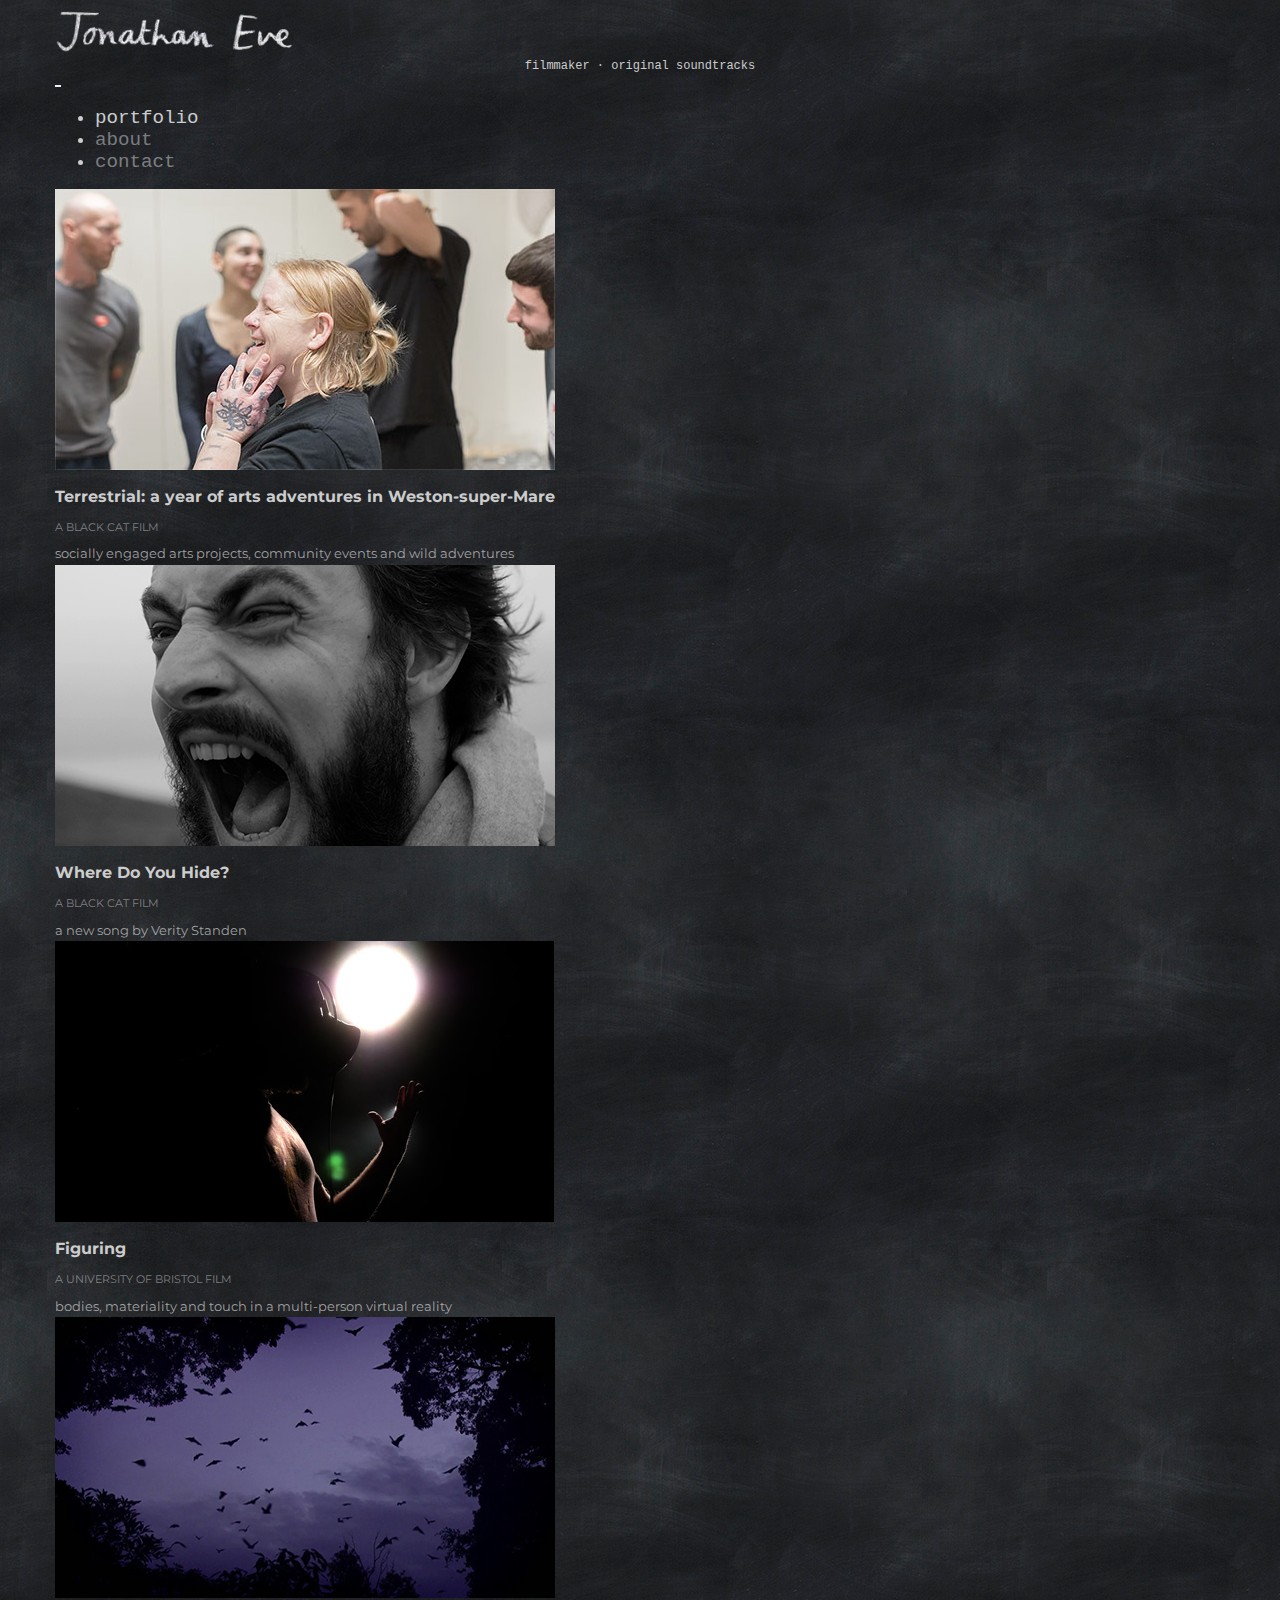
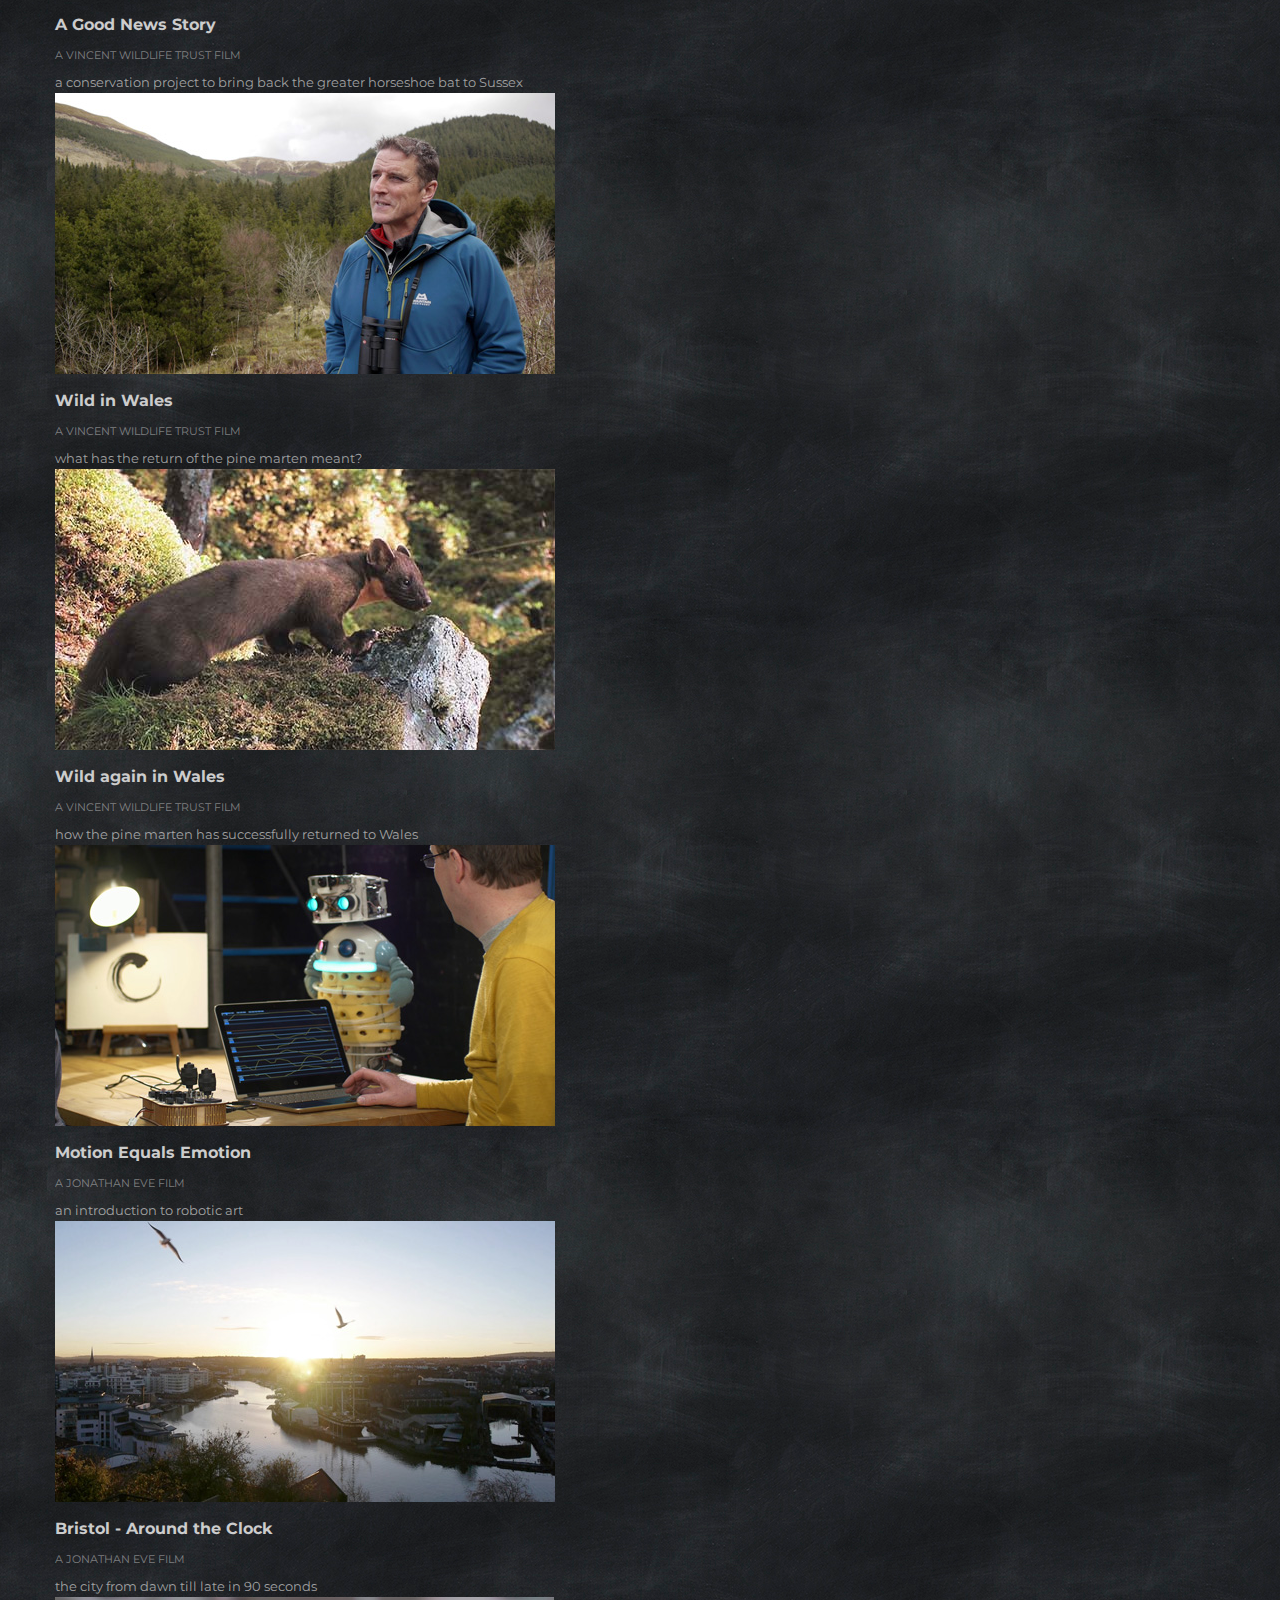
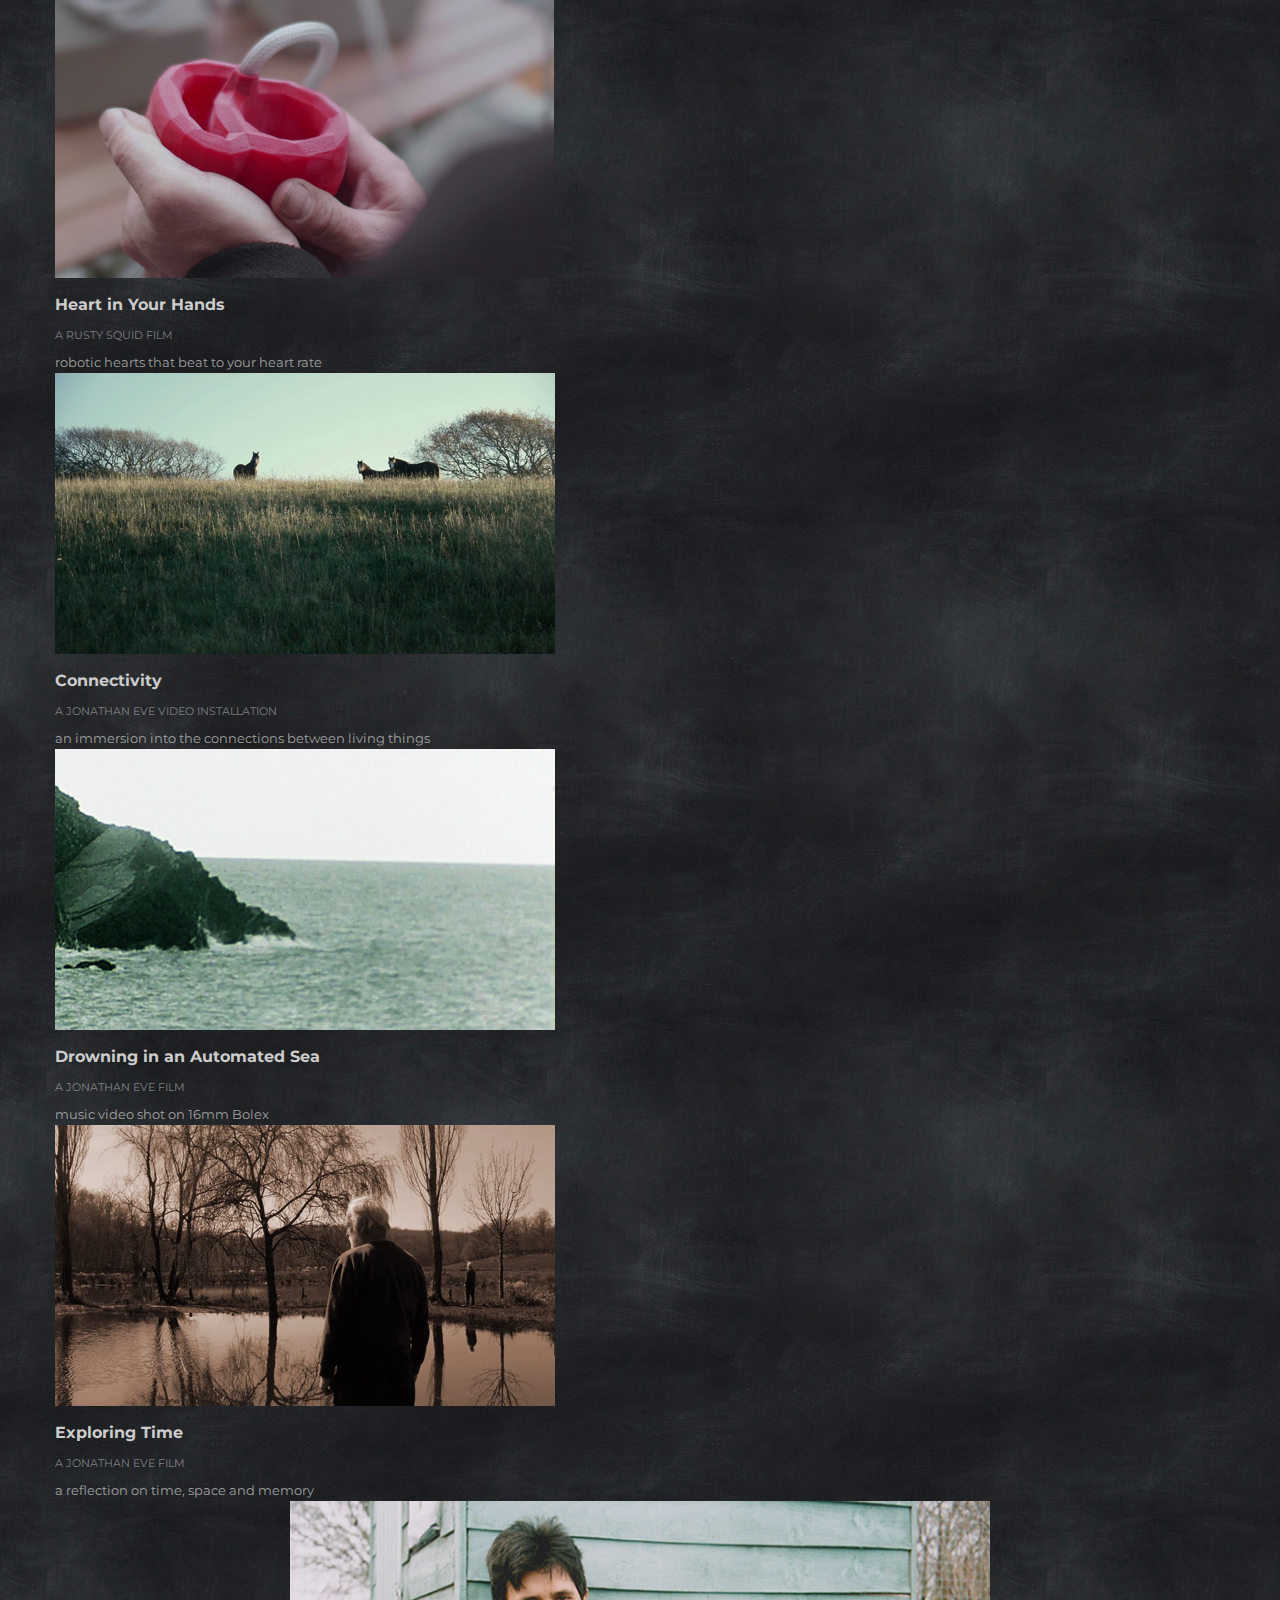
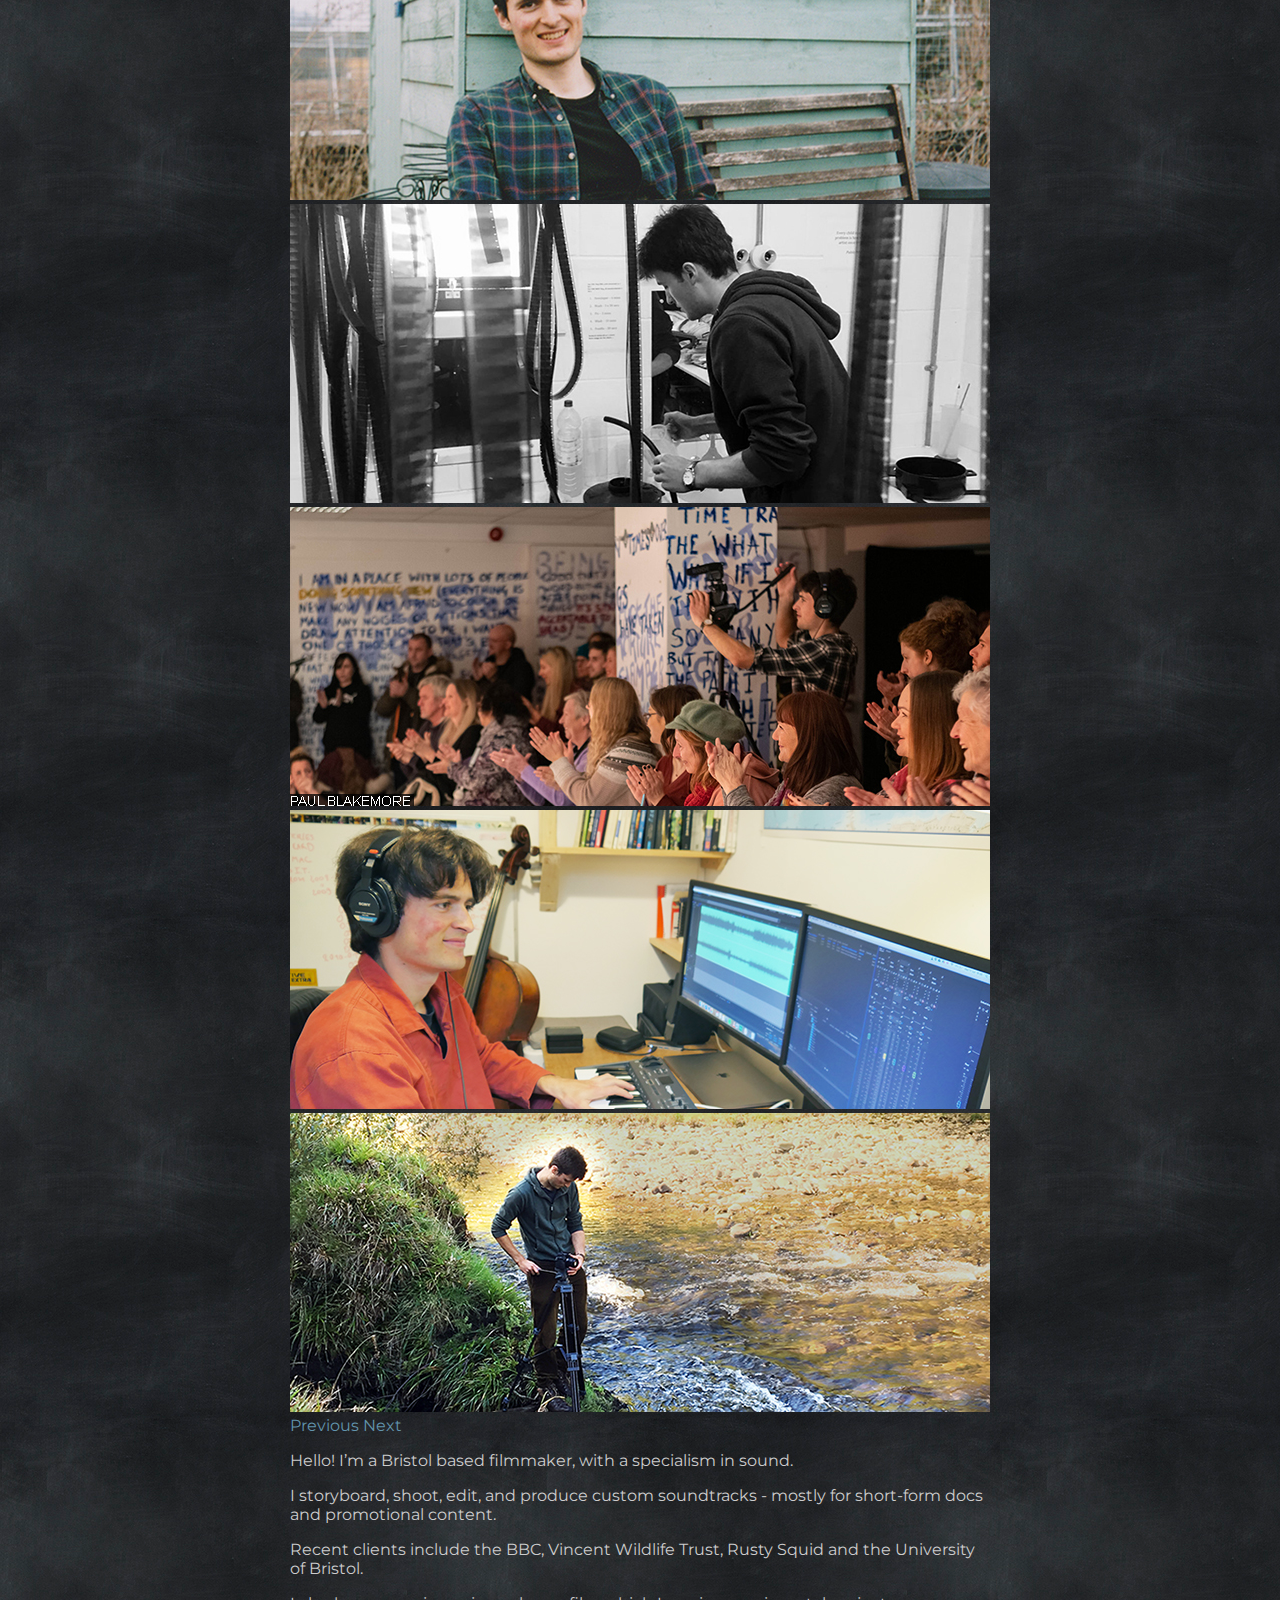
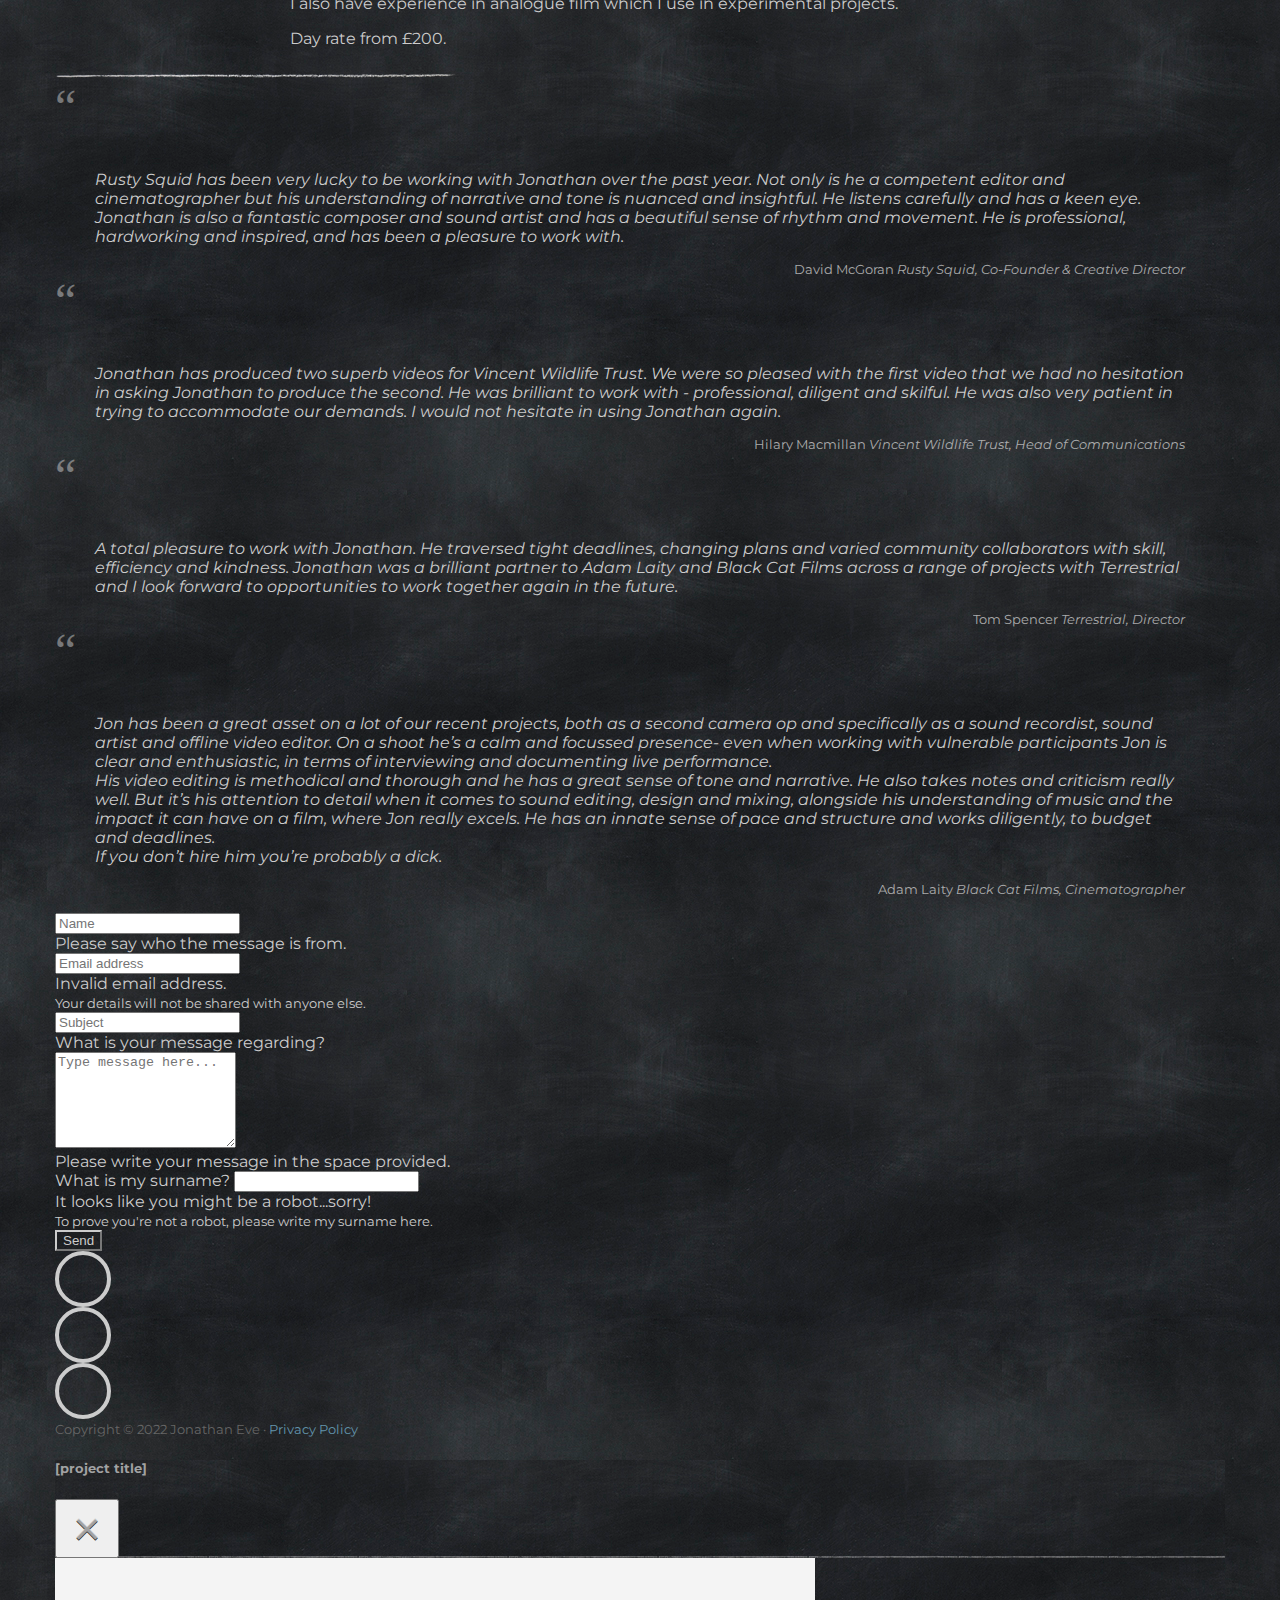
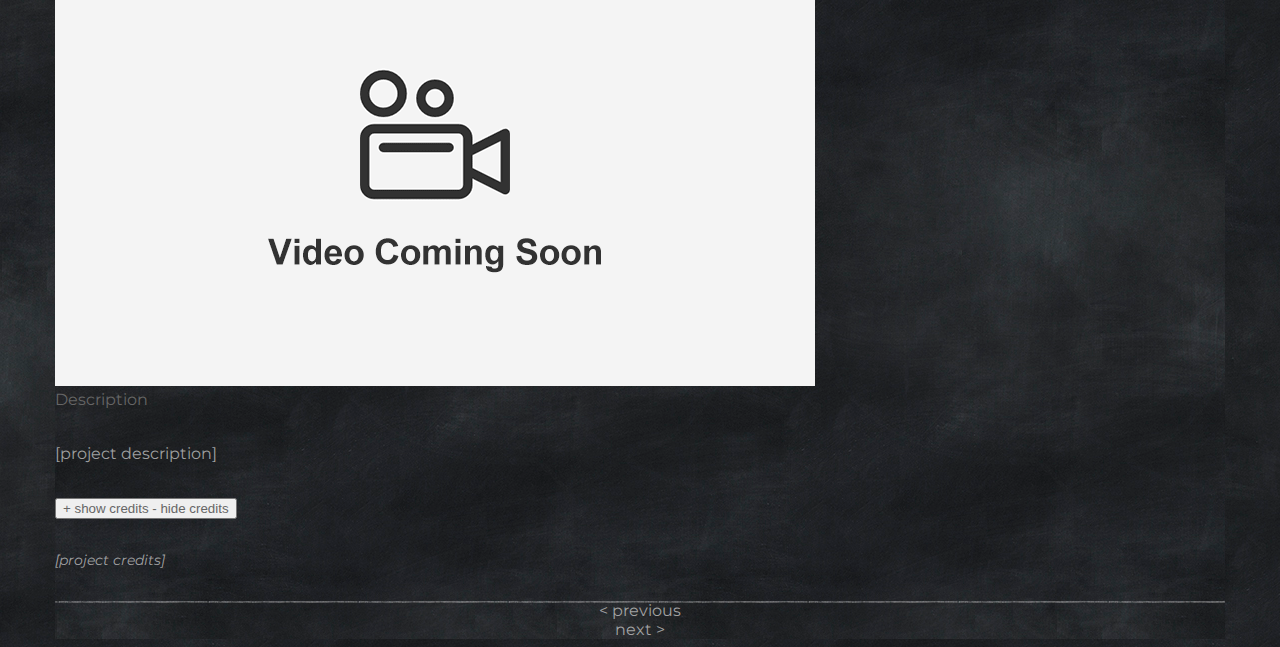
==== index.html @ f2f2db8c "Updated with new film A Good News Story" ====
<!doctype html>
<html lang="en">
<head>
  <!-- Required meta tags -->
  <meta http-equiv="Content-Type" content="text/html; charset=utf-8"/>
  <meta name="viewport" content="width=device-width, initial-scale=1, shrink-to-fit=no">
  <title>Jonathan Eve - Filmmaker</title>
  <meta name="description" content="Bristol based filmmaker. Storyboarding, cinematography, editing and original soundtracks.">

  <!-- Browser icon -->
  <link rel="apple-touch-icon" sizes="180x180" href="/apple-touch-icon.png?v=2">
  <link rel="icon" type="image/png" sizes="32x32" href="/favicon-32x32.png?v=2">
  <link rel="icon" type="image/png" sizes="16x16" href="/favicon-16x16.png?v=2">
  <link rel="manifest" href="/site.webmanifest?v=2">
  <link rel="mask-icon" href="/safari-pinned-tab.svg?v=2" color="#4b4946">
  <link rel="shortcut icon" href="/favicon.ico?v=2">
  <meta name="msapplication-TileColor" content="#4b4946">
  <meta name="theme-color" content="#4b4946">

  <!-- Global site tag (gtag.js) - Google Analytics -->
  <script async src="https://www.googletagmanager.com/gtag/js?id=UA-143518389-1"></script>
  <script src="google-analytics.js"></script>

  <!-- Bootstrap CSS -->
<link rel="stylesheet" href="https://stackpath.bootstrapcdn.com/bootstrap/4.5.0/css/bootstrap.min.css" integrity="sha384-9aIt2nRpC12Uk9gS9baDl411NQApFmC26EwAOH8WgZl5MYYxFfc+NcPb1dKGj7Sk" crossorigin="anonymous">
  
  <!-- Font Awesome CSS -->
  <link rel="stylesheet" href="https://use.fontawesome.com/releases/v5.7.0/css/all.css" integrity="sha384-lZN37f5QGtY3VHgisS14W3ExzMWZxybE1SJSEsQp9S+oqd12jhcu+A56Ebc1zFSJ" crossorigin="anonymous">
  <!-- Website CSS -->
  <link rel="stylesheet" href="css/style.css">
  <!-- Fonts -->
  <link href="https://fonts.googleapis.com/css?family=Montserrat" rel="stylesheet">
  <link href="https://fonts.googleapis.com/css?family=Cutive+Mono&display=swap" rel="stylesheet">
</head>

<!-- Page start -->
<body id="bo" style="background-image: url('/img/background-blackboard-light.jpg');">
  <div id="background-2" class="px-2" style="background-image: url('/img/illustrations/storyboard-bottom.png'); background-repeat: no-repeat; background-position: bottom;">

    <!-- Navigation menu -->

<div class="navbar-container">
  <nav class="navbar navbar-expand-sm navbar-dark px-2 py-4 pb-sm-5">
    <a class="navbar-brand" href="https://www.jonathaneve.co.uk">
      <span class="brand">
        <img src="/img/jonathan-eve-logo.png" alt="Jonathan Eve" width="240">
      </span>
      <small>filmmaker &middot; original soundtracks</small>
    </a>

    <button class="navbar-toggler" type="button" data-toggle="collapse" data-target="#navbarSupportedContent" aria-controls="navbarSupportedContent" aria-expanded="false" aria-label="Toggle navigation">
      <i class="fas fa-bars"></i>
    </button>
    <div class="collapse navbar-collapse" id="navbarSupportedContent">
      <ul class="ml-auto nav nav-tabs navbar-nav" id="myTab" role="tablist">
        <li class="nav-item text-right">
          <a class="nav-link active green" id="portfolio-tab" data-toggle="tab" href="#portfolio" role="tab" aria-controls="portfolio" aria-selected="true">portfolio</a>
        </li>
        <li class="nav-item text-right">
          <a class="nav-link" id="about-tab" data-toggle="tab" href="#about" role="tab" aria-controls="about" aria-selected="false">about</a>
        </li>
        <li class="nav-item text-right">
          <!-- padding right 0 to align with edge of page -->
          <a class="nav-link pr-0" id="contact-tab" data-toggle="tab" href="#contact" role="tab" aria-controls="contact" aria-selected="false">contact</a>
        </li>
      </ul>
    </div>
  </nav>
</div>

<!-- Tab content -->

<div class="tab-content">


  <!-- Portfolio section -->
  <section class="container-fluid tab-pane fade show active" id="portfolio" role="tabpanel" aria-labelledby="portfolio-tab">
    <div class="row">
      <div class="portfolio-item col-sm-6 col-lg-4 px-0 py-2 px-sm-2">
    <div class="row no-gutters">
      <div class="col-5 col-sm-12">
        <img src="/img/thumbs/500px/terrestrial.jpg" class="img-fluid" alt="Thumbnail for Terrestrial: a year of arts adventures in Weston-super-Mare - showing a group of dancers in rehearsal">
      </div>
      <div class="col-7 col-sm-12">
        <div class="portfolio-item-text py-1 py-sm-2 px-2 px-sm-1">
          <h2 class="project-title">Terrestrial: a year of arts adventures in Weston-super-Mare</h2>
          <p class="project-subtitle"><small>A Black Cat film</small></p>
          <p class="project-description-short d-none d-sm-block">socially engaged arts projects, community events and wild adventures</p>
          <p class="project-description">Terrestrial has been supporting a series of bold projects in Weston-super-Mare. This film tells the story of these collaborative artworks - each created through a partnership between visiting national artists and local community groups.</p>
          <p class="project-credits">camera & editing by Adam Laity<br>sound & editing by Jonathan Eve<br>Still photography by Paul Blakemore<br>Music by Verity Standen & Paul Rogerson<br>2020</p>
          <a class="project-content" data-aspect-ratio="16by9" href="https://vimeo.com/400360726">Link to video</a>
        </div>
      </div>
      <a class="stretched-link" data-toggle="modal" data-target="#previewModal" href="#"></a>
    </div>
</div>

<div class="portfolio-item col-sm-6 col-lg-4 px-0 py-2 px-sm-2">
    <div class="row no-gutters">
      <div class="col-5 col-sm-12">
        <img src="/img/thumbs/500px/where-do-you-hide.jpg" class="img-fluid" alt="Thumbnail for Where Do You Hide? - showing the face of a man screaming into the wind">
      </div>
      <div class="col-7 col-sm-12">
        <div class="portfolio-item-text py-1 py-sm-2 px-2 px-sm-1">
          <h2 class="project-title">Where Do You Hide?</h2>
          <p class="project-subtitle"><small>A Black Cat film</small></p>
          <p class="project-description-short d-none d-sm-block">a new song by Verity Standen</p>
          <p class="project-description">A new song by Verity Standen, recorded remotely as a lockdown experiment - with singers across the UK screaming into their phones and laptops.</p>
          <p class="project-credits">song composed and performed by Verity Standen<br>song produced and co-arranged by David Ridley<br>film directed & cinematography by Adam Laity<br>additional camerawork & editing by Jonathan Eve</p>
          <a class="project-content" data-aspect-ratio="21by9" href="https://vimeo.com/514614842">Link to video</a>
        </div>
      </div>
      <a class="stretched-link" data-toggle="modal" data-target="#previewModal" href="#"></a>
    </div>
</div>

<div class="portfolio-item col-sm-6 col-lg-4 px-0 py-2 px-sm-2">
    <div class="row no-gutters">
      <div class="col-5 col-sm-12">
        <img src="/img/thumbs/500px/figuring.jpg" class="img-fluid" alt="Thumbnail for Figuring - showing a Figuring participant wearing a virtual reality headset">
      </div>
      <div class="col-7 col-sm-12">
        <div class="portfolio-item-text py-1 py-sm-2 px-2 px-sm-1">
          <h2 class="project-title">Figuring</h2>
          <p class="project-subtitle"><small>A University of Bristol film</small></p>
          <p class="project-description-short d-none d-sm-block">bodies, materiality and touch in a multi-person virtual reality</p>
          <p class="project-description">Video documentation of an artistic, scientific and technological project - <i>Figuring</i> - exploring bodies, materiality and touch in multi-person virtual reality.<br>For further details please visit <a href="http://www.figuring-project.com/" target="_blank">figuring-project</a>.</p>
          <p class="project-credits">cinematography by Adam Laity<br>sound design & Foley by Jonathan Eve<br>2018</p>
          <a class="project-content" data-aspect-ratio="21by9" href="https://vimeo.com/302290946">Link to video</a>
        </div>
      </div>
      <a class="stretched-link" data-toggle="modal" data-target="#previewModal" href="#"></a>
    </div>
</div>

<div class="portfolio-item col-sm-6 col-lg-4 px-0 py-2 px-sm-2">
    <div class="row no-gutters">
      <div class="col-5 col-sm-12">
        <img src="/img/thumbs/500px/a-good-news-story.jpg" class="img-fluid" alt="Thumbnail for A Good News Story - showing bats flying in the twilight">
      </div>
      <div class="col-7 col-sm-12">
        <div class="portfolio-item-text py-1 py-sm-2 px-2 px-sm-1">
          <h2 class="project-title">A Good News Story</h2>
          <p class="project-subtitle"><small>A Vincent Wildlife Trust film</small></p>
          <p class="project-description-short d-none d-sm-block">a conservation project to bring back the greater horseshoe bat to Sussex</p>
          <p class="project-description">A small but significant group of greater horseshoe bats has recently been discovered using this dilapidated building as a maternity roost. This is very exciting as it is the first known breeding population east of its current stronghold in southwest England.</p>
          <p class="project-credits">produced by Hilary Macmillan<br>camera, sound, editing & music by Jonathan Eve<br>2021</p>
          <a class="project-content" data-aspect-ratio="16by9" href="https://vimeo.com/592344150">Link to video</a>
        </div>
      </div>
      <a class="stretched-link" data-toggle="modal" data-target="#previewModal" href="#"></a>
    </div>
</div>

<div class="portfolio-item col-sm-6 col-lg-4 px-0 py-2 px-sm-2">
    <div class="row no-gutters">
      <div class="col-5 col-sm-12">
        <img src="/img/thumbs/500px/wild-in-wales.jpg" class="img-fluid" alt="Thumbnail for Wild in Wales - showing Iolo Williams before a Welsh landscape">
      </div>
      <div class="col-7 col-sm-12">
        <div class="portfolio-item-text py-1 py-sm-2 px-2 px-sm-1">
          <h2 class="project-title">Wild in Wales</h2>
          <p class="project-subtitle"><small>A Vincent Wildlife Trust film</small></p>
          <p class="project-description-short d-none d-sm-block">what has the return of the pine marten meant?</p>
          <p class="project-description">A short documentary about the return of the pine marten to England and Wales. What does this mean to the people who live or work in Wales? Featuring Iolo Williams, naturalist & broadcaster.</p>
          <p class="project-credits">produced by Hilary Macmillan<br>camera & editing by Jonathan Eve<br>2016</p>
          <a class="project-content" data-aspect-ratio="16by9" href="https://vimeo.com/168819064">Link to video</a>
        </div>
      </div>
      <a class="stretched-link" data-toggle="modal" data-target="#previewModal" href="#"></a>
    </div>
</div>

<div class="portfolio-item col-sm-6 col-lg-4 px-0 py-2 px-sm-2">
    <div class="row no-gutters">
      <div class="col-5 col-sm-12">
        <img src="/img/thumbs/500px/wild-again-in-wales.jpg" class="img-fluid" alt="Thumbnail for Wild again in Wales - showing a pine marten">
      </div>
      <div class="col-7 col-sm-12">
        <div class="portfolio-item-text py-1 py-sm-2 px-2 px-sm-1">
          <h2 class="project-title">Wild again in Wales</h2>
          <p class="project-subtitle"><small>A Vincent Wildlife Trust film</small></p>
          <p class="project-description-short d-none d-sm-block">how the pine marten has successfully returned to Wales</p>
          <p class="project-description">Following a feasibility study and extensive consultation, 51 pine martens were translocated to mid-Wales from Scotland between 2015 and 2017. This has resulted in the re-establishment of a viable marten population, with the population growing in number and range. Wild again in Wales is a summary of the project to date. Featured on Springwatch 2020 on BBC 2.</p>
          <p class="project-credits">produced by Hilary Macmillan<br>camera, sound, editing & music by Jonathan Eve<br>2019</p>
          <a class="project-content" data-aspect-ratio="16by9" href="https://vimeo.com/386215938">Link to video</a>
        </div>
      </div>
      <a class="stretched-link" data-toggle="modal" data-target="#previewModal" href="#"></a>
    </div>
</div>

<div class="portfolio-item col-sm-6 col-lg-4 px-0 py-2 px-sm-2">
    <div class="row no-gutters">
      <div class="col-5 col-sm-12">
        <img src="/img/thumbs/500px/motion-equals-emotion.jpg" class="img-fluid" alt="Thumbnail for Motion equals Emotion - showing Rusty Squid working on their V3 robot">
      </div>
      <div class="col-7 col-sm-12">
        <div class="portfolio-item-text py-1 py-sm-2 px-2 px-sm-1">
          <h2 class="project-title">Motion Equals Emotion</h2>
          <p class="project-subtitle"><small>A Jonathan Eve film</small></p>
          <p class="project-description-short d-none d-sm-block">an introduction to robotic art</p>
          <p class="project-description">David McGoran, a robotic engineer and designer tells the story of Rusty Squid, a studio for robotic art and design, based in Bristol. This film was nominated for the 'Our City' competition in Bristol.</p>
          <p class="project-credits">voice-over by David McGoran<br>camera, sound, editing & music by Jonathan Eve<br>additional footage by James Dalby and Adam Laity<br>2018</p>
          <a class="project-content" data-aspect-ratio="16by9" href="https://vimeo.com/266889325">Link to video</a>
        </div>
      </div>
      <a class="stretched-link" data-toggle="modal" data-target="#previewModal" href="#"></a>
    </div>
</div>

<div class="portfolio-item col-sm-6 col-lg-4 px-0 py-2 px-sm-2">
    <div class="row no-gutters">
      <div class="col-5 col-sm-12">
        <img src="/img/thumbs/500px/bristol-around-the-clock.jpg" class="img-fluid" alt="Thumbnail for Bristol - Around the Clock - showing a sunrise over Bristol's Floating Harbour">
      </div>
      <div class="col-7 col-sm-12">
        <div class="portfolio-item-text py-1 py-sm-2 px-2 px-sm-1">
          <h2 class="project-title">Bristol - Around the Clock</h2>
          <p class="project-subtitle"><small>A Jonathan Eve film</small></p>
          <p class="project-description-short d-none d-sm-block">the city from dawn till late in 90 seconds</p>
          <p class="project-description">Scenes of people and places in Bristol, from dawn till late. This film was nominated for the 'Our City' competition in Bristol.</p>
          <p class="project-credits">camera, sound, editing & music by Jonathan Eve<br>2017</p>
          <a class="project-content" data-aspect-ratio="16by9" href="https://vimeo.com/245193532">Link to video</a>
        </div>
      </div>
      <a class="stretched-link" data-toggle="modal" data-target="#previewModal" href="#"></a>
    </div>
</div>

<div class="portfolio-item col-sm-6 col-lg-4 px-0 py-2 px-sm-2">
    <div class="row no-gutters">
      <div class="col-5 col-sm-12">
        <img src="/img/thumbs/500px/heart-in-your-hands.jpg" class="img-fluid" alt="Thumbnail for Heart in Your Hands - showing a close-up of a robotic heart cradled in someone's hands">
      </div>
      <div class="col-7 col-sm-12">
        <div class="portfolio-item-text py-1 py-sm-2 px-2 px-sm-1">
          <h2 class="project-title">Heart in Your Hands</h2>
          <p class="project-subtitle"><small>A Rusty Squid film</small></p>
          <p class="project-description-short d-none d-sm-block">robotic hearts that beat to your heart rate</p>
          <p class="project-description">Documentary on the design and fabrication of robotic hearts. This film will be released later this year.</p>
          <p class="project-credits">directed by David McGoran<br>cinematography by Adam Laity <br>editing & original music by Jonathan Eve</p>
          <a class="project-content" data-aspect-ratio="16by9" href="#">Link to video</a>
        </div>
      </div>
      <a class="stretched-link" data-toggle="modal" data-target="#previewModal" href="#"></a>
    </div>
</div>

<div class="portfolio-item col-sm-6 col-lg-4 px-0 py-2 px-sm-2">
    <div class="row no-gutters">
      <div class="col-5 col-sm-12">
        <img src="/img/thumbs/500px/connectivity-scene3-reel2.jpg" class="img-fluid" alt="Thumbnail for Connectivity - showing horses looking over a sunlit field">
      </div>
      <div class="col-7 col-sm-12">
        <div class="portfolio-item-text py-1 py-sm-2 px-2 px-sm-1">
          <h2 class="project-title">Connectivity</h2>
          <p class="project-subtitle"><small>A Jonathan Eve video installation</small></p>
          <p class="project-description-short d-none d-sm-block">an immersion into the connections between living things</p>
          <p class="project-description">Originally created as a video installation, two screens facing each other held an audience enclosed in a moment of connectivity between pairs of living beings, separated by a vast stretch of space. Music made from found sounds taken directly from their environments (<a href="https://vimeo.com/298600495/" target="_blank">documentation video</a>).</p>
          <p class="project-credits">camera, sound, editing & music by Jonathan Eve<br>2015</p>
          <a class="project-content" data-aspect-ratio="21by9" href="https://vimeo.com/252597766">Link to video</a>
        </div>
      </div>
      <a class="stretched-link" data-toggle="modal" data-target="#previewModal" href="#"></a>
    </div>
</div>

<div class="portfolio-item col-sm-6 col-lg-4 px-0 py-2 px-sm-2">
    <div class="row no-gutters">
      <div class="col-5 col-sm-12">
        <img src="/img/thumbs/500px/drowning-in-an-automated-sea.jpg" class="img-fluid" alt="Thumbnail for Drowning in an Automated Sea - showing a moody view of the sea and a rock">
      </div>
      <div class="col-7 col-sm-12">
        <div class="portfolio-item-text py-1 py-sm-2 px-2 px-sm-1">
          <h2 class="project-title">Drowning in an Automated Sea</h2>
          <p class="project-subtitle"><small>A Jonathan Eve film</small></p>
          <p class="project-description-short d-none d-sm-block">music video shot on 16mm Bolex</p>
          <p class="project-description">Scenes between Aberystwyth and Aberaeron, shot on a spring-wound 16mm Bolex, developed and digitised at the University of Aberystwyth. Music: <i>Drowning in an automated sea</i> by calm!<br><a href="https://moonsidetapes.bandcamp.com/album/sunken-hum/" target="_blank">go to album on bandcamp</a>.</p>
          <p class="project-credits">camera & editing by Jonathan Eve<br>special thanks to Greg Bevan & Aberystwyth University TFTS alumni access scheme<br>2018</p>
          <a class="project-content" data-aspect-ratio="4by3" href="https://vimeo.com/298009105">Link to video</a>
        </div>
      </div>
      <a class="stretched-link" data-toggle="modal" data-target="#previewModal" href="#"></a>
    </div>
</div>

<div class="portfolio-item col-sm-6 col-lg-4 px-0 py-2 px-sm-2">
    <div class="row no-gutters">
      <div class="col-5 col-sm-12">
        <img src="/img/thumbs/500px/exploring-time.jpg" class="img-fluid" alt="Thumbnail for Exploring Time - showing a figure standing before a reflective stretch of water">
      </div>
      <div class="col-7 col-sm-12">
        <div class="portfolio-item-text py-1 py-sm-2 px-2 px-sm-1">
          <h2 class="project-title">Exploring Time</h2>
          <p class="project-subtitle"><small>A Jonathan Eve film</small></p>
          <p class="project-description-short d-none d-sm-block">a reflection on time, space and memory</p>
          <p class="project-description">An experimental reflection on time, space and memory.</p>
          <p class="project-credits">camera, sound, editing & music by Jonathan Eve<br>2015</p>
          <a class="project-content" data-aspect-ratio="16by9" href="https://vimeo.com/132607721">Link to video</a>
        </div>
      </div>
      <a class="stretched-link" data-toggle="modal" data-target="#previewModal" href="#"></a>
    </div>
</div>


    </div>
  </section>

  <!-- About section -->

  <section class="container-fluid tab-pane fade" id="about" role="tabpanel" aria-labelledby="about-tab">
    <div class="row">
      <div class="about-content">

  <div class="col px-2 pb-4 pb-sm-5 text-center">

    <div id="carousel" class="carousel slide" data-interval="false" data-wrap="false">
      <div class="carousel-inner">
        <div class="carousel-item active">
          <img src="/img/jonathan-portrait.jpg" class="img-fluid" alt="Photo of Jonathan sitting on a bench">
        </div>
        <div class="carousel-item">
          <img src="/img/jonathan-developing-film.jpg" class="img-fluid" alt="Photo of Jonathan developing film">
        </div>
        <div class="carousel-item">
          <img src="/img/jon-camera-terrestrial.jpg" class="img-fluid" alt="Photo of Jonathan filming an event">
        </div>
        <div class="carousel-item">
          <img src="/img/jon-editingv2.jpg" class="img-fluid" alt="Photo of Jonathan editing">
        </div>
        <div class="carousel-item">
          <img src="/img/jonathan-camera-river.jpg" class="img-fluid" alt="Photo of Jonathan with a tripod on a river bank">
        </div>


      </div>
      <a class="carousel-control-prev" href="#carousel" role="button" data-slide="prev">
        <span class="carousel-control-prev-icon" aria-hidden="true"></span>
        <span class="sr-only">Previous</span>
      </a>
      <a class="carousel-control-next" href="#carousel" role="button" data-slide="next">
        <span class="carousel-control-next-icon" aria-hidden="true"></span>
        <span class="sr-only">Next</span>
      </a>
    </div>
  </div>

  <div class="col-12 p-2 text-center">
    <p>Hello! I’m a Bristol based filmmaker, with a specialism in sound.</p><p>I storyboard, shoot, edit, and produce custom soundtracks - mostly for short-form docs and promotional content.</p><p>Recent clients include the BBC, Vincent Wildlife Trust, Rusty Squid and the University of Bristol.</p><p>I also have experience in analogue film which I use in experimental projects.</p><p>Day rate from £200.</p>
  </div>

</div>
</div>
<div class="text-center py-4">
<img class="img-fluid" src="/img/chalk-line.png" alt="Chalk line divider">
</div>
<div class="row align-items-center">
<div class="col-sm-6 p-2">
  <div class="row">
    <div class="col-1">
      <p class="big-quotes"></p>
    </div>
    <div class="col">
      <blockquote class="testimonial">
        <p class="">Rusty Squid has been very lucky to be working with Jonathan over the past year. Not only is he a competent editor and cinematographer but his understanding of narrative and tone is nuanced and insightful. He listens carefully and has a keen eye. Jonathan is also a fantastic composer and sound artist and has a beautiful sense of rhythm and movement. He is professional, hardworking and inspired, and has been a pleasure to work with.</p>
        <footer class="pr-1">David McGoran <cite title="Job title and company">Rusty Squid, Co-Founder & Creative Director</cite></footer>
      </blockquote>
    </div>
  </div>
</div>
<div class="col-sm-6 p-2">
  <div class="row">
    <div class="col-1">
      <p class="big-quotes"></p>
    </div>
    <div class="col">
      <blockquote class="testimonial">
        <p class="">Jonathan has produced two superb videos for Vincent Wildlife Trust. We were so pleased with the first video that we had no hesitation in asking Jonathan to produce the second. He was brilliant to work with - professional, diligent and skilful. He was also very patient in trying to accommodate our demands. I would not hesitate in using Jonathan again.</p>
        <footer class="pr-1">Hilary Macmillan <cite title="Job title and company">Vincent Wildlife Trust, Head of Communications</cite></footer>
      </blockquote>
    </div>
  </div>
</div>
<div class="col-sm-6 p-2">
  <div class="row">
    <div class="col-1">
      <p class="big-quotes"></p>
    </div>
    <div class="col">
      <blockquote class="testimonial">
        <p class="">A total pleasure to work with Jonathan. He traversed tight deadlines, changing plans and varied community collaborators with skill, efficiency and kindness. Jonathan was a brilliant partner to Adam Laity and Black Cat Films across a range of projects with Terrestrial and I look forward to opportunities to work together again in the future.</p>
        <footer class="pr-1">Tom Spencer <cite title="Job title and company">Terrestrial, Director</cite></footer>
      </blockquote>
    </div>
  </div>
</div>
<div class="col-sm-6 p-2">
  <div class="row">
    <div class="col-1">
      <p class="big-quotes"></p>
    </div>
    <div class="col">
      <blockquote class="testimonial">
        <p class="">Jon has been a great asset on a lot of our recent projects, both as a second camera op and specifically as a sound recordist, sound artist and offline video editor. On a shoot he’s a calm and focussed presence- even when working with vulnerable participants Jon is clear and enthusiastic, in terms of interviewing and documenting live performance.<br>His video editing is methodical and thorough and he has a great sense of tone and narrative. He also takes notes and criticism really well. But it’s his attention to detail when it comes to sound editing, design and mixing, alongside his understanding of music and the impact it can have on a film, where Jon really excels. He has an innate sense of pace and structure and works diligently, to budget and deadlines.<br>If you don’t hire him you’re probably a dick.</p>
        <footer class="pr-1">Adam Laity <cite title="Job title and company">Black Cat Films, Cinematographer</cite></footer>
      </blockquote>
    </div>
  </div>
</div>

    </div>
  </section>


  <!-- Contact -->

  <section class="container tab-pane fade" id="contact" role="tabpanel" aria-labelledby="contact-tab">

    <div class="row justify-content-center">
      <div class="col-md-9 col-lg-7 col-xl-7 p-2">

  <form id="contact-form" class="needs-validation" action="https://us-central1-radiant-entry-241421.cloudfunctions.net/email_form" method="post" novalidate>

    <div class="form-group">
      <input type="text" class="form-control" id="fromName" name="fromName" placeholder="Name" required>
      <div class="invalid-feedback">
        Please say who the message is from.
      </div>
    </div>

    <div class="form-group">
      <input type="email" class="form-control" id="fromEmail" name="fromEmail" aria-describedby="emailHelp" placeholder="Email address" required>
      <div class="invalid-feedback">
        Invalid email address.
      </div>
      <small id="emailHelp" class="form-text text-muted">Your details will not be shared with anyone else.</small>
    </div>

    <div class="form-group">
      <input type="text" class="form-control" id="subject" name="subject" placeholder="Subject" required>
      <div class="invalid-feedback">
        What is your message regarding?
      </div>
    </div>

    <div class="form-group">
      <textarea class="form-control" id="message" name="message" placeholder="Type message here..." rows="6" required></textarea>
      <div class="invalid-feedback">
        Please write your message in the space provided.
      </div>
    </div>

    <div class="form-group">
      <label for="antiSpam">What is my surname?</label>
      <input type="text" class="form-control" id="antiSpam" name="antiSpam" placeholder="" required>
      <div class="invalid-feedback">
        It looks like you might be a robot...sorry!
      </div>
      <small id="spamHelp" class="form-text text-muted">To prove you're not a robot, please write my surname here.</small>
    </div>

    <div class="form-group text-right">
      <button type="submit" class="btn btn-primary" name="Submit">Send <i class="far fa-paper-plane"></i></button>
    </div>
  </form>
</div>

    </div>
  </section>

</div>

<!-- Social icons -->

<footer class="pt-5 pb-3">

  <ul class="list-unstyled list-inline social-icon text-center">
    <li class="list-inline-item p-1">
      <a id="vimeo" href="https://vimeo.com/user37777984" target="_blank">
        <i class="fab fa-vimeo-v"></i>
      </a>
    </li>
    <li class="list-inline-item p-1">
      <a id="instagram" href="https://instagram.com/jonathanevefilm" target="_blank">
        <i class="fab fa-instagram"></i>
      </a>
    </li>
    <li class="list-inline-item p-1">
      <a id="twitter" href="https://twitter.com/jonathanevefilm" target="_blank">
        <i class="fab fa-twitter"></i>
      </a>
    </li>
  </ul>

  <!-- Copyright -->
  <!-- TODO: add automatic date in python code -->
  <div class="footer-copyright text-center my-5 muted-colour">
    <small>Copyright © 2022 Jonathan Eve &middot; <a href="privacy-policy.html" target="_blank">Privacy Policy</a> </small>
  </div>

</footer>



<!-- Modal -->
<div class="modal fade" id="previewModal" tabindex="-1" role="dialog" aria-labelledby="exampleModalLabel" aria-hidden="true">
  <div class="modal-dialog modal-lg" role="document">
    <div class="modal-content" style="background-image: url('/img/background-blackboard-light.jpg');">

      <div class="modal-header" style="background-image: url('/img/chalk-line-border.png'); background-repeat: repeat-x; background-position: bottom;">
        <h5 id="modal-title">[project title]</h5>
        <button type="button" class="close" data-dismiss="modal" aria-label="Close">
          <span aria-hidden="true">&times;</span>
        </button>
      </div>

      <div class="modal-body" id="modal-video">
        <!-- Video placeholder when no video link exists -->
        <img src="/img/video-coming-soon-placeholder.gif" class="img-fluid" alt="Responsive image">
      </div>

      <div class="modal-body">

        <a href="#" class="toggler muted-colour" role="button" data-toggle="collapse" data-target="#modal-description" aria-expanded="true" aria-controls="modal-description">
          Description
          <span class="d-none"><i class="fas fa-caret-right"></i></span>
          <span class="not-hidden"><i class="fas fa-caret-down"></i></span>
        </a>
        <div id="modal-description" class="collapse show">
          <p>[project description]</p>
        </div>

        <div class="text-right">
          <button class="btn btn-sm toggler muted-colour" type="button" data-toggle="collapse" data-target="#modal-credits" aria-expanded="false" aria-controls="modal-credits">
            <span class="not-hidden">+ show credits</span>
            <span class="d-none">- hide credits</span>
          </button>
          <div id="modal-credits" class="collapse">
            <p>[project credits]</p>
          </div>
        </div>

      </div>
      <div class="modal-footer" style="background-image: url('/img/chalk-line-border.png'); background-repeat: repeat-x; background-position: top;">
        <div class="container-fluid">
          <div class="row">
            <div class="col-6 p-0 text-left">
              <a id="prevButton" href="#">&lt; previous</a>
            </div>
            <div class="col-6 p-0 text-right">
              <a id="nextButton" href="#">next &gt;</a>
            </div>
          </div>
        </div>
      </div>
    </div>
  </div>
</div>


  </div>

  <!-- jQuery first, then Popper.js, then Bootstrap JS -->
  <script src="https://code.jquery.com/jquery-3.5.1.slim.min.js" integrity="sha384-DfXdz2htPH0lsSSs5nCTpuj/zy4C+OGpamoFVy38MVBnE+IbbVYUew+OrCXaRkfj" crossorigin="anonymous"></script>
  <script src="https://cdn.jsdelivr.net/npm/popper.js@1.16.0/dist/umd/popper.min.js" integrity="sha384-Q6E9RHvbIyZFJoft+2mJbHaEWldlvI9IOYy5n3zV9zzTtmI3UksdQRVvoxMfooAo" crossorigin="anonymous"></script>
  <script src="https://stackpath.bootstrapcdn.com/bootstrap/4.5.0/js/bootstrap.min.js" integrity="sha384-OgVRvuATP1z7JjHLkuOU7Xw704+h835Lr+6QL9UvYjZE3Ipu6Tp75j7Bh/kR0JKI" crossorigin="anonymous"></script>

  <!-- Website scripts -->
  <script src="js/script.js"></script>
  <script src="js/form-validation.js"></script>

</body>
</html>
---- css/style.css ----
/* Set the main theme colours in the body tag */

html {
  /* font-size: 12pt; */
}

@media (max-width: 360px) {
  html {
    font-size: 90%;
  }

}

body {

  /* Set the main font style here */
  font-family: 'Montserrat', 'Raleway', 'Open sans', 'Nunito', sans-serif;
  /* fall back background */
  background-color: black;

}

#background-2 {
  /* limit width of content on large screens */
  max-width: 1170px;
  margin: auto;
}

#bo .navbar-container {
  font-family: 'Courier', 'Cutive Mono', 'Inconsolata', monospace;

}


/* remove underlines for all links */
#bo a {
  text-decoration: none;
}


#bo .muted-colour {
  color: hsl(40, 0%, 40%);
}


/* override bootstrap font colours */
/* main colour */

/* darkest */
#bo .project-subtitle,
#bo .nav-link {
  color: hsla(40, 0%, 80%, 0.55);
}

/* medium */
#bo .nav-link:hover,
#bo .project-description-short,
#bo .navbar-toggler {
  color: hsla(40, 0%, 80%, 0.75);
}

/* bright*/
#bo,
#bo .nav-link.active,
#bo .navbar-brand,
#bo .navbar-toggler:hover {
  color: hsla(40, 0%, 80%, 1);
}


a,
.pastel-blue {
  color: hsl(200, 31%, 53%);
}

a:hover,
.pastel-blue-dark {
  color: hsl(200, 31%, 43%);
}

#bo .btn-primary {
  background-color: transparent;
  border-color: hsla(40, 0%, 80%, 1);
  color: hsla(40, 0%, 80%, 1)
}

#bo .btn-primary:hover {
  background-color: hsla(40, 0%, 100%, 1);
  color: hsla(40, 0%, 10%, 1)
}


#bo.modal-open .container-fluid img {
  filter: grayscale(100%);
  transition: filter 2s;
}

#bo .modal-content {
  color: hsla(40, 0%, 80%, 0.75);
  background-color: hsl(0, 0%, 10%);
  /* font-size: 0.9em; */
  /* border: solid; */
  /* color: hsl(0, 0%, 90%); */
}

#bo .modal-backdrop.show {
  opacity: 0.7;
}

#bo .modal-content button.close {
  color: inherit;
  text-shadow: 0 1px 0 hsl(0, 0%, 15%);
}

#bo .close {
  font-size: 3em;
}

#bo .close {
  outline: none;
}

#bo .modal-header .close {
  padding: 0 1rem;
}

#bo .modal-header {
  /* border-bottom: 1px solid; */
  border-bottom: none;
}

#bo .modal-footer {
  /* border-top: 1px solid; */
  border-top: none;
  display: block;
  text-align: center;
}

#bo .modal-footer a {
  color: inherit;
}

#modal-title {
  font-weight: bold;
  display: block;
  /* text-align: center; */
}

#modal-description,
#modal-credits {
  white-space: pre-line;
}

#modal-credits {
  /* color: hsl(0, 0%, 70%); */
  font-style: italic;
  /* text-align: right; */
  font-size: 0.9em;
}




.navbar-brand small {
  display: block;
  text-align: center;
  font-size: 9pt;
  /* opacity: 0.7; */
  /* color: hsl(360, 0%, 50%); */
  /* font-family: 'Montserrat', sans-serif; */
}

.nav-item {
  font-size: 1.2em;
  /* font-family: 'Montserrat', sans-serif; */
}

#bo .nav-link,
#bo .nav-tabs {
  background: none;
  border: none;
}

/* #bo .fade {
  transition: opacity 0.3s;
} */

#bo .navbar-toggler {
  border: none;
  /* padding-left: 0; */
  padding-right: 0;
  font-size: 1.5em;
}

#bo .navbar-toggler:focus {
  outline: 0;
  /* color:  */
}
#bo .portfolio-item a:focus {
  outline: 0;
}




#bo .portfolio-item:hover {
  background-color: hsla(40, 0%, 30%, 0.4);
  background-clip: content-box;
  transition: background-color 0.3s;
}

#bo .portfolio-item {
  background-clip: content-box;
  transition: background-color 0.3s;
}


.project-title {
  font-size: 1em;
  margin-bottom: 0.2rem;
  line-height: normal;
}

.project-subtitle {
  font-size: 0.8em;
  margin-bottom: 0.2rem;
  line-height: normal;
  text-transform: uppercase;
}

.project-description-short {
  font-size: 0.8em;
  /* font-style: italic; */
  margin-bottom: 0.2rem;
  line-height: normal;
}


/* Hide content only displayed in modal */
.project-description,
.project-credits,
.project-content {
  display: none;
}

#bo .stretched-link:hover {
  background-color: hsla(200, 31%, 53%, 0.3);
}



#bo .about-content {
  max-width: 700px;
  margin: auto;
}

#bo .big-quotes::before {
  font-size: 3em;
  position: relative;
  top: -20px;
  content: open-quote;
  opacity: 0.5;
  font-family: Georgia, serif;
}

#bo .big-quotes::after {
  content: no-close-quote;
}

.testimonial p {
  font-style: italic;
}

.testimonial footer {
  font-size: 0.8em;
  opacity: 0.8;
  text-align: right;
}

.testimonial footer cite {
  font-style: italic;
}

.social-icon {
  list-style: none;
  display: block;
  padding: 0;
  margin: 0;
}

.social-icon a {
  display: table-cell;
  vertical-align: middle;
  text-align: center;
  width: 3em;
  height: 3em;
  color: inherit;
  border-style: solid;
  border-width: 4px;
  border-radius: 50%;
  transition: all 0.3s;
}


#email:hover {
  color: #ffa500;
}
#twitter:hover {
  color: #1da1f2;
}
#facebook:hover {
  color: #3b5998;
}
#vimeo:hover {
  color: #1ab7ea;
}
#linkedin:hover {
  color: #0976b4;
}
#instagram:hover {
  color: #c13584;
}
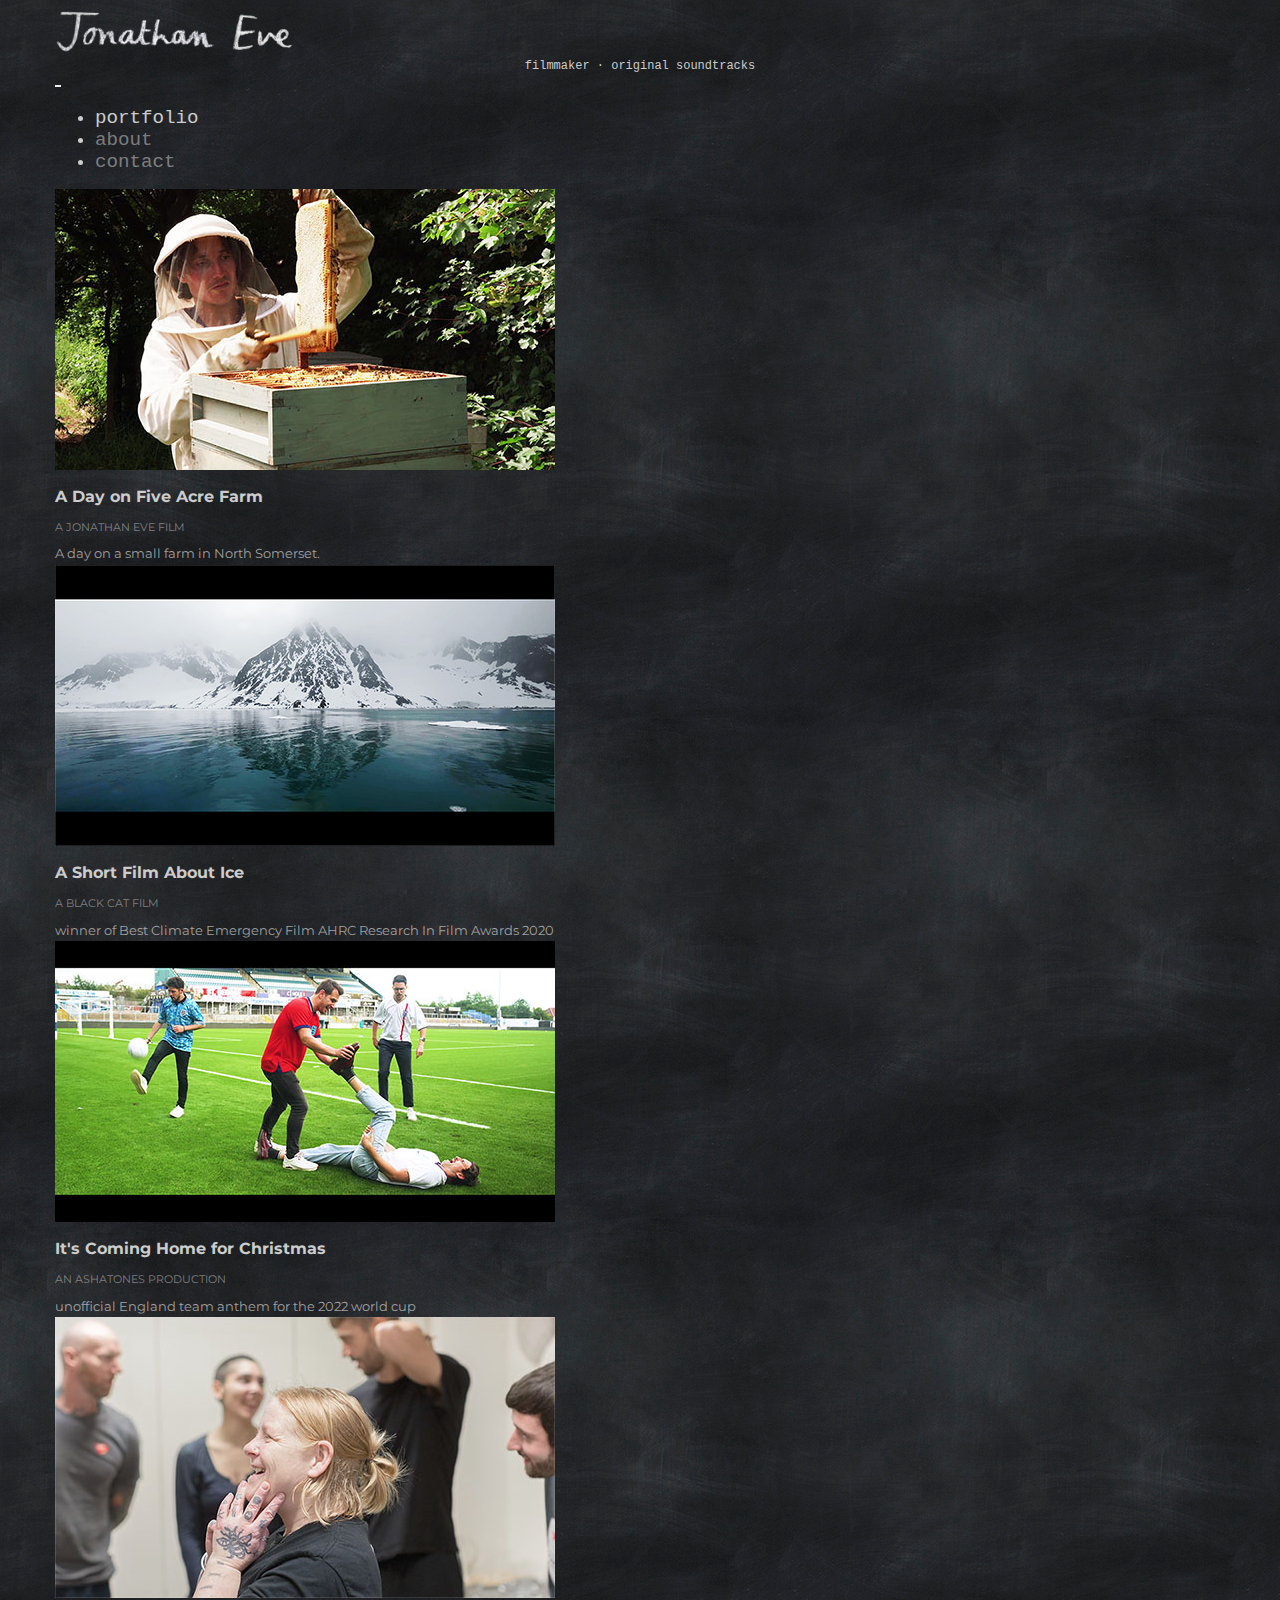
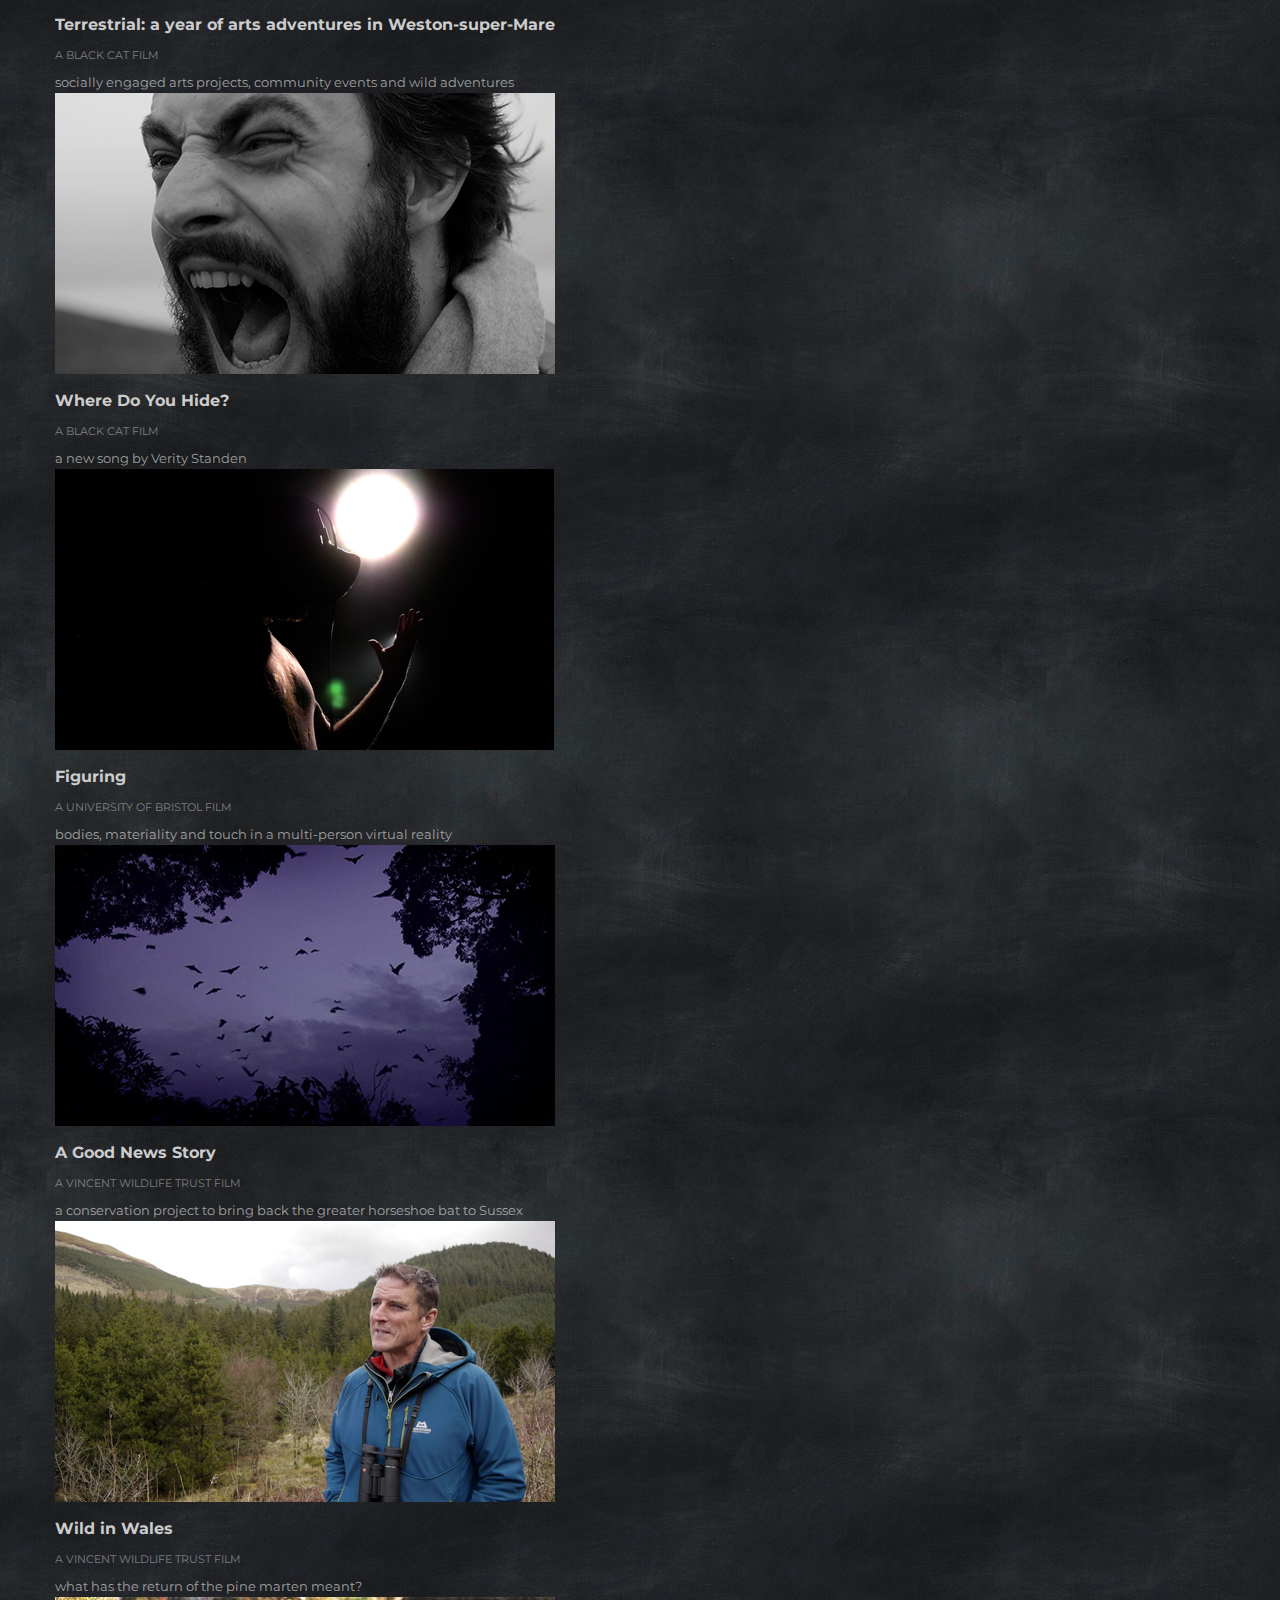
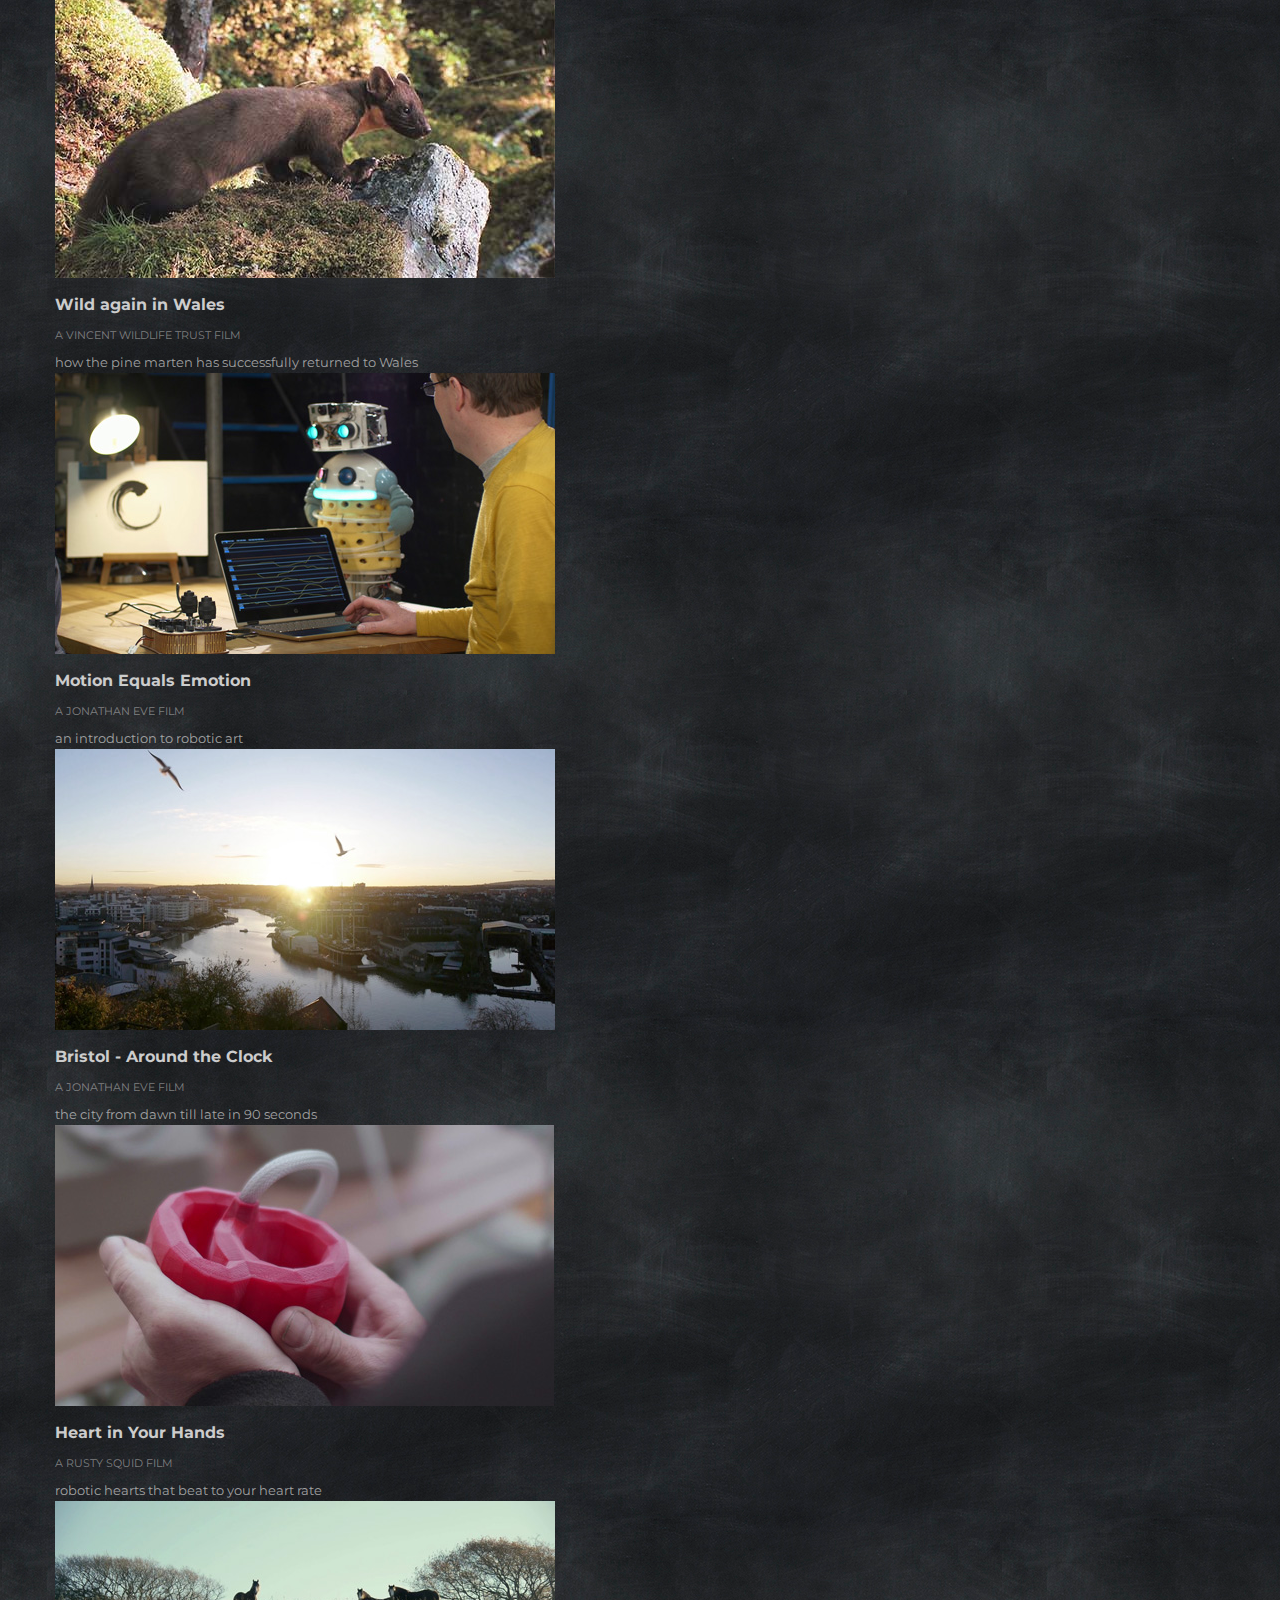
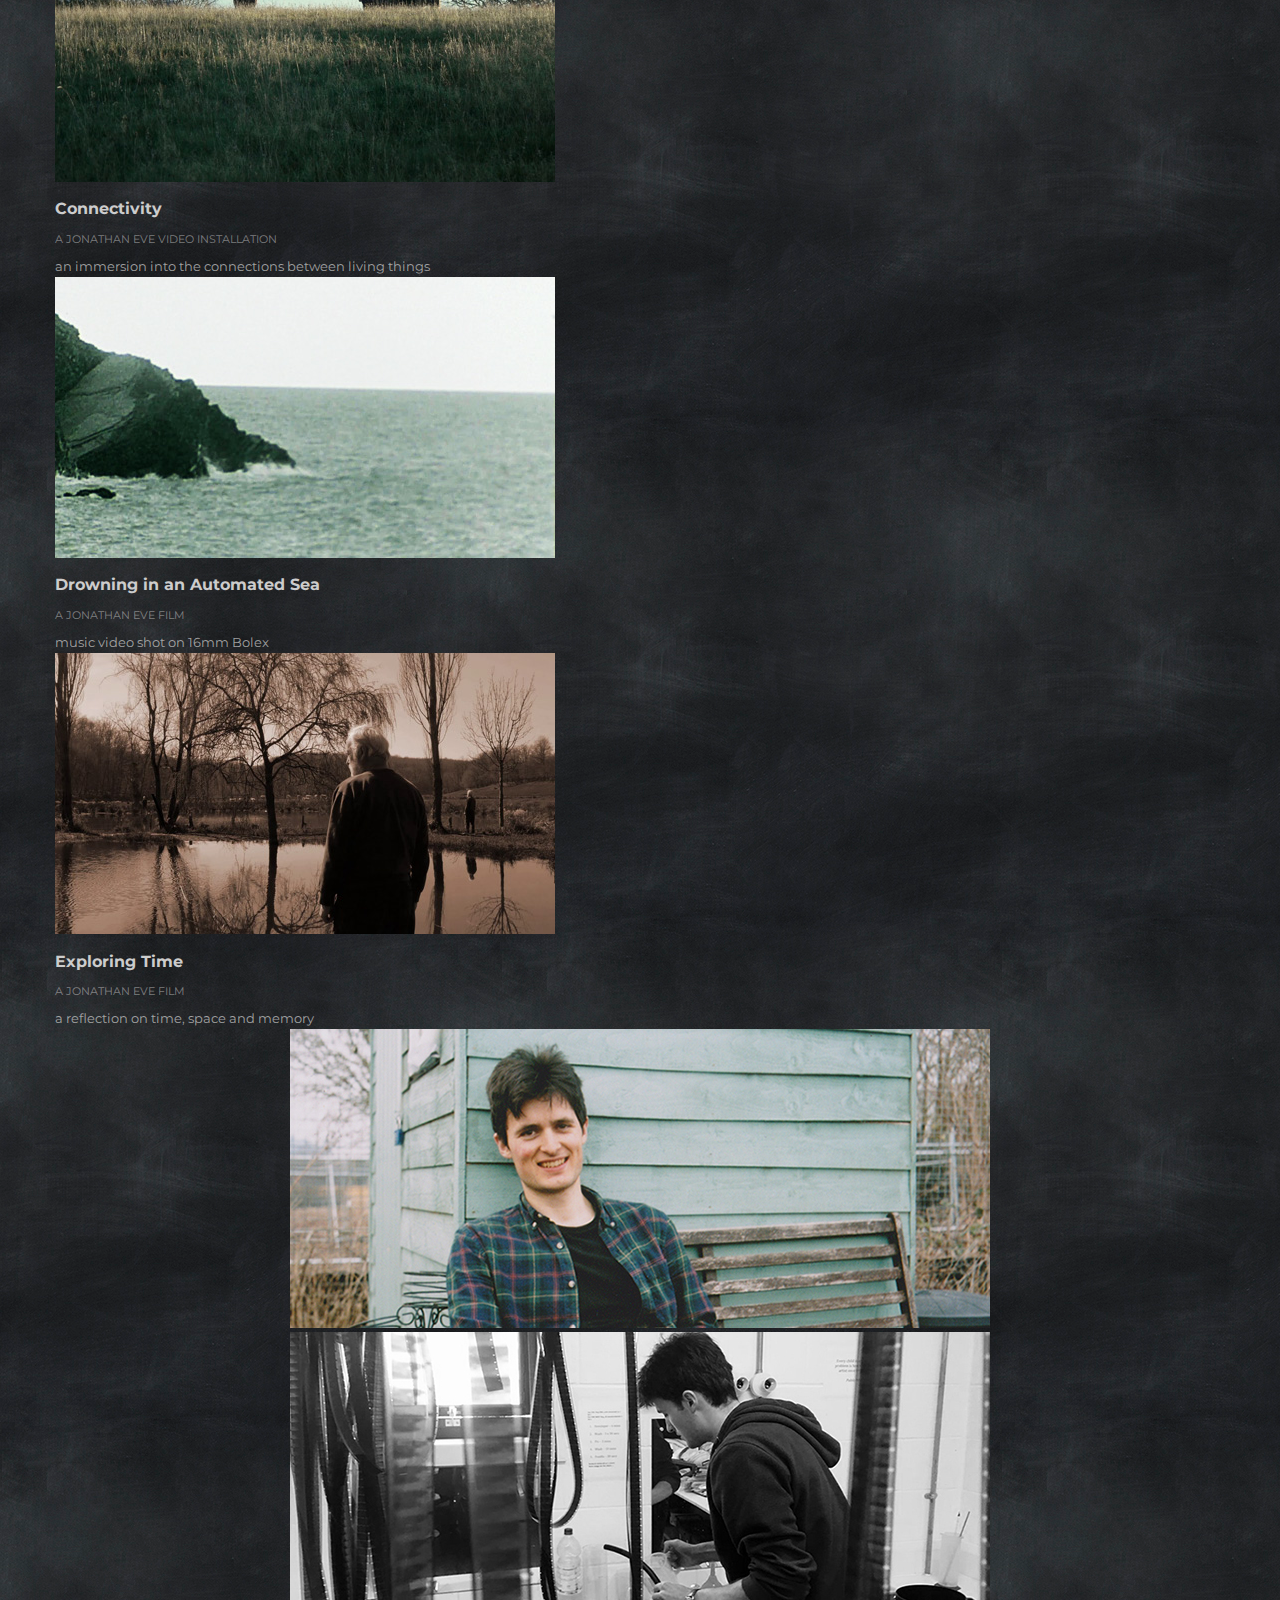
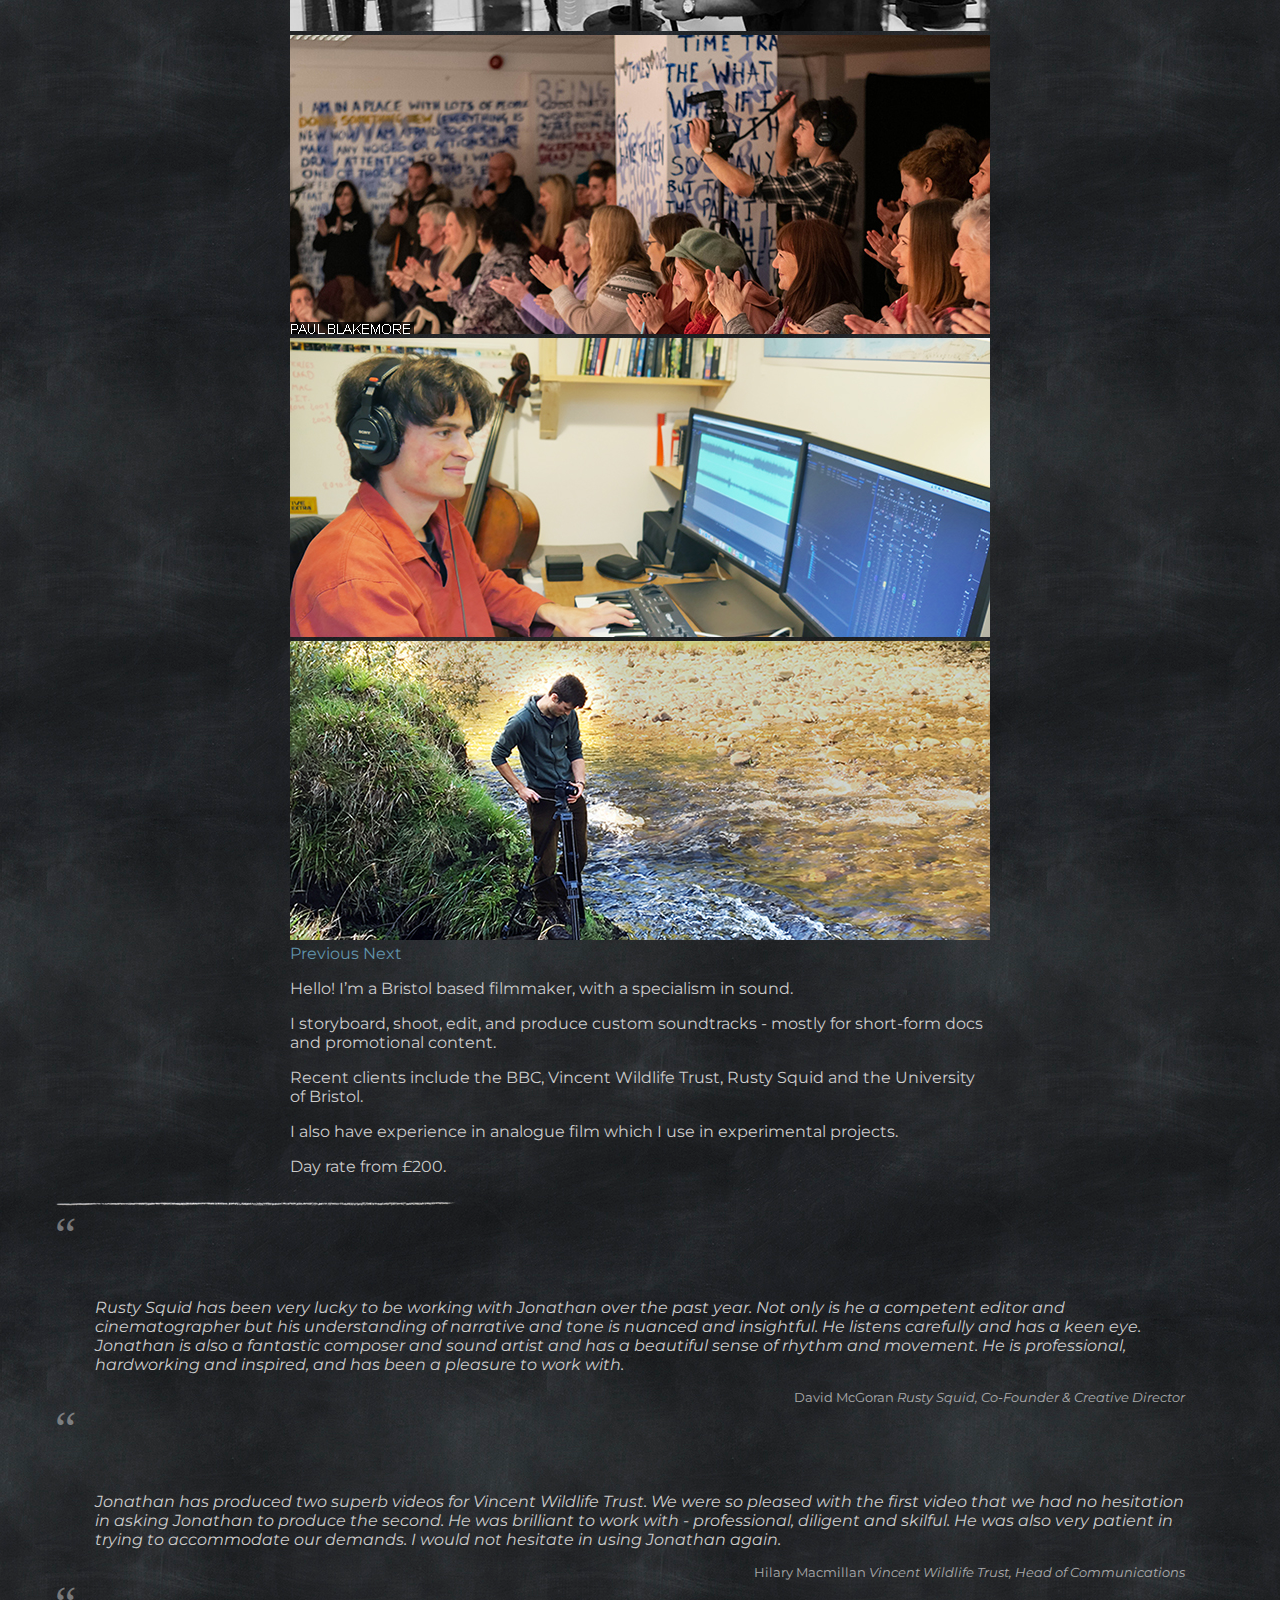
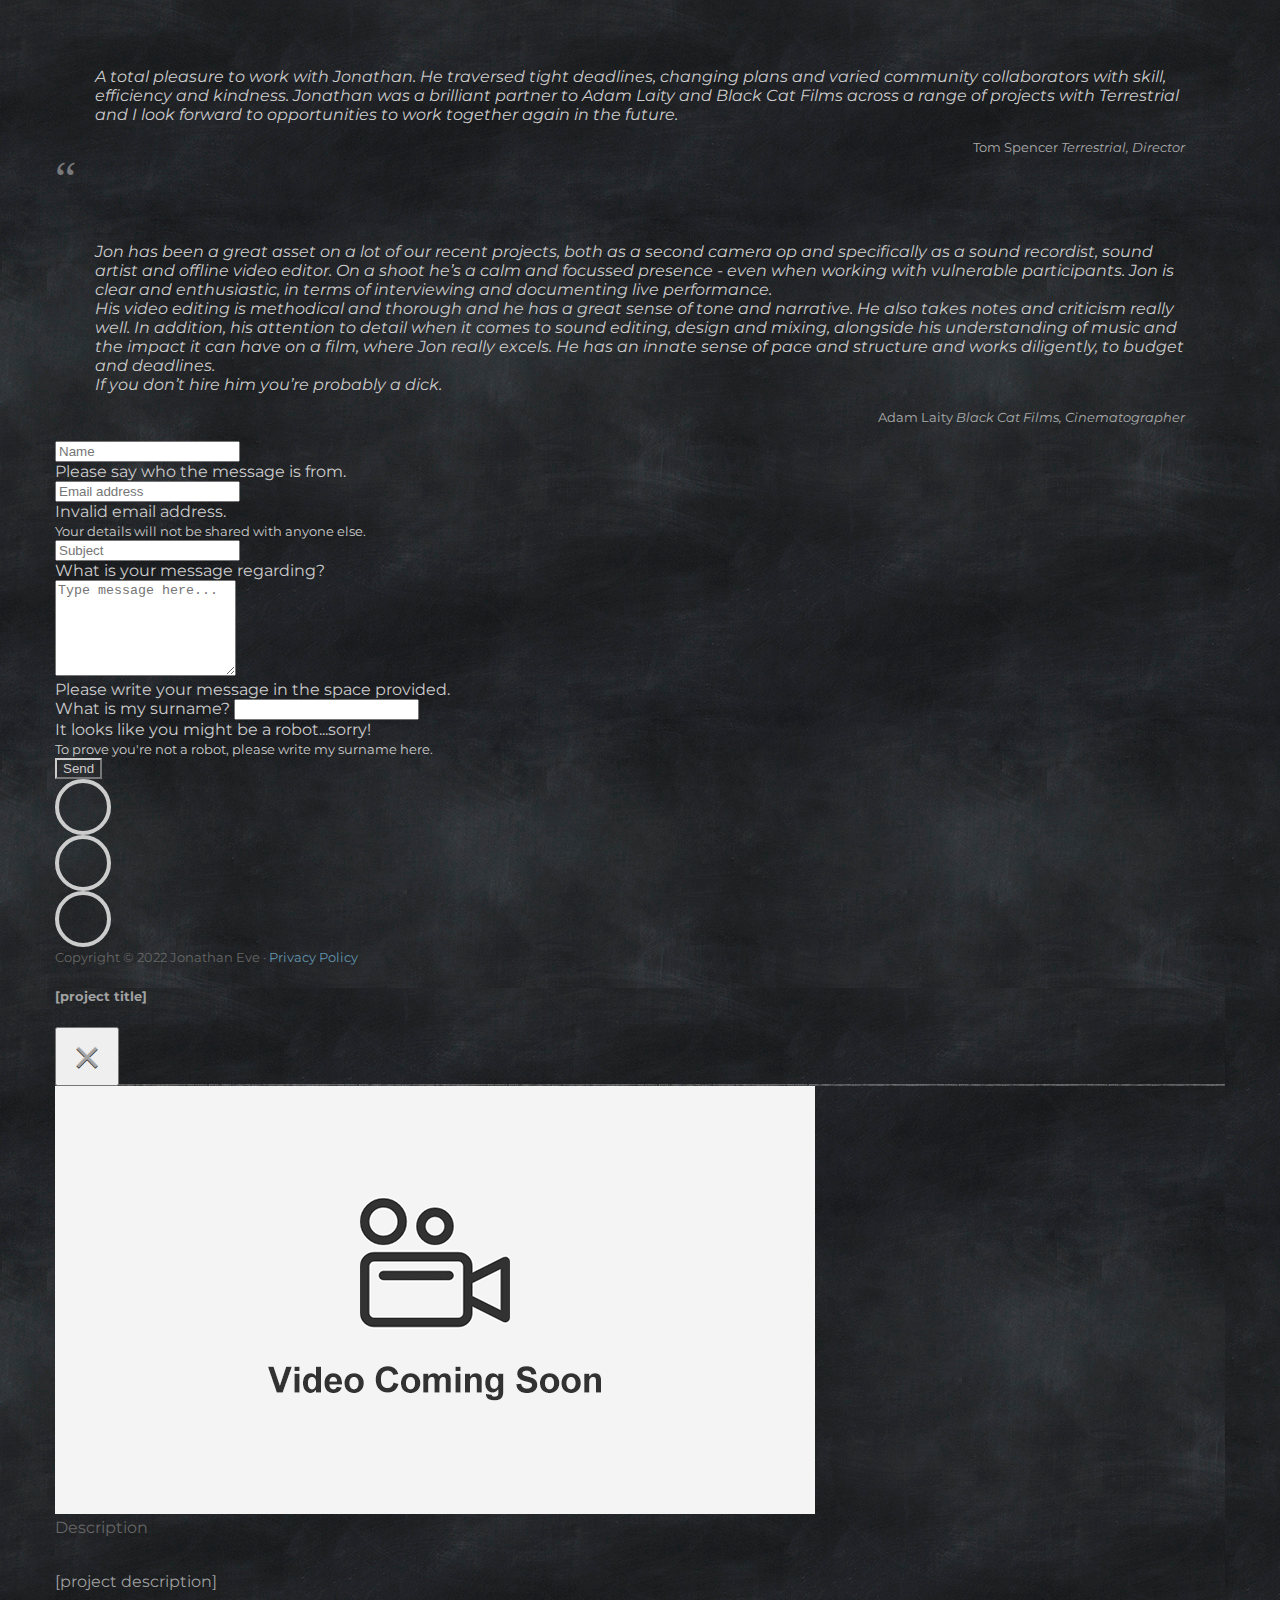
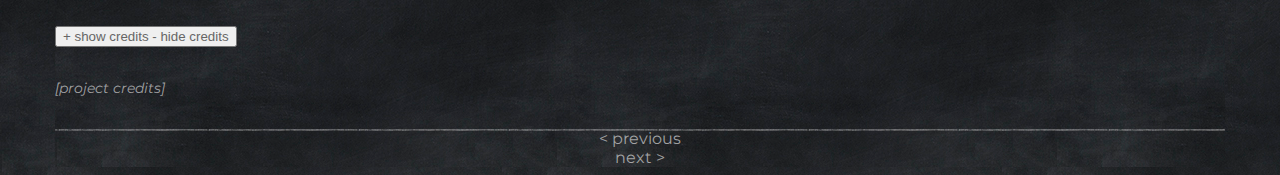
==== commit a9e95373: "New films added" ====
--- a/index.html
+++ b/index.html
@@ -79,6 +79,63 @@
       <div class="portfolio-item col-sm-6 col-lg-4 px-0 py-2 px-sm-2">
     <div class="row no-gutters">
       <div class="col-5 col-sm-12">
+        <img src="/img/thumbs/500px/a-day-on-five-acre-farm.jpg" class="img-fluid" alt="Thumbnail for A Day on Five Acre Farm - showing beekeeper extracting honey">
+      </div>
+      <div class="col-7 col-sm-12">
+        <div class="portfolio-item-text py-1 py-sm-2 px-2 px-sm-1">
+          <h2 class="project-title">A Day on Five Acre Farm </h2>
+          <p class="project-subtitle"><small>A Jonathan Eve film</small></p>
+          <p class="project-description-short d-none d-sm-block">A day on a small farm in North Somerset.</p>
+          <p class="project-description">In early 2018 George, Sarah and the team at Tobacco Factory purchased five acres of land near Backwell, just to the south of Bristol, and set about establishing our very own farm to supply our kitchens and shop in town with delicious fresh produce, embracing the ‘farm to fork’ movement.</p>
+          <p class="project-credits">camera, sound, editing & music by Jonathan Eve<br>2022</p>
+          <a class="project-content" data-aspect-ratio="16by9" href="https://vimeo.com/776684671">Link to video</a>
+        </div>
+      </div>
+      <a class="stretched-link" data-toggle="modal" data-target="#previewModal" href="#"></a>
+    </div>
+</div>
+
+<div class="portfolio-item col-sm-6 col-lg-4 px-0 py-2 px-sm-2">
+    <div class="row no-gutters">
+      <div class="col-5 col-sm-12">
+        <img src="/img/thumbs/500px/a-short-film-about-ice.jpg" class="img-fluid" alt="Thumbnail for A Short Film About Ice - showing a glacier">
+      </div>
+      <div class="col-7 col-sm-12">
+        <div class="portfolio-item-text py-1 py-sm-2 px-2 px-sm-1">
+          <h2 class="project-title">A Short Film About Ice</h2>
+          <p class="project-subtitle"><small>A Black Cat film</small></p>
+          <p class="project-description-short d-none d-sm-block">winner of Best Climate Emergency Film AHRC Research In Film Awards 2020</p>
+          <p class="project-description">A film-poem (29 mins) documenting the journey of a cinematographer through the fragile landscapes of the Arctic.</p>
+          <p class="project-credits">a film by Adam Laity<br>sound design by Jonathan Eve<br>2020</p>
+          <a class="project-content" data-aspect-ratio="21by9" href="https://vimeo.com/433959525">Link to video</a>
+        </div>
+      </div>
+      <a class="stretched-link" data-toggle="modal" data-target="#previewModal" href="#"></a>
+    </div>
+</div>
+
+<div class="portfolio-item col-sm-6 col-lg-4 px-0 py-2 px-sm-2">
+    <div class="row no-gutters">
+      <div class="col-5 col-sm-12">
+        <img src="/img/thumbs/500px/its-coming-home-for-christmas.jpg" class="img-fluid" alt="Thumbnail for It's Coming Home For Christmas - Ashatones on football pitch">
+      </div>
+      <div class="col-7 col-sm-12">
+        <div class="portfolio-item-text py-1 py-sm-2 px-2 px-sm-1">
+          <h2 class="project-title">It's Coming Home for Christmas</h2>
+          <p class="project-subtitle"><small>An Ashatones production</small></p>
+          <p class="project-description-short d-none d-sm-block">unofficial England team anthem for the 2022 world cup</p>
+          <p class="project-description">Barbershop quartet arrangement of Chris Rea's 'Driving Home for Christmas' with a FIFA Qatar 2022 World Cup twist!</p>
+          <p class="project-credits">performed by The Ashatones<br>directed by Eleanor Pead<br>camera and editing by Jonathan Eve</p>
+          <a class="project-content" data-aspect-ratio="21by9" href="https://www.youtube.com/watch?v=4yiNlu7w_GE">Link to video</a>
+        </div>
+      </div>
+      <a class="stretched-link" data-toggle="modal" data-target="#previewModal" href="#"></a>
+    </div>
+</div>
+
+<div class="portfolio-item col-sm-6 col-lg-4 px-0 py-2 px-sm-2">
+    <div class="row no-gutters">
+      <div class="col-5 col-sm-12">
         <img src="/img/thumbs/500px/terrestrial.jpg" class="img-fluid" alt="Thumbnail for Terrestrial: a year of arts adventures in Weston-super-Mare - showing a group of dancers in rehearsal">
       </div>
       <div class="col-7 col-sm-12">
@@ -403,7 +460,7 @@
     </div>
     <div class="col">
       <blockquote class="testimonial">
-        <p class="">Jon has been a great asset on a lot of our recent projects, both as a second camera op and specifically as a sound recordist, sound artist and offline video editor. On a shoot he’s a calm and focussed presence- even when working with vulnerable participants Jon is clear and enthusiastic, in terms of interviewing and documenting live performance.<br>His video editing is methodical and thorough and he has a great sense of tone and narrative. He also takes notes and criticism really well. But it’s his attention to detail when it comes to sound editing, design and mixing, alongside his understanding of music and the impact it can have on a film, where Jon really excels. He has an innate sense of pace and structure and works diligently, to budget and deadlines.<br>If you don’t hire him you’re probably a dick.</p>
+        <p class="">Jon has been a great asset on a lot of our recent projects, both as a second camera op and specifically as a sound recordist, sound artist and offline video editor. On a shoot he’s a calm and focussed presence - even when working with vulnerable participants. Jon is clear and enthusiastic, in terms of interviewing and documenting live performance.<br>His video editing is methodical and thorough and he has a great sense of tone and narrative. He also takes notes and criticism really well. In addition, his attention to detail when it comes to sound editing, design and mixing, alongside his understanding of music and the impact it can have on a film, where Jon really excels. He has an innate sense of pace and structure and works diligently, to budget and deadlines.<br>If you don’t hire him you’re probably a dick.</p>
         <footer class="pr-1">Adam Laity <cite title="Job title and company">Black Cat Films, Cinematographer</cite></footer>
       </blockquote>
     </div>
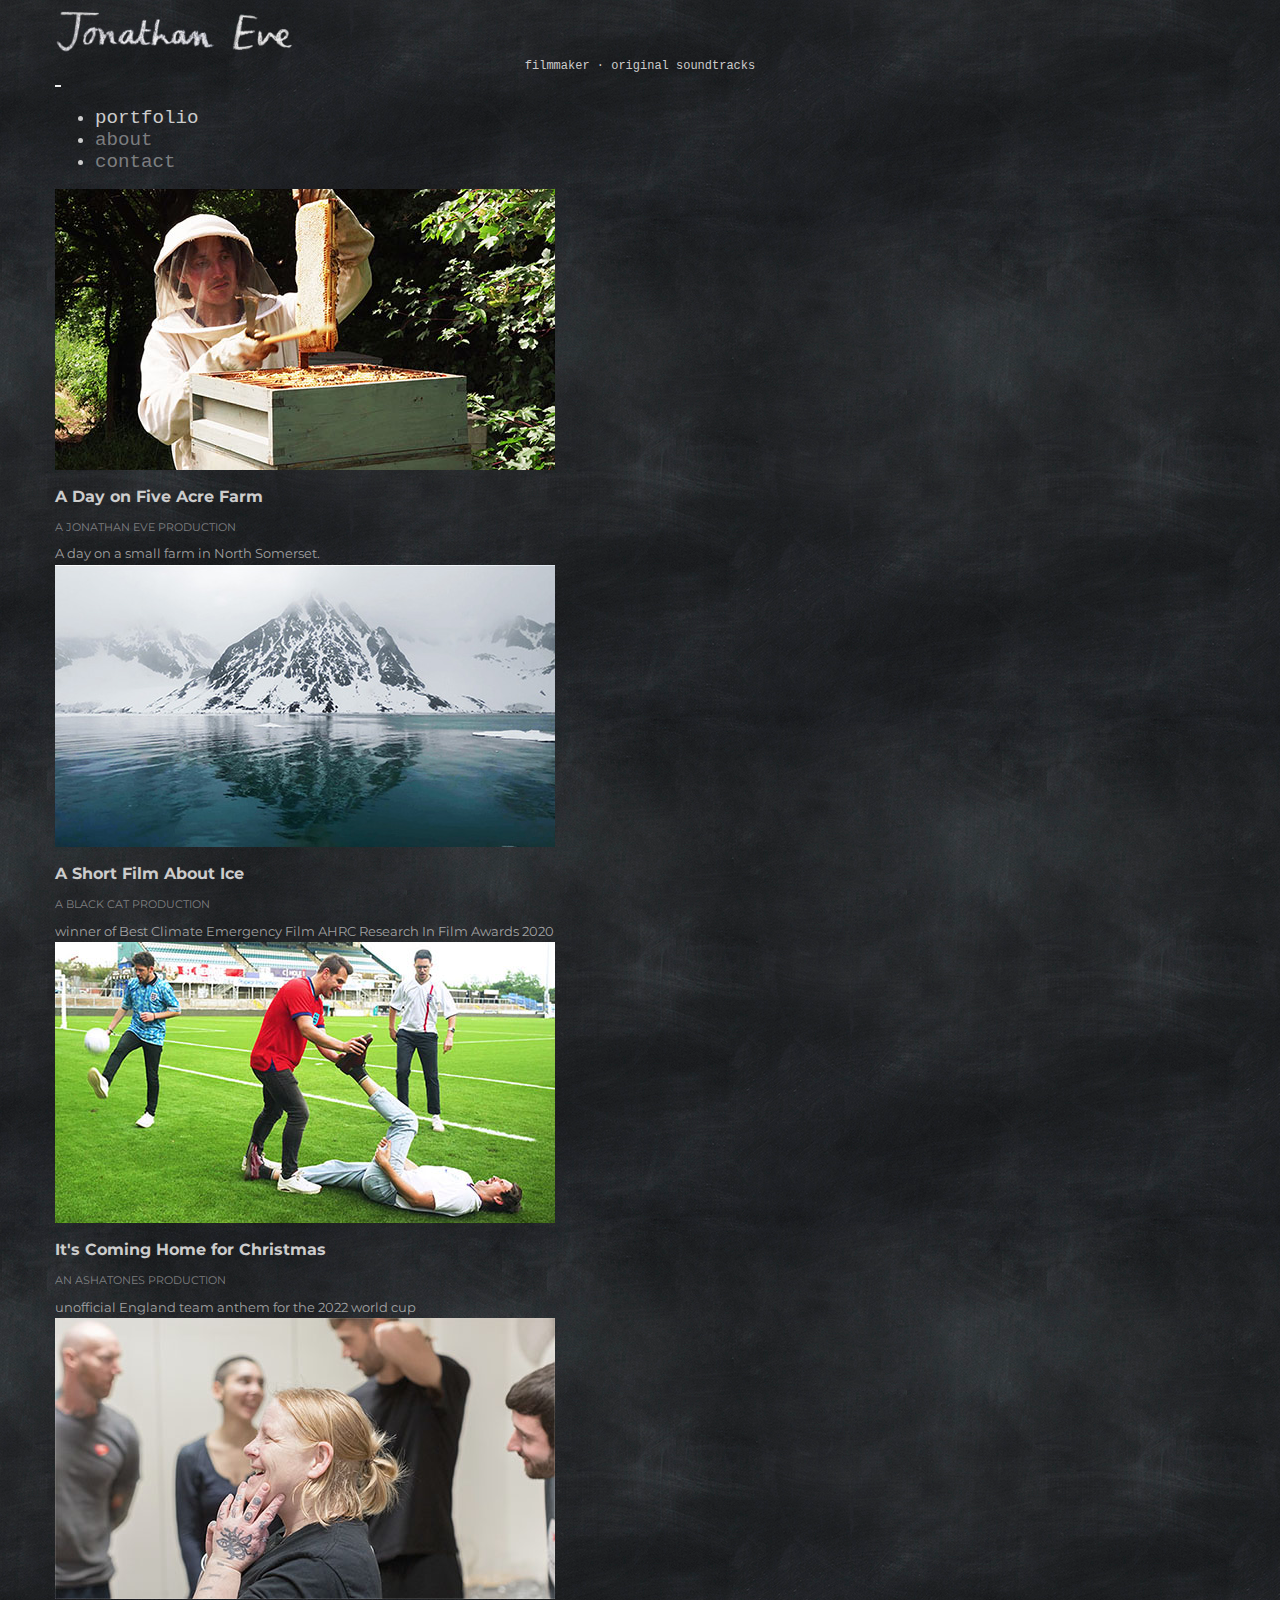
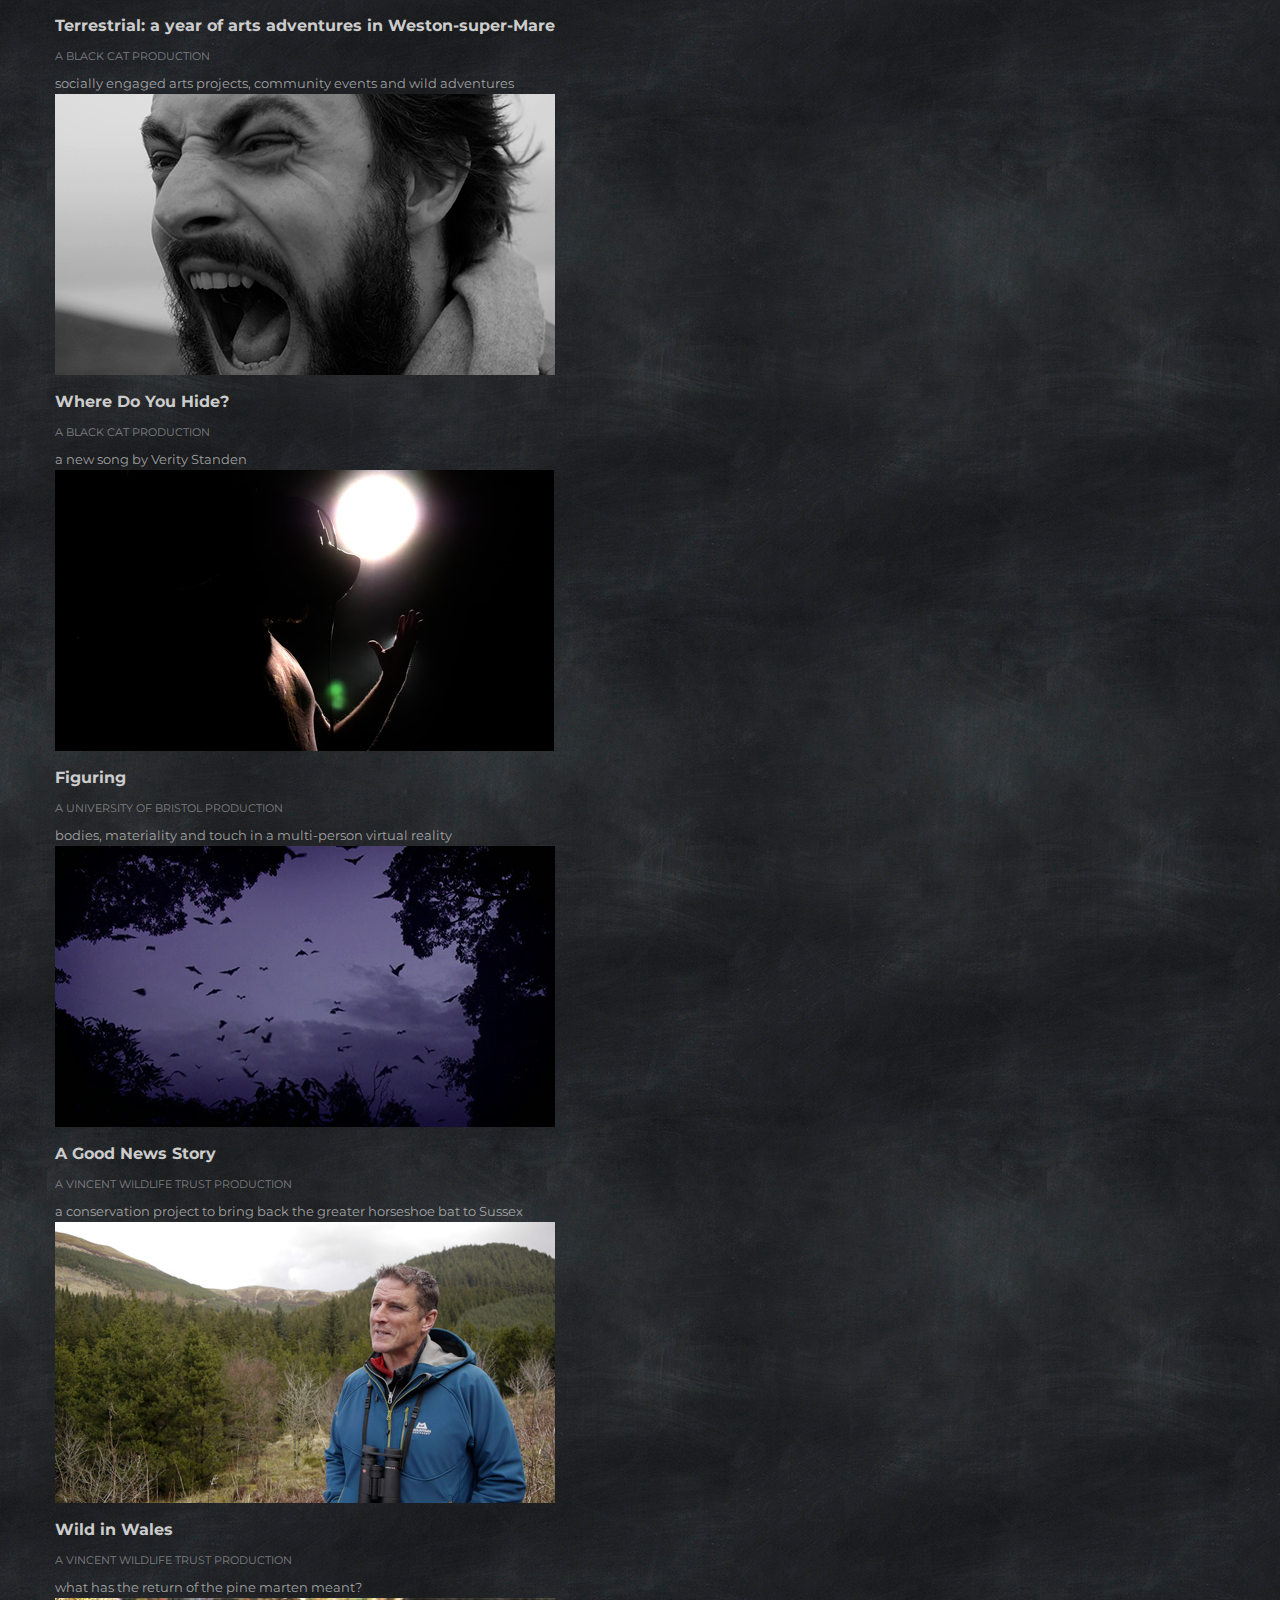
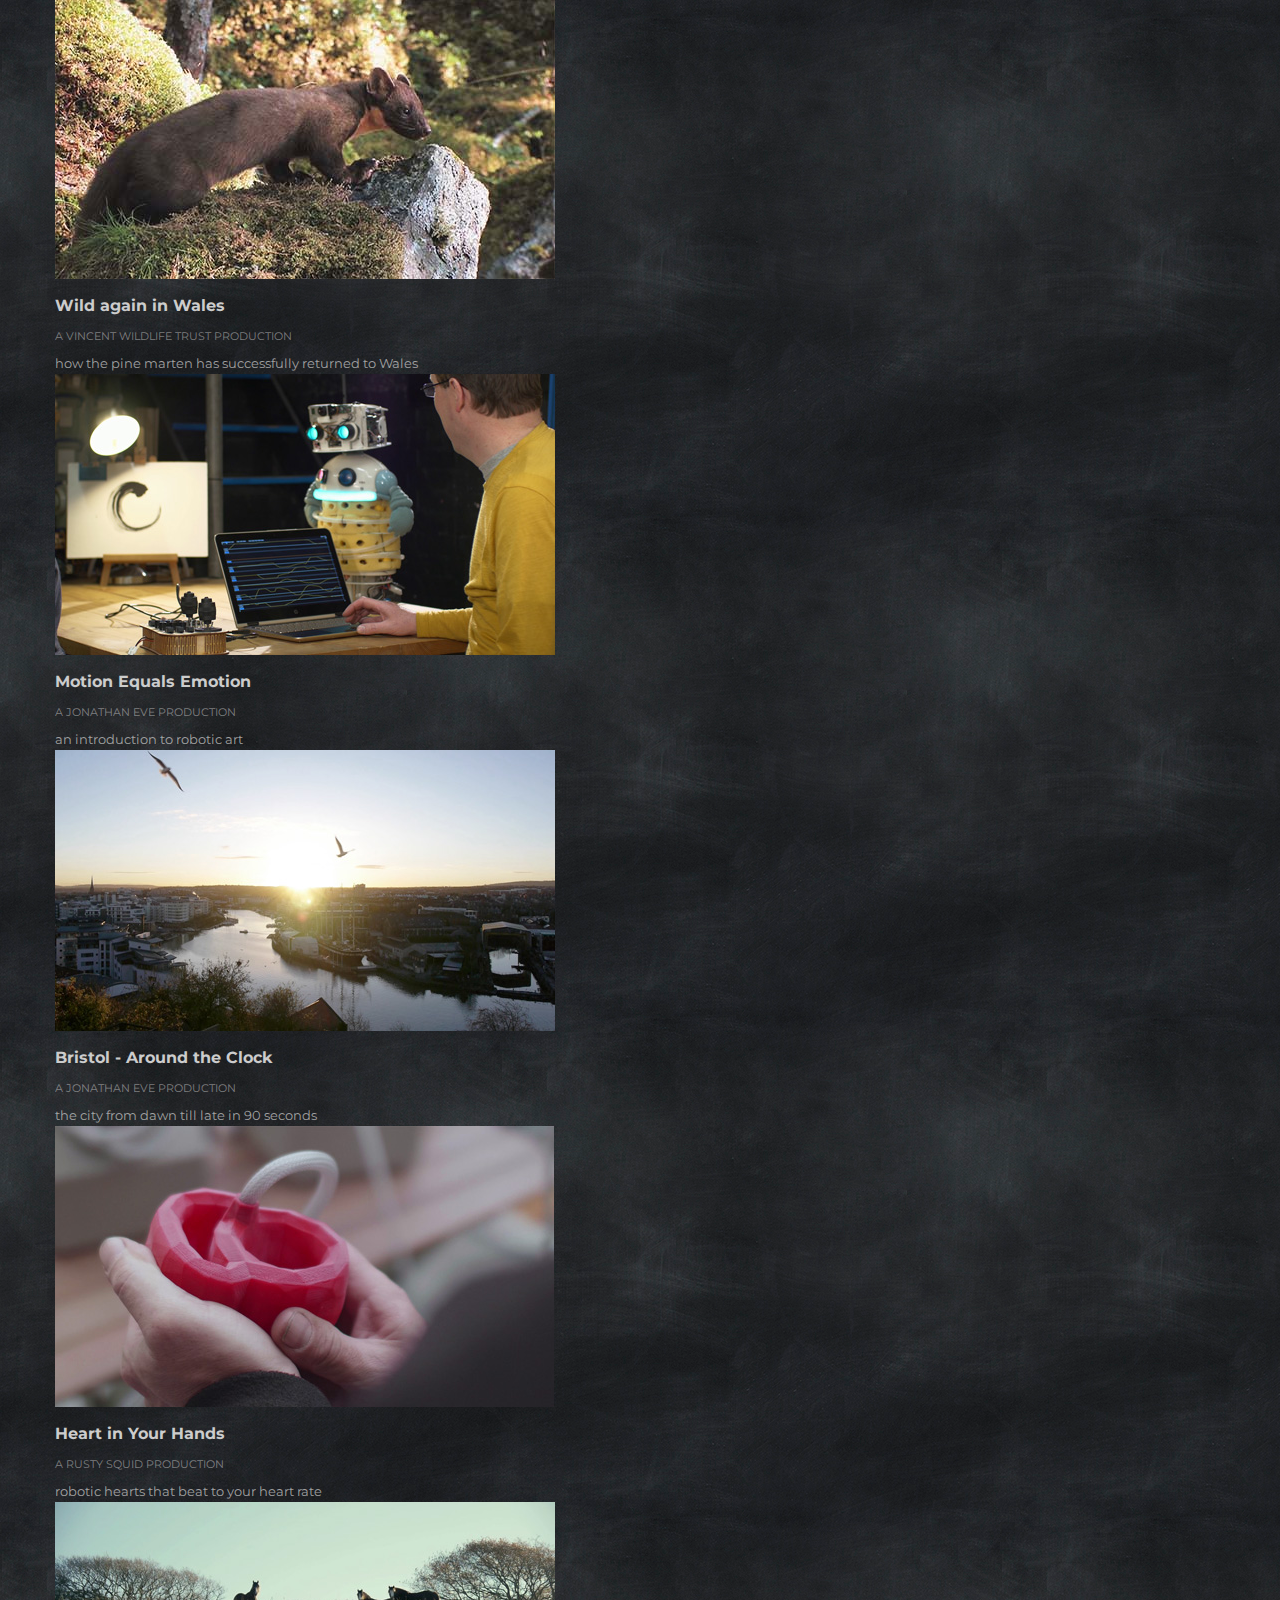
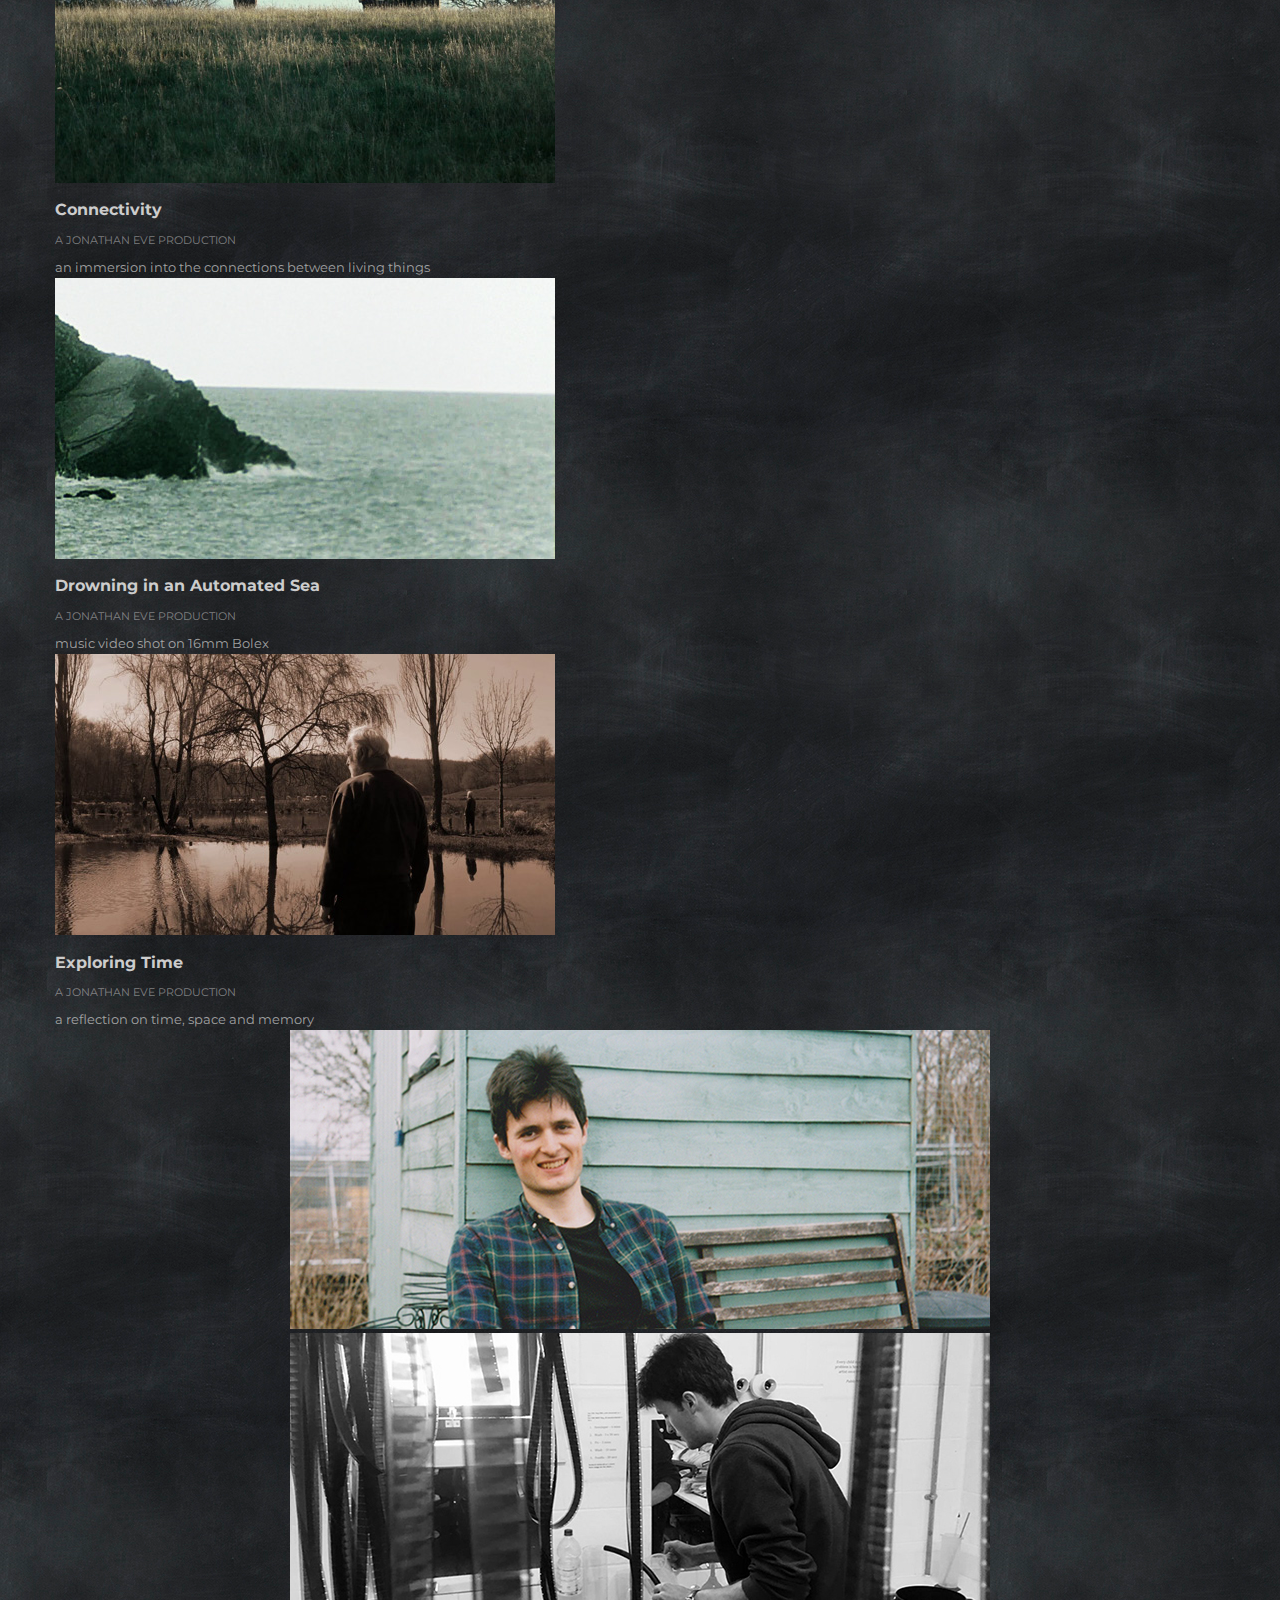
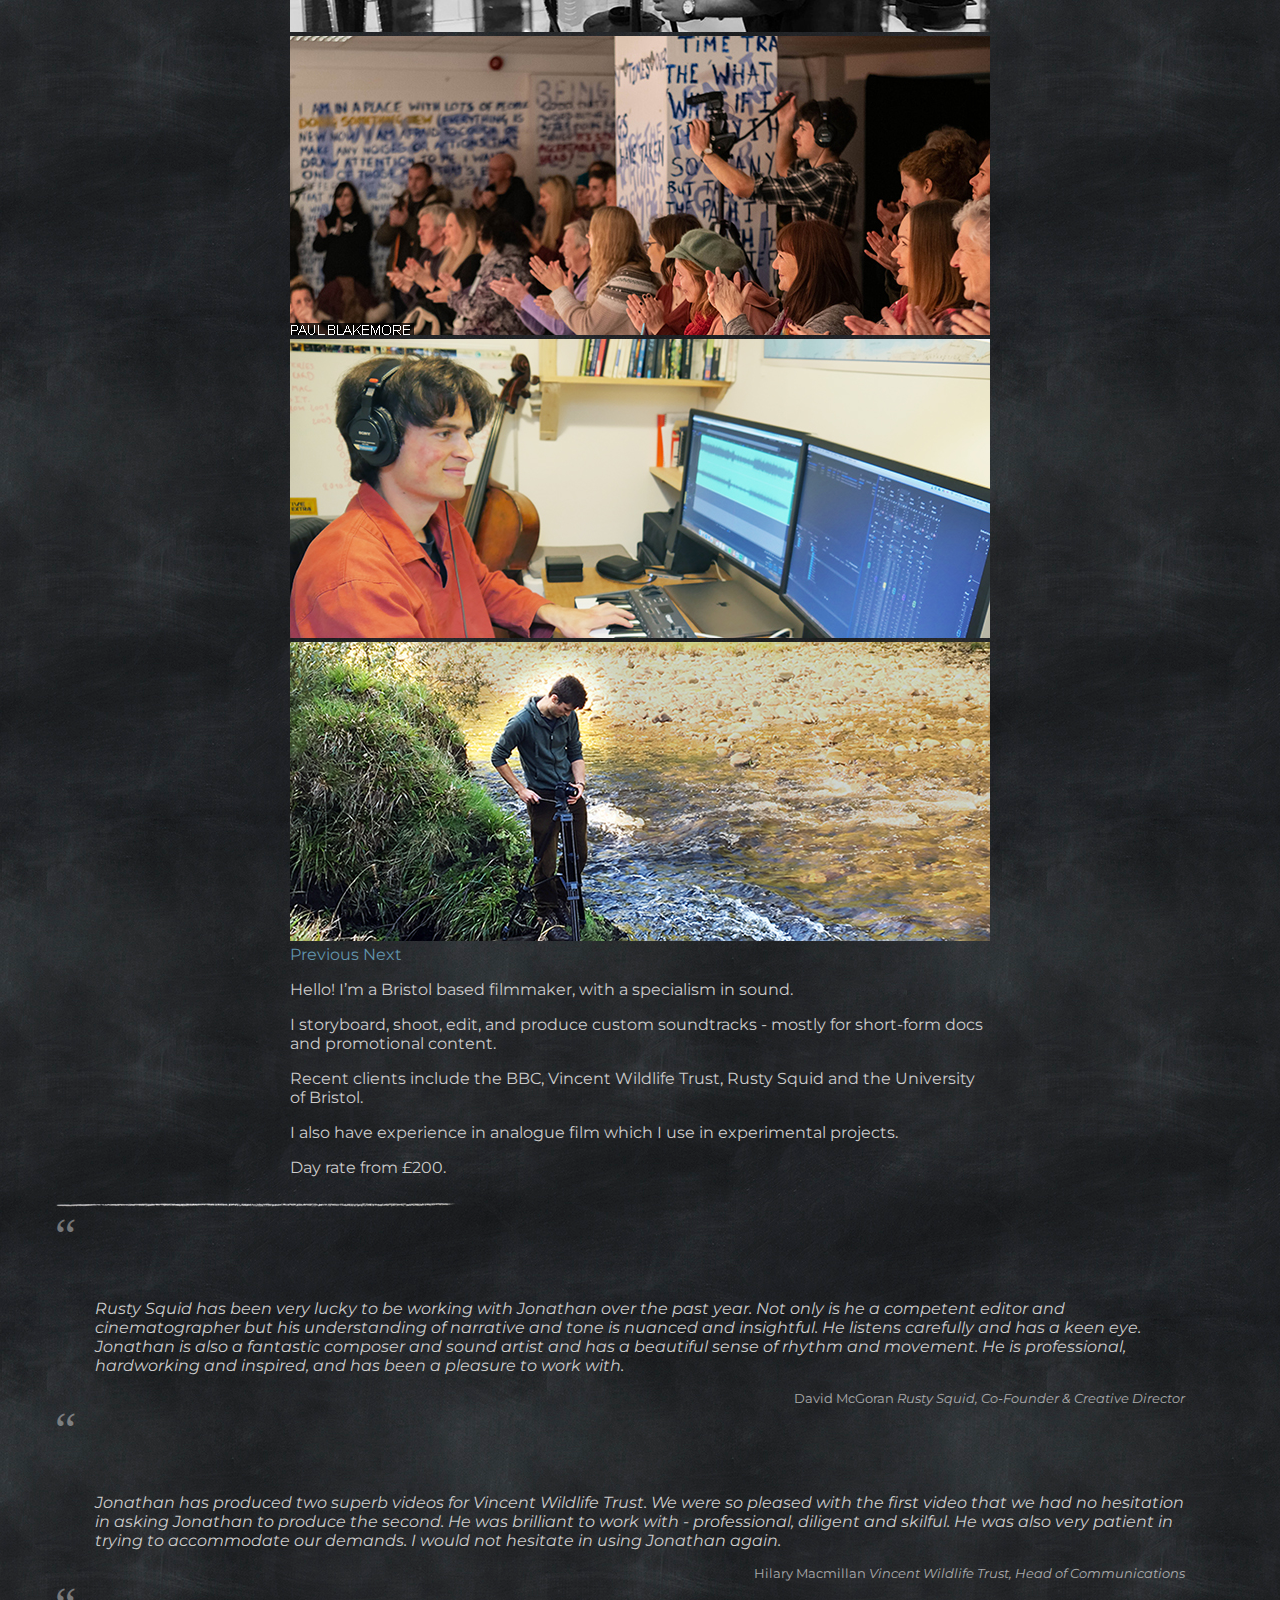
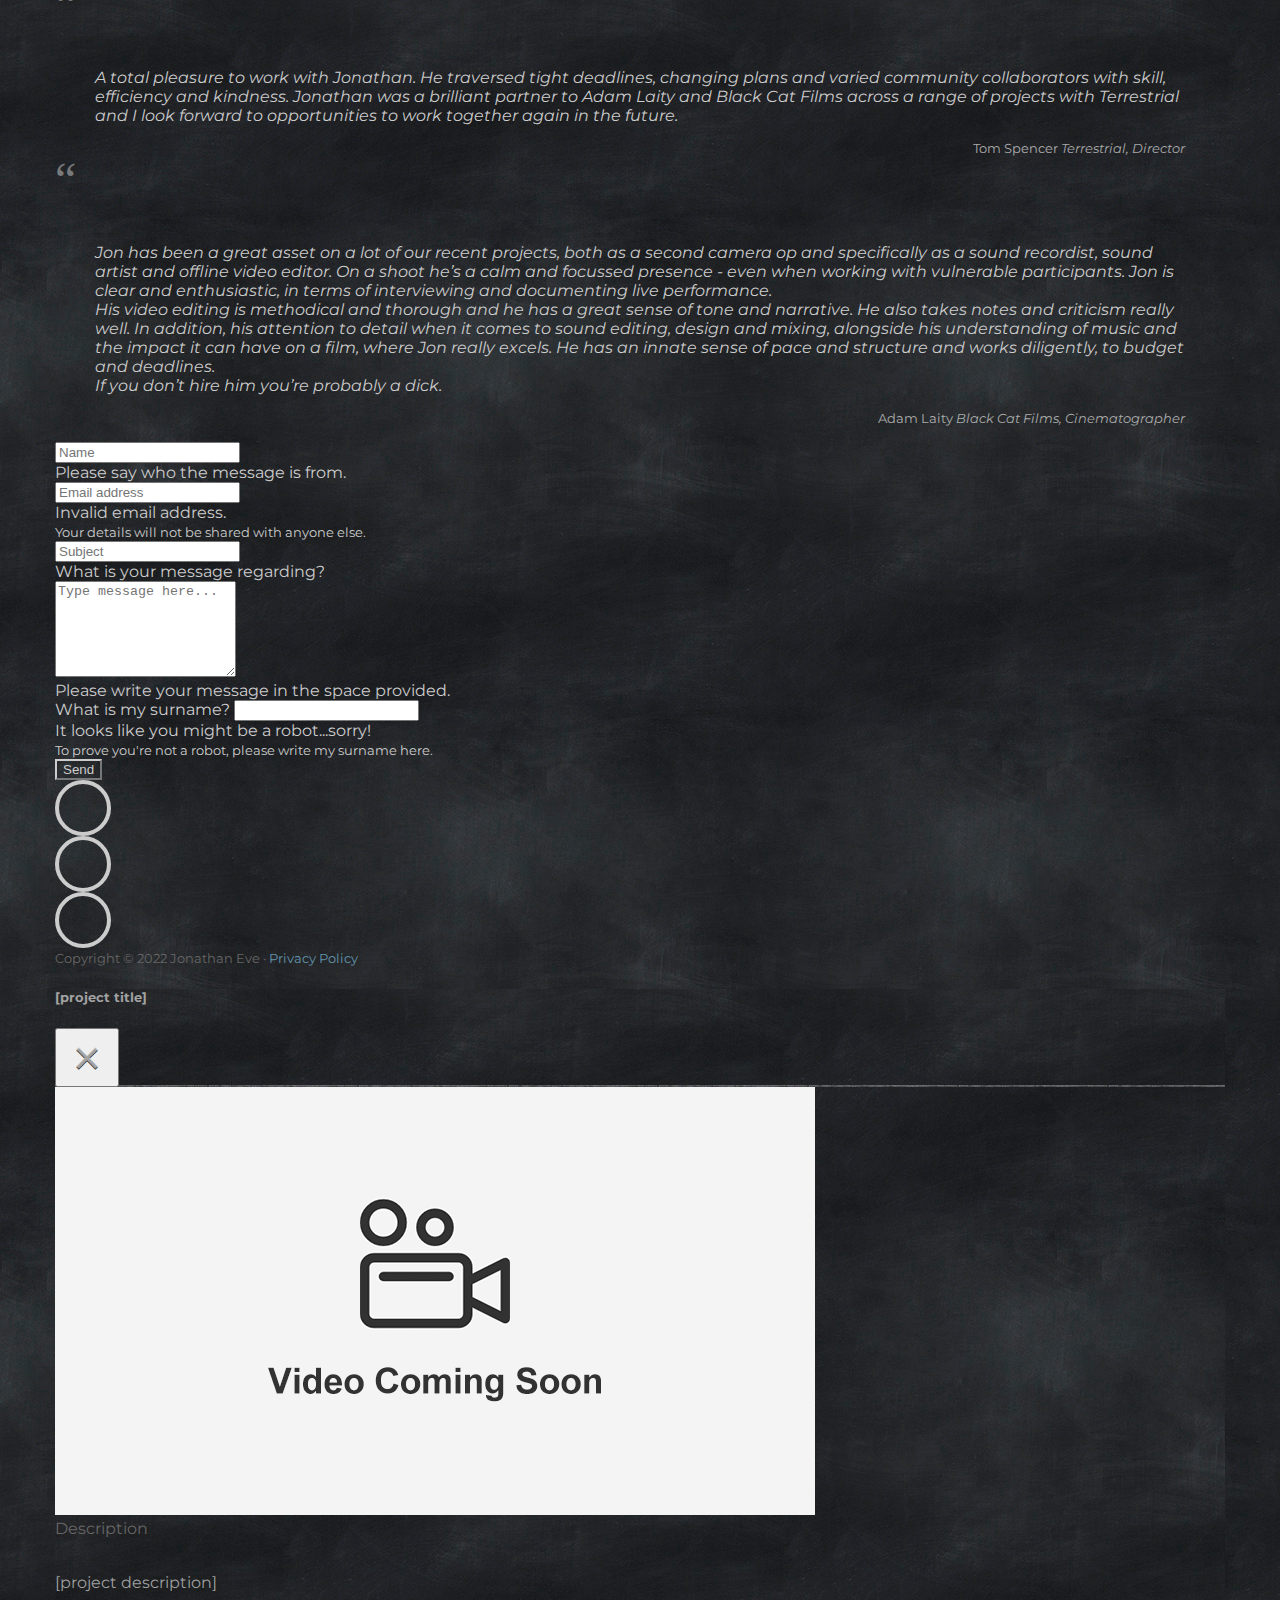
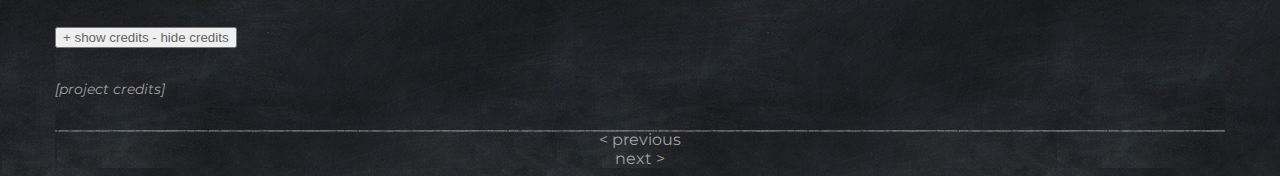
==== commit 06d77ba6: "Fix thumbnails and link" ====
--- a/index.html
+++ b/index.html
@@ -84,7 +84,7 @@
       <div class="col-7 col-sm-12">
         <div class="portfolio-item-text py-1 py-sm-2 px-2 px-sm-1">
           <h2 class="project-title">A Day on Five Acre Farm </h2>
-          <p class="project-subtitle"><small>A Jonathan Eve film</small></p>
+          <p class="project-subtitle"><small>A Jonathan Eve Production</small></p>
           <p class="project-description-short d-none d-sm-block">A day on a small farm in North Somerset.</p>
           <p class="project-description">In early 2018 George, Sarah and the team at Tobacco Factory purchased five acres of land near Backwell, just to the south of Bristol, and set about establishing our very own farm to supply our kitchens and shop in town with delicious fresh produce, embracing the ‘farm to fork’ movement.</p>
           <p class="project-credits">camera, sound, editing & music by Jonathan Eve<br>2022</p>
@@ -103,7 +103,7 @@
       <div class="col-7 col-sm-12">
         <div class="portfolio-item-text py-1 py-sm-2 px-2 px-sm-1">
           <h2 class="project-title">A Short Film About Ice</h2>
-          <p class="project-subtitle"><small>A Black Cat film</small></p>
+          <p class="project-subtitle"><small>A Black Cat Production</small></p>
           <p class="project-description-short d-none d-sm-block">winner of Best Climate Emergency Film AHRC Research In Film Awards 2020</p>
           <p class="project-description">A film-poem (29 mins) documenting the journey of a cinematographer through the fragile landscapes of the Arctic.</p>
           <p class="project-credits">a film by Adam Laity<br>sound design by Jonathan Eve<br>2020</p>
@@ -122,11 +122,11 @@
       <div class="col-7 col-sm-12">
         <div class="portfolio-item-text py-1 py-sm-2 px-2 px-sm-1">
           <h2 class="project-title">It's Coming Home for Christmas</h2>
-          <p class="project-subtitle"><small>An Ashatones production</small></p>
+          <p class="project-subtitle"><small>An Ashatones Production</small></p>
           <p class="project-description-short d-none d-sm-block">unofficial England team anthem for the 2022 world cup</p>
           <p class="project-description">Barbershop quartet arrangement of Chris Rea's 'Driving Home for Christmas' with a FIFA Qatar 2022 World Cup twist!</p>
           <p class="project-credits">performed by The Ashatones<br>directed by Eleanor Pead<br>camera and editing by Jonathan Eve</p>
-          <a class="project-content" data-aspect-ratio="21by9" href="https://www.youtube.com/watch?v=4yiNlu7w_GE">Link to video</a>
+          <a class="project-content" data-aspect-ratio="21by9" href="https://youtu.be/4yiNlu7w_GE">Link to video</a>
         </div>
       </div>
       <a class="stretched-link" data-toggle="modal" data-target="#previewModal" href="#"></a>
@@ -141,7 +141,7 @@
       <div class="col-7 col-sm-12">
         <div class="portfolio-item-text py-1 py-sm-2 px-2 px-sm-1">
           <h2 class="project-title">Terrestrial: a year of arts adventures in Weston-super-Mare</h2>
-          <p class="project-subtitle"><small>A Black Cat film</small></p>
+          <p class="project-subtitle"><small>A Black Cat Production</small></p>
           <p class="project-description-short d-none d-sm-block">socially engaged arts projects, community events and wild adventures</p>
           <p class="project-description">Terrestrial has been supporting a series of bold projects in Weston-super-Mare. This film tells the story of these collaborative artworks - each created through a partnership between visiting national artists and local community groups.</p>
           <p class="project-credits">camera & editing by Adam Laity<br>sound & editing by Jonathan Eve<br>Still photography by Paul Blakemore<br>Music by Verity Standen & Paul Rogerson<br>2020</p>
@@ -160,7 +160,7 @@
       <div class="col-7 col-sm-12">
         <div class="portfolio-item-text py-1 py-sm-2 px-2 px-sm-1">
           <h2 class="project-title">Where Do You Hide?</h2>
-          <p class="project-subtitle"><small>A Black Cat film</small></p>
+          <p class="project-subtitle"><small>A Black Cat Production</small></p>
           <p class="project-description-short d-none d-sm-block">a new song by Verity Standen</p>
           <p class="project-description">A new song by Verity Standen, recorded remotely as a lockdown experiment - with singers across the UK screaming into their phones and laptops.</p>
           <p class="project-credits">song composed and performed by Verity Standen<br>song produced and co-arranged by David Ridley<br>film directed & cinematography by Adam Laity<br>additional camerawork & editing by Jonathan Eve</p>
@@ -179,7 +179,7 @@
       <div class="col-7 col-sm-12">
         <div class="portfolio-item-text py-1 py-sm-2 px-2 px-sm-1">
           <h2 class="project-title">Figuring</h2>
-          <p class="project-subtitle"><small>A University of Bristol film</small></p>
+          <p class="project-subtitle"><small>A University of Bristol Production</small></p>
           <p class="project-description-short d-none d-sm-block">bodies, materiality and touch in a multi-person virtual reality</p>
           <p class="project-description">Video documentation of an artistic, scientific and technological project - <i>Figuring</i> - exploring bodies, materiality and touch in multi-person virtual reality.<br>For further details please visit <a href="http://www.figuring-project.com/" target="_blank">figuring-project</a>.</p>
           <p class="project-credits">cinematography by Adam Laity<br>sound design & Foley by Jonathan Eve<br>2018</p>
@@ -198,7 +198,7 @@
       <div class="col-7 col-sm-12">
         <div class="portfolio-item-text py-1 py-sm-2 px-2 px-sm-1">
           <h2 class="project-title">A Good News Story</h2>
-          <p class="project-subtitle"><small>A Vincent Wildlife Trust film</small></p>
+          <p class="project-subtitle"><small>A Vincent Wildlife Trust Production</small></p>
           <p class="project-description-short d-none d-sm-block">a conservation project to bring back the greater horseshoe bat to Sussex</p>
           <p class="project-description">A small but significant group of greater horseshoe bats has recently been discovered using this dilapidated building as a maternity roost. This is very exciting as it is the first known breeding population east of its current stronghold in southwest England.</p>
           <p class="project-credits">produced by Hilary Macmillan<br>camera, sound, editing & music by Jonathan Eve<br>2021</p>
@@ -217,7 +217,7 @@
       <div class="col-7 col-sm-12">
         <div class="portfolio-item-text py-1 py-sm-2 px-2 px-sm-1">
           <h2 class="project-title">Wild in Wales</h2>
-          <p class="project-subtitle"><small>A Vincent Wildlife Trust film</small></p>
+          <p class="project-subtitle"><small>A Vincent Wildlife Trust Production</small></p>
           <p class="project-description-short d-none d-sm-block">what has the return of the pine marten meant?</p>
           <p class="project-description">A short documentary about the return of the pine marten to England and Wales. What does this mean to the people who live or work in Wales? Featuring Iolo Williams, naturalist & broadcaster.</p>
           <p class="project-credits">produced by Hilary Macmillan<br>camera & editing by Jonathan Eve<br>2016</p>
@@ -236,7 +236,7 @@
       <div class="col-7 col-sm-12">
         <div class="portfolio-item-text py-1 py-sm-2 px-2 px-sm-1">
           <h2 class="project-title">Wild again in Wales</h2>
-          <p class="project-subtitle"><small>A Vincent Wildlife Trust film</small></p>
+          <p class="project-subtitle"><small>A Vincent Wildlife Trust Production</small></p>
           <p class="project-description-short d-none d-sm-block">how the pine marten has successfully returned to Wales</p>
           <p class="project-description">Following a feasibility study and extensive consultation, 51 pine martens were translocated to mid-Wales from Scotland between 2015 and 2017. This has resulted in the re-establishment of a viable marten population, with the population growing in number and range. Wild again in Wales is a summary of the project to date. Featured on Springwatch 2020 on BBC 2.</p>
           <p class="project-credits">produced by Hilary Macmillan<br>camera, sound, editing & music by Jonathan Eve<br>2019</p>
@@ -255,7 +255,7 @@
       <div class="col-7 col-sm-12">
         <div class="portfolio-item-text py-1 py-sm-2 px-2 px-sm-1">
           <h2 class="project-title">Motion Equals Emotion</h2>
-          <p class="project-subtitle"><small>A Jonathan Eve film</small></p>
+          <p class="project-subtitle"><small>A Jonathan Eve Production</small></p>
           <p class="project-description-short d-none d-sm-block">an introduction to robotic art</p>
           <p class="project-description">David McGoran, a robotic engineer and designer tells the story of Rusty Squid, a studio for robotic art and design, based in Bristol. This film was nominated for the 'Our City' competition in Bristol.</p>
           <p class="project-credits">voice-over by David McGoran<br>camera, sound, editing & music by Jonathan Eve<br>additional footage by James Dalby and Adam Laity<br>2018</p>
@@ -274,7 +274,7 @@
       <div class="col-7 col-sm-12">
         <div class="portfolio-item-text py-1 py-sm-2 px-2 px-sm-1">
           <h2 class="project-title">Bristol - Around the Clock</h2>
-          <p class="project-subtitle"><small>A Jonathan Eve film</small></p>
+          <p class="project-subtitle"><small>A Jonathan Eve Production</small></p>
           <p class="project-description-short d-none d-sm-block">the city from dawn till late in 90 seconds</p>
           <p class="project-description">Scenes of people and places in Bristol, from dawn till late. This film was nominated for the 'Our City' competition in Bristol.</p>
           <p class="project-credits">camera, sound, editing & music by Jonathan Eve<br>2017</p>
@@ -293,7 +293,7 @@
       <div class="col-7 col-sm-12">
         <div class="portfolio-item-text py-1 py-sm-2 px-2 px-sm-1">
           <h2 class="project-title">Heart in Your Hands</h2>
-          <p class="project-subtitle"><small>A Rusty Squid film</small></p>
+          <p class="project-subtitle"><small>A Rusty Squid Production</small></p>
           <p class="project-description-short d-none d-sm-block">robotic hearts that beat to your heart rate</p>
           <p class="project-description">Documentary on the design and fabrication of robotic hearts. This film will be released later this year.</p>
           <p class="project-credits">directed by David McGoran<br>cinematography by Adam Laity <br>editing & original music by Jonathan Eve</p>
@@ -312,7 +312,7 @@
       <div class="col-7 col-sm-12">
         <div class="portfolio-item-text py-1 py-sm-2 px-2 px-sm-1">
           <h2 class="project-title">Connectivity</h2>
-          <p class="project-subtitle"><small>A Jonathan Eve video installation</small></p>
+          <p class="project-subtitle"><small>A Jonathan Eve Production</small></p>
           <p class="project-description-short d-none d-sm-block">an immersion into the connections between living things</p>
           <p class="project-description">Originally created as a video installation, two screens facing each other held an audience enclosed in a moment of connectivity between pairs of living beings, separated by a vast stretch of space. Music made from found sounds taken directly from their environments (<a href="https://vimeo.com/298600495/" target="_blank">documentation video</a>).</p>
           <p class="project-credits">camera, sound, editing & music by Jonathan Eve<br>2015</p>
@@ -331,7 +331,7 @@
       <div class="col-7 col-sm-12">
         <div class="portfolio-item-text py-1 py-sm-2 px-2 px-sm-1">
           <h2 class="project-title">Drowning in an Automated Sea</h2>
-          <p class="project-subtitle"><small>A Jonathan Eve film</small></p>
+          <p class="project-subtitle"><small>A Jonathan Eve Production</small></p>
           <p class="project-description-short d-none d-sm-block">music video shot on 16mm Bolex</p>
           <p class="project-description">Scenes between Aberystwyth and Aberaeron, shot on a spring-wound 16mm Bolex, developed and digitised at the University of Aberystwyth. Music: <i>Drowning in an automated sea</i> by calm!<br><a href="https://moonsidetapes.bandcamp.com/album/sunken-hum/" target="_blank">go to album on bandcamp</a>.</p>
           <p class="project-credits">camera & editing by Jonathan Eve<br>special thanks to Greg Bevan & Aberystwyth University TFTS alumni access scheme<br>2018</p>
@@ -350,7 +350,7 @@
       <div class="col-7 col-sm-12">
         <div class="portfolio-item-text py-1 py-sm-2 px-2 px-sm-1">
           <h2 class="project-title">Exploring Time</h2>
-          <p class="project-subtitle"><small>A Jonathan Eve film</small></p>
+          <p class="project-subtitle"><small>A Jonathan Eve Production</small></p>
           <p class="project-description-short d-none d-sm-block">a reflection on time, space and memory</p>
           <p class="project-description">An experimental reflection on time, space and memory.</p>
           <p class="project-credits">camera, sound, editing & music by Jonathan Eve<br>2015</p>
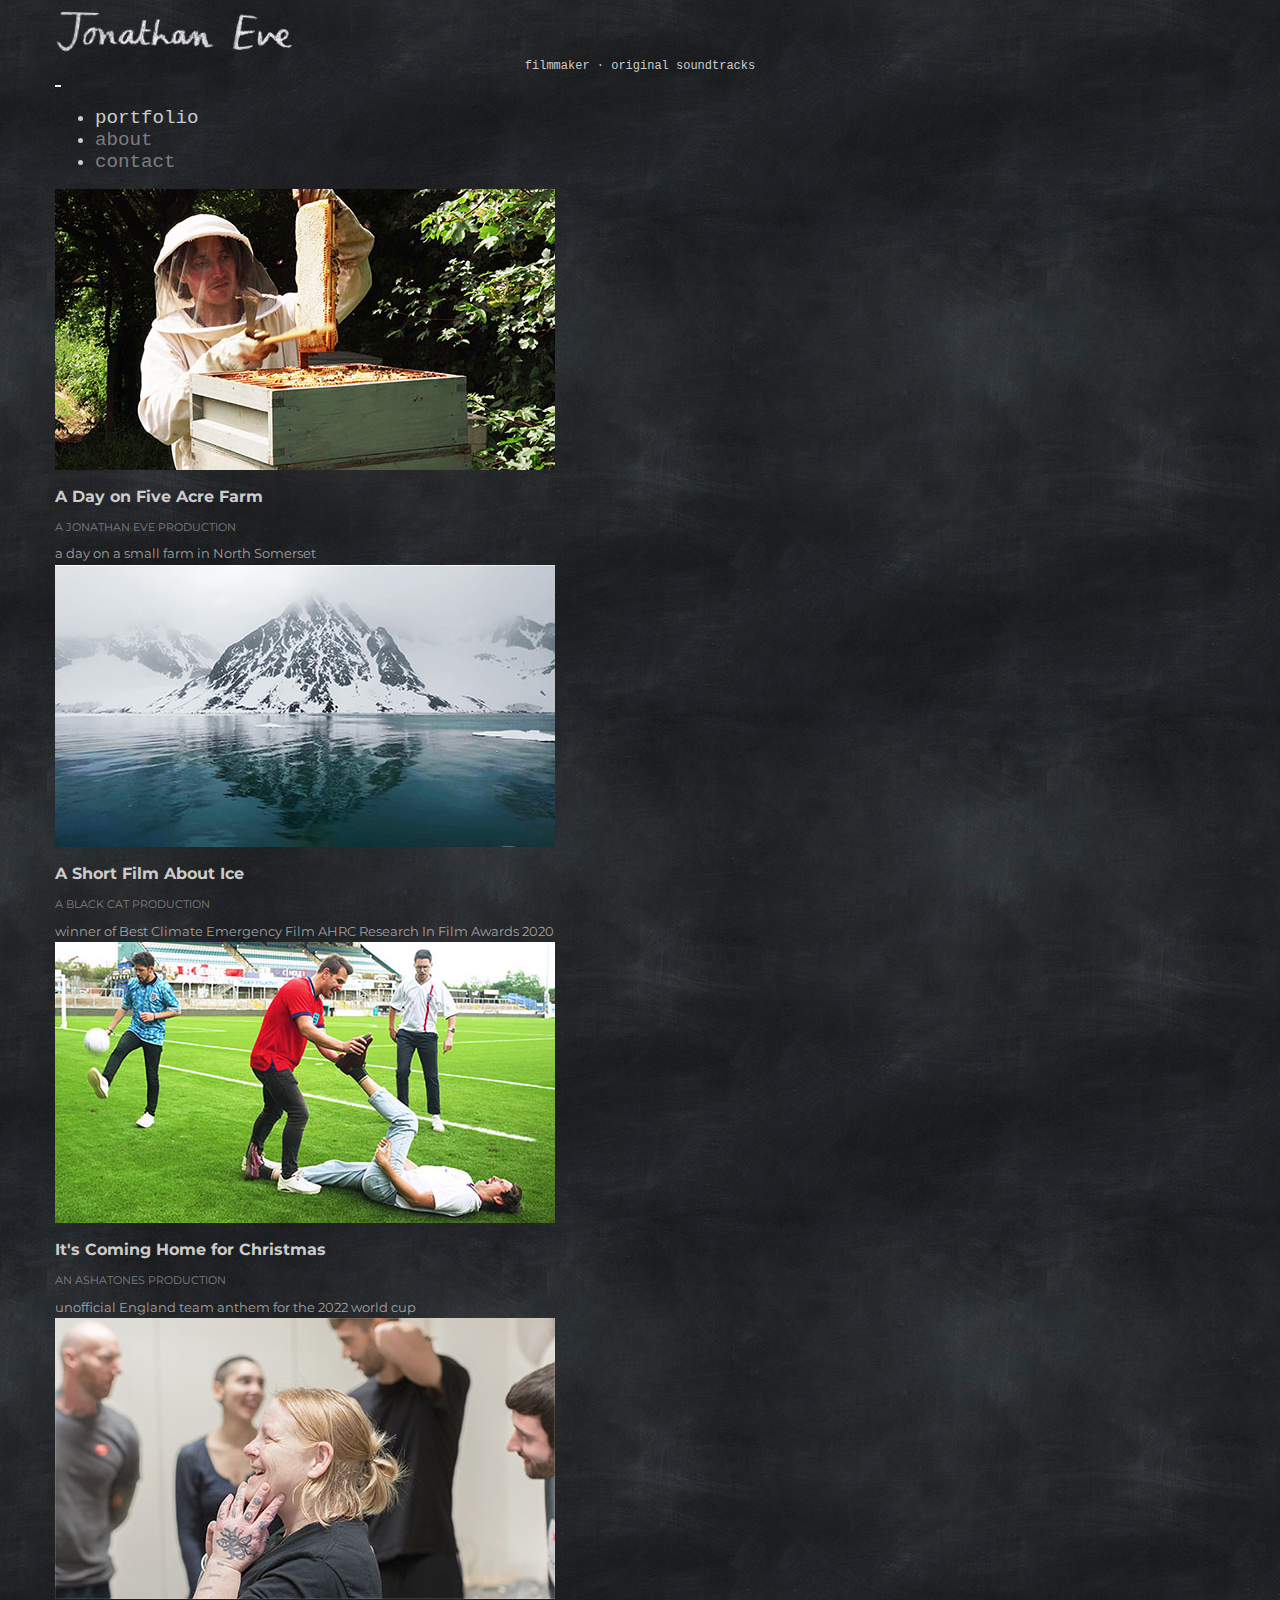
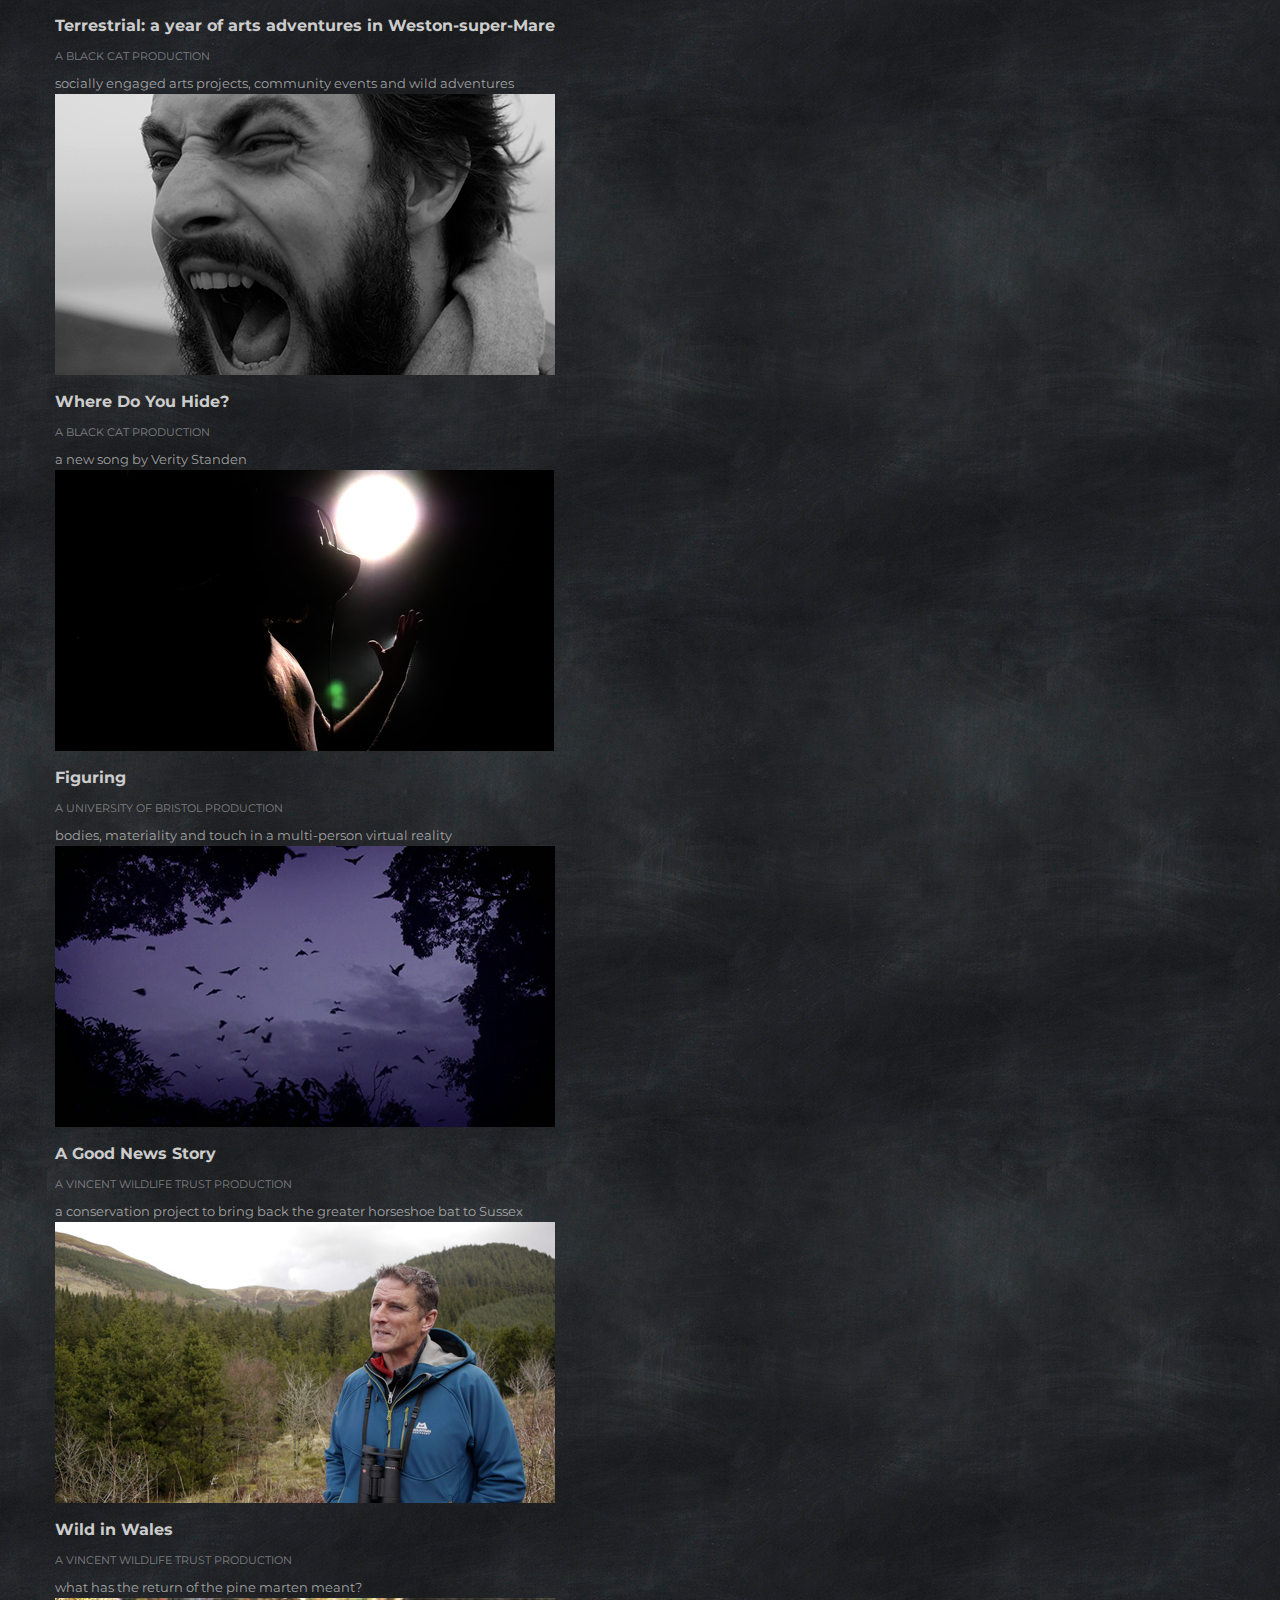
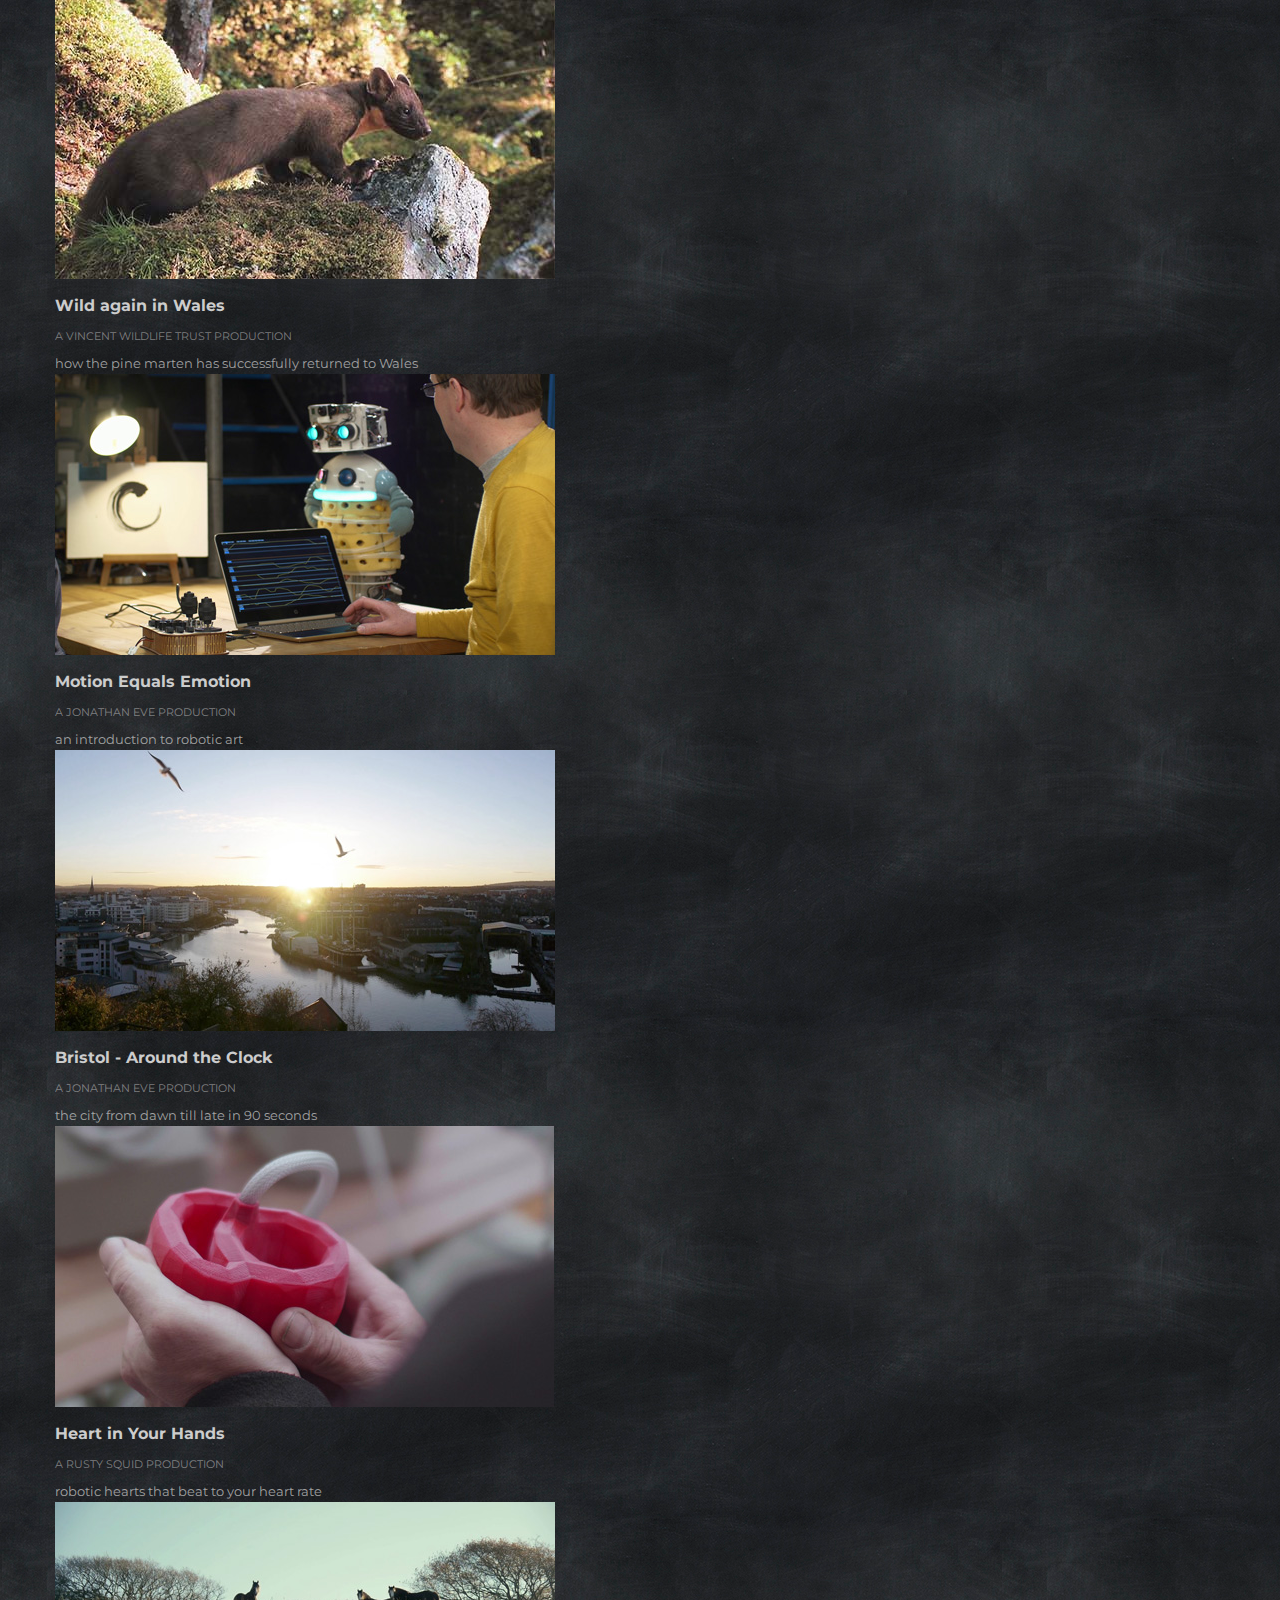
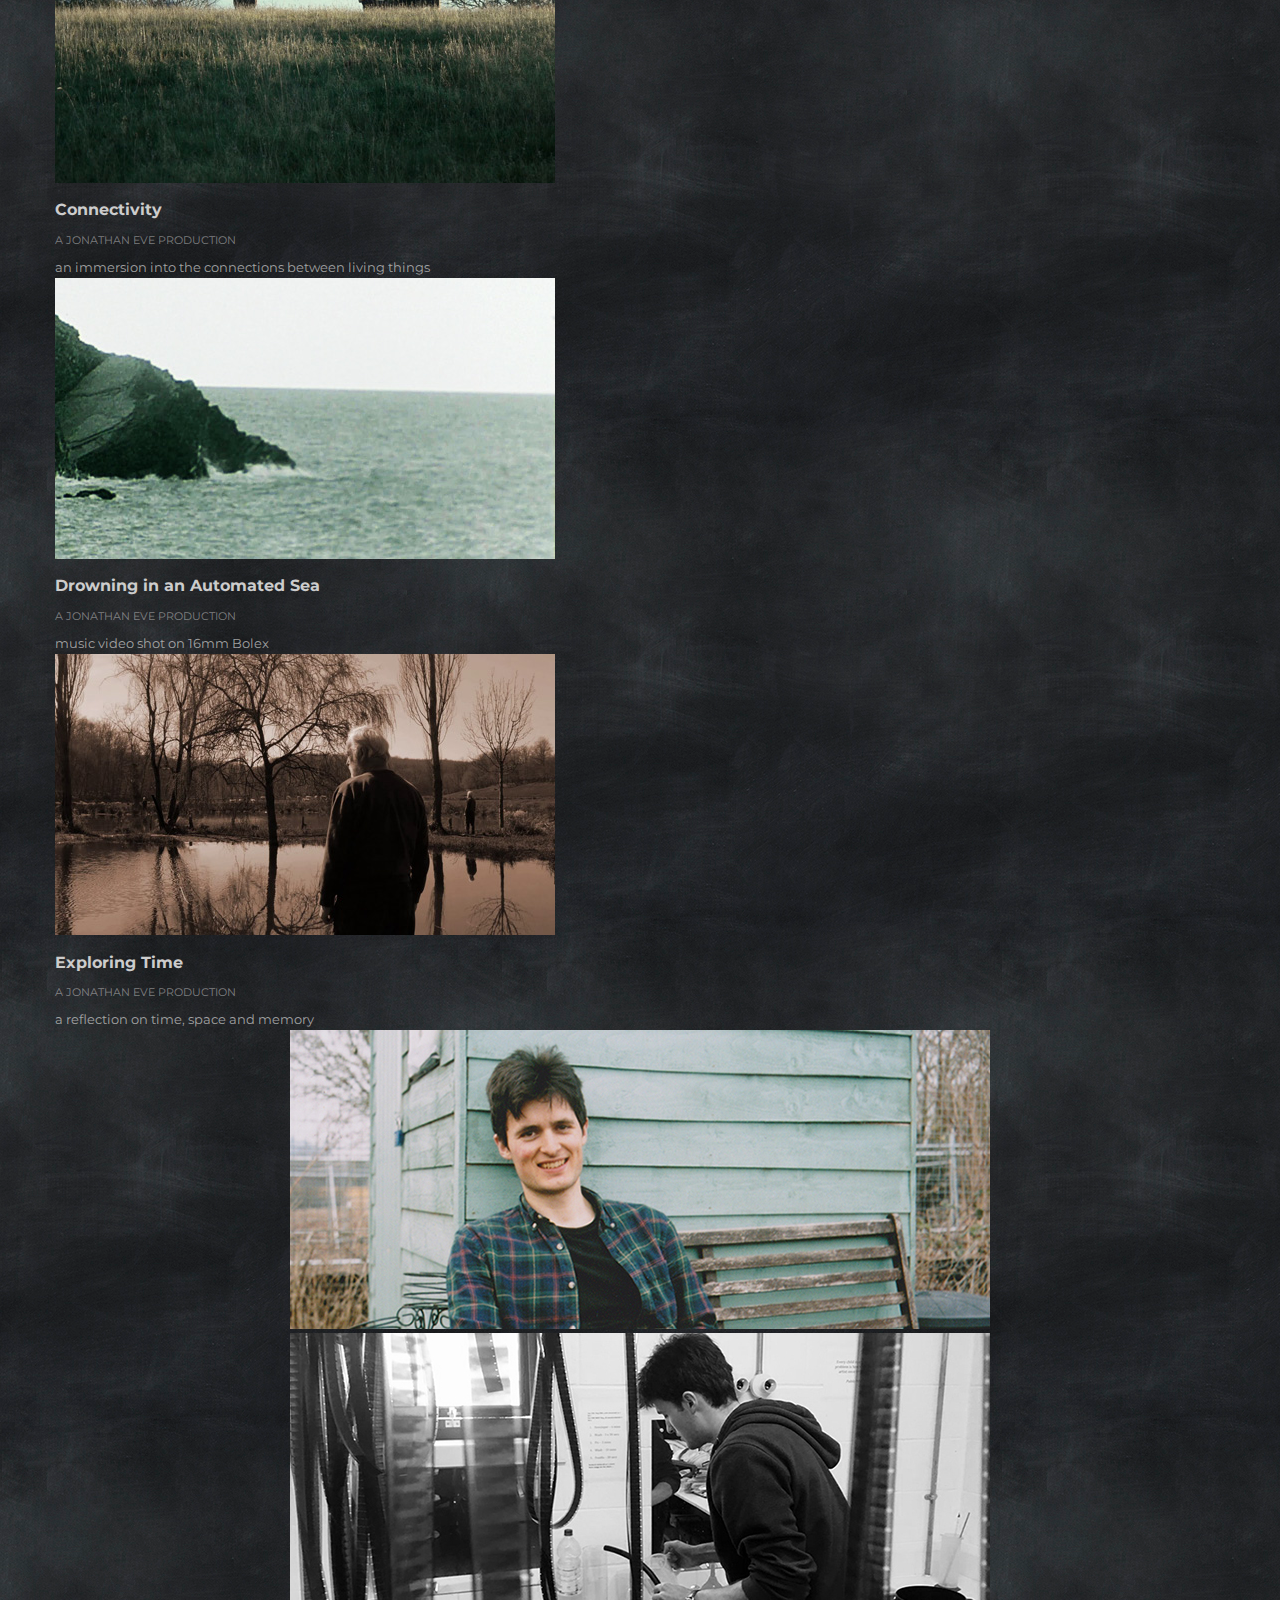
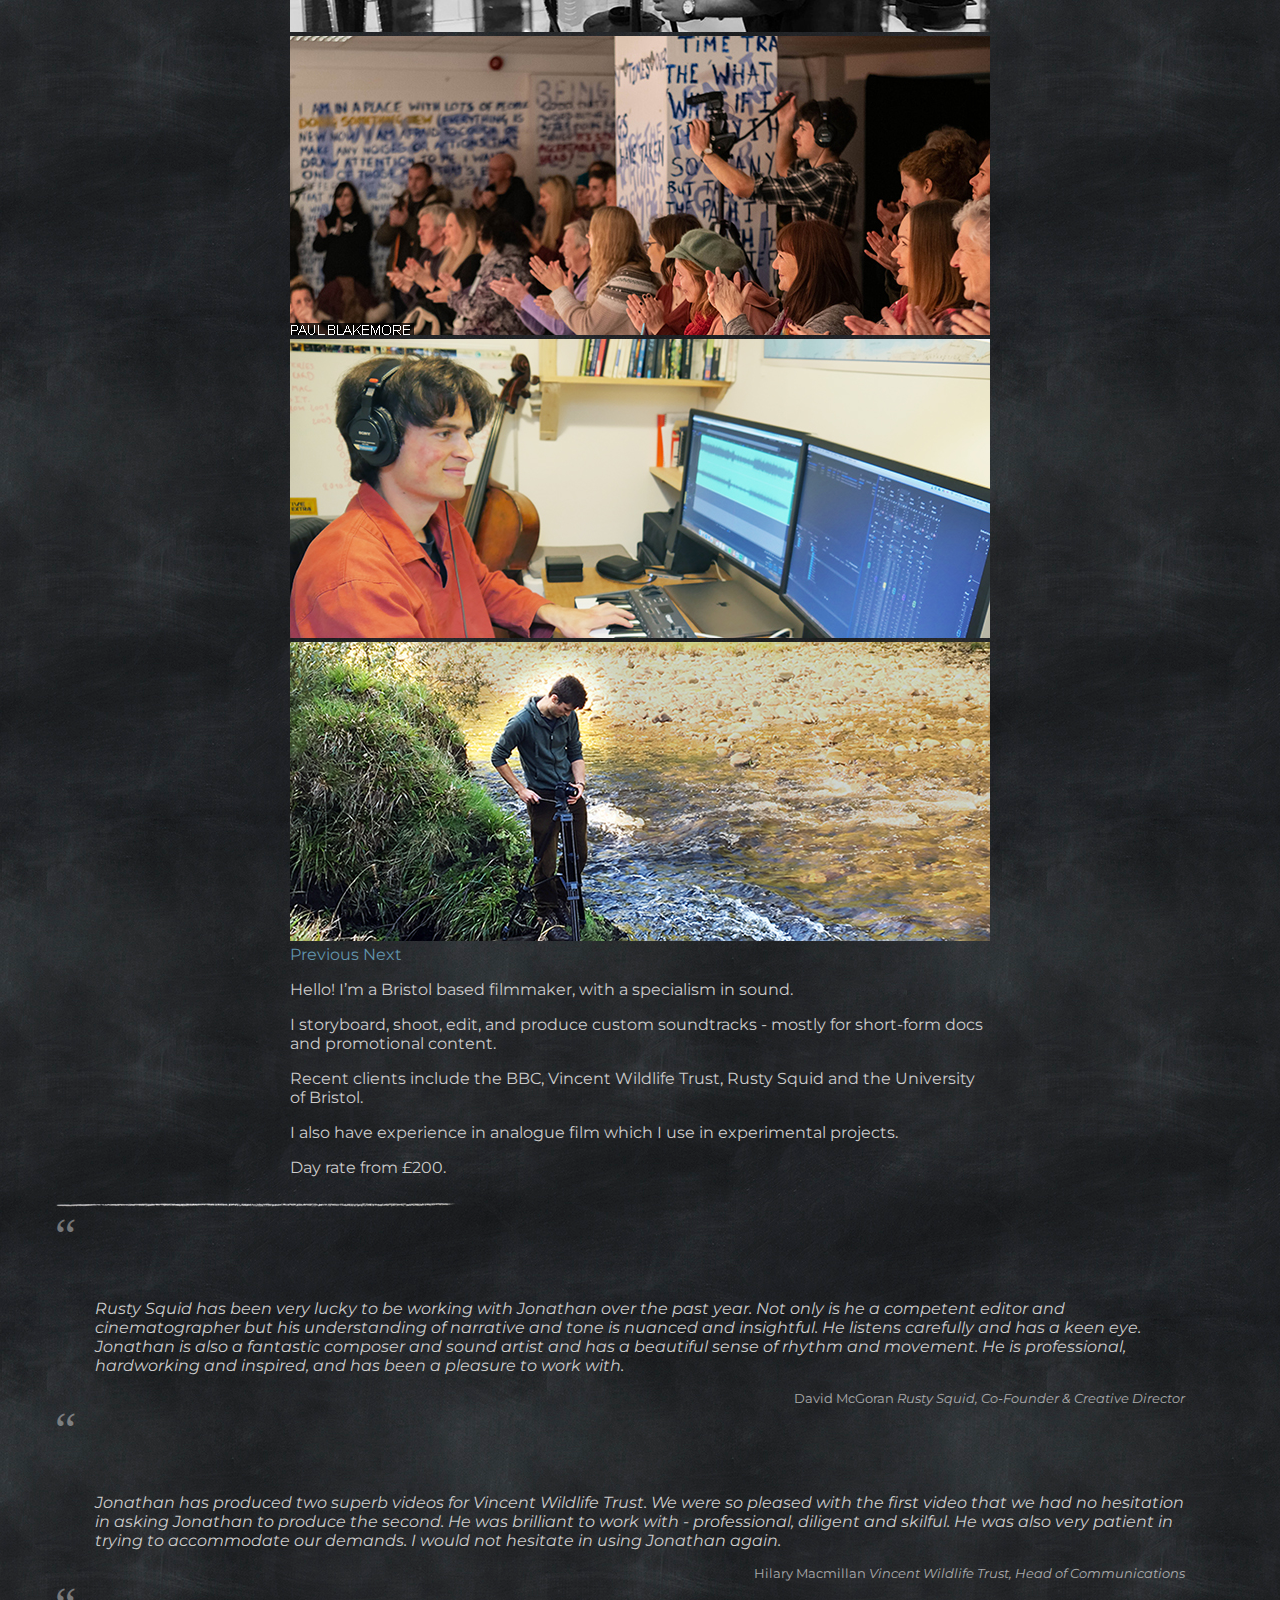
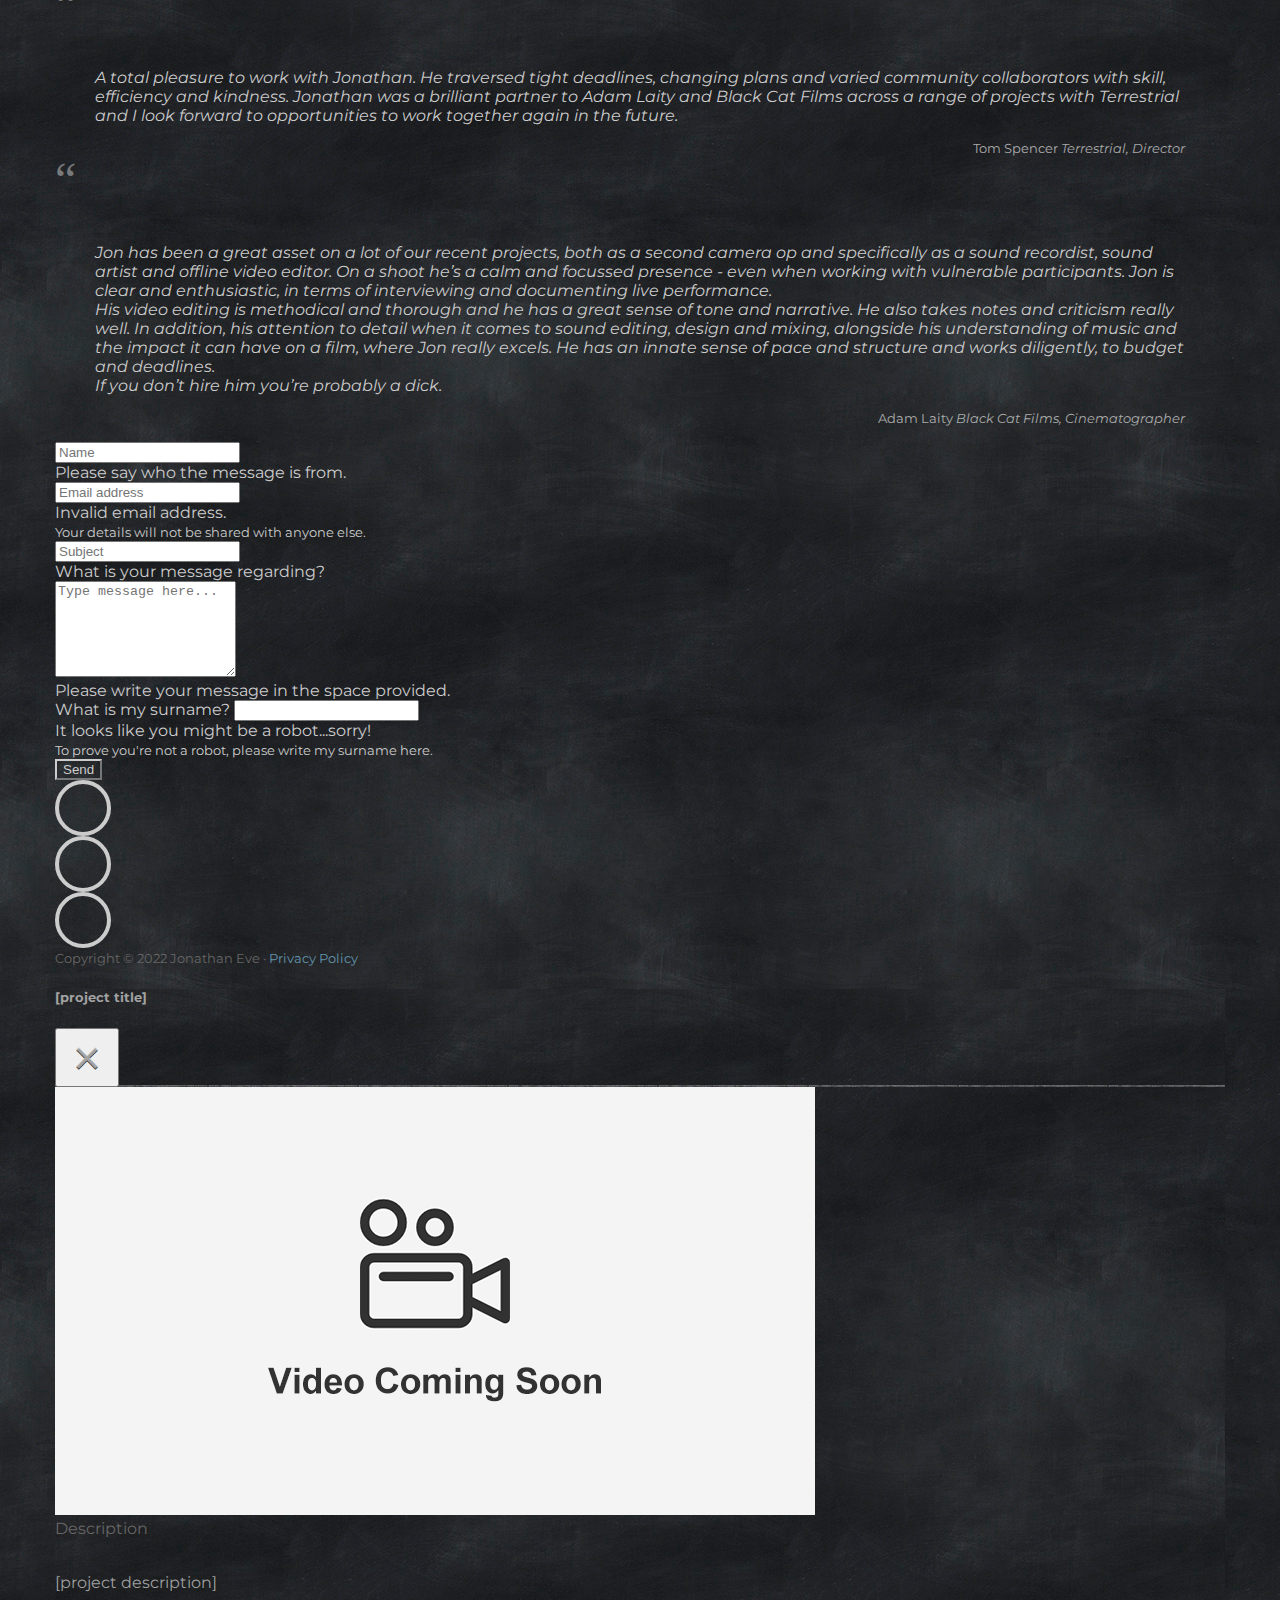
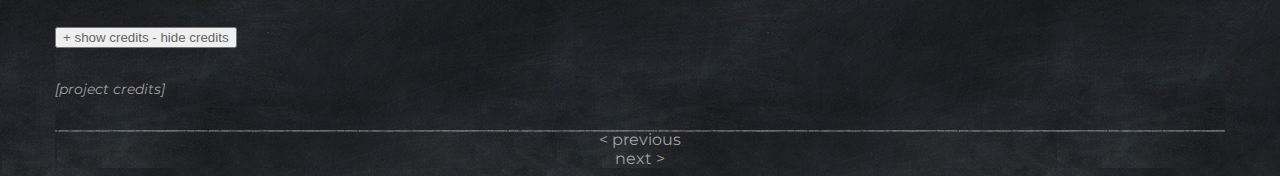
==== commit 15db4c69: "Updated aspect ratio" ====
--- a/index.html
+++ b/index.html
@@ -85,7 +85,7 @@
         <div class="portfolio-item-text py-1 py-sm-2 px-2 px-sm-1">
           <h2 class="project-title">A Day on Five Acre Farm </h2>
           <p class="project-subtitle"><small>A Jonathan Eve Production</small></p>
-          <p class="project-description-short d-none d-sm-block">A day on a small farm in North Somerset.</p>
+          <p class="project-description-short d-none d-sm-block">a day on a small farm in North Somerset</p>
           <p class="project-description">In early 2018 George, Sarah and the team at Tobacco Factory purchased five acres of land near Backwell, just to the south of Bristol, and set about establishing our very own farm to supply our kitchens and shop in town with delicious fresh produce, embracing the ‘farm to fork’ movement.</p>
           <p class="project-credits">camera, sound, editing & music by Jonathan Eve<br>2022</p>
           <a class="project-content" data-aspect-ratio="16by9" href="https://vimeo.com/776684671">Link to video</a>
@@ -126,7 +126,7 @@
           <p class="project-description-short d-none d-sm-block">unofficial England team anthem for the 2022 world cup</p>
           <p class="project-description">Barbershop quartet arrangement of Chris Rea's 'Driving Home for Christmas' with a FIFA Qatar 2022 World Cup twist!</p>
           <p class="project-credits">performed by The Ashatones<br>directed by Eleanor Pead<br>camera and editing by Jonathan Eve</p>
-          <a class="project-content" data-aspect-ratio="21by9" href="https://youtu.be/4yiNlu7w_GE">Link to video</a>
+          <a class="project-content" data-aspect-ratio="16by9" href="https://youtu.be/4yiNlu7w_GE">Link to video</a>
         </div>
       </div>
       <a class="stretched-link" data-toggle="modal" data-target="#previewModal" href="#"></a>
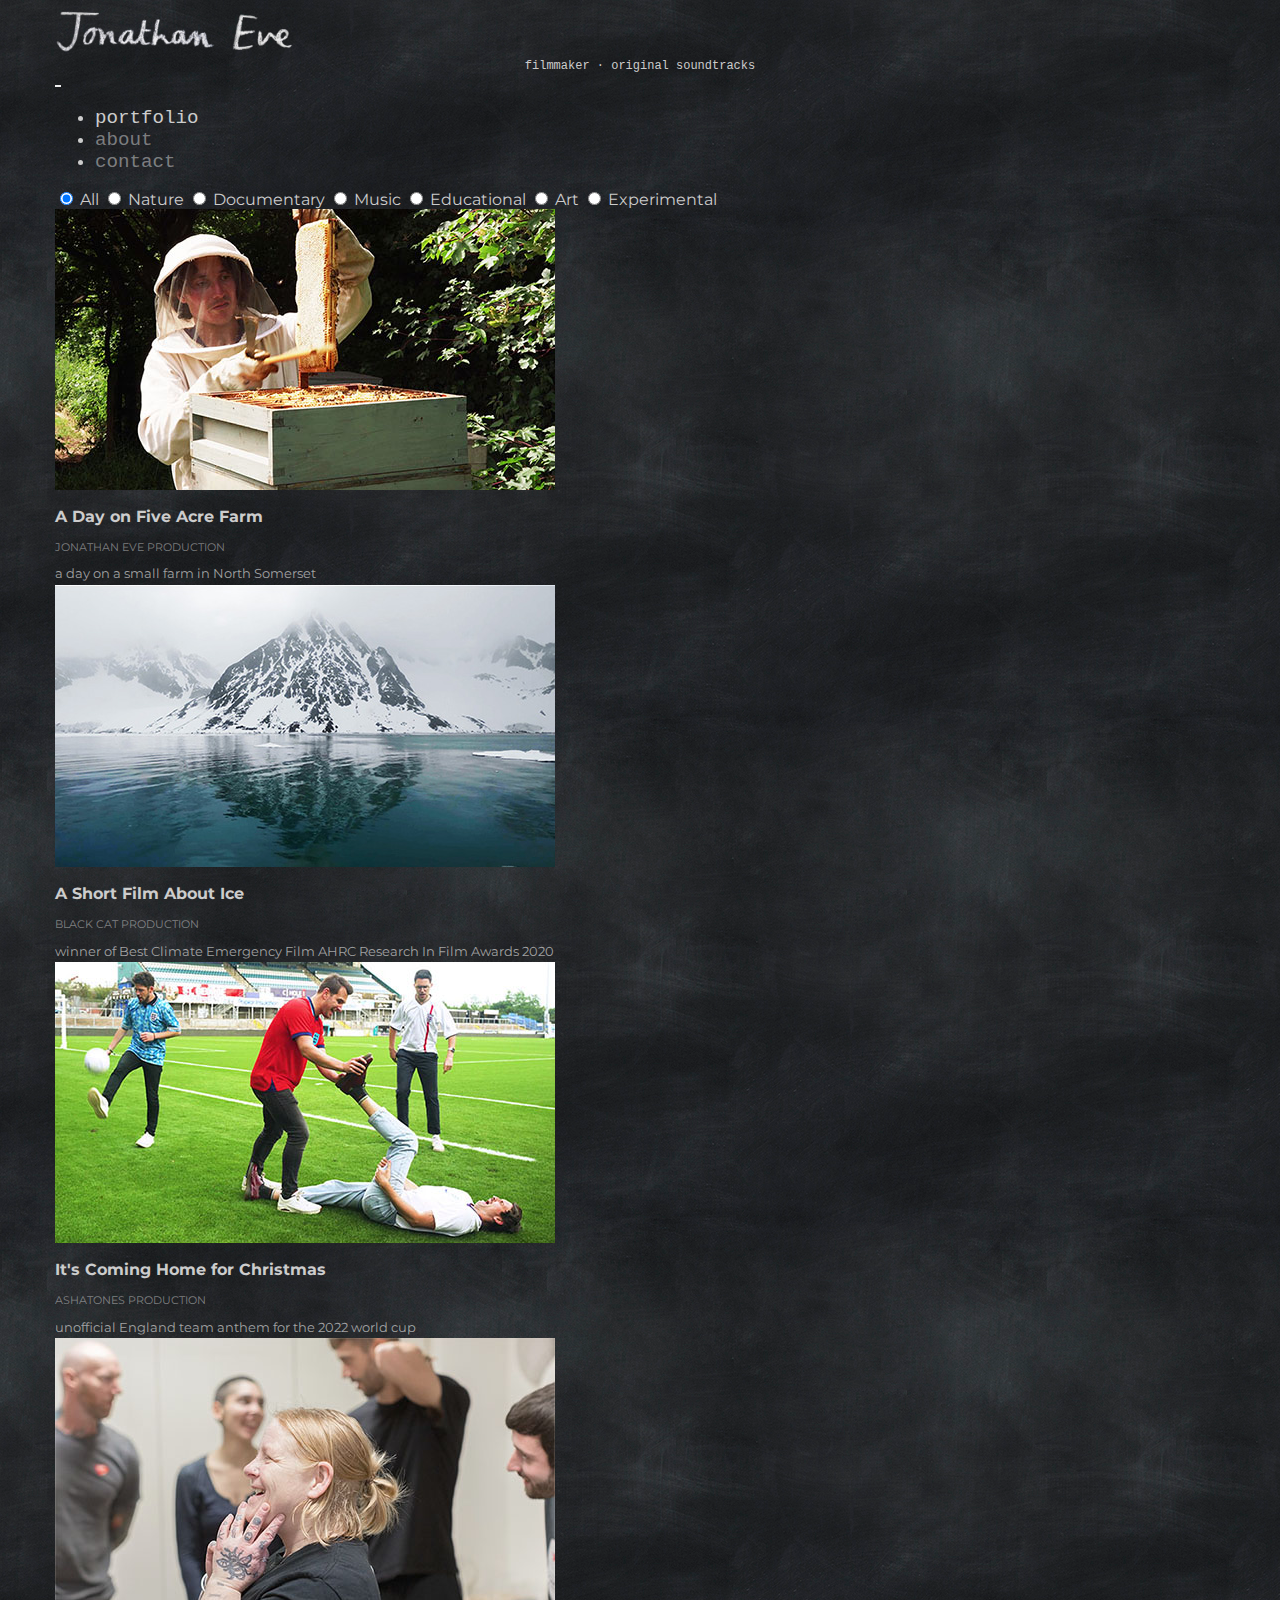
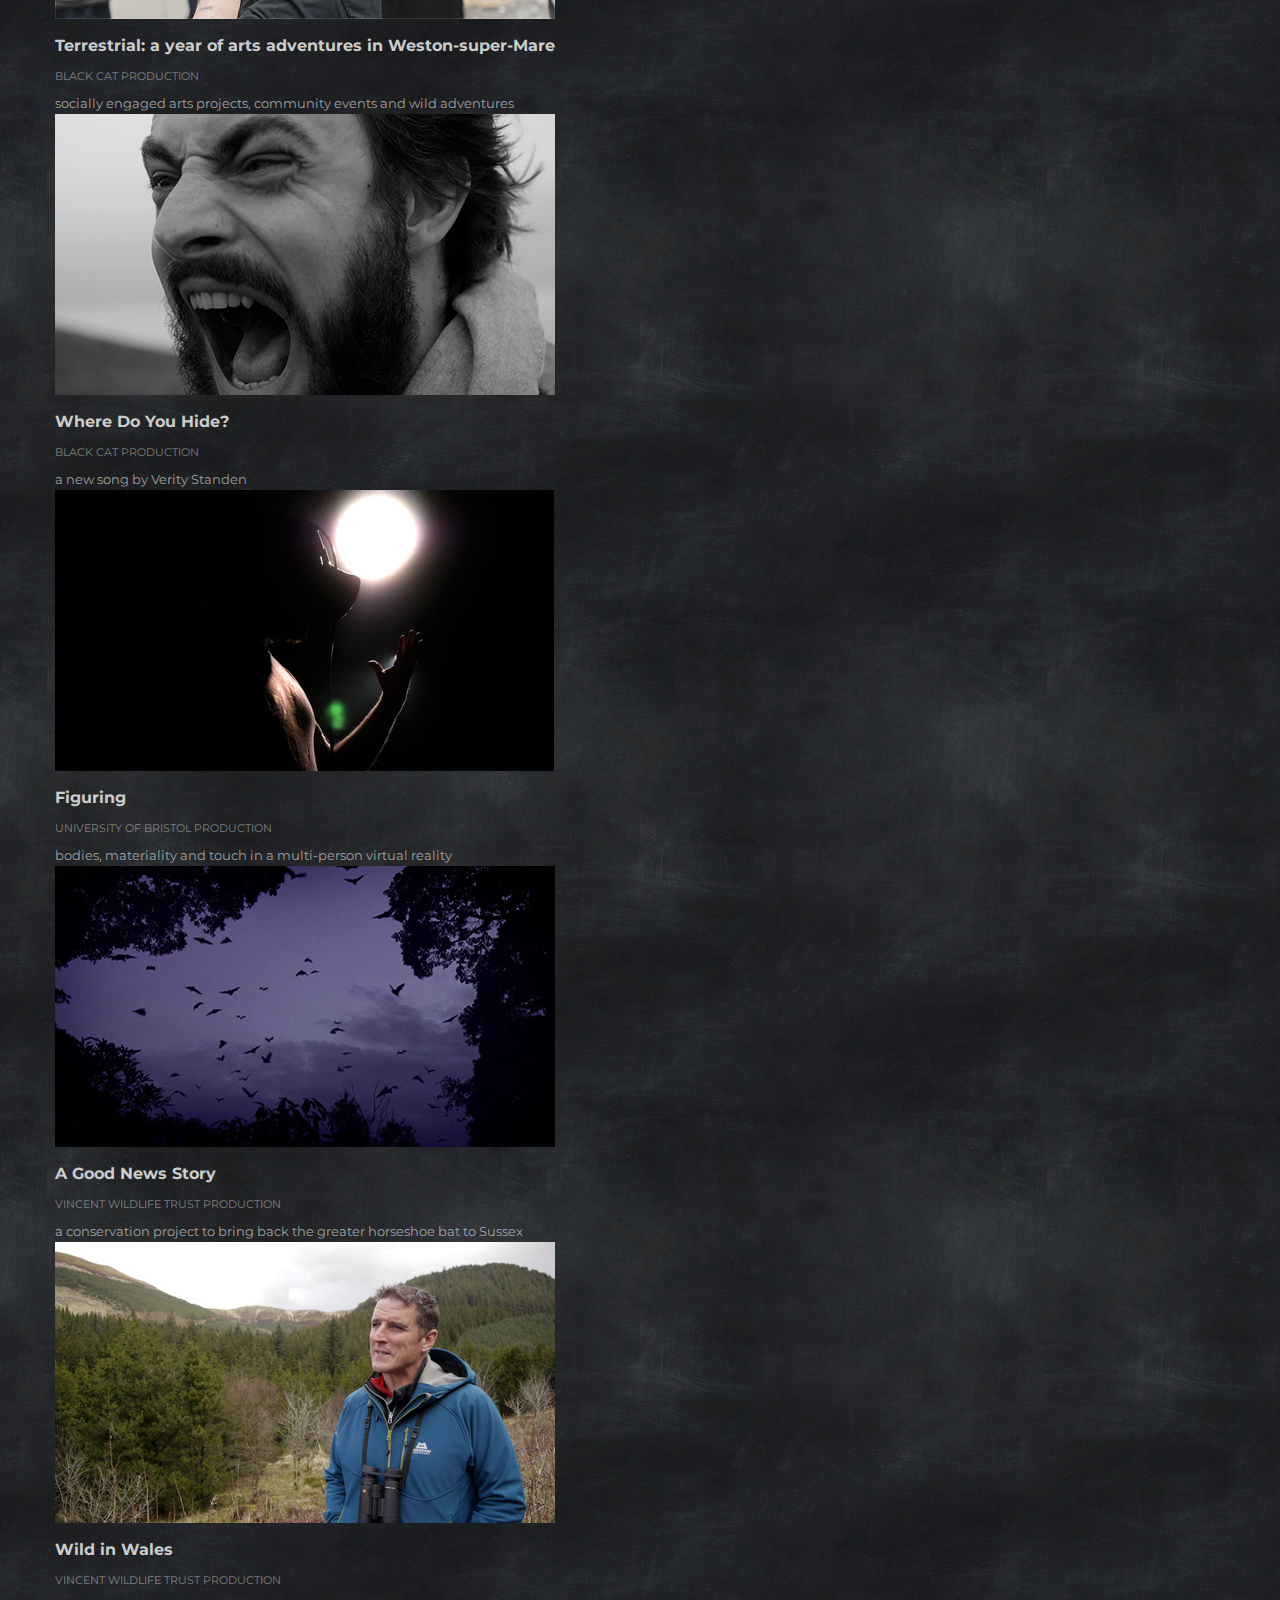
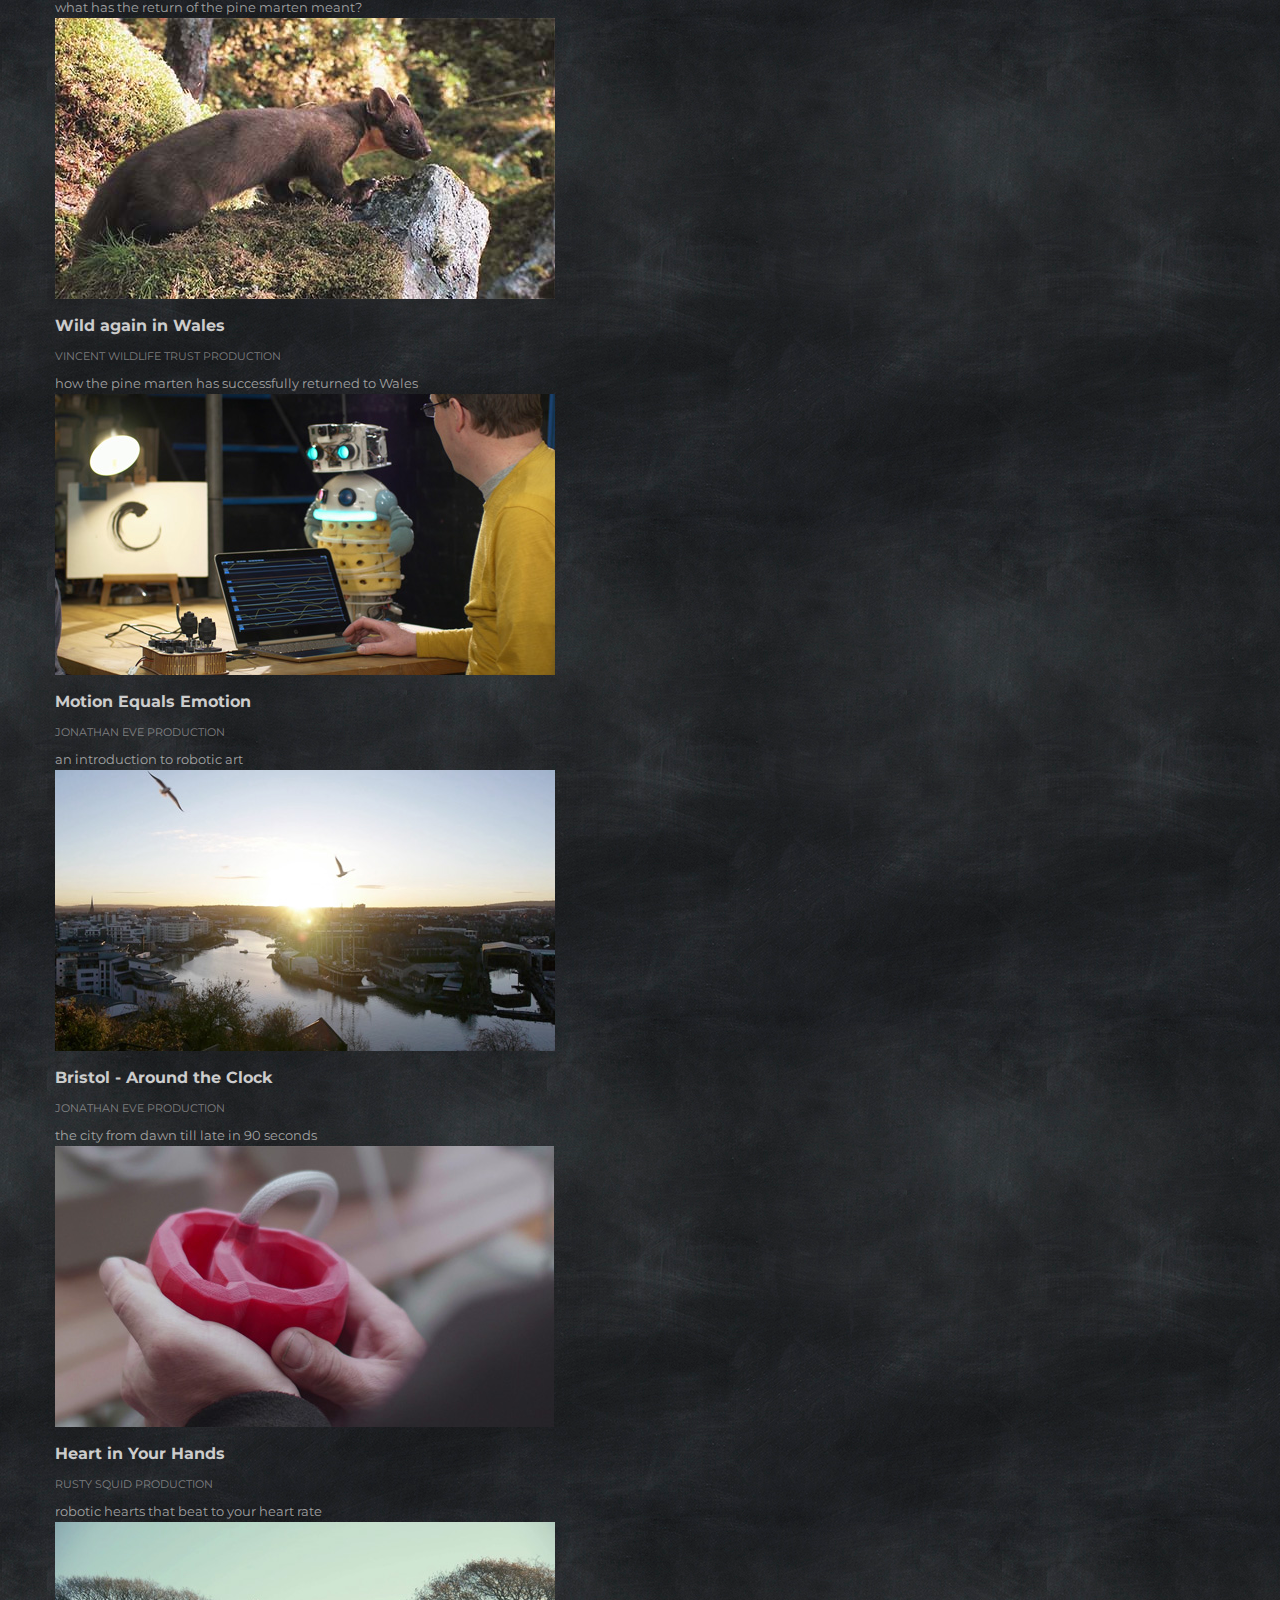
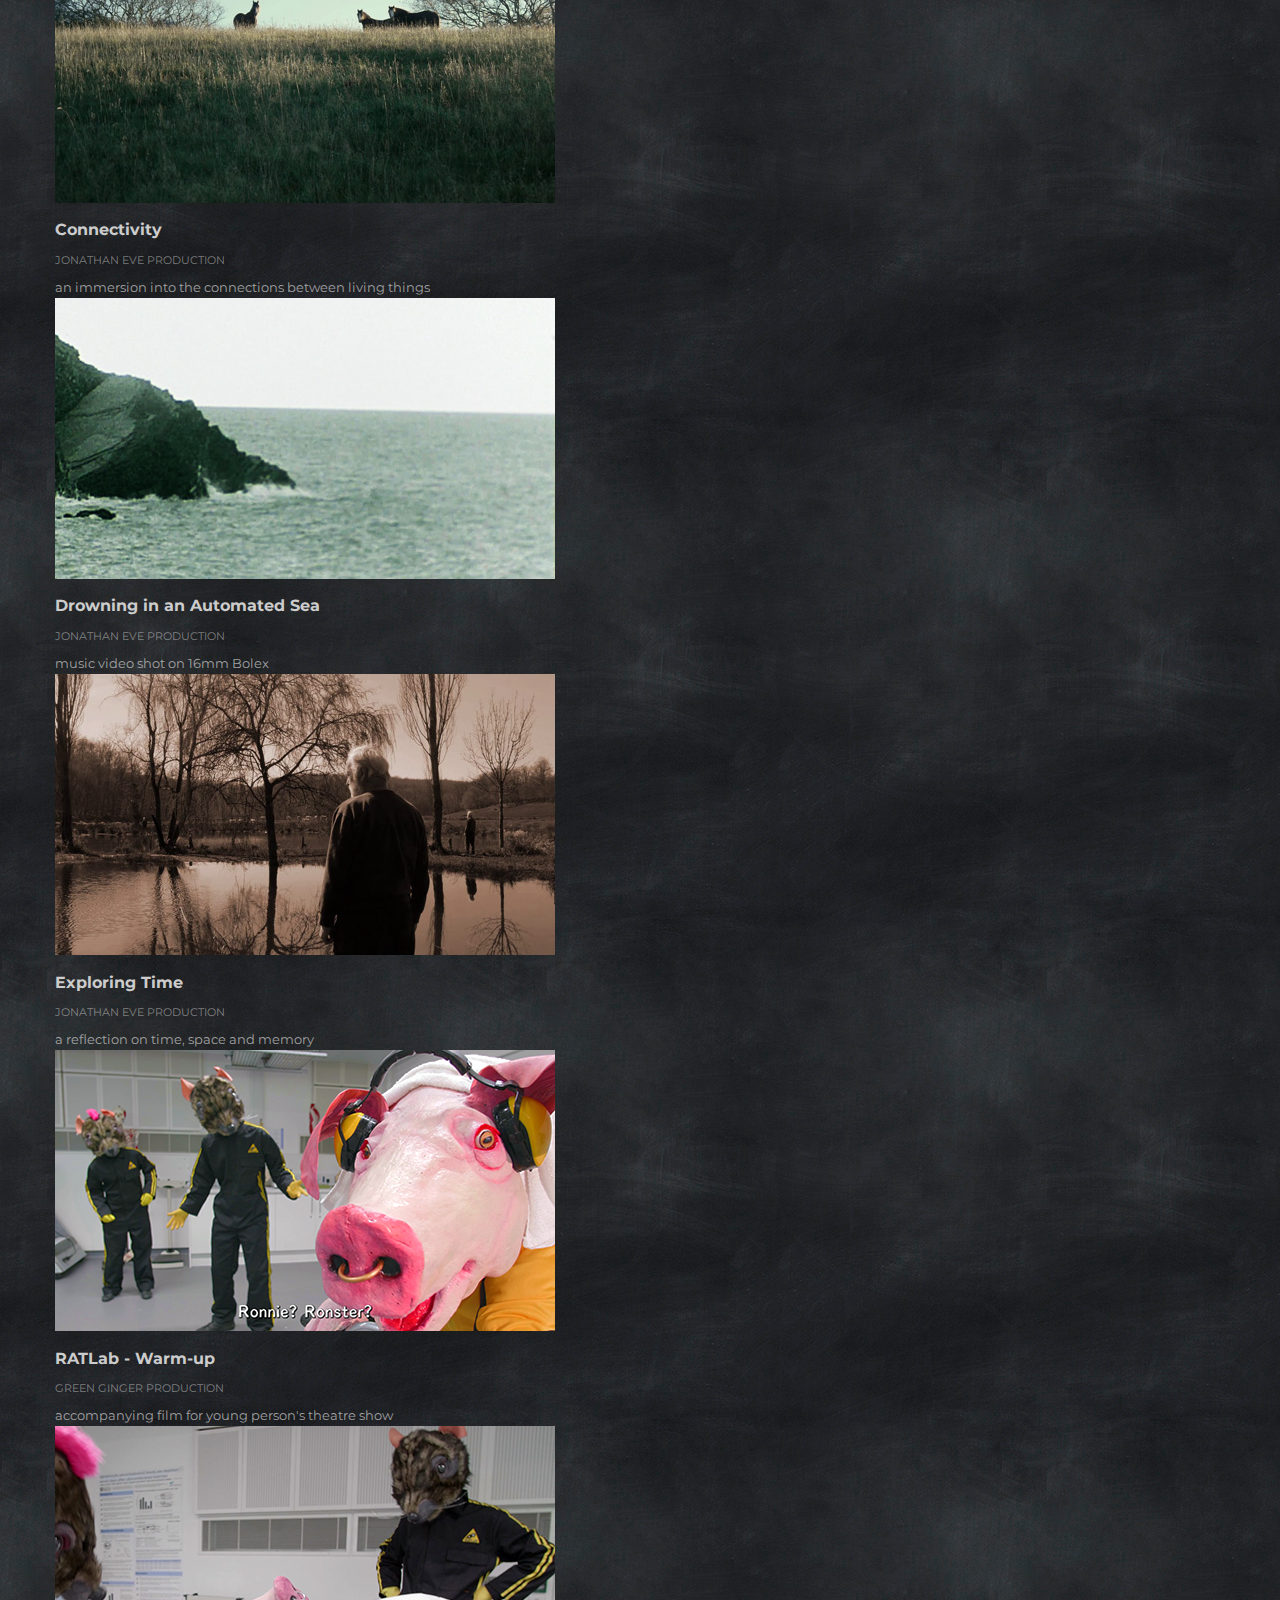
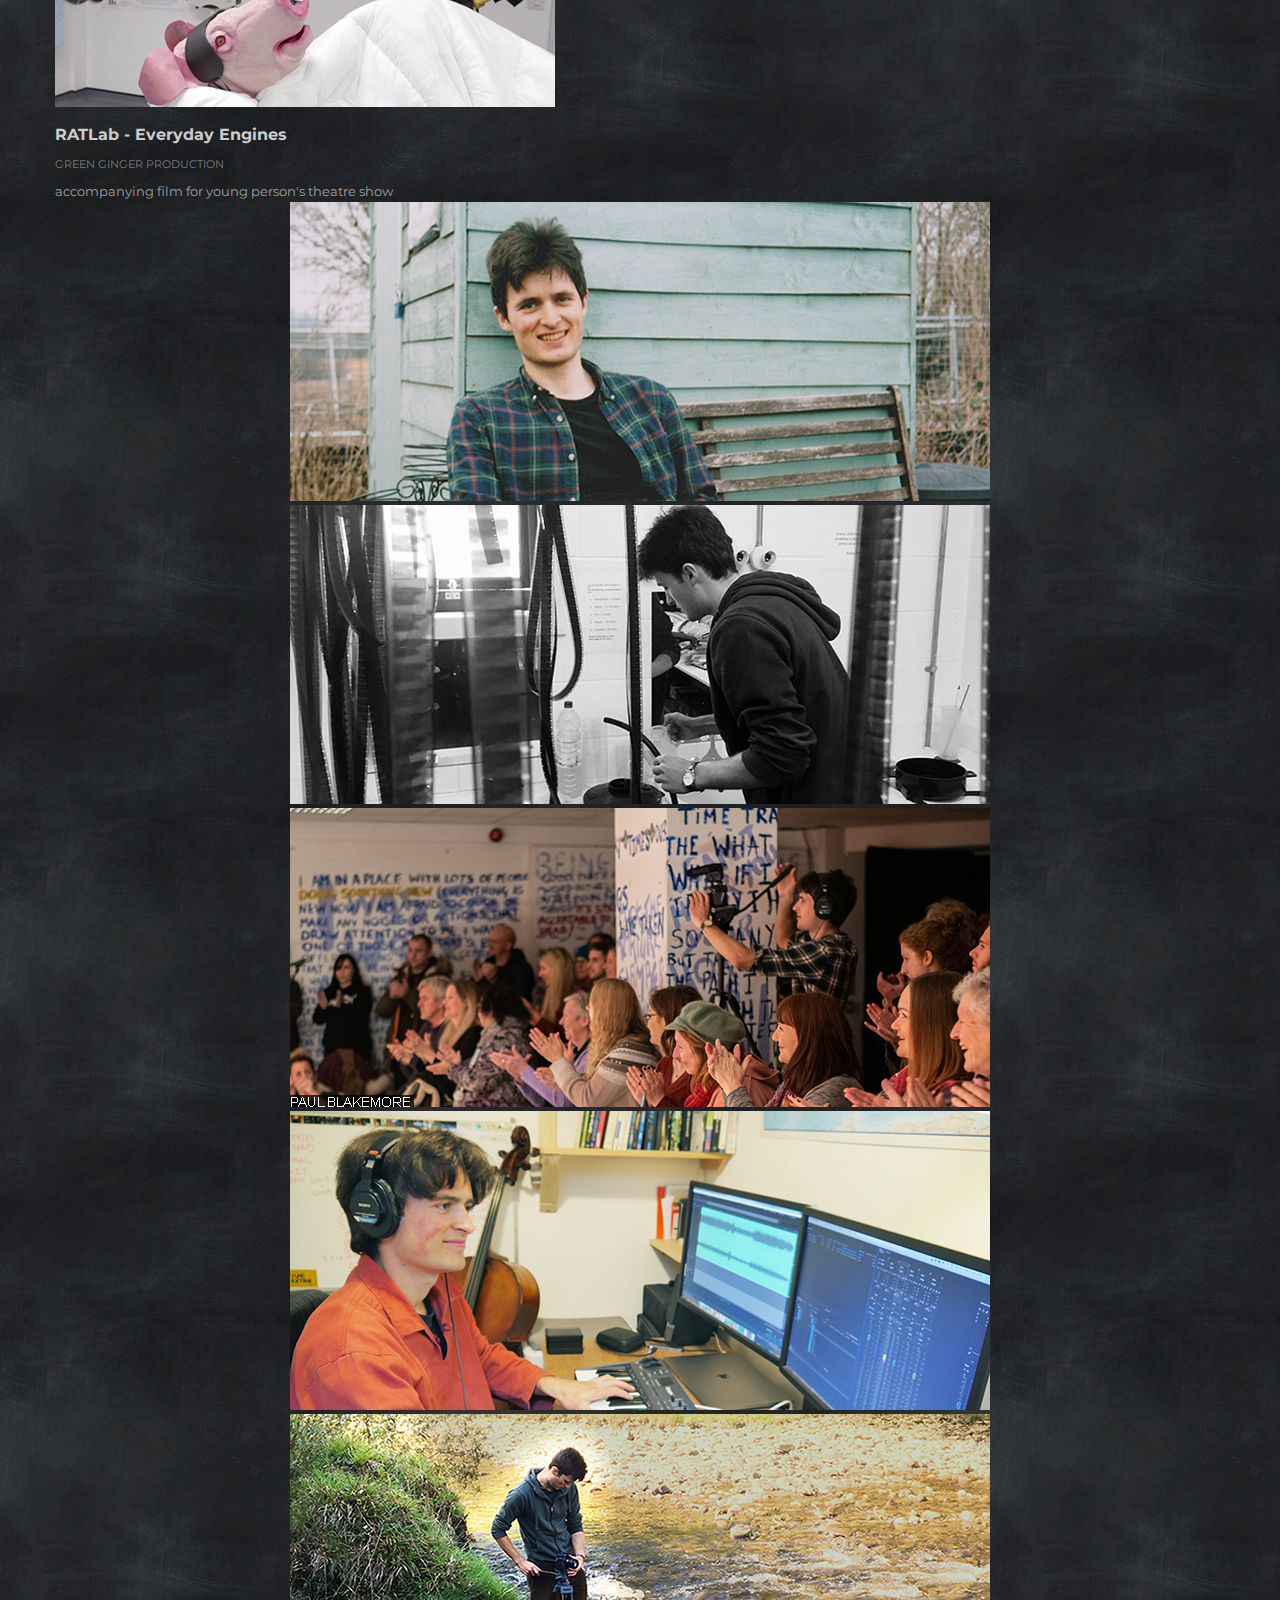
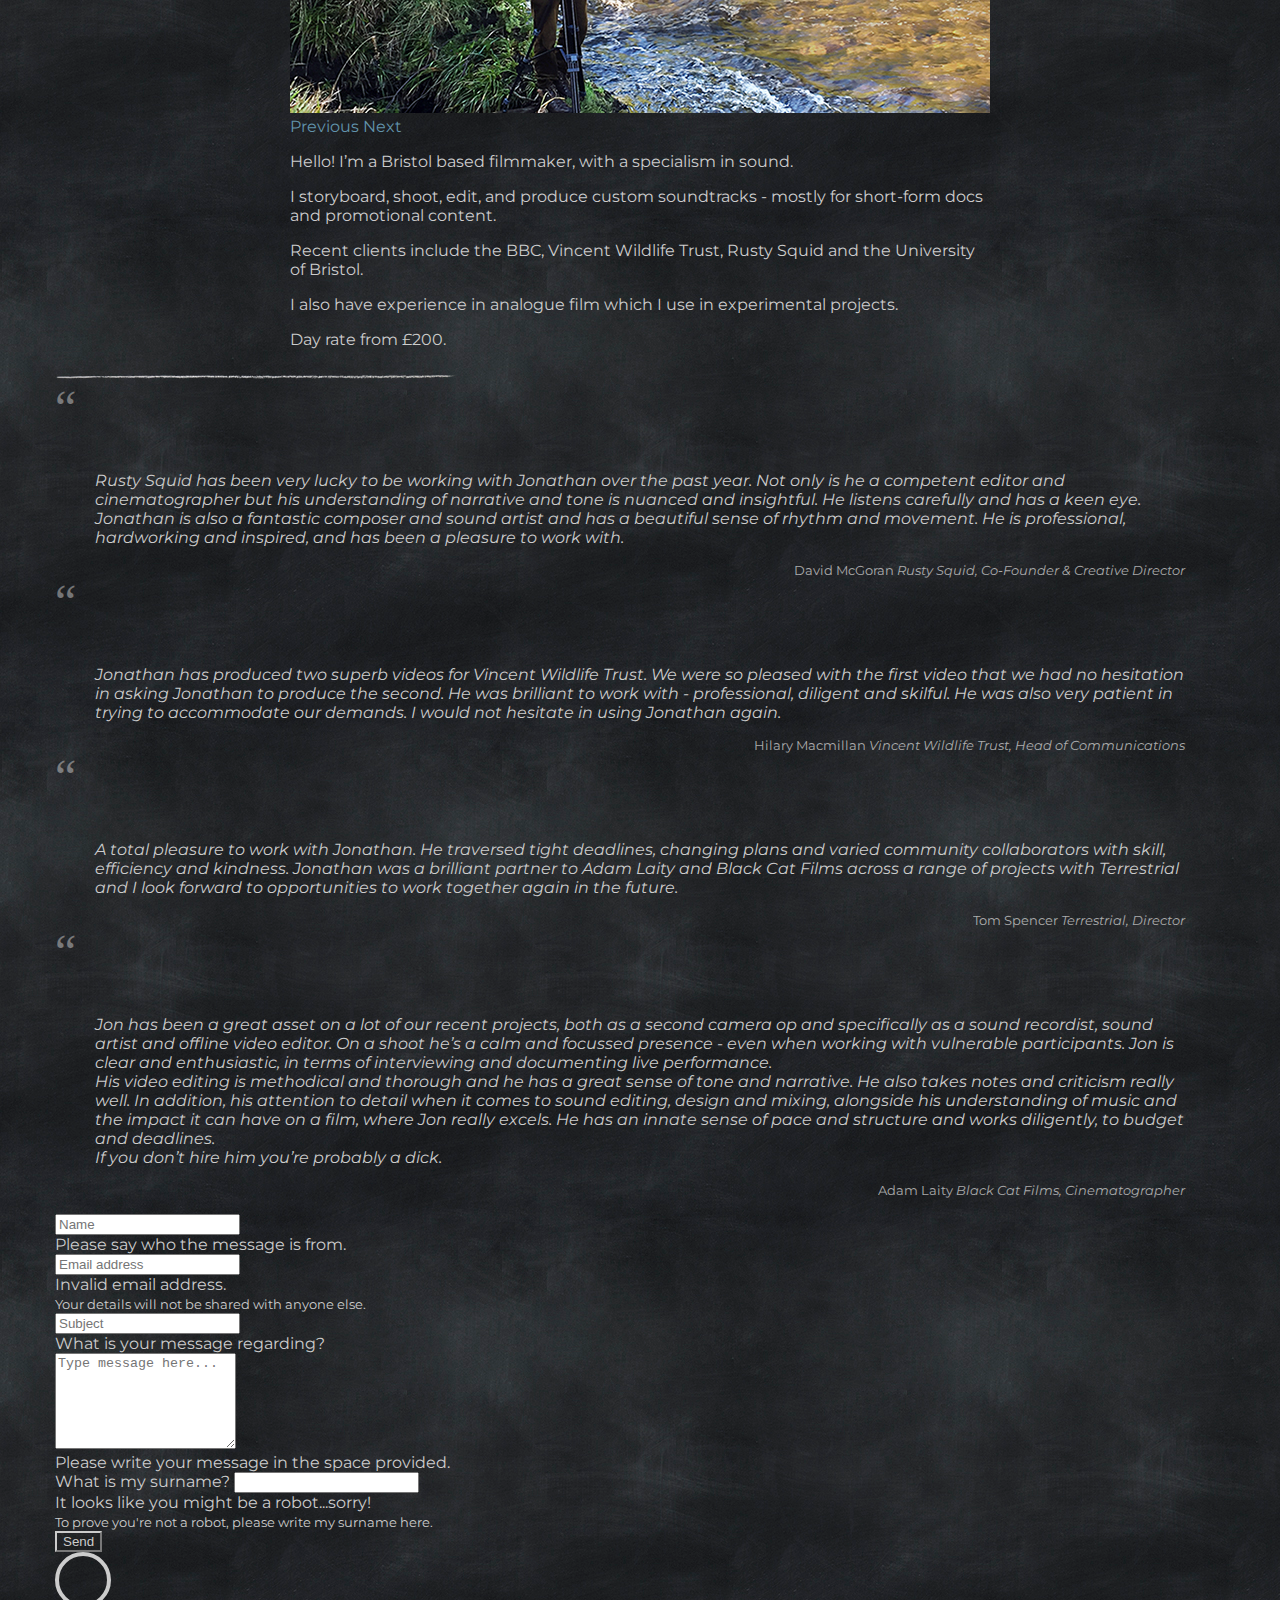
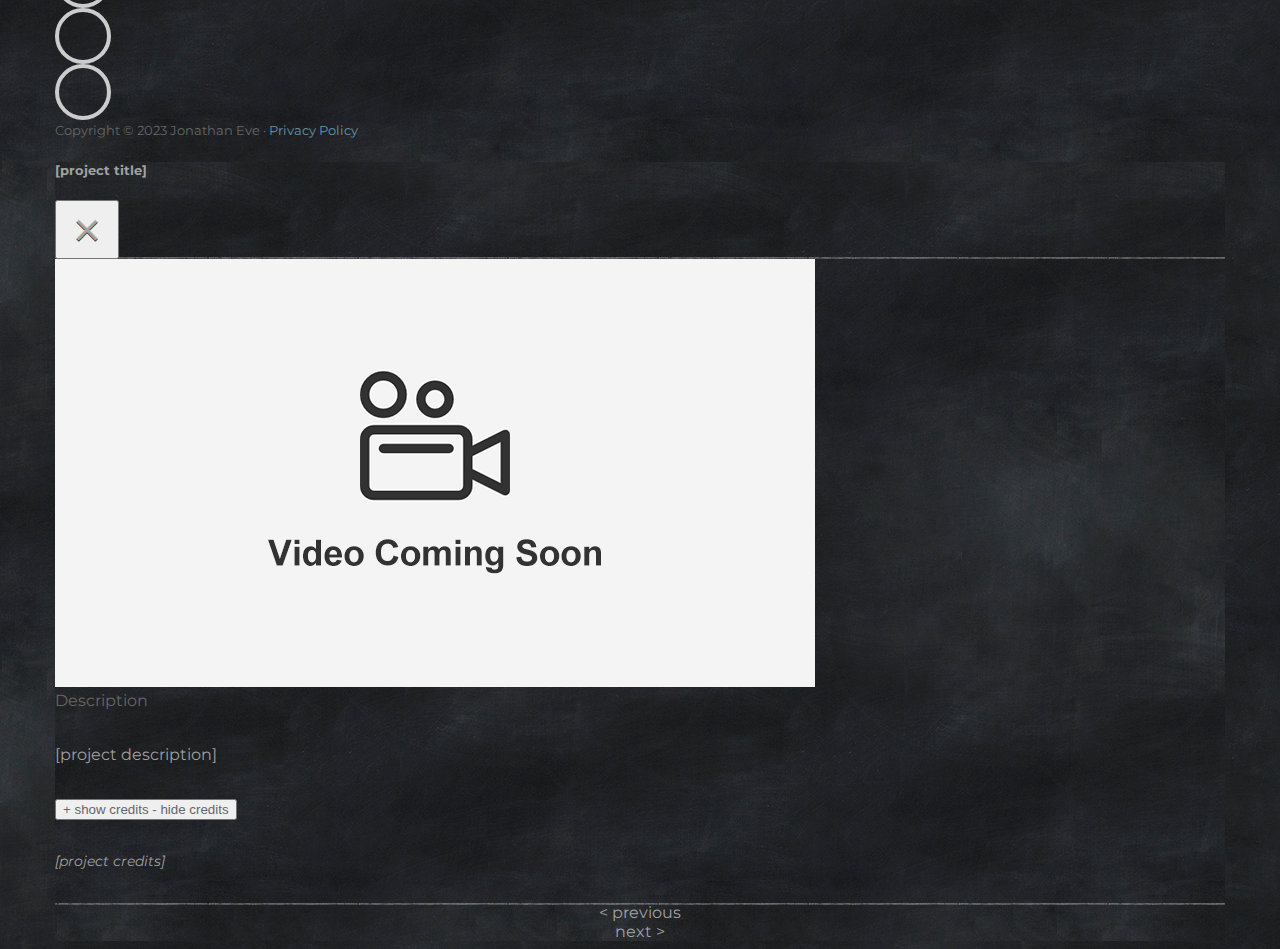
==== commit 655c07d4: "Added portfolio filter" ====
--- a/index.html
+++ b/index.html
@@ -5,7 +5,7 @@
   <meta http-equiv="Content-Type" content="text/html; charset=utf-8"/>
   <meta name="viewport" content="width=device-width, initial-scale=1, shrink-to-fit=no">
   <title>Jonathan Eve - Filmmaker</title>
-  <meta name="description" content="Bristol based filmmaker. Storyboarding, cinematography, editing and original soundtracks.">
+  <meta name="description" content="Bristol based filmmaker. Storyboarding, cinematography, editing, sound design and original soundtracks.">
 
   <!-- Browser icon -->
   <link rel="apple-touch-icon" sizes="180x180" href="/apple-touch-icon.png?v=2">
@@ -22,7 +22,7 @@
   <script src="google-analytics.js"></script>
 
   <!-- Bootstrap CSS -->
-<link rel="stylesheet" href="https://stackpath.bootstrapcdn.com/bootstrap/4.5.0/css/bootstrap.min.css" integrity="sha384-9aIt2nRpC12Uk9gS9baDl411NQApFmC26EwAOH8WgZl5MYYxFfc+NcPb1dKGj7Sk" crossorigin="anonymous">
+  <link rel="stylesheet" href="https://cdn.jsdelivr.net/npm/bootstrap@4.6.2/dist/css/bootstrap.min.css" integrity="sha384-xOolHFLEh07PJGoPkLv1IbcEPTNtaed2xpHsD9ESMhqIYd0nLMwNLD69Npy4HI+N" crossorigin="anonymous">
   
   <!-- Font Awesome CSS -->
   <link rel="stylesheet" href="https://use.fontawesome.com/releases/v5.7.0/css/all.css" integrity="sha384-lZN37f5QGtY3VHgisS14W3ExzMWZxybE1SJSEsQp9S+oqd12jhcu+A56Ebc1zFSJ" crossorigin="anonymous">
@@ -75,16 +75,49 @@
 
   <!-- Portfolio section -->
   <section class="container-fluid tab-pane fade show active" id="portfolio" role="tabpanel" aria-labelledby="portfolio-tab">
+
+    <div class="text-center pb-5">
+      <div class="btn-group-sm btn-group-toggle" data-toggle="buttons">
+
+        <label class="btn btn-outline-secondary shadow-none active">
+          <input class="filter-button" type="radio" name="options" data-filter="all" checked> All
+        </label>
+        <label class="btn btn-outline-secondary shadow-none">
+          <input class="filter-button" type="radio" name="options" data-filter="nature"> Nature
+        </label>
+        <label class="btn btn-outline-secondary shadow-none">
+          <input class="filter-button" type="radio" name="options" data-filter="documentary"> Documentary
+        </label>
+        <label class="btn btn-outline-secondary shadow-none">
+          <input class="filter-button" type="radio" name="options" data-filter="music"> Music
+        </label>
+        <label class="btn btn-outline-secondary shadow-none">
+          <input class="filter-button" type="radio" name="options" data-filter="educational"> Educational
+        </label>
+        <label class="btn btn-outline-secondary shadow-none">
+          <input class="filter-button" type="radio" name="options" data-filter="art"> Art
+        </label>
+        <label class="btn btn-outline-secondary shadow-none">
+          <input class="filter-button" type="radio" name="options" data-filter="experimental"> Experimental
+        </label>
+        <!-- <label class="btn btn-outline-secondary shadow-none">
+          <input class="filter-button" type="radio" name="options" data-filter="drama"> Drama
+        </label> -->
+
+      </div>
+    </div>
+
+
     <div class="row">
-      <div class="portfolio-item col-sm-6 col-lg-4 px-0 py-2 px-sm-2">
-    <div class="row no-gutters">
-      <div class="col-5 col-sm-12">
-        <img src="/img/thumbs/500px/a-day-on-five-acre-farm.jpg" class="img-fluid" alt="Thumbnail for A Day on Five Acre Farm - showing beekeeper extracting honey">
+      <div class="portfolio-item col-sm-6 col-lg-4 px-0 py-2 px-sm-2 filter documentary">
+    <div class="row no-gutters">
+      <div class="col-5 col-sm-12">
+        <img src="/img/thumbs/500px/a-day-on-five-acre-farm.jpg" class="img-fluid easeload" onload="this.style.opacity=1" alt="Thumbnail for A Day on Five Acre Farm - showing beekeeper extracting honey">
       </div>
       <div class="col-7 col-sm-12">
         <div class="portfolio-item-text py-1 py-sm-2 px-2 px-sm-1">
           <h2 class="project-title">A Day on Five Acre Farm </h2>
-          <p class="project-subtitle"><small>A Jonathan Eve Production</small></p>
+          <p class="project-subtitle"><small>Jonathan Eve Production</small></p>
           <p class="project-description-short d-none d-sm-block">a day on a small farm in North Somerset</p>
           <p class="project-description">In early 2018 George, Sarah and the team at Tobacco Factory purchased five acres of land near Backwell, just to the south of Bristol, and set about establishing our very own farm to supply our kitchens and shop in town with delicious fresh produce, embracing the ‘farm to fork’ movement.</p>
           <p class="project-credits">camera, sound, editing & music by Jonathan Eve<br>2022</p>
@@ -95,15 +128,15 @@
     </div>
 </div>
 
-<div class="portfolio-item col-sm-6 col-lg-4 px-0 py-2 px-sm-2">
-    <div class="row no-gutters">
-      <div class="col-5 col-sm-12">
-        <img src="/img/thumbs/500px/a-short-film-about-ice.jpg" class="img-fluid" alt="Thumbnail for A Short Film About Ice - showing a glacier">
+<div class="portfolio-item col-sm-6 col-lg-4 px-0 py-2 px-sm-2 filter documentary">
+    <div class="row no-gutters">
+      <div class="col-5 col-sm-12">
+        <img src="/img/thumbs/500px/a-short-film-about-ice.jpg" class="img-fluid easeload" onload="this.style.opacity=1" alt="Thumbnail for A Short Film About Ice - showing a glacier">
       </div>
       <div class="col-7 col-sm-12">
         <div class="portfolio-item-text py-1 py-sm-2 px-2 px-sm-1">
           <h2 class="project-title">A Short Film About Ice</h2>
-          <p class="project-subtitle"><small>A Black Cat Production</small></p>
+          <p class="project-subtitle"><small>Black Cat Production</small></p>
           <p class="project-description-short d-none d-sm-block">winner of Best Climate Emergency Film AHRC Research In Film Awards 2020</p>
           <p class="project-description">A film-poem (29 mins) documenting the journey of a cinematographer through the fragile landscapes of the Arctic.</p>
           <p class="project-credits">a film by Adam Laity<br>sound design by Jonathan Eve<br>2020</p>
@@ -114,15 +147,15 @@
     </div>
 </div>
 
-<div class="portfolio-item col-sm-6 col-lg-4 px-0 py-2 px-sm-2">
-    <div class="row no-gutters">
-      <div class="col-5 col-sm-12">
-        <img src="/img/thumbs/500px/its-coming-home-for-christmas.jpg" class="img-fluid" alt="Thumbnail for It's Coming Home For Christmas - Ashatones on football pitch">
+<div class="portfolio-item col-sm-6 col-lg-4 px-0 py-2 px-sm-2 filter music">
+    <div class="row no-gutters">
+      <div class="col-5 col-sm-12">
+        <img src="/img/thumbs/500px/its-coming-home-for-christmas.jpg" class="img-fluid easeload" onload="this.style.opacity=1" alt="Thumbnail for It's Coming Home For Christmas - Ashatones on football pitch">
       </div>
       <div class="col-7 col-sm-12">
         <div class="portfolio-item-text py-1 py-sm-2 px-2 px-sm-1">
           <h2 class="project-title">It's Coming Home for Christmas</h2>
-          <p class="project-subtitle"><small>An Ashatones Production</small></p>
+          <p class="project-subtitle"><small>Ashatones Production</small></p>
           <p class="project-description-short d-none d-sm-block">unofficial England team anthem for the 2022 world cup</p>
           <p class="project-description">Barbershop quartet arrangement of Chris Rea's 'Driving Home for Christmas' with a FIFA Qatar 2022 World Cup twist!</p>
           <p class="project-credits">performed by The Ashatones<br>directed by Eleanor Pead<br>camera and editing by Jonathan Eve</p>
@@ -133,15 +166,15 @@
     </div>
 </div>
 
-<div class="portfolio-item col-sm-6 col-lg-4 px-0 py-2 px-sm-2">
-    <div class="row no-gutters">
-      <div class="col-5 col-sm-12">
-        <img src="/img/thumbs/500px/terrestrial.jpg" class="img-fluid" alt="Thumbnail for Terrestrial: a year of arts adventures in Weston-super-Mare - showing a group of dancers in rehearsal">
+<div class="portfolio-item col-sm-6 col-lg-4 px-0 py-2 px-sm-2 filter documentary">
+    <div class="row no-gutters">
+      <div class="col-5 col-sm-12">
+        <img src="/img/thumbs/500px/terrestrial.jpg" class="img-fluid easeload" onload="this.style.opacity=1" alt="Thumbnail for Terrestrial: a year of arts adventures in Weston-super-Mare - showing a group of dancers in rehearsal">
       </div>
       <div class="col-7 col-sm-12">
         <div class="portfolio-item-text py-1 py-sm-2 px-2 px-sm-1">
           <h2 class="project-title">Terrestrial: a year of arts adventures in Weston-super-Mare</h2>
-          <p class="project-subtitle"><small>A Black Cat Production</small></p>
+          <p class="project-subtitle"><small>Black Cat Production</small></p>
           <p class="project-description-short d-none d-sm-block">socially engaged arts projects, community events and wild adventures</p>
           <p class="project-description">Terrestrial has been supporting a series of bold projects in Weston-super-Mare. This film tells the story of these collaborative artworks - each created through a partnership between visiting national artists and local community groups.</p>
           <p class="project-credits">camera & editing by Adam Laity<br>sound & editing by Jonathan Eve<br>Still photography by Paul Blakemore<br>Music by Verity Standen & Paul Rogerson<br>2020</p>
@@ -152,15 +185,15 @@
     </div>
 </div>
 
-<div class="portfolio-item col-sm-6 col-lg-4 px-0 py-2 px-sm-2">
-    <div class="row no-gutters">
-      <div class="col-5 col-sm-12">
-        <img src="/img/thumbs/500px/where-do-you-hide.jpg" class="img-fluid" alt="Thumbnail for Where Do You Hide? - showing the face of a man screaming into the wind">
+<div class="portfolio-item col-sm-6 col-lg-4 px-0 py-2 px-sm-2 filter music">
+    <div class="row no-gutters">
+      <div class="col-5 col-sm-12">
+        <img src="/img/thumbs/500px/where-do-you-hide.jpg" class="img-fluid easeload" onload="this.style.opacity=1" alt="Thumbnail for Where Do You Hide? - showing the face of a man screaming into the wind">
       </div>
       <div class="col-7 col-sm-12">
         <div class="portfolio-item-text py-1 py-sm-2 px-2 px-sm-1">
           <h2 class="project-title">Where Do You Hide?</h2>
-          <p class="project-subtitle"><small>A Black Cat Production</small></p>
+          <p class="project-subtitle"><small>Black Cat Production</small></p>
           <p class="project-description-short d-none d-sm-block">a new song by Verity Standen</p>
           <p class="project-description">A new song by Verity Standen, recorded remotely as a lockdown experiment - with singers across the UK screaming into their phones and laptops.</p>
           <p class="project-credits">song composed and performed by Verity Standen<br>song produced and co-arranged by David Ridley<br>film directed & cinematography by Adam Laity<br>additional camerawork & editing by Jonathan Eve</p>
@@ -171,15 +204,15 @@
     </div>
 </div>
 
-<div class="portfolio-item col-sm-6 col-lg-4 px-0 py-2 px-sm-2">
-    <div class="row no-gutters">
-      <div class="col-5 col-sm-12">
-        <img src="/img/thumbs/500px/figuring.jpg" class="img-fluid" alt="Thumbnail for Figuring - showing a Figuring participant wearing a virtual reality headset">
+<div class="portfolio-item col-sm-6 col-lg-4 px-0 py-2 px-sm-2 filter art">
+    <div class="row no-gutters">
+      <div class="col-5 col-sm-12">
+        <img src="/img/thumbs/500px/figuring.jpg" class="img-fluid easeload" onload="this.style.opacity=1" alt="Thumbnail for Figuring - showing a Figuring participant wearing a virtual reality headset">
       </div>
       <div class="col-7 col-sm-12">
         <div class="portfolio-item-text py-1 py-sm-2 px-2 px-sm-1">
           <h2 class="project-title">Figuring</h2>
-          <p class="project-subtitle"><small>A University of Bristol Production</small></p>
+          <p class="project-subtitle"><small>University of Bristol Production</small></p>
           <p class="project-description-short d-none d-sm-block">bodies, materiality and touch in a multi-person virtual reality</p>
           <p class="project-description">Video documentation of an artistic, scientific and technological project - <i>Figuring</i> - exploring bodies, materiality and touch in multi-person virtual reality.<br>For further details please visit <a href="http://www.figuring-project.com/" target="_blank">figuring-project</a>.</p>
           <p class="project-credits">cinematography by Adam Laity<br>sound design & Foley by Jonathan Eve<br>2018</p>
@@ -190,15 +223,15 @@
     </div>
 </div>
 
-<div class="portfolio-item col-sm-6 col-lg-4 px-0 py-2 px-sm-2">
-    <div class="row no-gutters">
-      <div class="col-5 col-sm-12">
-        <img src="/img/thumbs/500px/a-good-news-story.jpg" class="img-fluid" alt="Thumbnail for A Good News Story - showing bats flying in the twilight">
+<div class="portfolio-item col-sm-6 col-lg-4 px-0 py-2 px-sm-2 filter nature">
+    <div class="row no-gutters">
+      <div class="col-5 col-sm-12">
+        <img src="/img/thumbs/500px/a-good-news-story.jpg" class="img-fluid easeload" onload="this.style.opacity=1" alt="Thumbnail for A Good News Story - showing bats flying in the twilight">
       </div>
       <div class="col-7 col-sm-12">
         <div class="portfolio-item-text py-1 py-sm-2 px-2 px-sm-1">
           <h2 class="project-title">A Good News Story</h2>
-          <p class="project-subtitle"><small>A Vincent Wildlife Trust Production</small></p>
+          <p class="project-subtitle"><small>Vincent Wildlife Trust Production</small></p>
           <p class="project-description-short d-none d-sm-block">a conservation project to bring back the greater horseshoe bat to Sussex</p>
           <p class="project-description">A small but significant group of greater horseshoe bats has recently been discovered using this dilapidated building as a maternity roost. This is very exciting as it is the first known breeding population east of its current stronghold in southwest England.</p>
           <p class="project-credits">produced by Hilary Macmillan<br>camera, sound, editing & music by Jonathan Eve<br>2021</p>
@@ -209,15 +242,15 @@
     </div>
 </div>
 
-<div class="portfolio-item col-sm-6 col-lg-4 px-0 py-2 px-sm-2">
-    <div class="row no-gutters">
-      <div class="col-5 col-sm-12">
-        <img src="/img/thumbs/500px/wild-in-wales.jpg" class="img-fluid" alt="Thumbnail for Wild in Wales - showing Iolo Williams before a Welsh landscape">
+<div class="portfolio-item col-sm-6 col-lg-4 px-0 py-2 px-sm-2 filter nature">
+    <div class="row no-gutters">
+      <div class="col-5 col-sm-12">
+        <img src="/img/thumbs/500px/wild-in-wales.jpg" class="img-fluid easeload" onload="this.style.opacity=1" alt="Thumbnail for Wild in Wales - showing Iolo Williams before a Welsh landscape">
       </div>
       <div class="col-7 col-sm-12">
         <div class="portfolio-item-text py-1 py-sm-2 px-2 px-sm-1">
           <h2 class="project-title">Wild in Wales</h2>
-          <p class="project-subtitle"><small>A Vincent Wildlife Trust Production</small></p>
+          <p class="project-subtitle"><small>Vincent Wildlife Trust Production</small></p>
           <p class="project-description-short d-none d-sm-block">what has the return of the pine marten meant?</p>
           <p class="project-description">A short documentary about the return of the pine marten to England and Wales. What does this mean to the people who live or work in Wales? Featuring Iolo Williams, naturalist & broadcaster.</p>
           <p class="project-credits">produced by Hilary Macmillan<br>camera & editing by Jonathan Eve<br>2016</p>
@@ -228,15 +261,15 @@
     </div>
 </div>
 
-<div class="portfolio-item col-sm-6 col-lg-4 px-0 py-2 px-sm-2">
-    <div class="row no-gutters">
-      <div class="col-5 col-sm-12">
-        <img src="/img/thumbs/500px/wild-again-in-wales.jpg" class="img-fluid" alt="Thumbnail for Wild again in Wales - showing a pine marten">
+<div class="portfolio-item col-sm-6 col-lg-4 px-0 py-2 px-sm-2 filter nature">
+    <div class="row no-gutters">
+      <div class="col-5 col-sm-12">
+        <img src="/img/thumbs/500px/wild-again-in-wales.jpg" class="img-fluid easeload" onload="this.style.opacity=1" alt="Thumbnail for Wild again in Wales - showing a pine marten">
       </div>
       <div class="col-7 col-sm-12">
         <div class="portfolio-item-text py-1 py-sm-2 px-2 px-sm-1">
           <h2 class="project-title">Wild again in Wales</h2>
-          <p class="project-subtitle"><small>A Vincent Wildlife Trust Production</small></p>
+          <p class="project-subtitle"><small>Vincent Wildlife Trust Production</small></p>
           <p class="project-description-short d-none d-sm-block">how the pine marten has successfully returned to Wales</p>
           <p class="project-description">Following a feasibility study and extensive consultation, 51 pine martens were translocated to mid-Wales from Scotland between 2015 and 2017. This has resulted in the re-establishment of a viable marten population, with the population growing in number and range. Wild again in Wales is a summary of the project to date. Featured on Springwatch 2020 on BBC 2.</p>
           <p class="project-credits">produced by Hilary Macmillan<br>camera, sound, editing & music by Jonathan Eve<br>2019</p>
@@ -247,15 +280,15 @@
     </div>
 </div>
 
-<div class="portfolio-item col-sm-6 col-lg-4 px-0 py-2 px-sm-2">
-    <div class="row no-gutters">
-      <div class="col-5 col-sm-12">
-        <img src="/img/thumbs/500px/motion-equals-emotion.jpg" class="img-fluid" alt="Thumbnail for Motion equals Emotion - showing Rusty Squid working on their V3 robot">
+<div class="portfolio-item col-sm-6 col-lg-4 px-0 py-2 px-sm-2 filter art">
+    <div class="row no-gutters">
+      <div class="col-5 col-sm-12">
+        <img src="/img/thumbs/500px/motion-equals-emotion.jpg" class="img-fluid easeload" onload="this.style.opacity=1" alt="Thumbnail for Motion equals Emotion - showing Rusty Squid working on their V3 robot">
       </div>
       <div class="col-7 col-sm-12">
         <div class="portfolio-item-text py-1 py-sm-2 px-2 px-sm-1">
           <h2 class="project-title">Motion Equals Emotion</h2>
-          <p class="project-subtitle"><small>A Jonathan Eve Production</small></p>
+          <p class="project-subtitle"><small>Jonathan Eve Production</small></p>
           <p class="project-description-short d-none d-sm-block">an introduction to robotic art</p>
           <p class="project-description">David McGoran, a robotic engineer and designer tells the story of Rusty Squid, a studio for robotic art and design, based in Bristol. This film was nominated for the 'Our City' competition in Bristol.</p>
           <p class="project-credits">voice-over by David McGoran<br>camera, sound, editing & music by Jonathan Eve<br>additional footage by James Dalby and Adam Laity<br>2018</p>
@@ -266,15 +299,15 @@
     </div>
 </div>
 
-<div class="portfolio-item col-sm-6 col-lg-4 px-0 py-2 px-sm-2">
-    <div class="row no-gutters">
-      <div class="col-5 col-sm-12">
-        <img src="/img/thumbs/500px/bristol-around-the-clock.jpg" class="img-fluid" alt="Thumbnail for Bristol - Around the Clock - showing a sunrise over Bristol's Floating Harbour">
+<div class="portfolio-item col-sm-6 col-lg-4 px-0 py-2 px-sm-2 filter documentary">
+    <div class="row no-gutters">
+      <div class="col-5 col-sm-12">
+        <img src="/img/thumbs/500px/bristol-around-the-clock.jpg" class="img-fluid easeload" onload="this.style.opacity=1" alt="Thumbnail for Bristol - Around the Clock - showing a sunrise over Bristol's Floating Harbour">
       </div>
       <div class="col-7 col-sm-12">
         <div class="portfolio-item-text py-1 py-sm-2 px-2 px-sm-1">
           <h2 class="project-title">Bristol - Around the Clock</h2>
-          <p class="project-subtitle"><small>A Jonathan Eve Production</small></p>
+          <p class="project-subtitle"><small>Jonathan Eve Production</small></p>
           <p class="project-description-short d-none d-sm-block">the city from dawn till late in 90 seconds</p>
           <p class="project-description">Scenes of people and places in Bristol, from dawn till late. This film was nominated for the 'Our City' competition in Bristol.</p>
           <p class="project-credits">camera, sound, editing & music by Jonathan Eve<br>2017</p>
@@ -285,15 +318,15 @@
     </div>
 </div>
 
-<div class="portfolio-item col-sm-6 col-lg-4 px-0 py-2 px-sm-2">
-    <div class="row no-gutters">
-      <div class="col-5 col-sm-12">
-        <img src="/img/thumbs/500px/heart-in-your-hands.jpg" class="img-fluid" alt="Thumbnail for Heart in Your Hands - showing a close-up of a robotic heart cradled in someone's hands">
+<div class="portfolio-item col-sm-6 col-lg-4 px-0 py-2 px-sm-2 filter art">
+    <div class="row no-gutters">
+      <div class="col-5 col-sm-12">
+        <img src="/img/thumbs/500px/heart-in-your-hands.jpg" class="img-fluid easeload" onload="this.style.opacity=1" alt="Thumbnail for Heart in Your Hands - showing a close-up of a robotic heart cradled in someone's hands">
       </div>
       <div class="col-7 col-sm-12">
         <div class="portfolio-item-text py-1 py-sm-2 px-2 px-sm-1">
           <h2 class="project-title">Heart in Your Hands</h2>
-          <p class="project-subtitle"><small>A Rusty Squid Production</small></p>
+          <p class="project-subtitle"><small>Rusty Squid Production</small></p>
           <p class="project-description-short d-none d-sm-block">robotic hearts that beat to your heart rate</p>
           <p class="project-description">Documentary on the design and fabrication of robotic hearts. This film will be released later this year.</p>
           <p class="project-credits">directed by David McGoran<br>cinematography by Adam Laity <br>editing & original music by Jonathan Eve</p>
@@ -304,15 +337,15 @@
     </div>
 </div>
 
-<div class="portfolio-item col-sm-6 col-lg-4 px-0 py-2 px-sm-2">
-    <div class="row no-gutters">
-      <div class="col-5 col-sm-12">
-        <img src="/img/thumbs/500px/connectivity-scene3-reel2.jpg" class="img-fluid" alt="Thumbnail for Connectivity - showing horses looking over a sunlit field">
+<div class="portfolio-item col-sm-6 col-lg-4 px-0 py-2 px-sm-2 filter experimental">
+    <div class="row no-gutters">
+      <div class="col-5 col-sm-12">
+        <img src="/img/thumbs/500px/connectivity-scene3-reel2.jpg" class="img-fluid easeload" onload="this.style.opacity=1" alt="Thumbnail for Connectivity - showing horses looking over a sunlit field">
       </div>
       <div class="col-7 col-sm-12">
         <div class="portfolio-item-text py-1 py-sm-2 px-2 px-sm-1">
           <h2 class="project-title">Connectivity</h2>
-          <p class="project-subtitle"><small>A Jonathan Eve Production</small></p>
+          <p class="project-subtitle"><small>Jonathan Eve Production</small></p>
           <p class="project-description-short d-none d-sm-block">an immersion into the connections between living things</p>
           <p class="project-description">Originally created as a video installation, two screens facing each other held an audience enclosed in a moment of connectivity between pairs of living beings, separated by a vast stretch of space. Music made from found sounds taken directly from their environments (<a href="https://vimeo.com/298600495/" target="_blank">documentation video</a>).</p>
           <p class="project-credits">camera, sound, editing & music by Jonathan Eve<br>2015</p>
@@ -323,15 +356,15 @@
     </div>
 </div>
 
-<div class="portfolio-item col-sm-6 col-lg-4 px-0 py-2 px-sm-2">
-    <div class="row no-gutters">
-      <div class="col-5 col-sm-12">
-        <img src="/img/thumbs/500px/drowning-in-an-automated-sea.jpg" class="img-fluid" alt="Thumbnail for Drowning in an Automated Sea - showing a moody view of the sea and a rock">
+<div class="portfolio-item col-sm-6 col-lg-4 px-0 py-2 px-sm-2 filter experimental">
+    <div class="row no-gutters">
+      <div class="col-5 col-sm-12">
+        <img src="/img/thumbs/500px/drowning-in-an-automated-sea.jpg" class="img-fluid easeload" onload="this.style.opacity=1" alt="Thumbnail for Drowning in an Automated Sea - showing a moody view of the sea and a rock">
       </div>
       <div class="col-7 col-sm-12">
         <div class="portfolio-item-text py-1 py-sm-2 px-2 px-sm-1">
           <h2 class="project-title">Drowning in an Automated Sea</h2>
-          <p class="project-subtitle"><small>A Jonathan Eve Production</small></p>
+          <p class="project-subtitle"><small>Jonathan Eve Production</small></p>
           <p class="project-description-short d-none d-sm-block">music video shot on 16mm Bolex</p>
           <p class="project-description">Scenes between Aberystwyth and Aberaeron, shot on a spring-wound 16mm Bolex, developed and digitised at the University of Aberystwyth. Music: <i>Drowning in an automated sea</i> by calm!<br><a href="https://moonsidetapes.bandcamp.com/album/sunken-hum/" target="_blank">go to album on bandcamp</a>.</p>
           <p class="project-credits">camera & editing by Jonathan Eve<br>special thanks to Greg Bevan & Aberystwyth University TFTS alumni access scheme<br>2018</p>
@@ -342,19 +375,57 @@
     </div>
 </div>
 
-<div class="portfolio-item col-sm-6 col-lg-4 px-0 py-2 px-sm-2">
-    <div class="row no-gutters">
-      <div class="col-5 col-sm-12">
-        <img src="/img/thumbs/500px/exploring-time.jpg" class="img-fluid" alt="Thumbnail for Exploring Time - showing a figure standing before a reflective stretch of water">
+<div class="portfolio-item col-sm-6 col-lg-4 px-0 py-2 px-sm-2 filter experimental">
+    <div class="row no-gutters">
+      <div class="col-5 col-sm-12">
+        <img src="/img/thumbs/500px/exploring-time.jpg" class="img-fluid easeload" onload="this.style.opacity=1" alt="Thumbnail for Exploring Time - showing a figure standing before a reflective stretch of water">
       </div>
       <div class="col-7 col-sm-12">
         <div class="portfolio-item-text py-1 py-sm-2 px-2 px-sm-1">
           <h2 class="project-title">Exploring Time</h2>
-          <p class="project-subtitle"><small>A Jonathan Eve Production</small></p>
+          <p class="project-subtitle"><small>Jonathan Eve Production</small></p>
           <p class="project-description-short d-none d-sm-block">a reflection on time, space and memory</p>
           <p class="project-description">An experimental reflection on time, space and memory.</p>
           <p class="project-credits">camera, sound, editing & music by Jonathan Eve<br>2015</p>
           <a class="project-content" data-aspect-ratio="16by9" href="https://vimeo.com/132607721">Link to video</a>
+        </div>
+      </div>
+      <a class="stretched-link" data-toggle="modal" data-target="#previewModal" href="#"></a>
+    </div>
+</div>
+
+<div class="portfolio-item col-sm-6 col-lg-4 px-0 py-2 px-sm-2 filter educational">
+    <div class="row no-gutters">
+      <div class="col-5 col-sm-12">
+        <img src="/img/thumbs/500px/ratlab-warm-up.jpg" class="img-fluid easeload" onload="this.style.opacity=1" alt="Thumbnail for RATLab Warm-up - showing Ronnie the pig">
+      </div>
+      <div class="col-7 col-sm-12">
+        <div class="portfolio-item-text py-1 py-sm-2 px-2 px-sm-1">
+          <h2 class="project-title">RATLab - Warm-up</h2>
+          <p class="project-subtitle"><small>Green Ginger Production</small></p>
+          <p class="project-description-short d-none d-sm-block">accompanying film for young person's theatre show</p>
+          <p class="project-description">Can too much exercise be bad for us? Do different activities need different ways to warm up?</p>
+          <p class="project-credits">written and directed by Chris Pirie<br>camera by Adam Laity<br>sound, editing and music by Jonathan Eve</p>
+          <a class="project-content" data-aspect-ratio="16by9" href="https://youtu.be/sUGbWDl8fGE">Link to video</a>
+        </div>
+      </div>
+      <a class="stretched-link" data-toggle="modal" data-target="#previewModal" href="#"></a>
+    </div>
+</div>
+
+<div class="portfolio-item col-sm-6 col-lg-4 px-0 py-2 px-sm-2 filter educational">
+    <div class="row no-gutters">
+      <div class="col-5 col-sm-12">
+        <img src="/img/thumbs/500px/ratlab-everyday-engines.jpg" class="img-fluid easeload" onload="this.style.opacity=1" alt="Thumbnail for RATLab Everyday Engines - showing Ronnie the pig">
+      </div>
+      <div class="col-7 col-sm-12">
+        <div class="portfolio-item-text py-1 py-sm-2 px-2 px-sm-1">
+          <h2 class="project-title">RATLab - Everyday Engines</h2>
+          <p class="project-subtitle"><small>Green Ginger Production</small></p>
+          <p class="project-description-short d-none d-sm-block">accompanying film for young person's theatre show</p>
+          <p class="project-description">Think about your daily routine. What do you do? What do you use? Which everyday objects surrounding you now do you think have been engineered?</p>
+          <p class="project-credits">written and directed by Chris Pirie<br>camera by Adam Laity<br>sound, editing and music by Jonathan Eve</p>
+          <a class="project-content" data-aspect-ratio="16by9" href="https://youtu.be/AUD4mWHa__k">Link to video</a>
         </div>
       </div>
       <a class="stretched-link" data-toggle="modal" data-target="#previewModal" href="#"></a>
@@ -554,7 +625,7 @@
   <!-- Copyright -->
   <!-- TODO: add automatic date in python code -->
   <div class="footer-copyright text-center my-5 muted-colour">
-    <small>Copyright © 2022 Jonathan Eve &middot; <a href="privacy-policy.html" target="_blank">Privacy Policy</a> </small>
+    <small>Copyright © 2023 Jonathan Eve &middot; <a href="privacy-policy.html" target="_blank">Privacy Policy</a> </small>
   </div>
 
 </footer>
@@ -620,9 +691,9 @@
   </div>
 
   <!-- jQuery first, then Popper.js, then Bootstrap JS -->
-  <script src="https://code.jquery.com/jquery-3.5.1.slim.min.js" integrity="sha384-DfXdz2htPH0lsSSs5nCTpuj/zy4C+OGpamoFVy38MVBnE+IbbVYUew+OrCXaRkfj" crossorigin="anonymous"></script>
-  <script src="https://cdn.jsdelivr.net/npm/popper.js@1.16.0/dist/umd/popper.min.js" integrity="sha384-Q6E9RHvbIyZFJoft+2mJbHaEWldlvI9IOYy5n3zV9zzTtmI3UksdQRVvoxMfooAo" crossorigin="anonymous"></script>
-  <script src="https://stackpath.bootstrapcdn.com/bootstrap/4.5.0/js/bootstrap.min.js" integrity="sha384-OgVRvuATP1z7JjHLkuOU7Xw704+h835Lr+6QL9UvYjZE3Ipu6Tp75j7Bh/kR0JKI" crossorigin="anonymous"></script>
+  <script src="https://cdn.jsdelivr.net/npm/jquery@3.5.1/dist/jquery.slim.min.js" integrity="sha384-DfXdz2htPH0lsSSs5nCTpuj/zy4C+OGpamoFVy38MVBnE+IbbVYUew+OrCXaRkfj" crossorigin="anonymous"></script>
+  <!-- <script src="https://cdn.jsdelivr.net/npm/popper.js@1.16.1/dist/umd/popper.min.js" integrity="sha384-9/reFTGAW83EW2RDu2S0VKaIzap3H66lZH81PoYlFhbGU+6BZp6G7niu735Sk7lN" crossorigin="anonymous"></script> -->
+  <script src="https://cdn.jsdelivr.net/npm/bootstrap@4.6.2/dist/js/bootstrap.min.js" integrity="sha384-+sLIOodYLS7CIrQpBjl+C7nPvqq+FbNUBDunl/OZv93DB7Ln/533i8e/mZXLi/P+" crossorigin="anonymous"></script>
 
   <!-- Website scripts -->
   <script src="js/script.js"></script>
--- a/css/style.css
+++ b/css/style.css
@@ -1,8 +1,5 @@
 /* Set the main theme colours in the body tag */
 
-html {
-  /* font-size: 12pt; */
-}
 
 @media (max-width: 360px) {
   html {
@@ -199,6 +196,7 @@
 #bo .portfolio-item a:focus {
   outline: 0;
 }
+
 
 
 
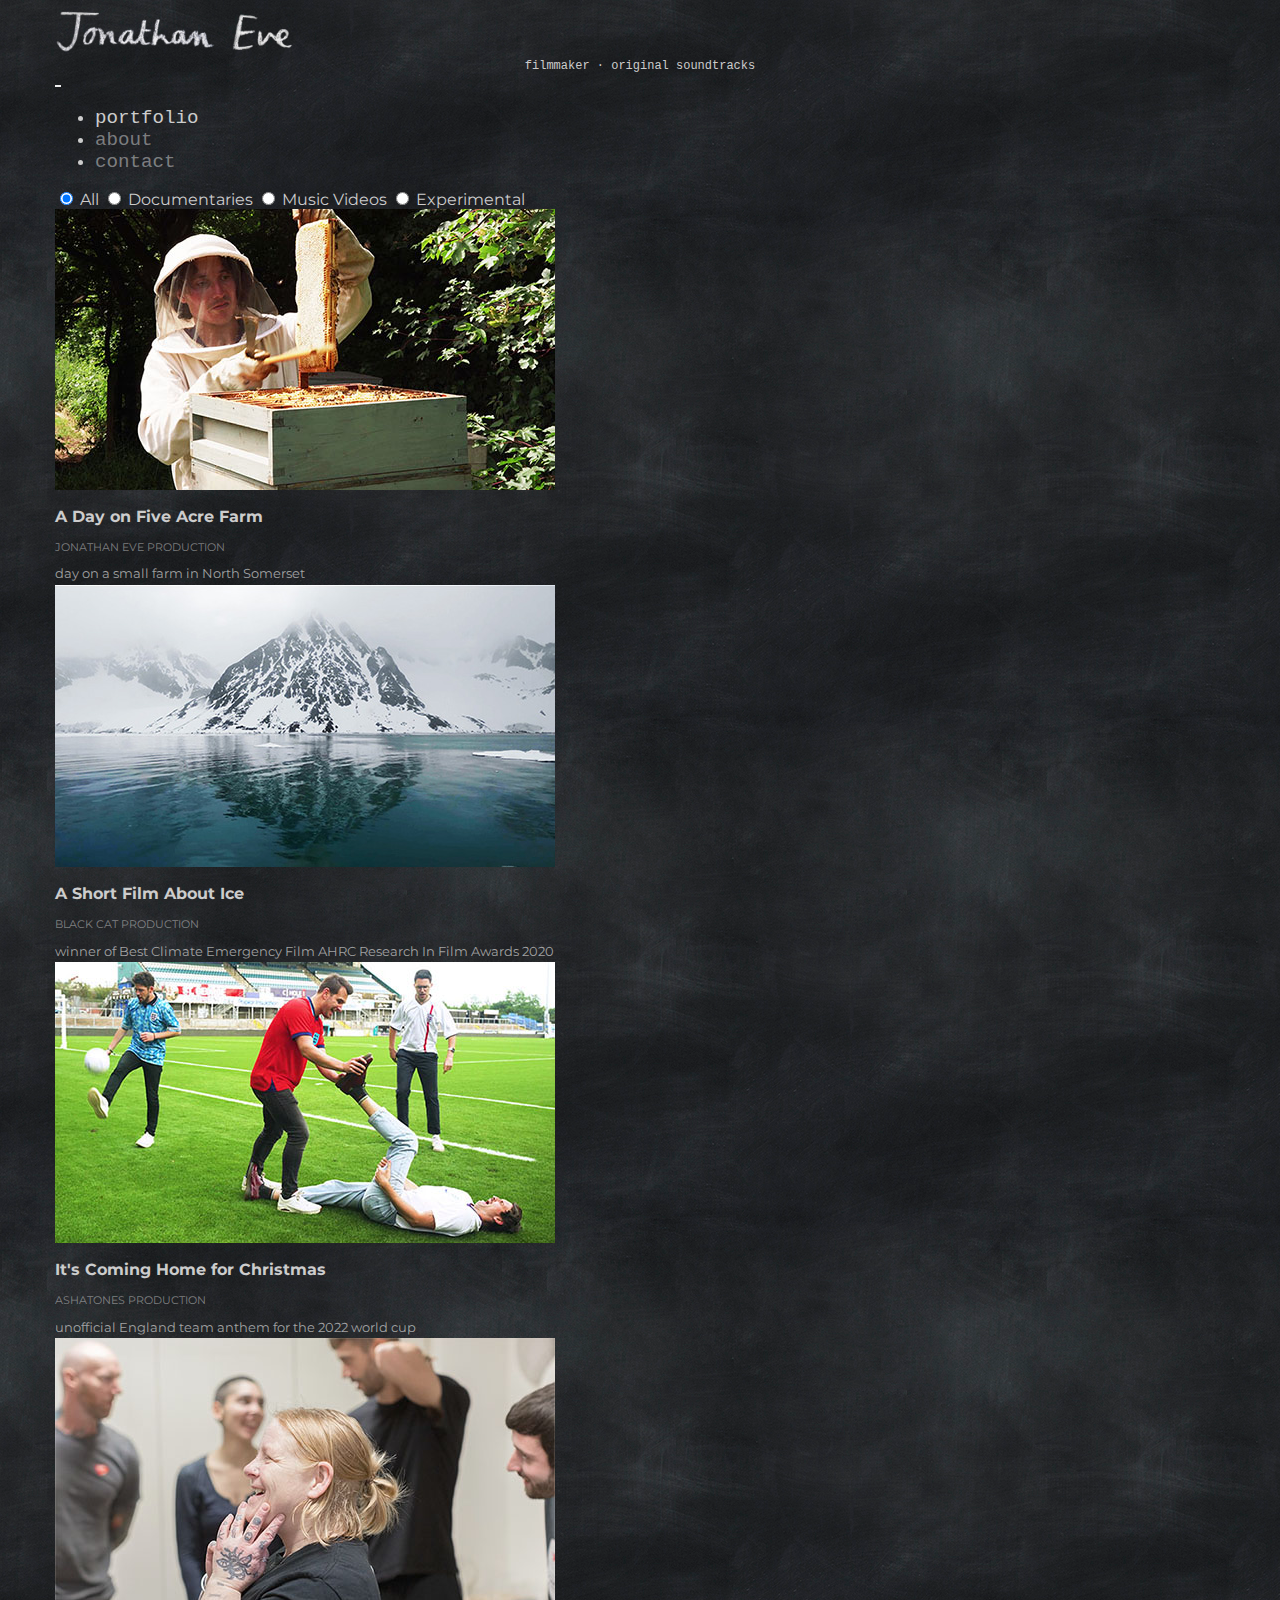
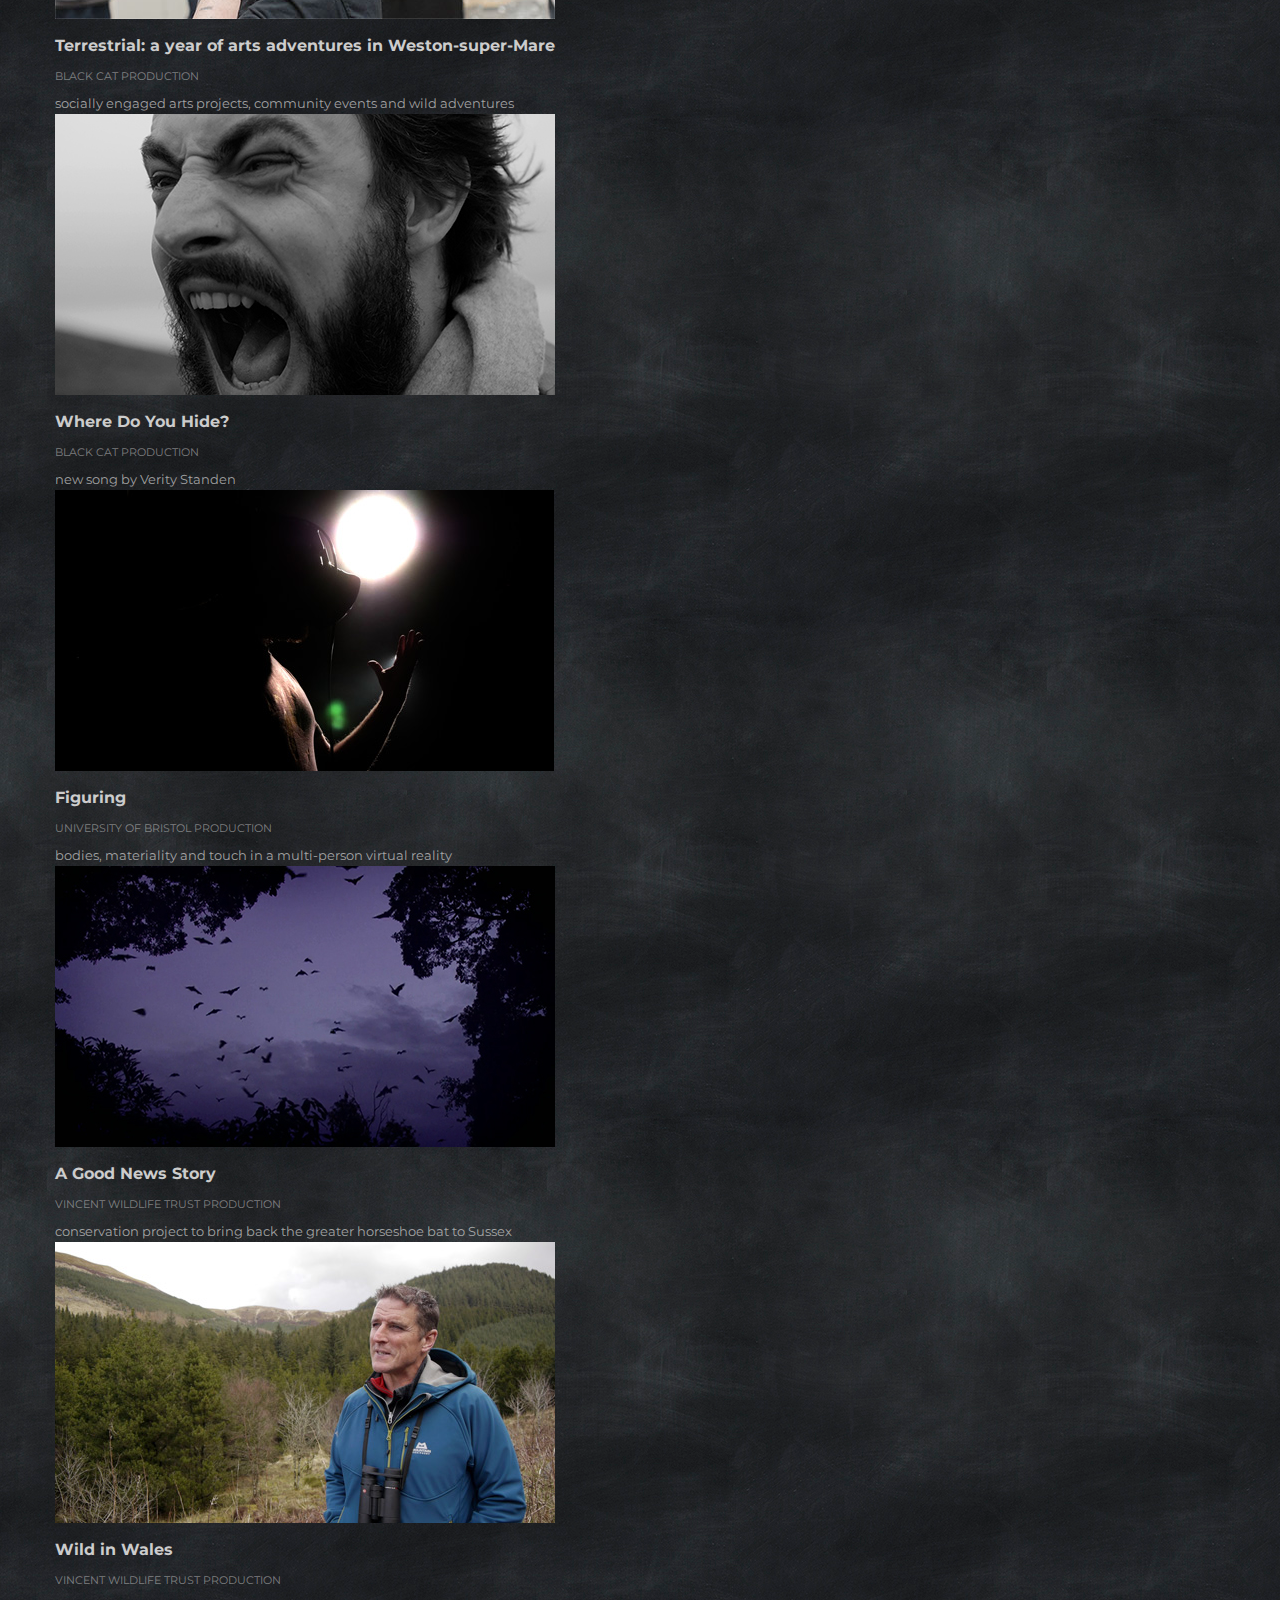
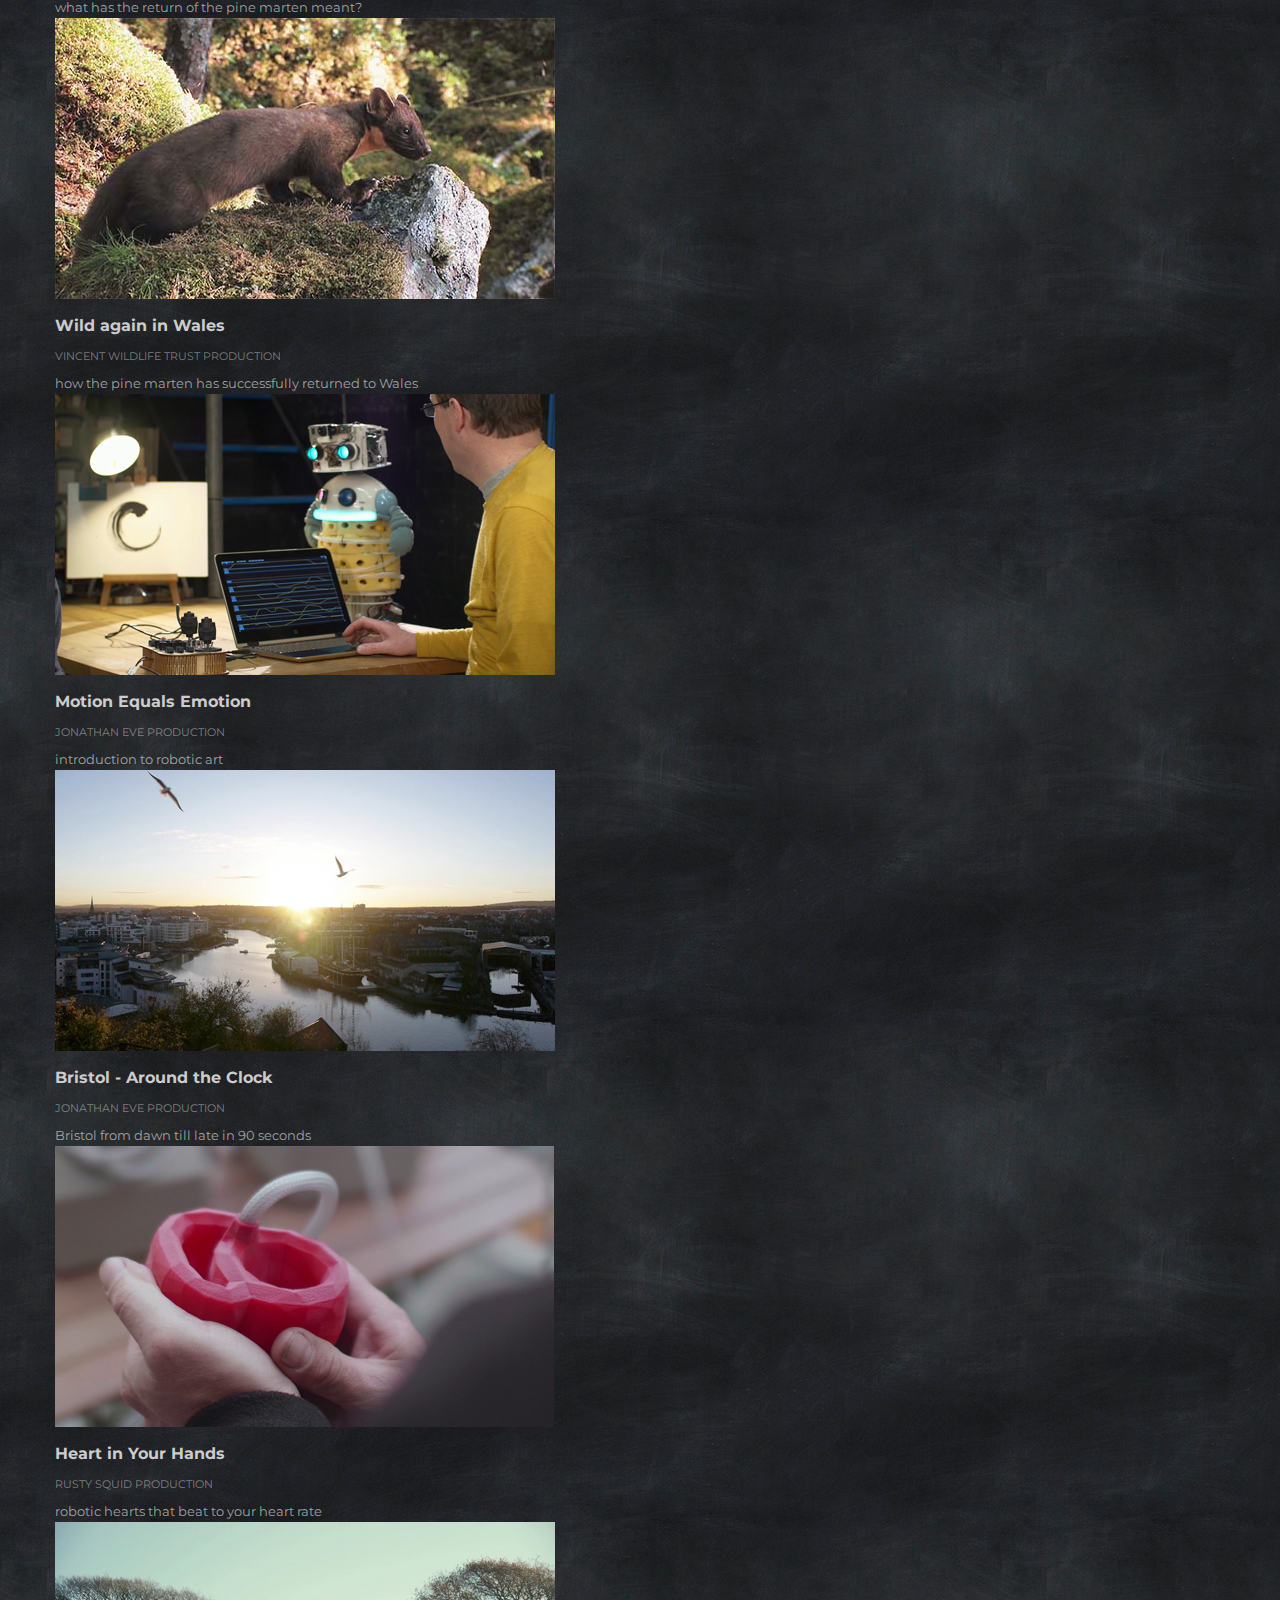
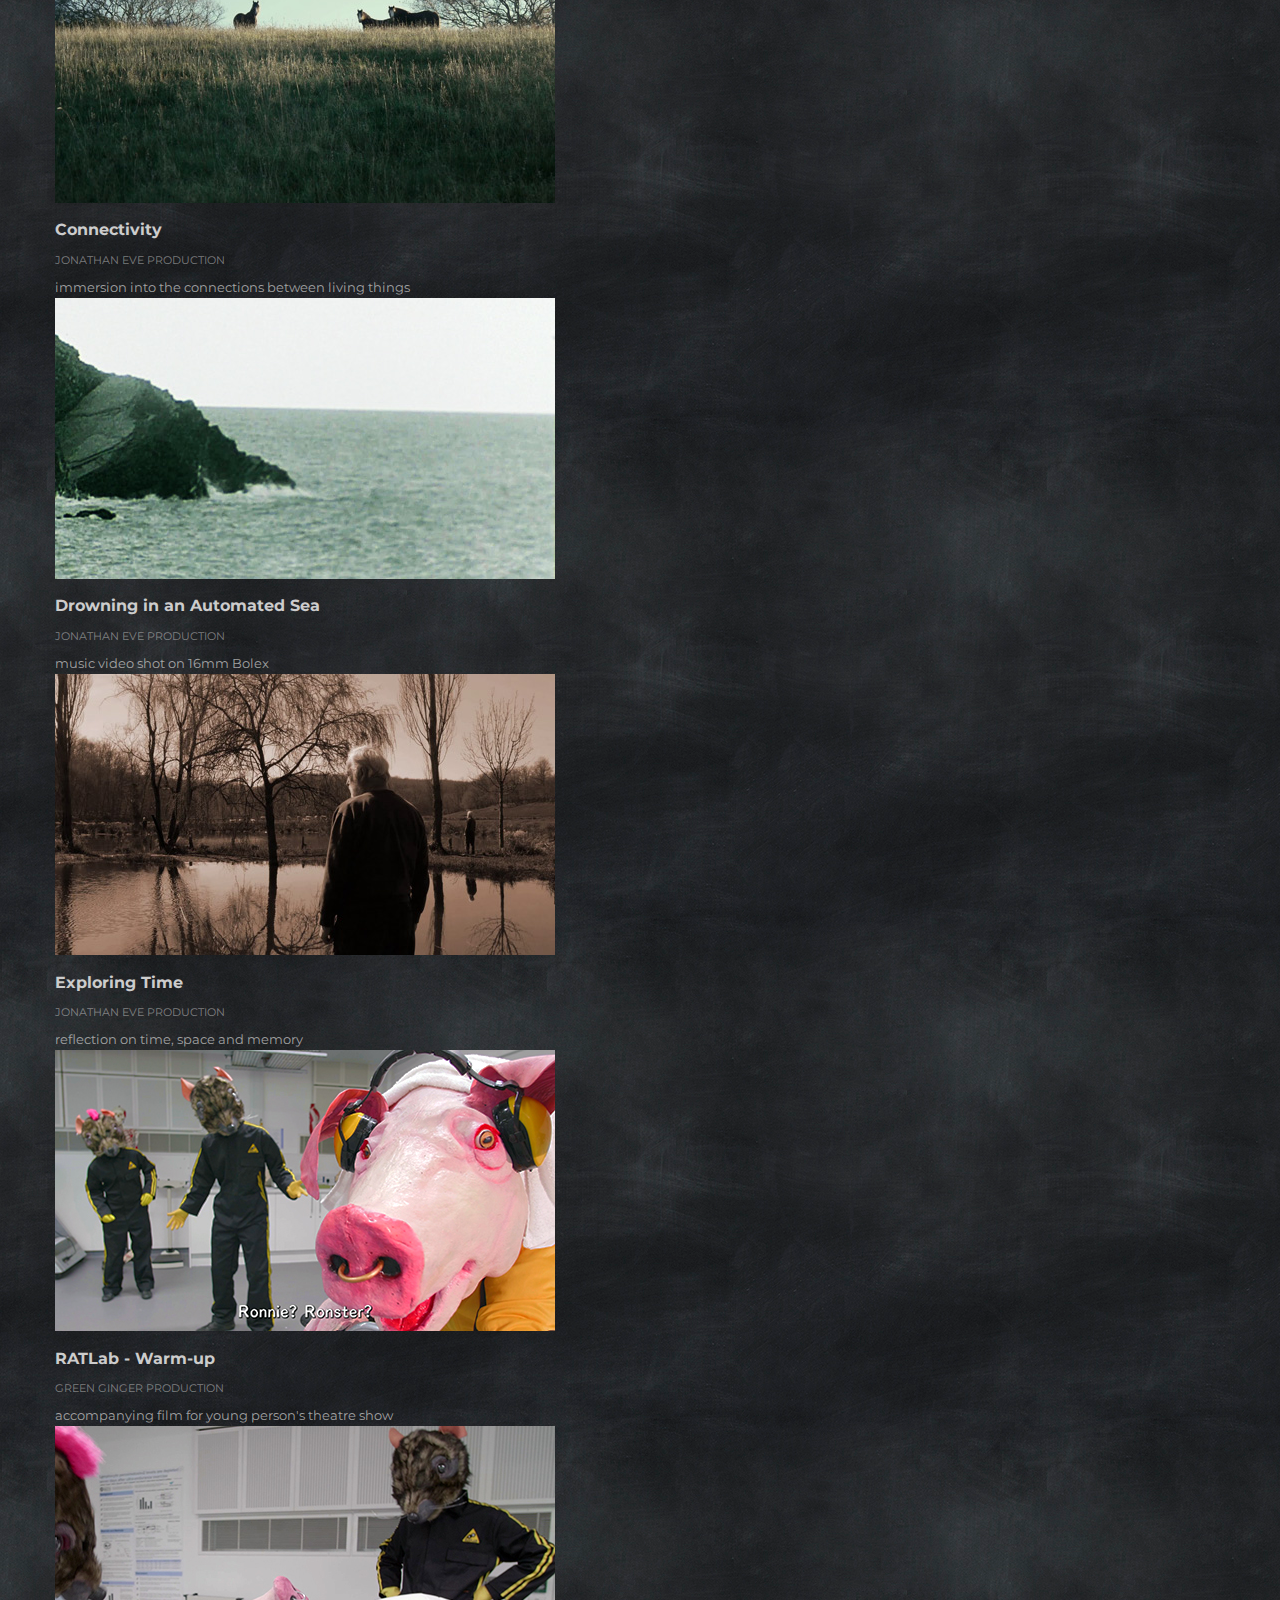
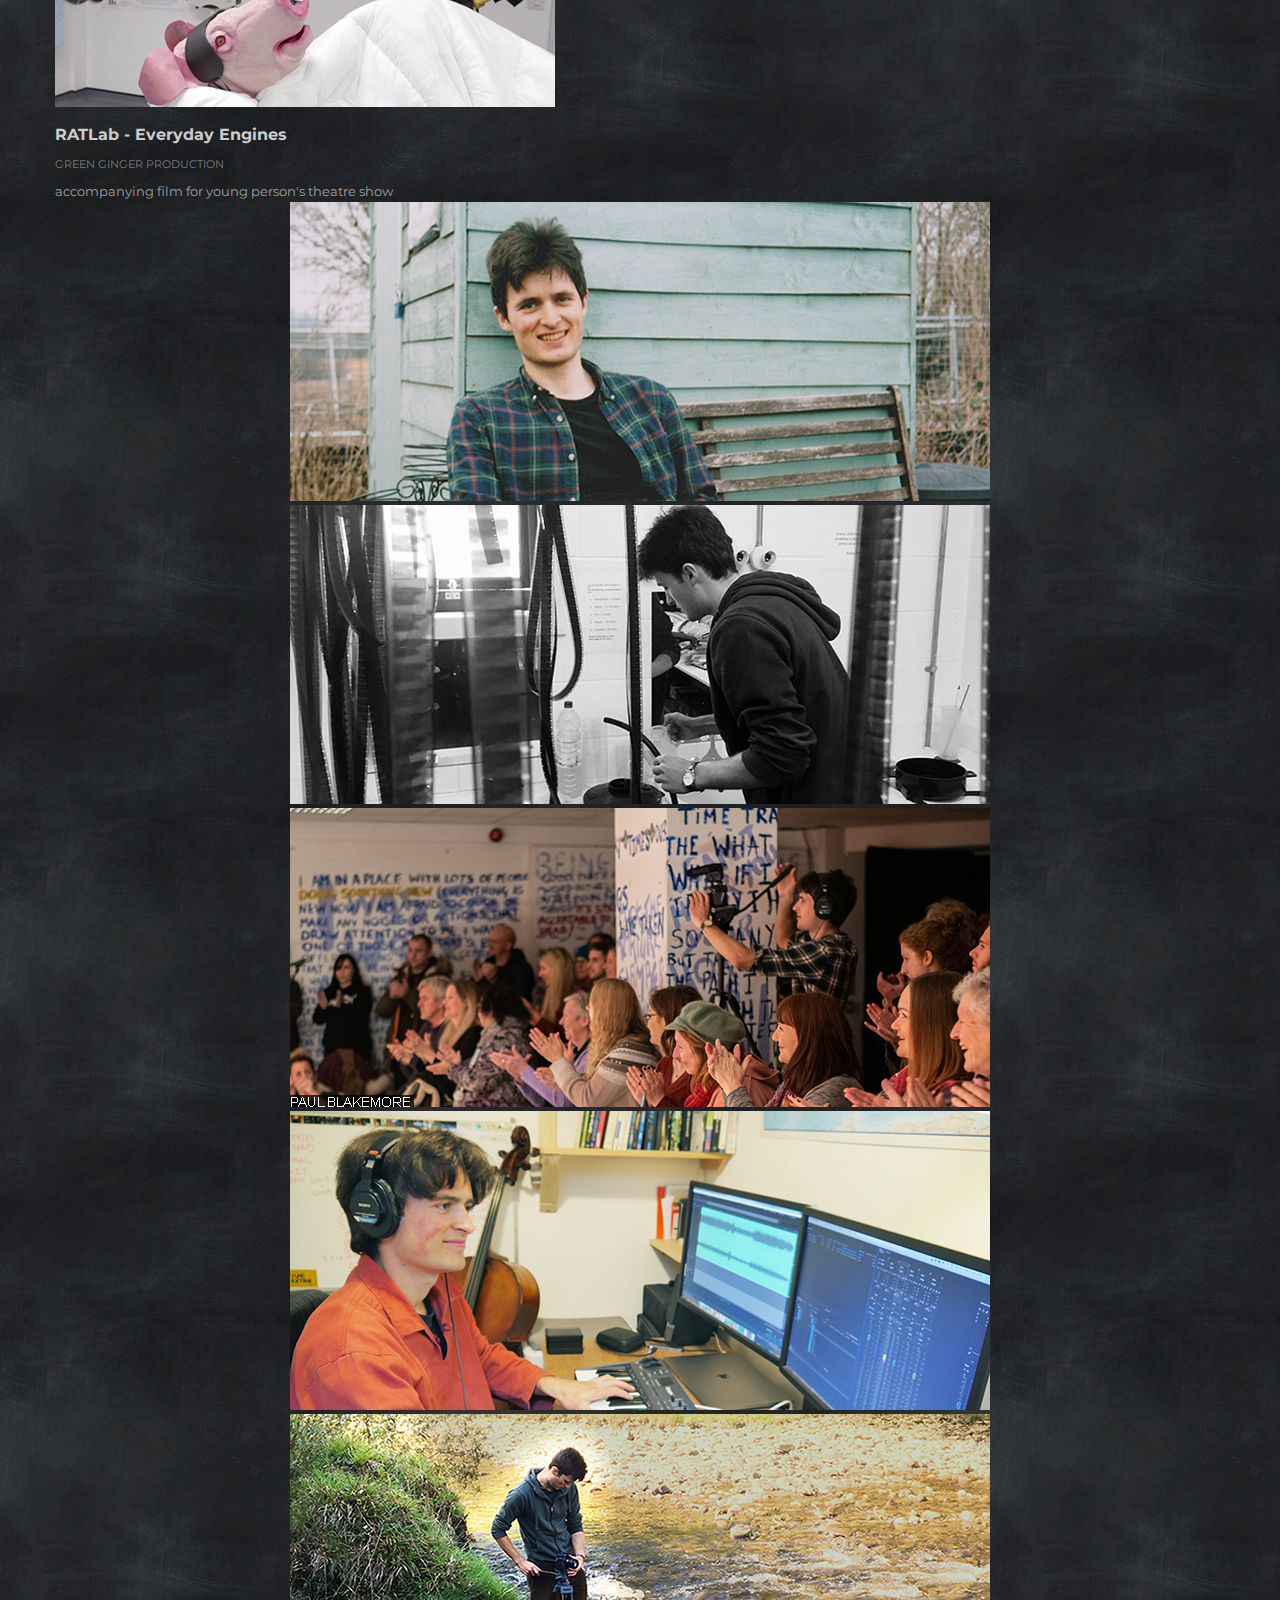
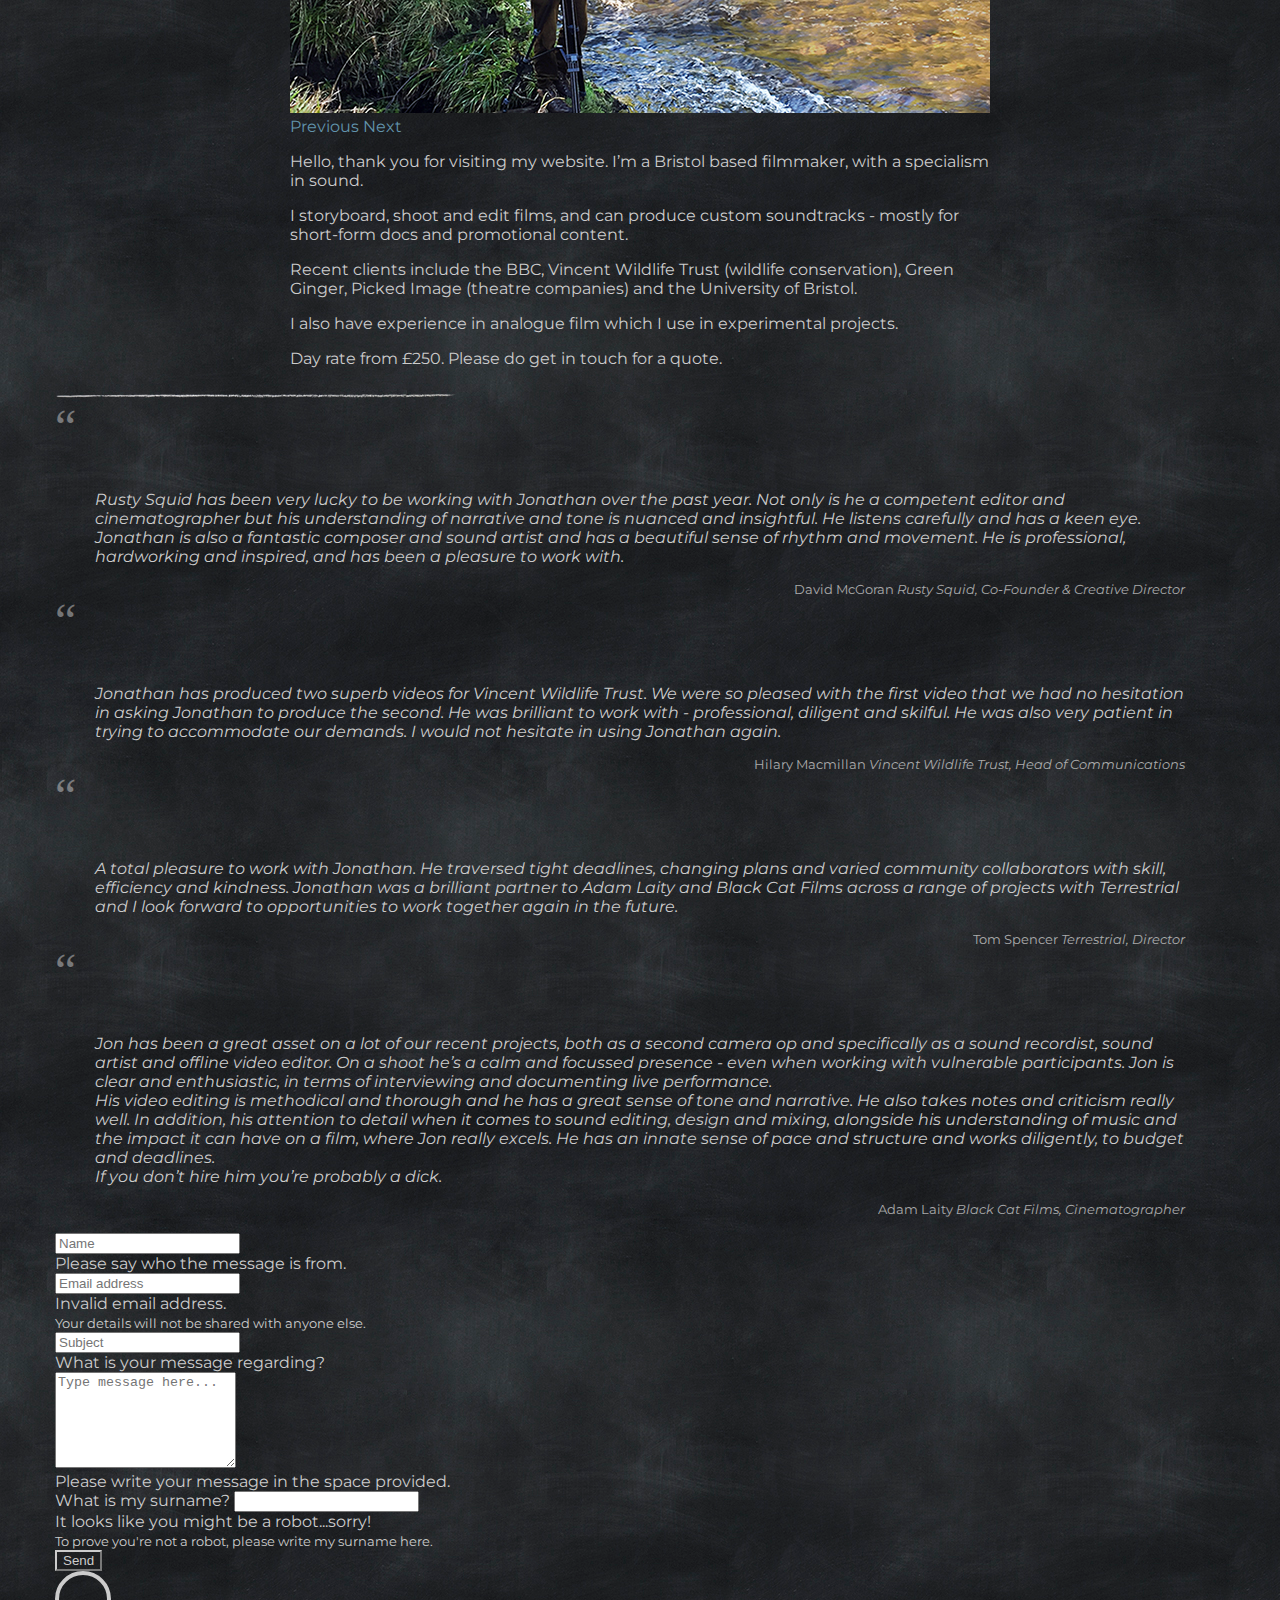
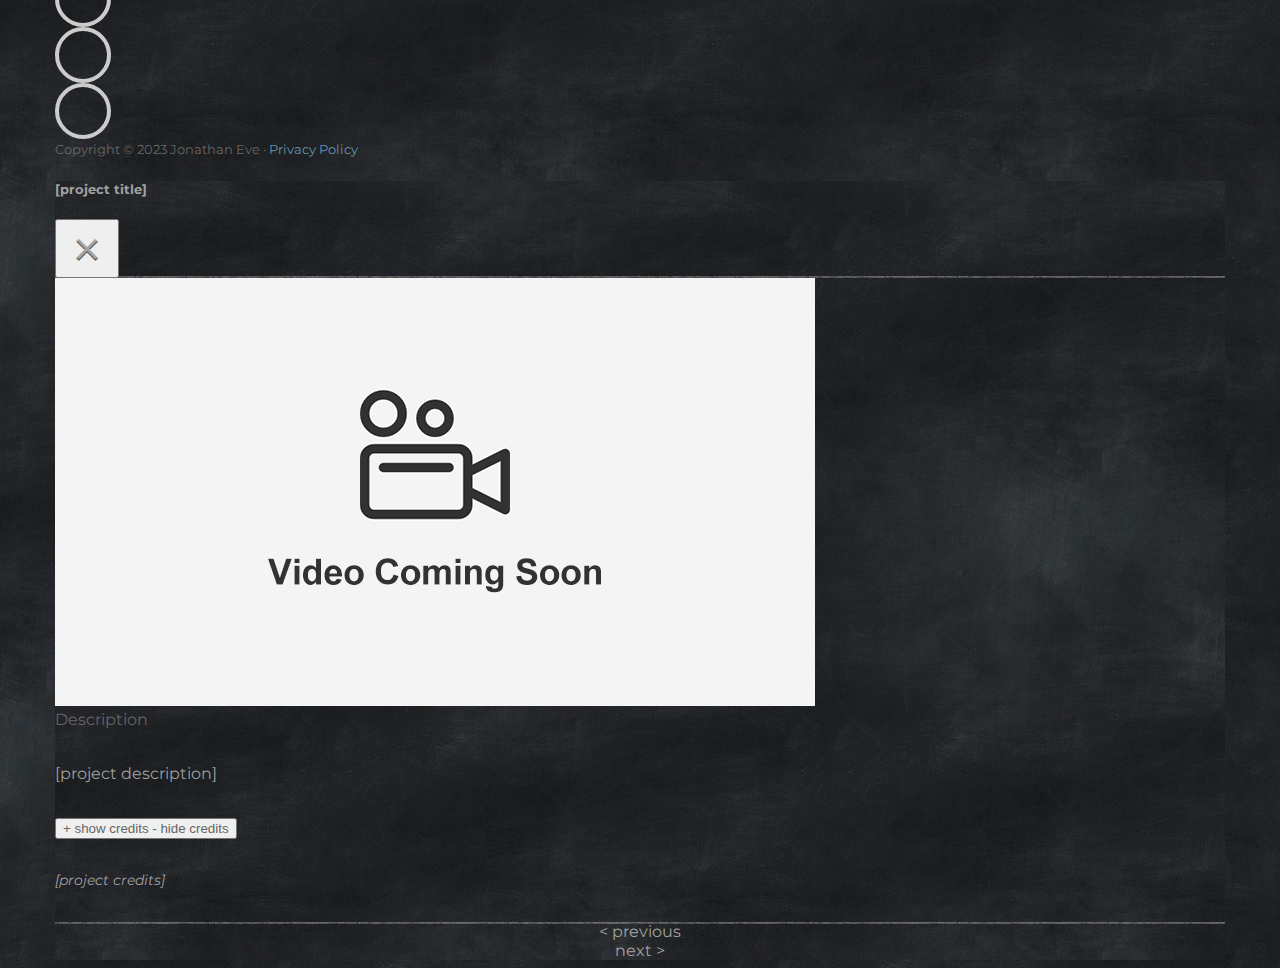
==== commit d3f4e0b6: "Content update" ====
--- a/index.html
+++ b/index.html
@@ -79,37 +79,25 @@
     <div class="text-center pb-5">
       <div class="btn-group-sm btn-group-toggle" data-toggle="buttons">
 
-        <label class="btn btn-outline-secondary shadow-none active">
+        <label class="btn btn-outline-secondary shadow-none text-uppercase active">
           <input class="filter-button" type="radio" name="options" data-filter="all" checked> All
         </label>
-        <label class="btn btn-outline-secondary shadow-none">
-          <input class="filter-button" type="radio" name="options" data-filter="nature"> Nature
+        <label class="btn btn-outline-secondary shadow-none text-uppercase">
+          <input class="filter-button" type="radio" name="options" data-filter="documentaries"> Documentaries
         </label>
-        <label class="btn btn-outline-secondary shadow-none">
-          <input class="filter-button" type="radio" name="options" data-filter="documentary"> Documentary
+        <label class="btn btn-outline-secondary shadow-none text-uppercase">
+          <input class="filter-button" type="radio" name="options" data-filter="music_videos"> Music Videos
         </label>
-        <label class="btn btn-outline-secondary shadow-none">
-          <input class="filter-button" type="radio" name="options" data-filter="music"> Music
-        </label>
-        <label class="btn btn-outline-secondary shadow-none">
-          <input class="filter-button" type="radio" name="options" data-filter="educational"> Educational
-        </label>
-        <label class="btn btn-outline-secondary shadow-none">
-          <input class="filter-button" type="radio" name="options" data-filter="art"> Art
-        </label>
-        <label class="btn btn-outline-secondary shadow-none">
+        <label class="btn btn-outline-secondary shadow-none text-uppercase">
           <input class="filter-button" type="radio" name="options" data-filter="experimental"> Experimental
         </label>
-        <!-- <label class="btn btn-outline-secondary shadow-none">
-          <input class="filter-button" type="radio" name="options" data-filter="drama"> Drama
-        </label> -->
 
       </div>
     </div>
 
 
     <div class="row">
-      <div class="portfolio-item col-sm-6 col-lg-4 px-0 py-2 px-sm-2 filter documentary">
+      <div class="portfolio-item col-sm-6 col-lg-4 px-0 py-2 px-sm-2 filter documentaries">
     <div class="row no-gutters">
       <div class="col-5 col-sm-12">
         <img src="/img/thumbs/500px/a-day-on-five-acre-farm.jpg" class="img-fluid easeload" onload="this.style.opacity=1" alt="Thumbnail for A Day on Five Acre Farm - showing beekeeper extracting honey">
@@ -118,7 +106,7 @@
         <div class="portfolio-item-text py-1 py-sm-2 px-2 px-sm-1">
           <h2 class="project-title">A Day on Five Acre Farm </h2>
           <p class="project-subtitle"><small>Jonathan Eve Production</small></p>
-          <p class="project-description-short d-none d-sm-block">a day on a small farm in North Somerset</p>
+          <p class="project-description-short d-none d-sm-block">day on a small farm in North Somerset</p>
           <p class="project-description">In early 2018 George, Sarah and the team at Tobacco Factory purchased five acres of land near Backwell, just to the south of Bristol, and set about establishing our very own farm to supply our kitchens and shop in town with delicious fresh produce, embracing the ‘farm to fork’ movement.</p>
           <p class="project-credits">camera, sound, editing & music by Jonathan Eve<br>2022</p>
           <a class="project-content" data-aspect-ratio="16by9" href="https://vimeo.com/776684671">Link to video</a>
@@ -128,7 +116,7 @@
     </div>
 </div>
 
-<div class="portfolio-item col-sm-6 col-lg-4 px-0 py-2 px-sm-2 filter documentary">
+<div class="portfolio-item col-sm-6 col-lg-4 px-0 py-2 px-sm-2 filter documentaries">
     <div class="row no-gutters">
       <div class="col-5 col-sm-12">
         <img src="/img/thumbs/500px/a-short-film-about-ice.jpg" class="img-fluid easeload" onload="this.style.opacity=1" alt="Thumbnail for A Short Film About Ice - showing a glacier">
@@ -147,7 +135,7 @@
     </div>
 </div>
 
-<div class="portfolio-item col-sm-6 col-lg-4 px-0 py-2 px-sm-2 filter music">
+<div class="portfolio-item col-sm-6 col-lg-4 px-0 py-2 px-sm-2 filter music_videos">
     <div class="row no-gutters">
       <div class="col-5 col-sm-12">
         <img src="/img/thumbs/500px/its-coming-home-for-christmas.jpg" class="img-fluid easeload" onload="this.style.opacity=1" alt="Thumbnail for It's Coming Home For Christmas - Ashatones on football pitch">
@@ -166,7 +154,7 @@
     </div>
 </div>
 
-<div class="portfolio-item col-sm-6 col-lg-4 px-0 py-2 px-sm-2 filter documentary">
+<div class="portfolio-item col-sm-6 col-lg-4 px-0 py-2 px-sm-2 filter documentaries">
     <div class="row no-gutters">
       <div class="col-5 col-sm-12">
         <img src="/img/thumbs/500px/terrestrial.jpg" class="img-fluid easeload" onload="this.style.opacity=1" alt="Thumbnail for Terrestrial: a year of arts adventures in Weston-super-Mare - showing a group of dancers in rehearsal">
@@ -185,7 +173,7 @@
     </div>
 </div>
 
-<div class="portfolio-item col-sm-6 col-lg-4 px-0 py-2 px-sm-2 filter music">
+<div class="portfolio-item col-sm-6 col-lg-4 px-0 py-2 px-sm-2 filter music_videos">
     <div class="row no-gutters">
       <div class="col-5 col-sm-12">
         <img src="/img/thumbs/500px/where-do-you-hide.jpg" class="img-fluid easeload" onload="this.style.opacity=1" alt="Thumbnail for Where Do You Hide? - showing the face of a man screaming into the wind">
@@ -194,7 +182,7 @@
         <div class="portfolio-item-text py-1 py-sm-2 px-2 px-sm-1">
           <h2 class="project-title">Where Do You Hide?</h2>
           <p class="project-subtitle"><small>Black Cat Production</small></p>
-          <p class="project-description-short d-none d-sm-block">a new song by Verity Standen</p>
+          <p class="project-description-short d-none d-sm-block">new song by Verity Standen</p>
           <p class="project-description">A new song by Verity Standen, recorded remotely as a lockdown experiment - with singers across the UK screaming into their phones and laptops.</p>
           <p class="project-credits">song composed and performed by Verity Standen<br>song produced and co-arranged by David Ridley<br>film directed & cinematography by Adam Laity<br>additional camerawork & editing by Jonathan Eve</p>
           <a class="project-content" data-aspect-ratio="21by9" href="https://vimeo.com/514614842">Link to video</a>
@@ -204,7 +192,7 @@
     </div>
 </div>
 
-<div class="portfolio-item col-sm-6 col-lg-4 px-0 py-2 px-sm-2 filter art">
+<div class="portfolio-item col-sm-6 col-lg-4 px-0 py-2 px-sm-2 filter documentaries">
     <div class="row no-gutters">
       <div class="col-5 col-sm-12">
         <img src="/img/thumbs/500px/figuring.jpg" class="img-fluid easeload" onload="this.style.opacity=1" alt="Thumbnail for Figuring - showing a Figuring participant wearing a virtual reality headset">
@@ -223,7 +211,7 @@
     </div>
 </div>
 
-<div class="portfolio-item col-sm-6 col-lg-4 px-0 py-2 px-sm-2 filter nature">
+<div class="portfolio-item col-sm-6 col-lg-4 px-0 py-2 px-sm-2 filter documentaries">
     <div class="row no-gutters">
       <div class="col-5 col-sm-12">
         <img src="/img/thumbs/500px/a-good-news-story.jpg" class="img-fluid easeload" onload="this.style.opacity=1" alt="Thumbnail for A Good News Story - showing bats flying in the twilight">
@@ -232,7 +220,7 @@
         <div class="portfolio-item-text py-1 py-sm-2 px-2 px-sm-1">
           <h2 class="project-title">A Good News Story</h2>
           <p class="project-subtitle"><small>Vincent Wildlife Trust Production</small></p>
-          <p class="project-description-short d-none d-sm-block">a conservation project to bring back the greater horseshoe bat to Sussex</p>
+          <p class="project-description-short d-none d-sm-block">conservation project to bring back the greater horseshoe bat to Sussex</p>
           <p class="project-description">A small but significant group of greater horseshoe bats has recently been discovered using this dilapidated building as a maternity roost. This is very exciting as it is the first known breeding population east of its current stronghold in southwest England.</p>
           <p class="project-credits">produced by Hilary Macmillan<br>camera, sound, editing & music by Jonathan Eve<br>2021</p>
           <a class="project-content" data-aspect-ratio="16by9" href="https://vimeo.com/592344150">Link to video</a>
@@ -242,7 +230,7 @@
     </div>
 </div>
 
-<div class="portfolio-item col-sm-6 col-lg-4 px-0 py-2 px-sm-2 filter nature">
+<div class="portfolio-item col-sm-6 col-lg-4 px-0 py-2 px-sm-2 filter documentaries">
     <div class="row no-gutters">
       <div class="col-5 col-sm-12">
         <img src="/img/thumbs/500px/wild-in-wales.jpg" class="img-fluid easeload" onload="this.style.opacity=1" alt="Thumbnail for Wild in Wales - showing Iolo Williams before a Welsh landscape">
@@ -261,7 +249,7 @@
     </div>
 </div>
 
-<div class="portfolio-item col-sm-6 col-lg-4 px-0 py-2 px-sm-2 filter nature">
+<div class="portfolio-item col-sm-6 col-lg-4 px-0 py-2 px-sm-2 filter documentaries">
     <div class="row no-gutters">
       <div class="col-5 col-sm-12">
         <img src="/img/thumbs/500px/wild-again-in-wales.jpg" class="img-fluid easeload" onload="this.style.opacity=1" alt="Thumbnail for Wild again in Wales - showing a pine marten">
@@ -280,7 +268,7 @@
     </div>
 </div>
 
-<div class="portfolio-item col-sm-6 col-lg-4 px-0 py-2 px-sm-2 filter art">
+<div class="portfolio-item col-sm-6 col-lg-4 px-0 py-2 px-sm-2 filter documentaries">
     <div class="row no-gutters">
       <div class="col-5 col-sm-12">
         <img src="/img/thumbs/500px/motion-equals-emotion.jpg" class="img-fluid easeload" onload="this.style.opacity=1" alt="Thumbnail for Motion equals Emotion - showing Rusty Squid working on their V3 robot">
@@ -289,7 +277,7 @@
         <div class="portfolio-item-text py-1 py-sm-2 px-2 px-sm-1">
           <h2 class="project-title">Motion Equals Emotion</h2>
           <p class="project-subtitle"><small>Jonathan Eve Production</small></p>
-          <p class="project-description-short d-none d-sm-block">an introduction to robotic art</p>
+          <p class="project-description-short d-none d-sm-block">introduction to robotic art</p>
           <p class="project-description">David McGoran, a robotic engineer and designer tells the story of Rusty Squid, a studio for robotic art and design, based in Bristol. This film was nominated for the 'Our City' competition in Bristol.</p>
           <p class="project-credits">voice-over by David McGoran<br>camera, sound, editing & music by Jonathan Eve<br>additional footage by James Dalby and Adam Laity<br>2018</p>
           <a class="project-content" data-aspect-ratio="16by9" href="https://vimeo.com/266889325">Link to video</a>
@@ -299,7 +287,7 @@
     </div>
 </div>
 
-<div class="portfolio-item col-sm-6 col-lg-4 px-0 py-2 px-sm-2 filter documentary">
+<div class="portfolio-item col-sm-6 col-lg-4 px-0 py-2 px-sm-2 filter documentaries">
     <div class="row no-gutters">
       <div class="col-5 col-sm-12">
         <img src="/img/thumbs/500px/bristol-around-the-clock.jpg" class="img-fluid easeload" onload="this.style.opacity=1" alt="Thumbnail for Bristol - Around the Clock - showing a sunrise over Bristol's Floating Harbour">
@@ -308,7 +296,7 @@
         <div class="portfolio-item-text py-1 py-sm-2 px-2 px-sm-1">
           <h2 class="project-title">Bristol - Around the Clock</h2>
           <p class="project-subtitle"><small>Jonathan Eve Production</small></p>
-          <p class="project-description-short d-none d-sm-block">the city from dawn till late in 90 seconds</p>
+          <p class="project-description-short d-none d-sm-block">Bristol from dawn till late in 90 seconds</p>
           <p class="project-description">Scenes of people and places in Bristol, from dawn till late. This film was nominated for the 'Our City' competition in Bristol.</p>
           <p class="project-credits">camera, sound, editing & music by Jonathan Eve<br>2017</p>
           <a class="project-content" data-aspect-ratio="16by9" href="https://vimeo.com/245193532">Link to video</a>
@@ -318,7 +306,7 @@
     </div>
 </div>
 
-<div class="portfolio-item col-sm-6 col-lg-4 px-0 py-2 px-sm-2 filter art">
+<div class="portfolio-item col-sm-6 col-lg-4 px-0 py-2 px-sm-2 filter documentaries">
     <div class="row no-gutters">
       <div class="col-5 col-sm-12">
         <img src="/img/thumbs/500px/heart-in-your-hands.jpg" class="img-fluid easeload" onload="this.style.opacity=1" alt="Thumbnail for Heart in Your Hands - showing a close-up of a robotic heart cradled in someone's hands">
@@ -346,7 +334,7 @@
         <div class="portfolio-item-text py-1 py-sm-2 px-2 px-sm-1">
           <h2 class="project-title">Connectivity</h2>
           <p class="project-subtitle"><small>Jonathan Eve Production</small></p>
-          <p class="project-description-short d-none d-sm-block">an immersion into the connections between living things</p>
+          <p class="project-description-short d-none d-sm-block">immersion into the connections between living things</p>
           <p class="project-description">Originally created as a video installation, two screens facing each other held an audience enclosed in a moment of connectivity between pairs of living beings, separated by a vast stretch of space. Music made from found sounds taken directly from their environments (<a href="https://vimeo.com/298600495/" target="_blank">documentation video</a>).</p>
           <p class="project-credits">camera, sound, editing & music by Jonathan Eve<br>2015</p>
           <a class="project-content" data-aspect-ratio="21by9" href="https://vimeo.com/252597766">Link to video</a>
@@ -384,7 +372,7 @@
         <div class="portfolio-item-text py-1 py-sm-2 px-2 px-sm-1">
           <h2 class="project-title">Exploring Time</h2>
           <p class="project-subtitle"><small>Jonathan Eve Production</small></p>
-          <p class="project-description-short d-none d-sm-block">a reflection on time, space and memory</p>
+          <p class="project-description-short d-none d-sm-block">reflection on time, space and memory</p>
           <p class="project-description">An experimental reflection on time, space and memory.</p>
           <p class="project-credits">camera, sound, editing & music by Jonathan Eve<br>2015</p>
           <a class="project-content" data-aspect-ratio="16by9" href="https://vimeo.com/132607721">Link to video</a>
@@ -394,7 +382,7 @@
     </div>
 </div>
 
-<div class="portfolio-item col-sm-6 col-lg-4 px-0 py-2 px-sm-2 filter educational">
+<div class="portfolio-item col-sm-6 col-lg-4 px-0 py-2 px-sm-2 filter experimental">
     <div class="row no-gutters">
       <div class="col-5 col-sm-12">
         <img src="/img/thumbs/500px/ratlab-warm-up.jpg" class="img-fluid easeload" onload="this.style.opacity=1" alt="Thumbnail for RATLab Warm-up - showing Ronnie the pig">
@@ -413,7 +401,7 @@
     </div>
 </div>
 
-<div class="portfolio-item col-sm-6 col-lg-4 px-0 py-2 px-sm-2 filter educational">
+<div class="portfolio-item col-sm-6 col-lg-4 px-0 py-2 px-sm-2 filter experimental">
     <div class="row no-gutters">
       <div class="col-5 col-sm-12">
         <img src="/img/thumbs/500px/ratlab-everyday-engines.jpg" class="img-fluid easeload" onload="this.style.opacity=1" alt="Thumbnail for RATLab Everyday Engines - showing Ronnie the pig">
@@ -476,7 +464,7 @@
   </div>
 
   <div class="col-12 p-2 text-center">
-    <p>Hello! I’m a Bristol based filmmaker, with a specialism in sound.</p><p>I storyboard, shoot, edit, and produce custom soundtracks - mostly for short-form docs and promotional content.</p><p>Recent clients include the BBC, Vincent Wildlife Trust, Rusty Squid and the University of Bristol.</p><p>I also have experience in analogue film which I use in experimental projects.</p><p>Day rate from £200.</p>
+    <p>Hello, thank you for visiting my website. I’m a Bristol based filmmaker, with a specialism in sound.</p><p>I storyboard, shoot and edit films, and can produce custom soundtracks - mostly for short-form docs and promotional content.</p><p>Recent clients include the BBC, Vincent Wildlife Trust (wildlife conservation), Green Ginger, Picked Image (theatre companies) and the University of Bristol.</p><p>I also have experience in analogue film which I use in experimental projects.</p><p>Day rate from £250. Please do get in touch for a quote.</p>
   </div>
 
 </div>
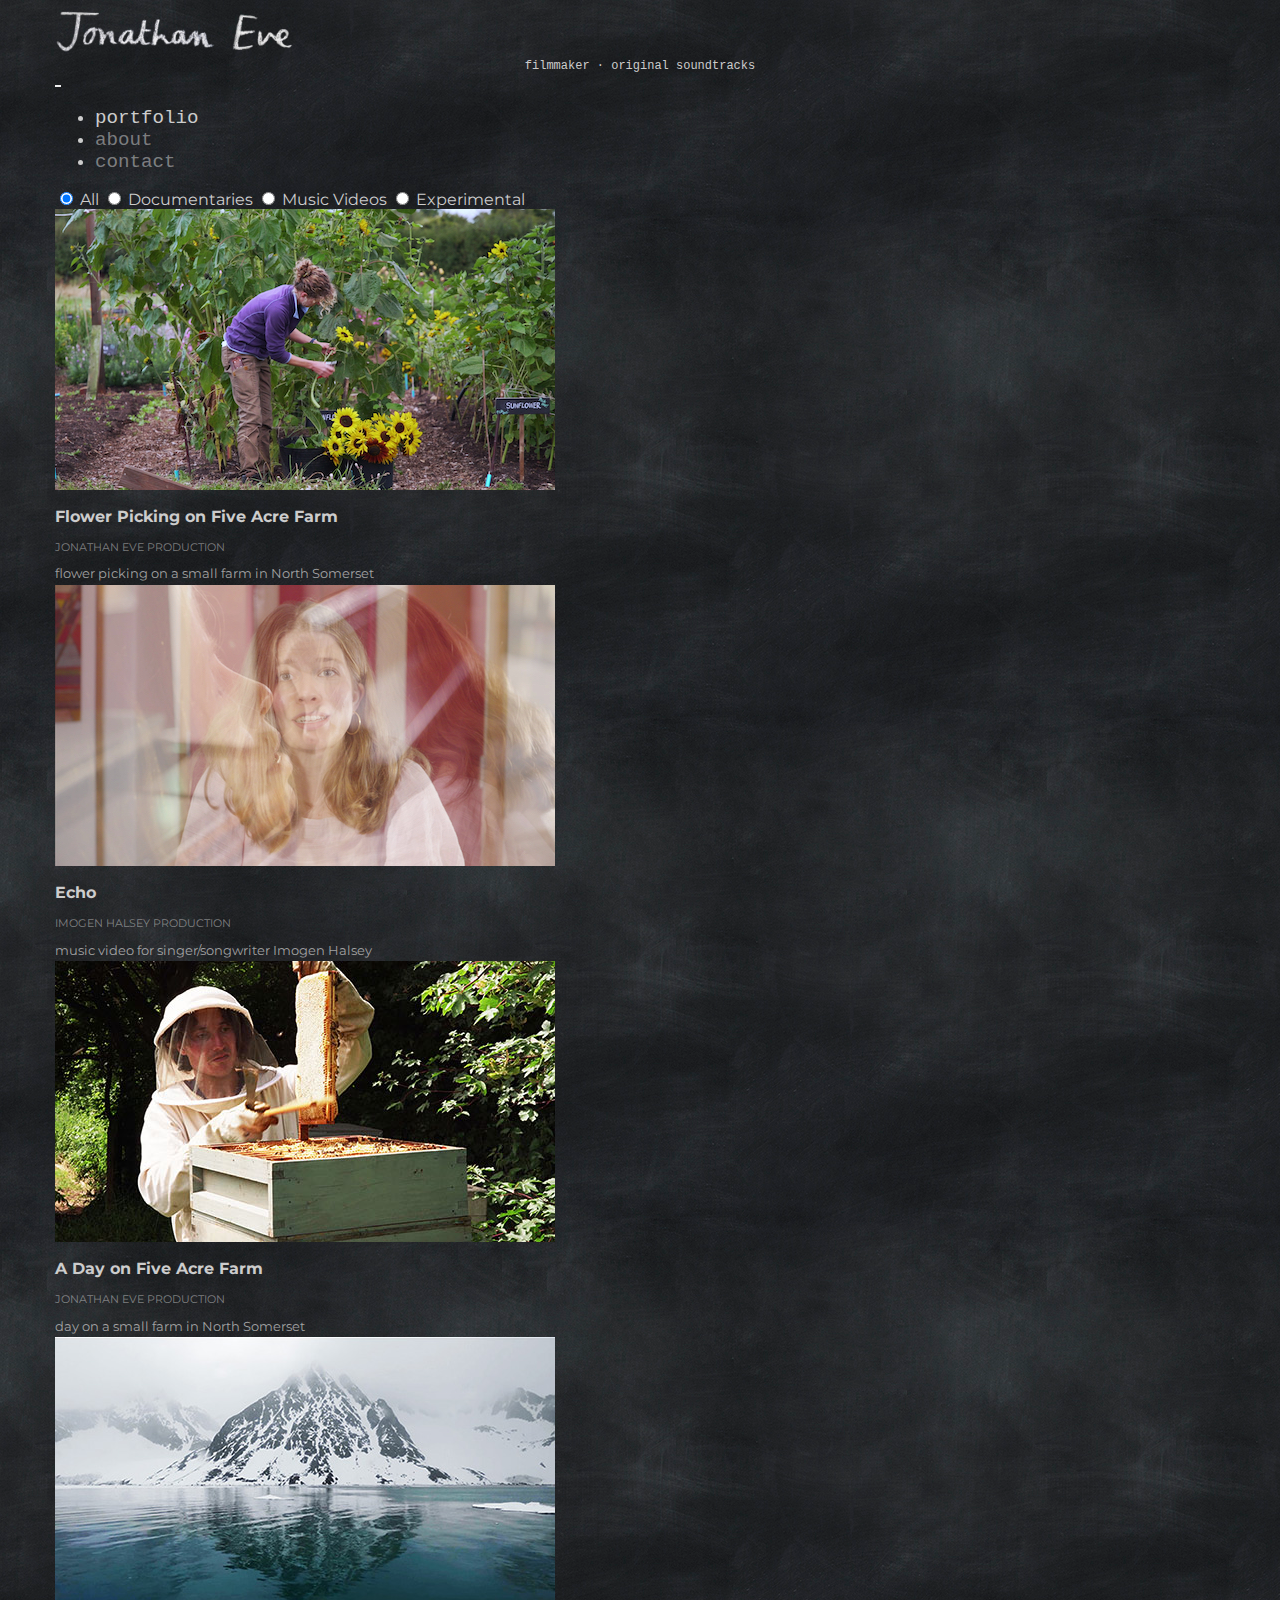
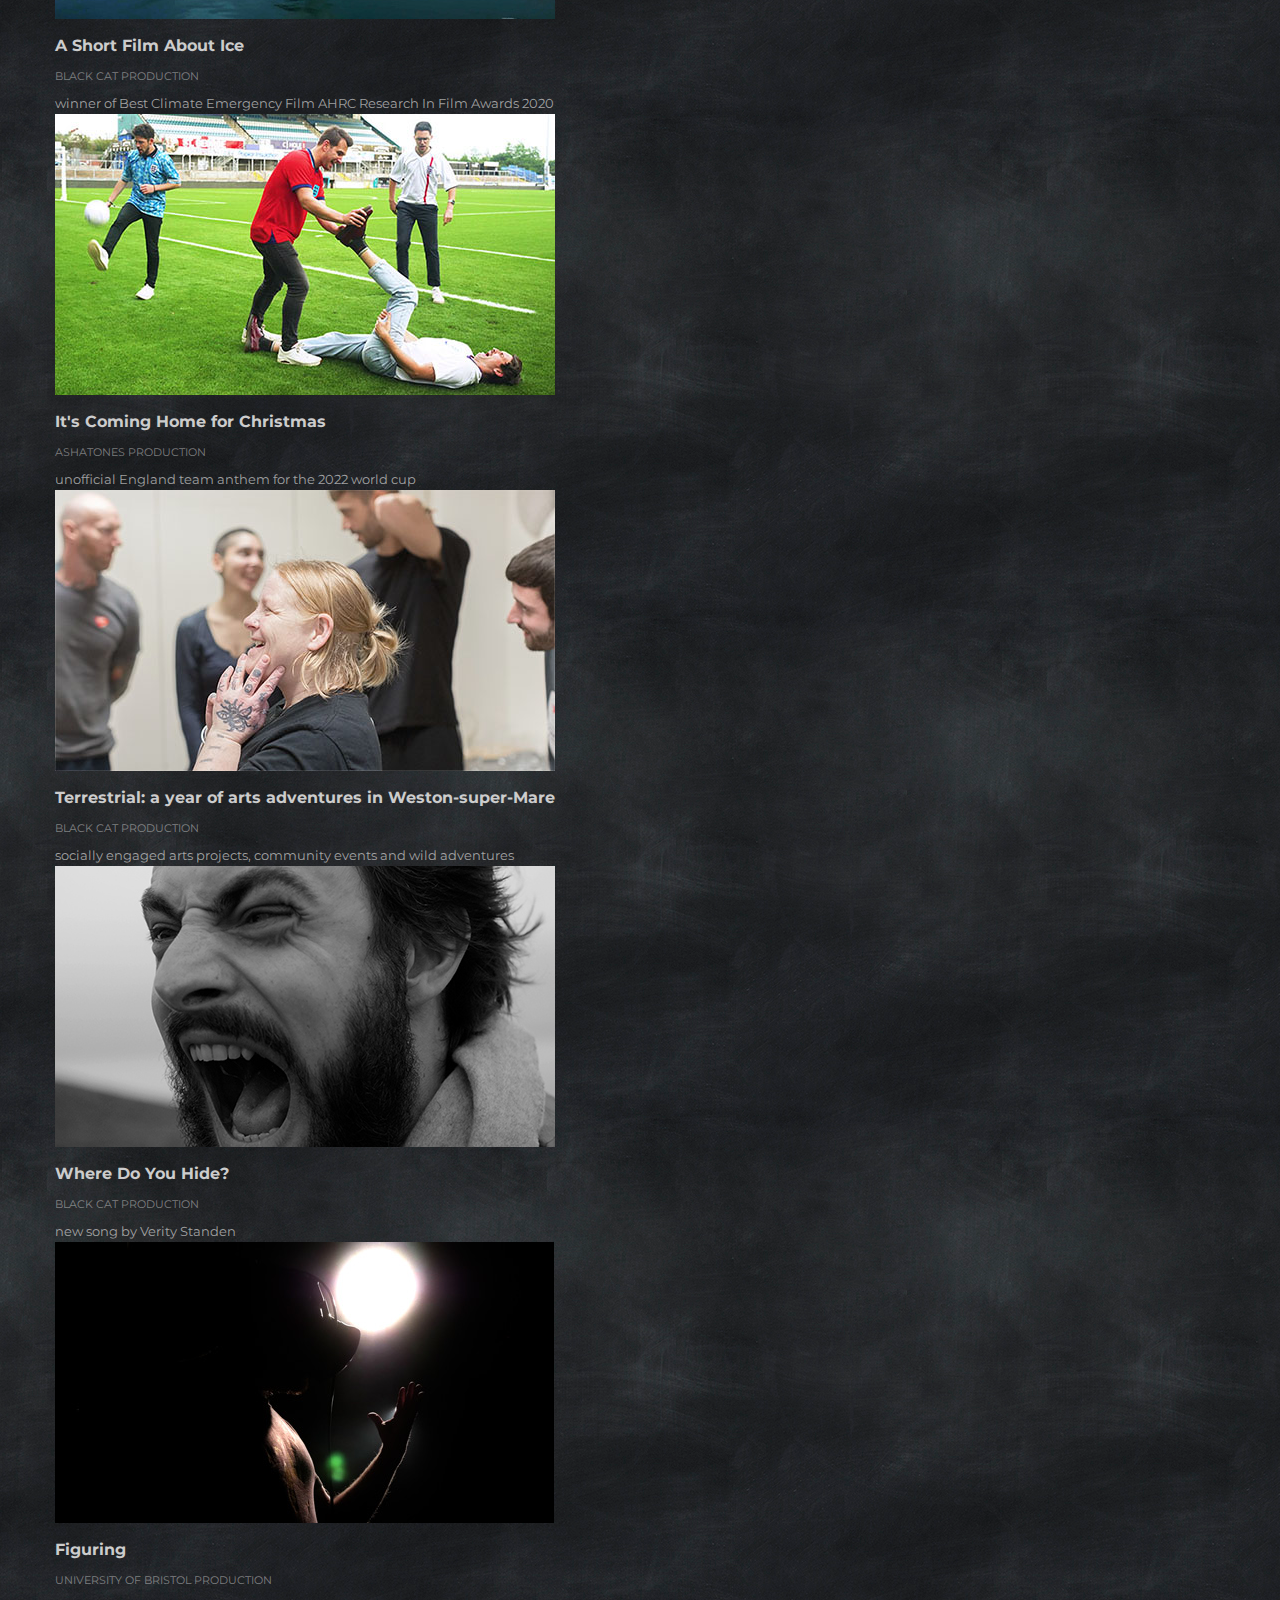
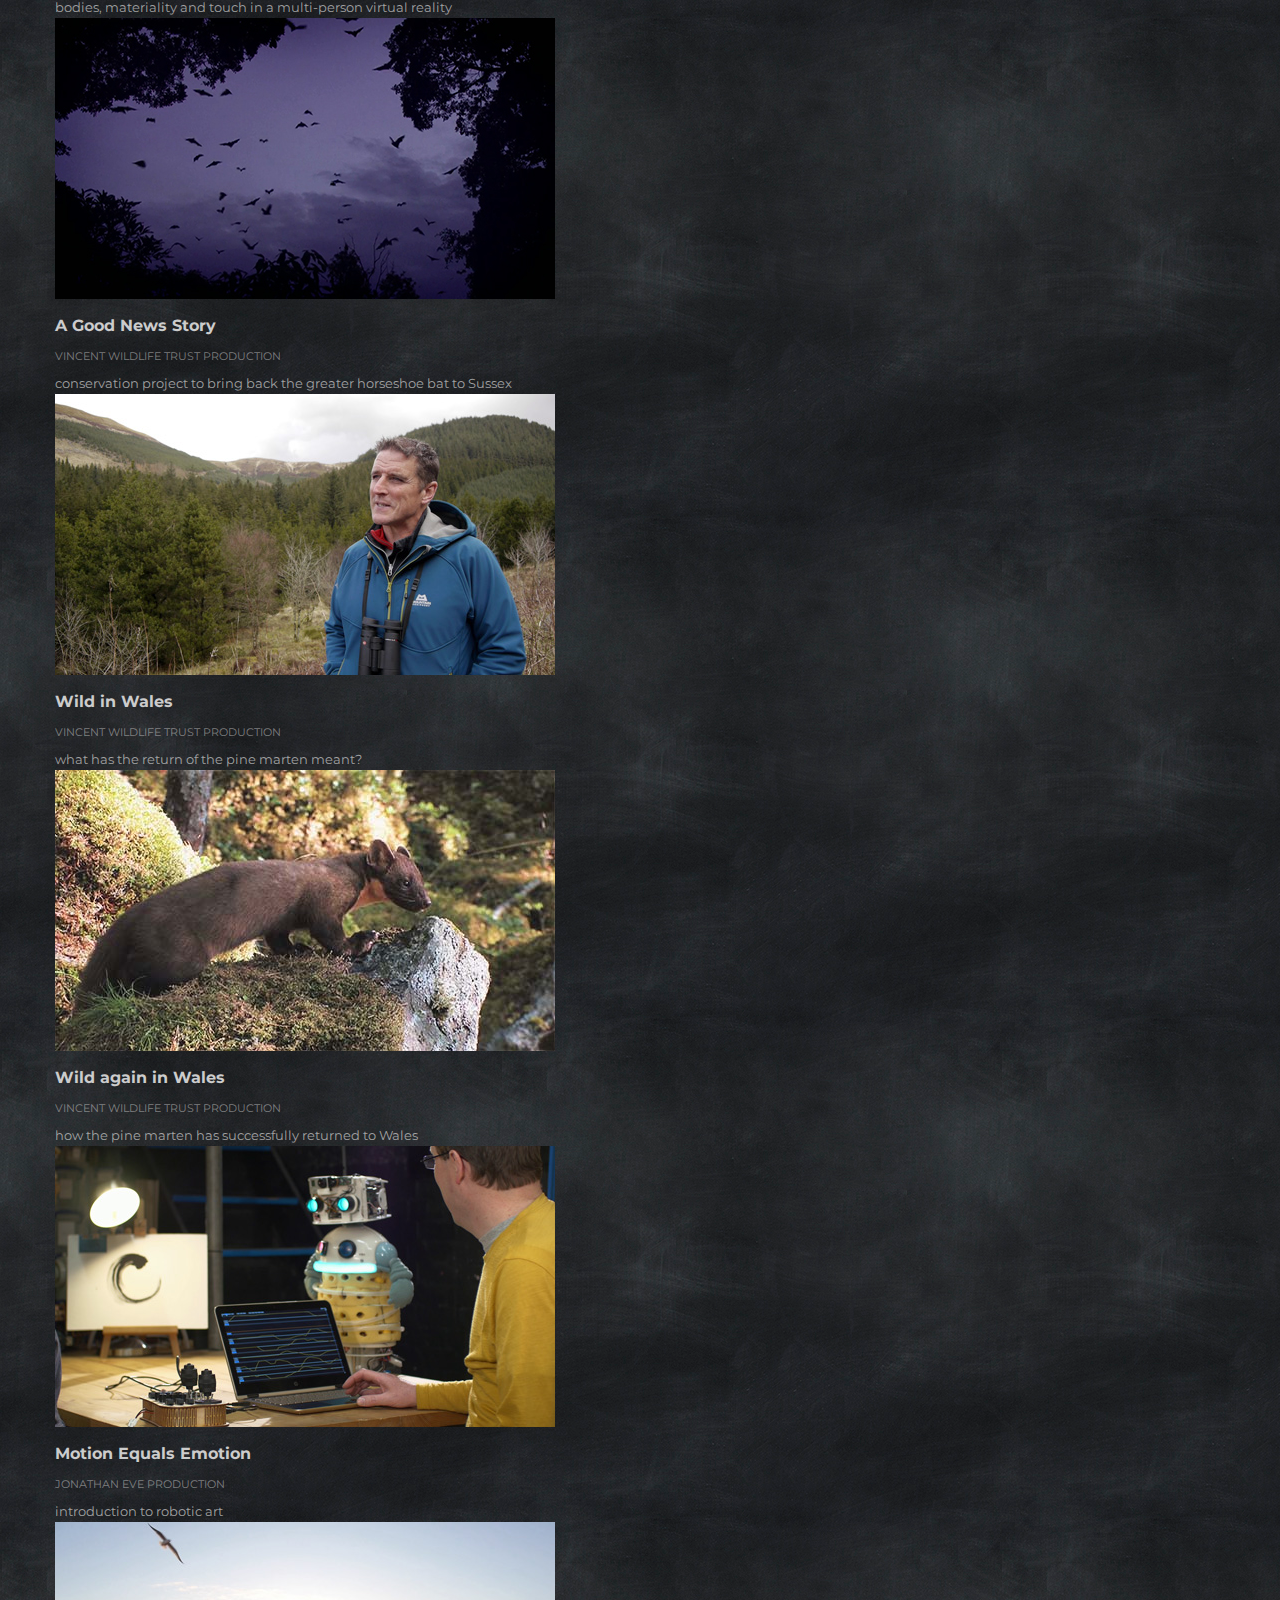
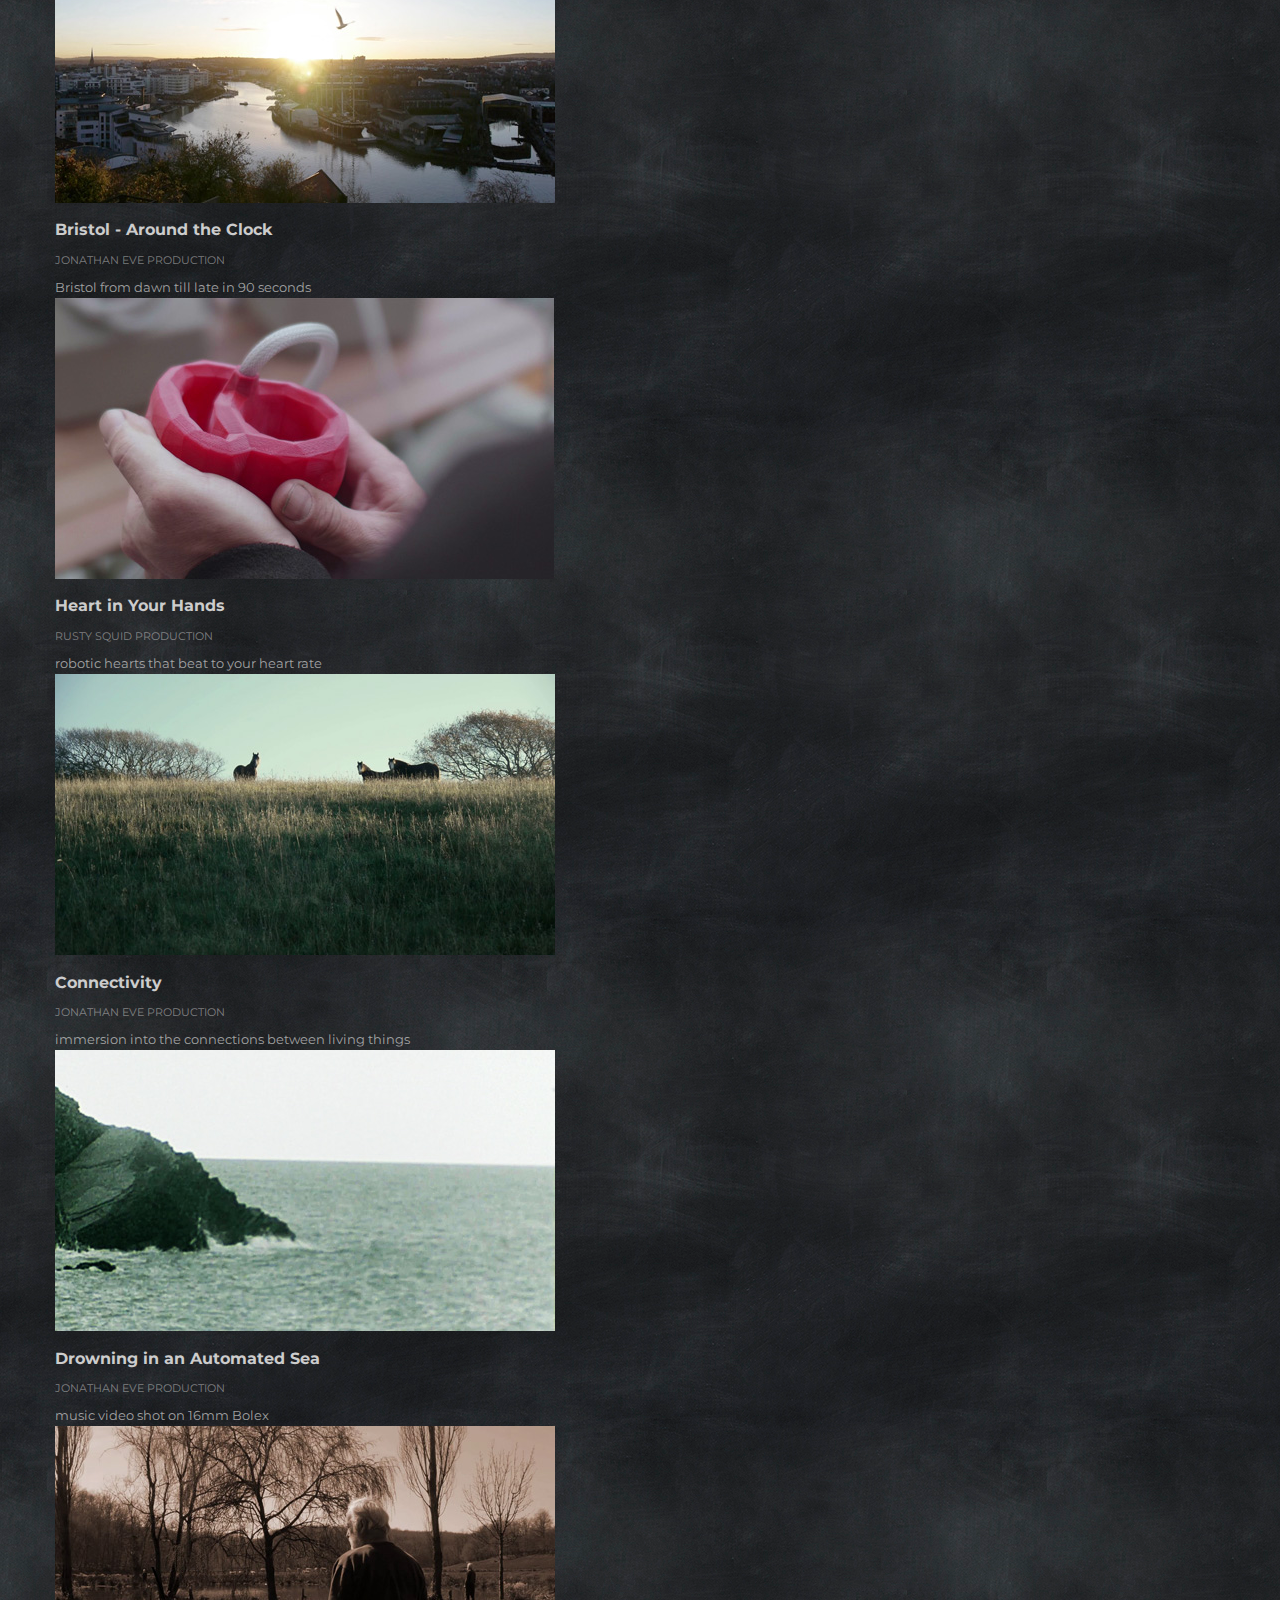
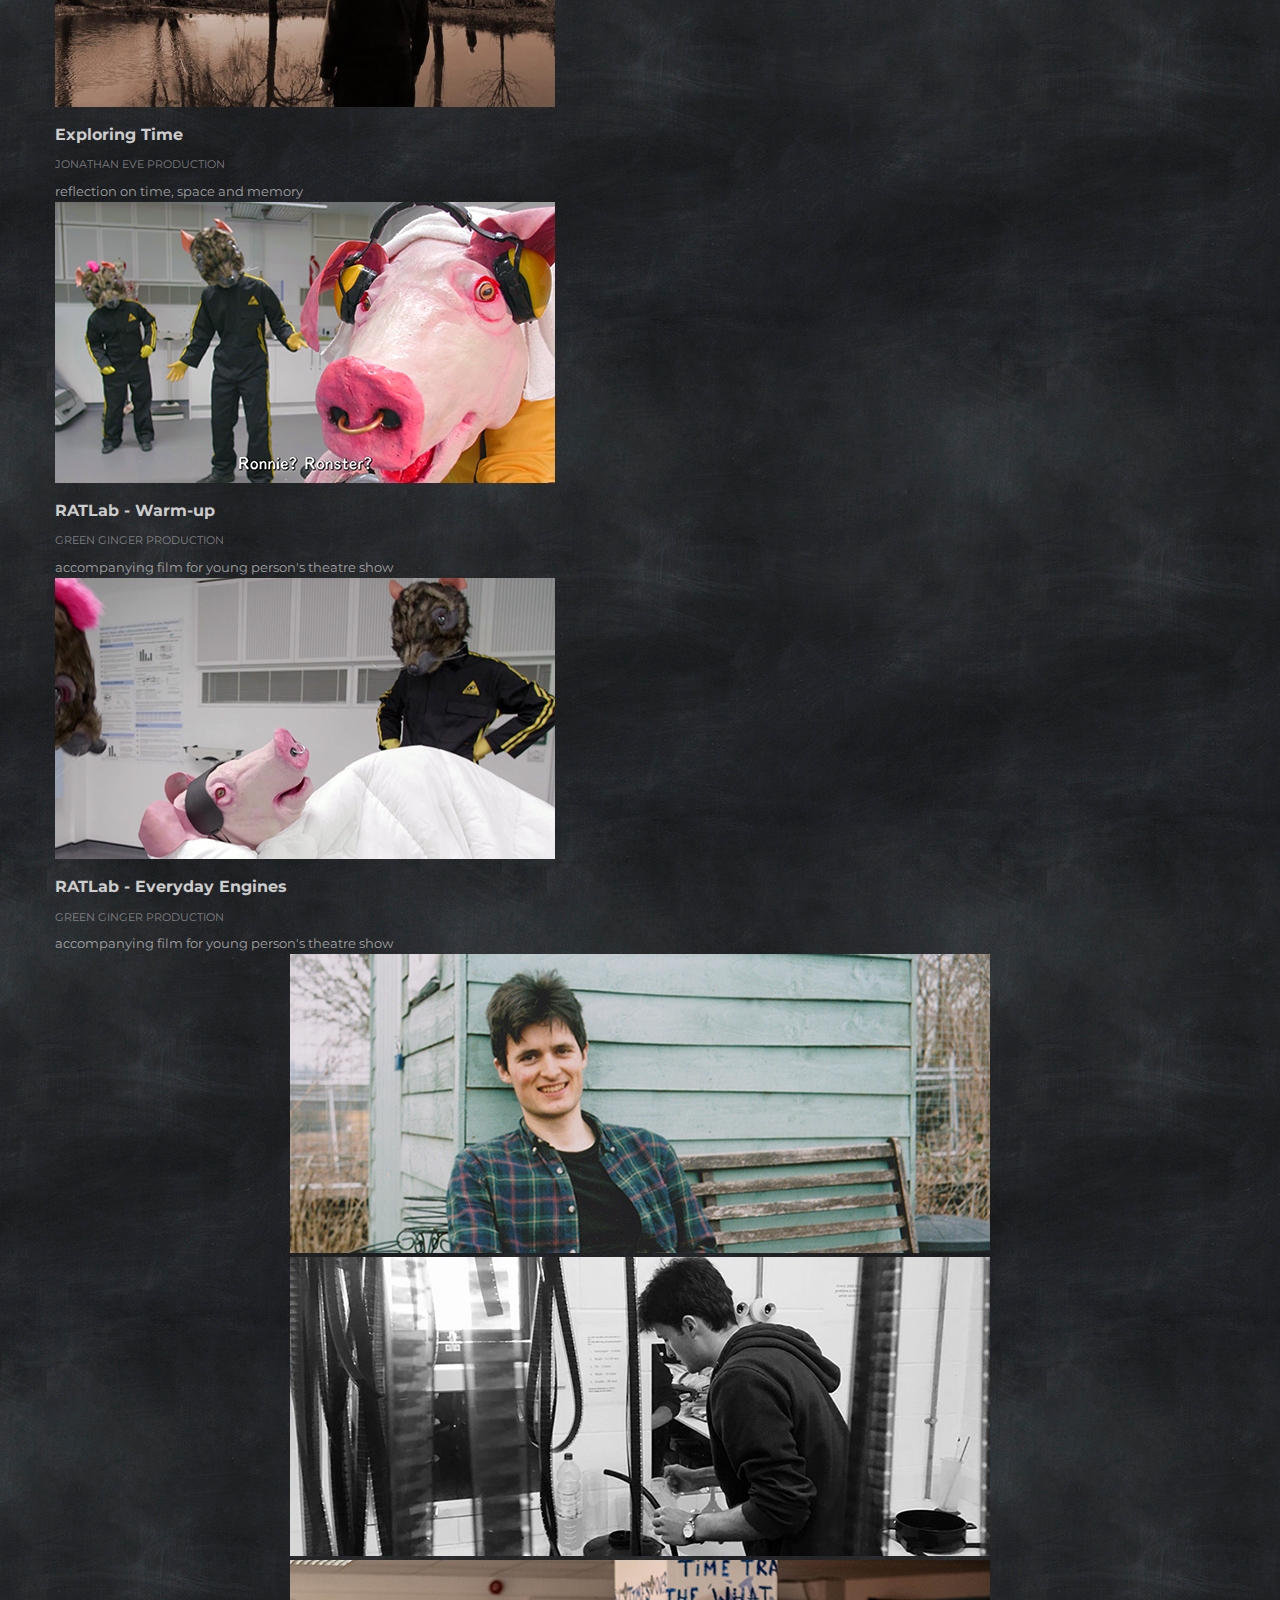
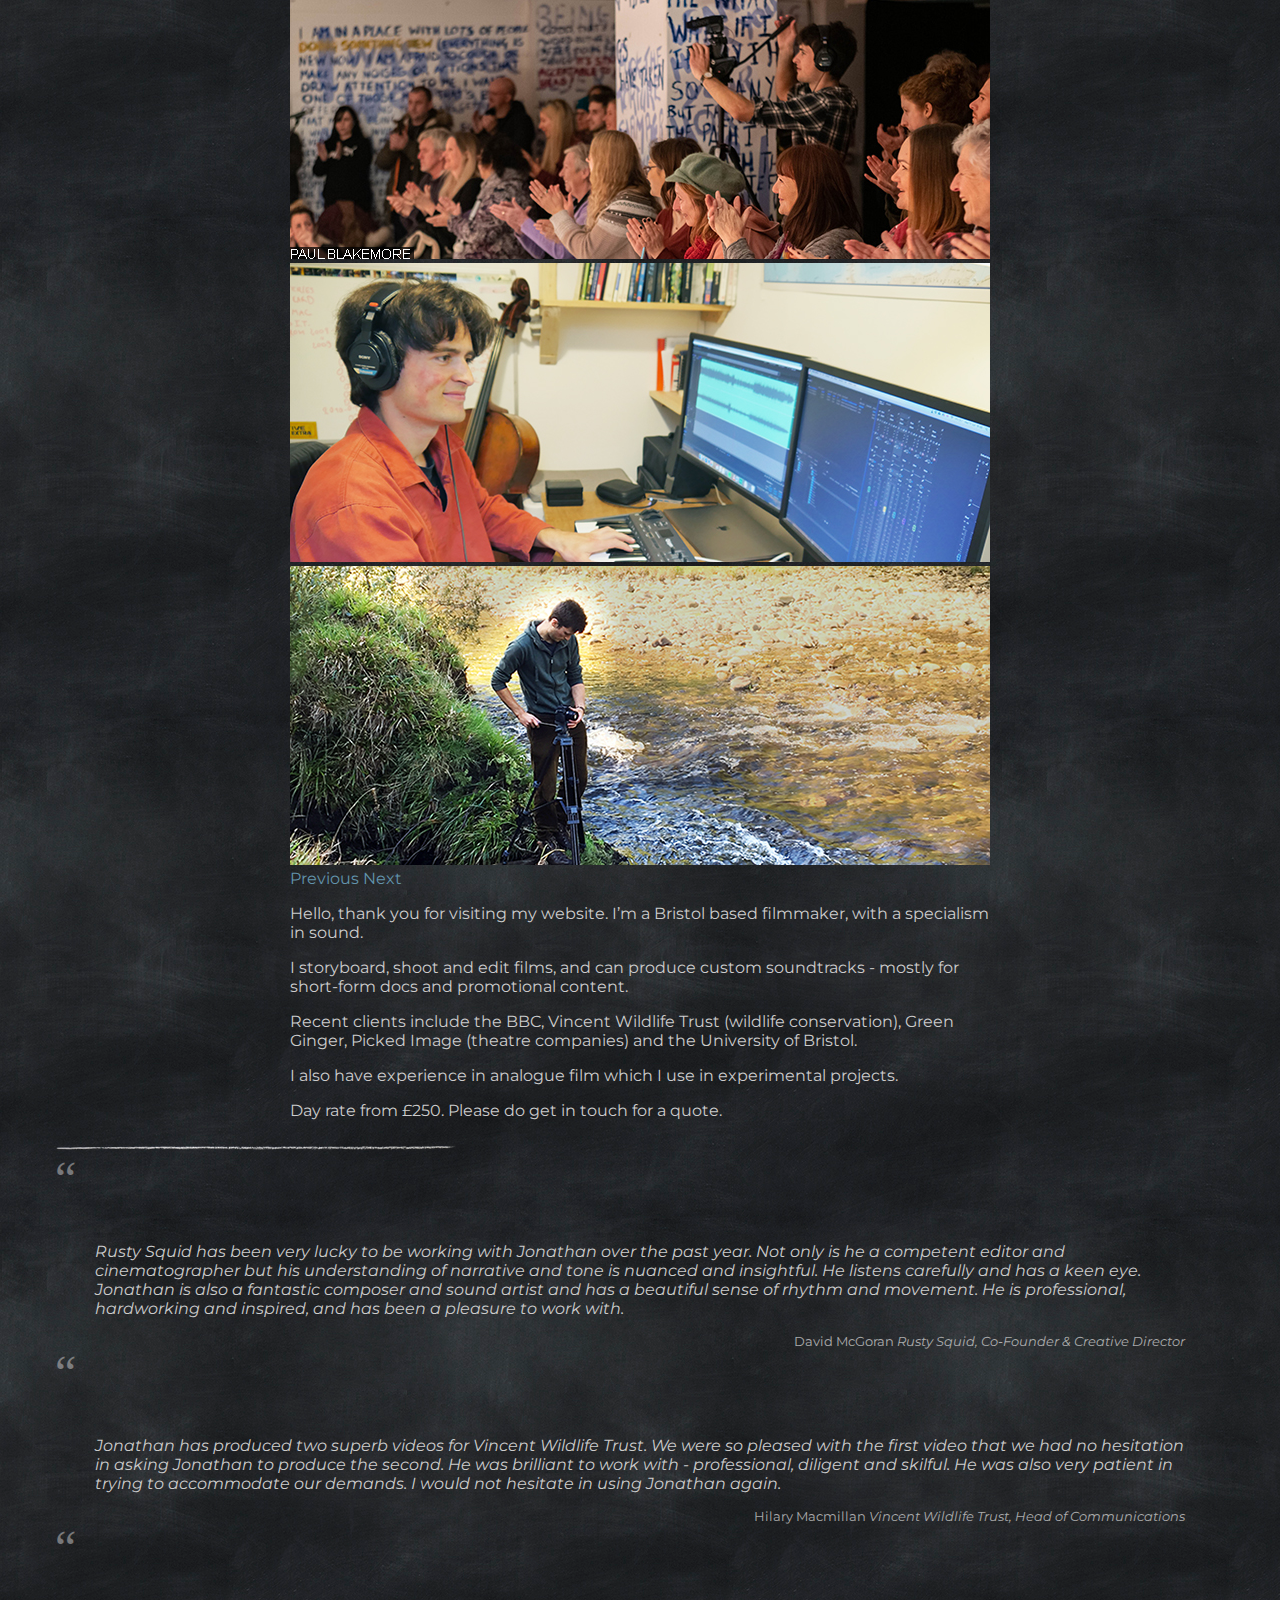
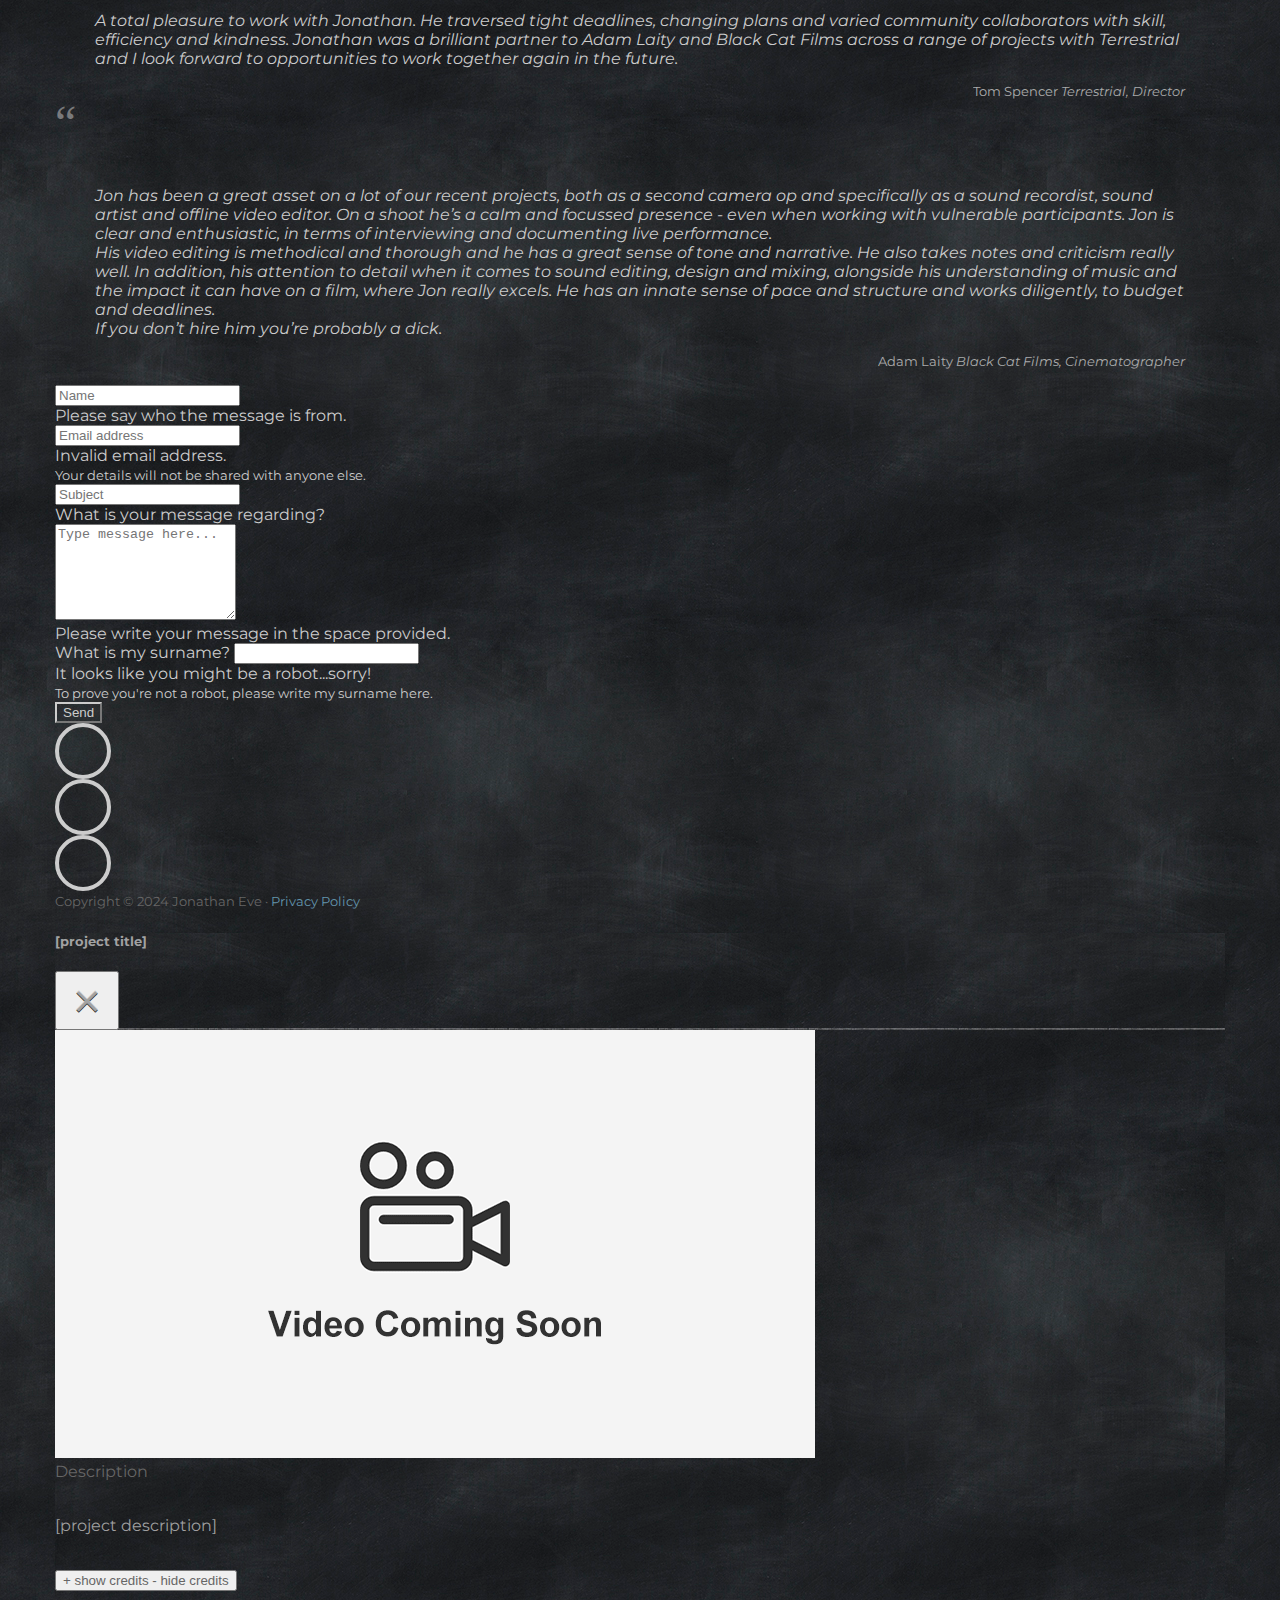
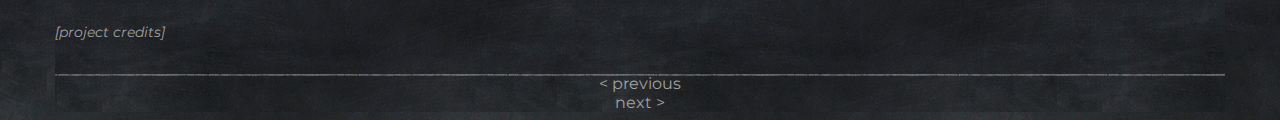
==== commit c2ca66e2: "New films published" ====
--- a/index.html
+++ b/index.html
@@ -98,6 +98,44 @@
 
     <div class="row">
       <div class="portfolio-item col-sm-6 col-lg-4 px-0 py-2 px-sm-2 filter documentaries">
+    <div class="row no-gutters">
+      <div class="col-5 col-sm-12">
+        <img src="/img/thumbs/500px/flower-picking-on-five-acre-farm.jpg" class="img-fluid easeload" onload="this.style.opacity=1" alt="Thumbnail for Flower Picking on Five Acre Farm - showing a woman in front of sunflowers">
+      </div>
+      <div class="col-7 col-sm-12">
+        <div class="portfolio-item-text py-1 py-sm-2 px-2 px-sm-1">
+          <h2 class="project-title">Flower Picking on Five Acre Farm</h2>
+          <p class="project-subtitle"><small>Jonathan Eve Production</small></p>
+          <p class="project-description-short d-none d-sm-block">flower picking on a small farm in North Somerset</p>
+          <p class="project-description">A short meditative film inviting you to come and pick your own flowers at Five Acre Farm in Backwell, just outside Bristol, UK.</p>
+          <p class="project-credits">camera, sound & editing by Jonathan Eve</p>
+          <a class="project-content" data-aspect-ratio="16by9" href="https://vimeo.com/891940672">Link to video</a>
+        </div>
+      </div>
+      <a class="stretched-link" data-toggle="modal" data-target="#previewModal" href="#"></a>
+    </div>
+</div>
+
+<div class="portfolio-item col-sm-6 col-lg-4 px-0 py-2 px-sm-2 filter music_videos">
+    <div class="row no-gutters">
+      <div class="col-5 col-sm-12">
+        <img src="/img/thumbs/500px/echo.jpg" class="img-fluid easeload" onload="this.style.opacity=1" alt="Thumbnail for Echo - showing Imogen Halsey singing">
+      </div>
+      <div class="col-7 col-sm-12">
+        <div class="portfolio-item-text py-1 py-sm-2 px-2 px-sm-1">
+          <h2 class="project-title">Echo</h2>
+          <p class="project-subtitle"><small>Imogen Halsey Production</small></p>
+          <p class="project-description-short d-none d-sm-block">music video for singer/songwriter Imogen Halsey </p>
+          <p class="project-description">A new song about people regurgitating rubbish they absorb from the media.</p>
+          <p class="project-credits">performed by Imogen Halsey<br>directed by Eleanor Pead<br>camera & editing by Jonathan Eve</p>
+          <a class="project-content" data-aspect-ratio="16by9" href="https://youtu.be/_4S3js0f6bY">Link to video</a>
+        </div>
+      </div>
+      <a class="stretched-link" data-toggle="modal" data-target="#previewModal" href="#"></a>
+    </div>
+</div>
+
+<div class="portfolio-item col-sm-6 col-lg-4 px-0 py-2 px-sm-2 filter documentaries">
     <div class="row no-gutters">
       <div class="col-5 col-sm-12">
         <img src="/img/thumbs/500px/a-day-on-five-acre-farm.jpg" class="img-fluid easeload" onload="this.style.opacity=1" alt="Thumbnail for A Day on Five Acre Farm - showing beekeeper extracting honey">
@@ -613,7 +651,7 @@
   <!-- Copyright -->
   <!-- TODO: add automatic date in python code -->
   <div class="footer-copyright text-center my-5 muted-colour">
-    <small>Copyright © 2023 Jonathan Eve &middot; <a href="privacy-policy.html" target="_blank">Privacy Policy</a> </small>
+    <small>Copyright © 2024 Jonathan Eve &middot; <a href="privacy-policy.html" target="_blank">Privacy Policy</a> </small>
   </div>
 
 </footer>
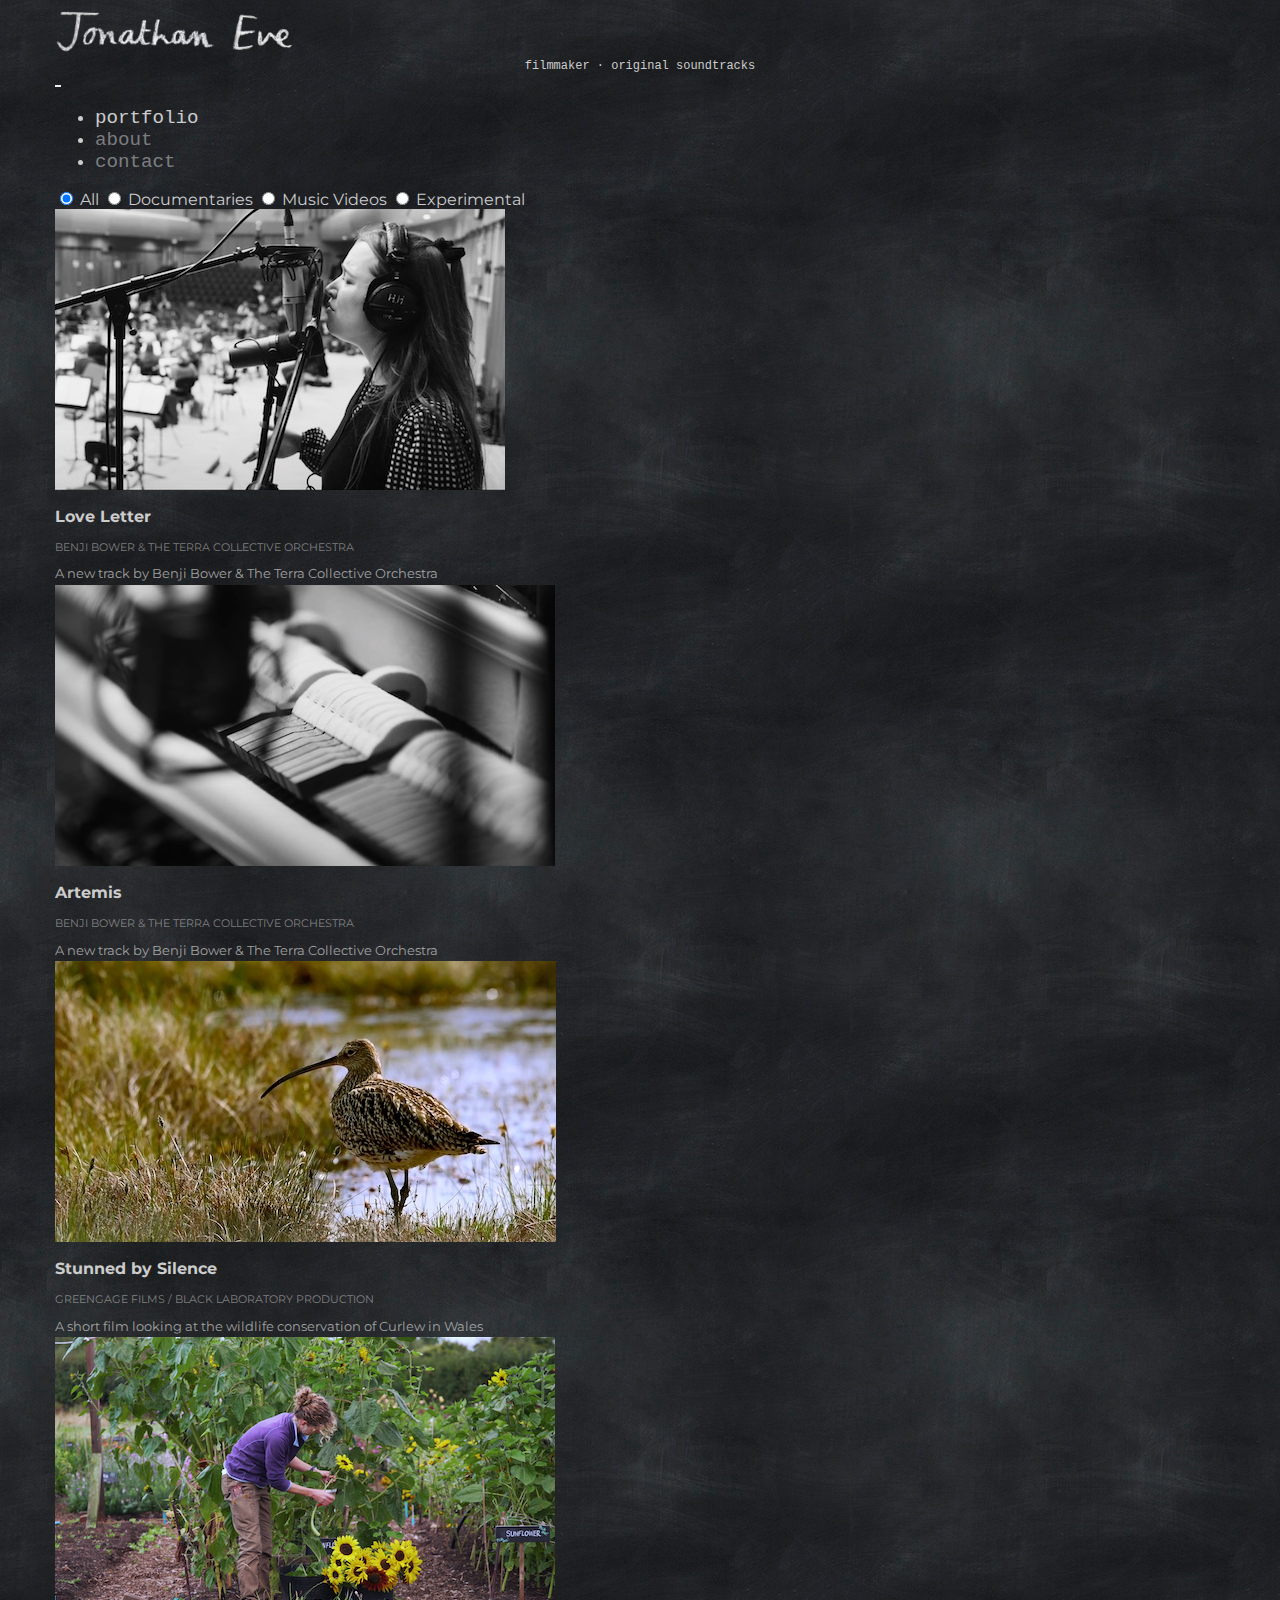
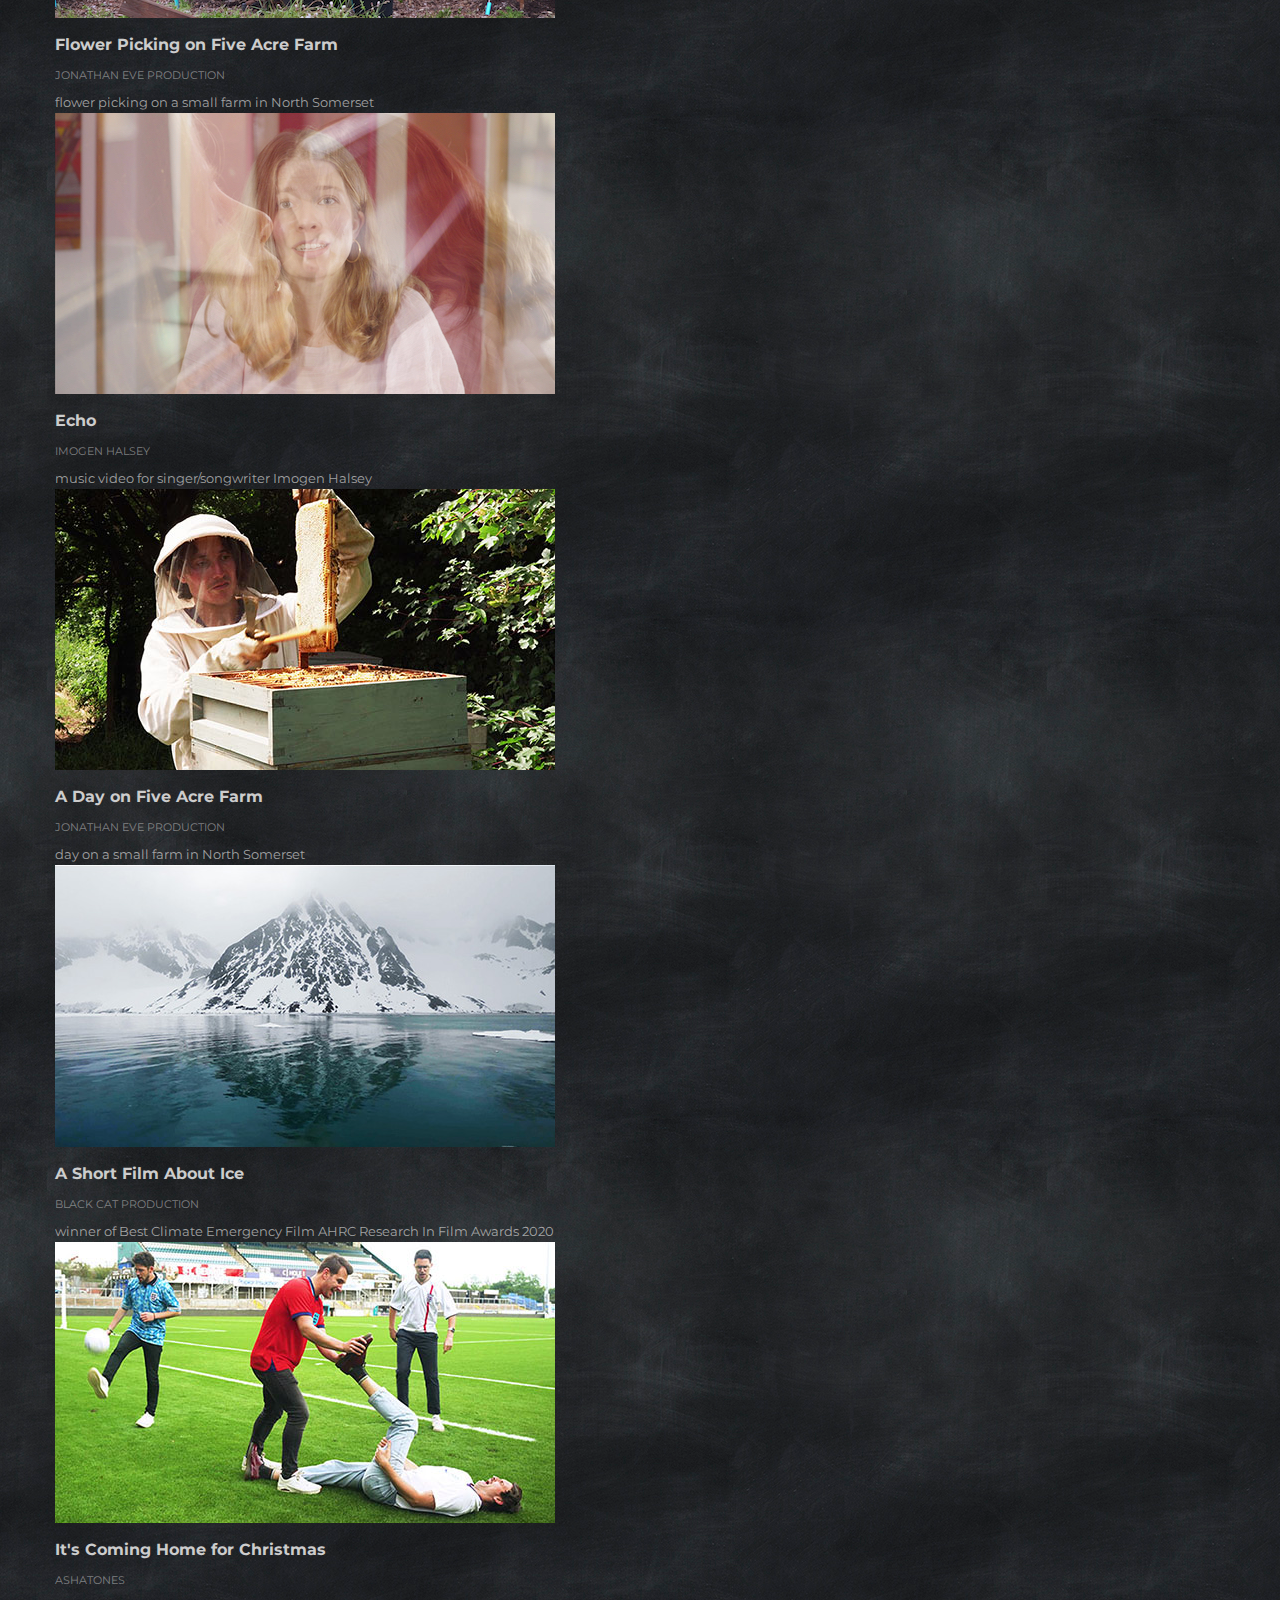
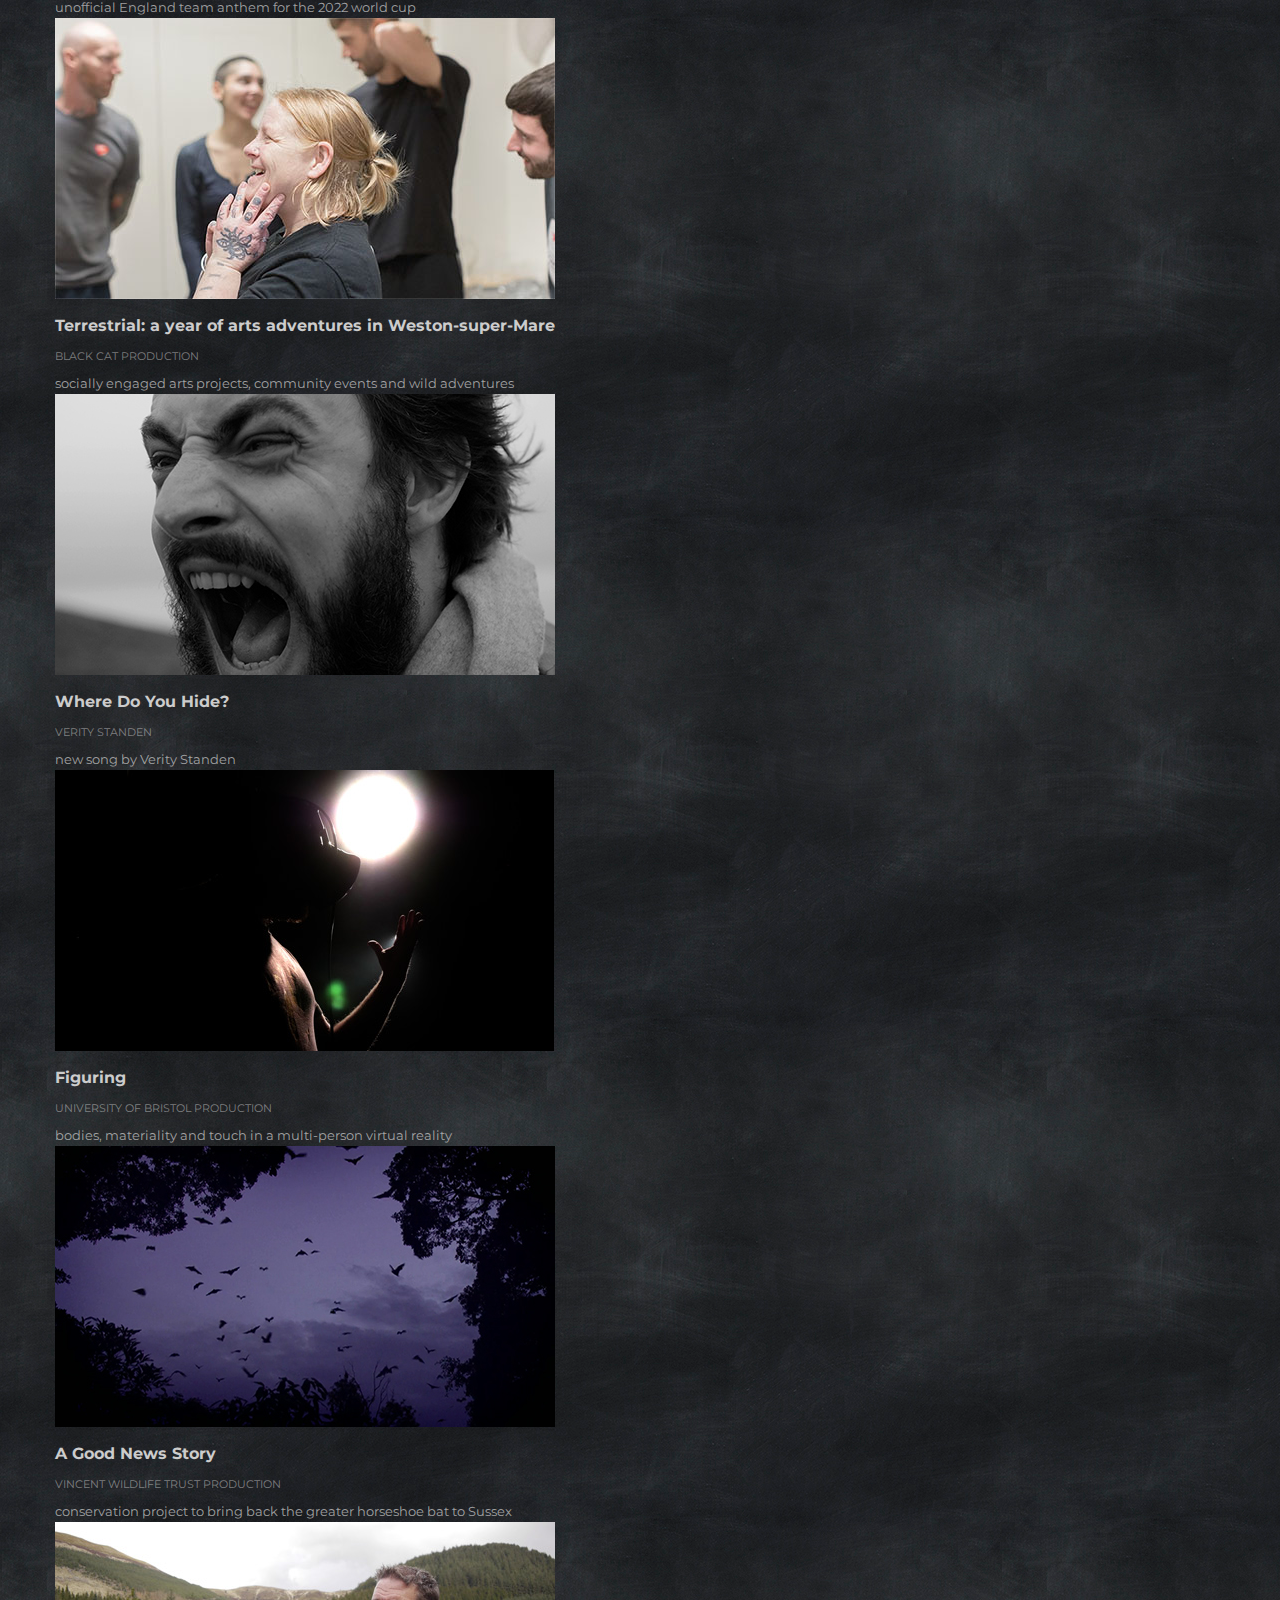
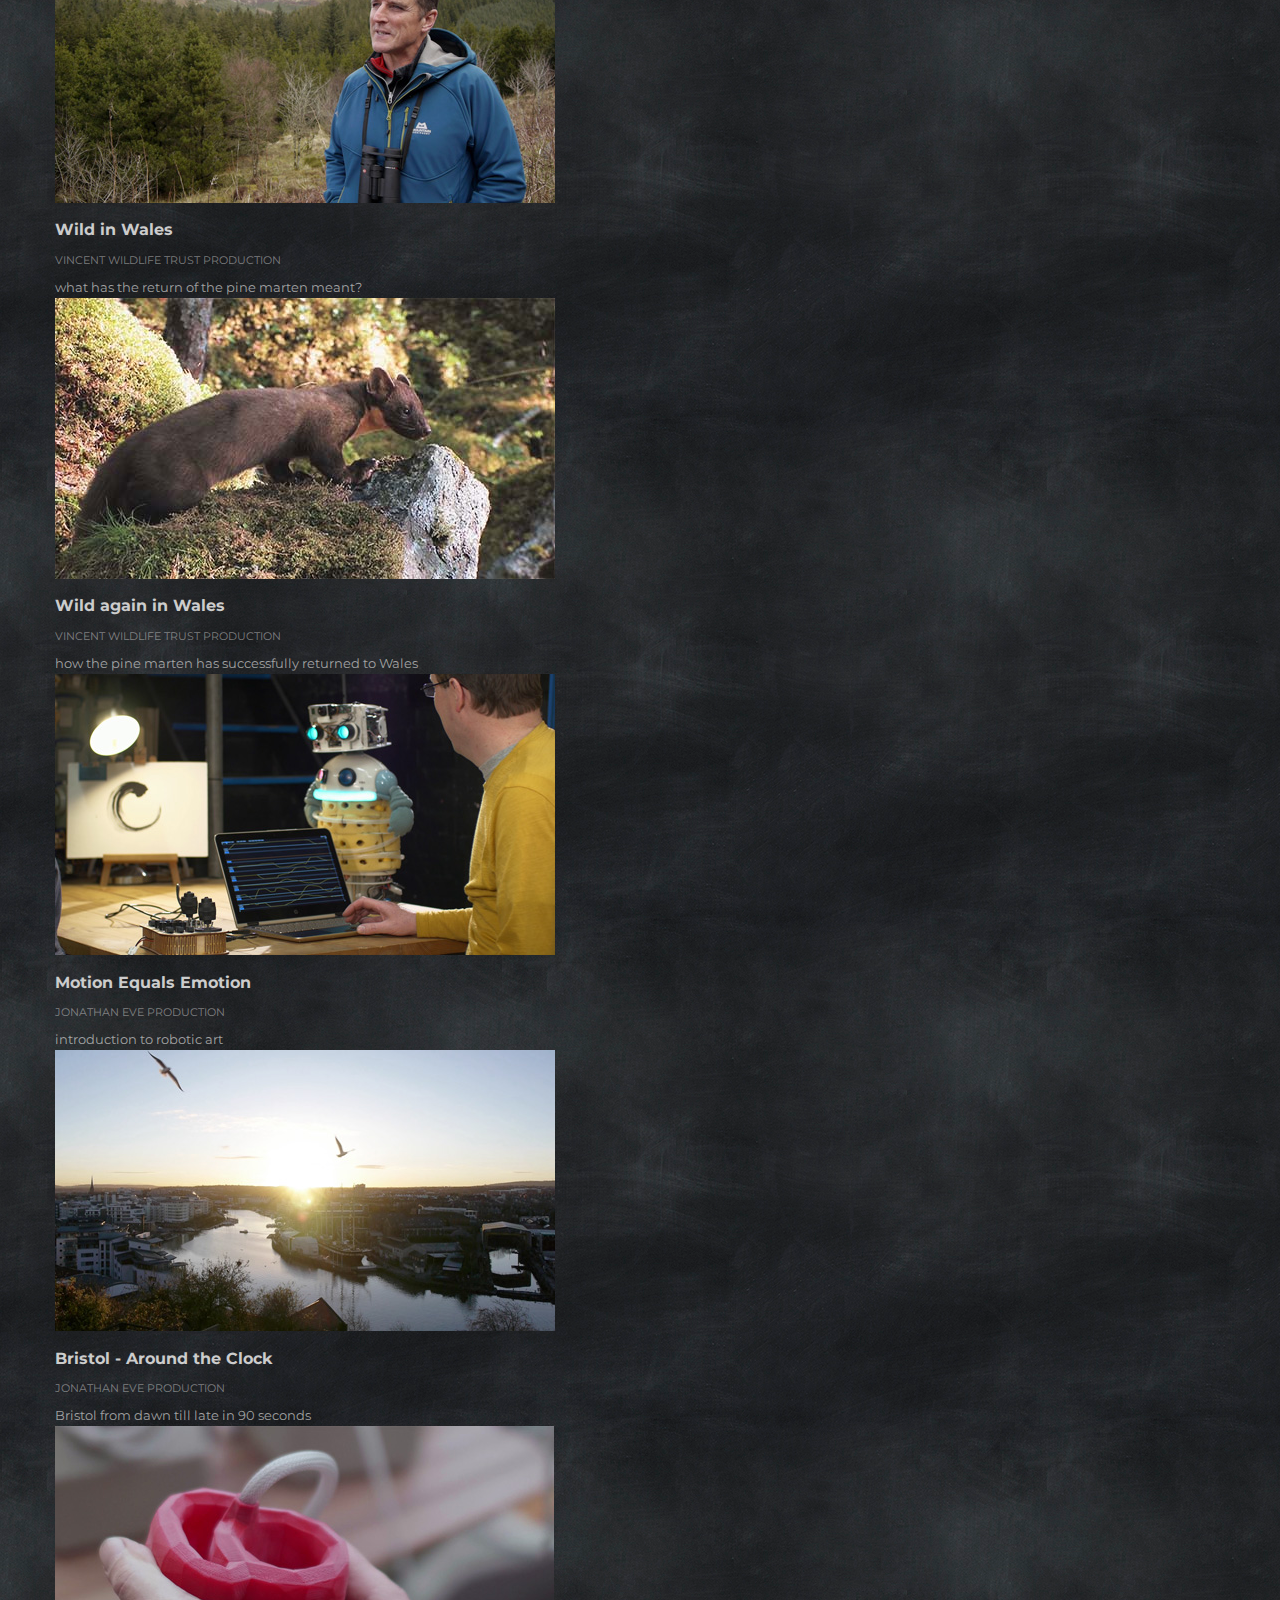
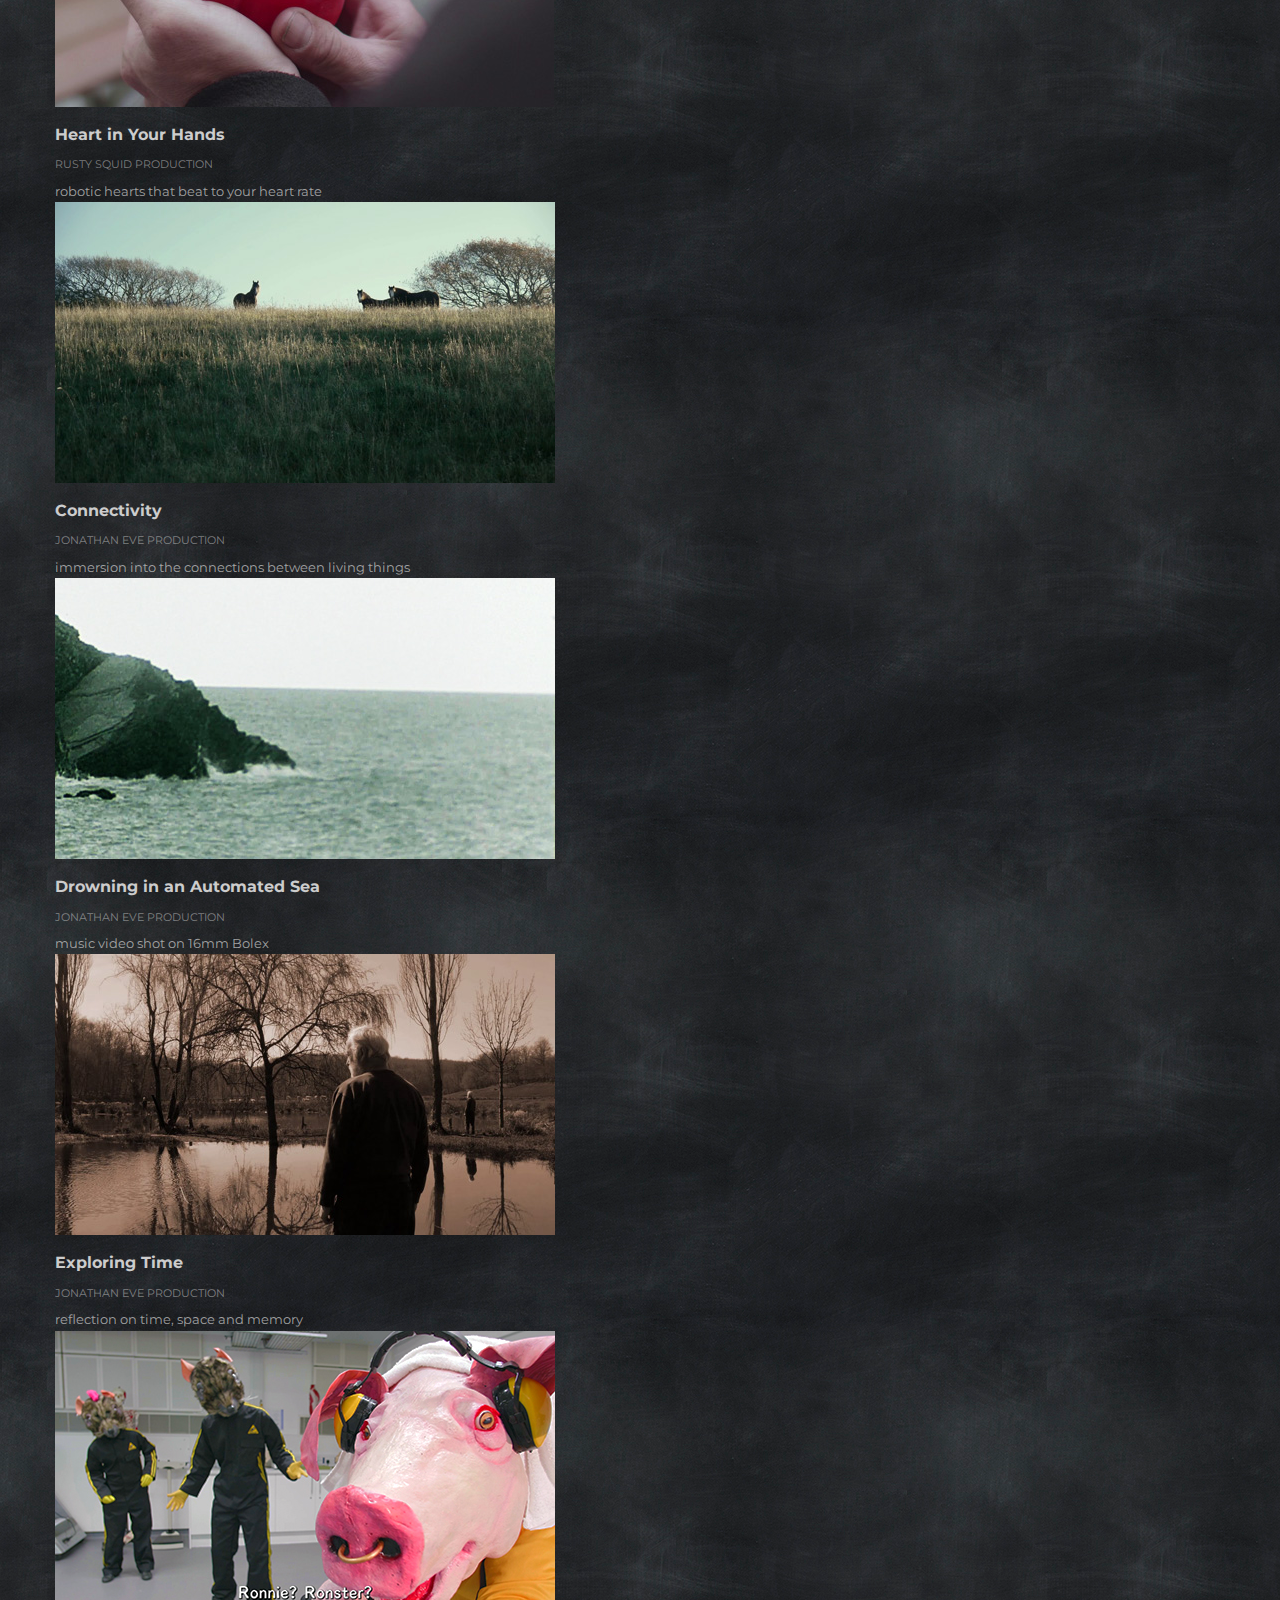
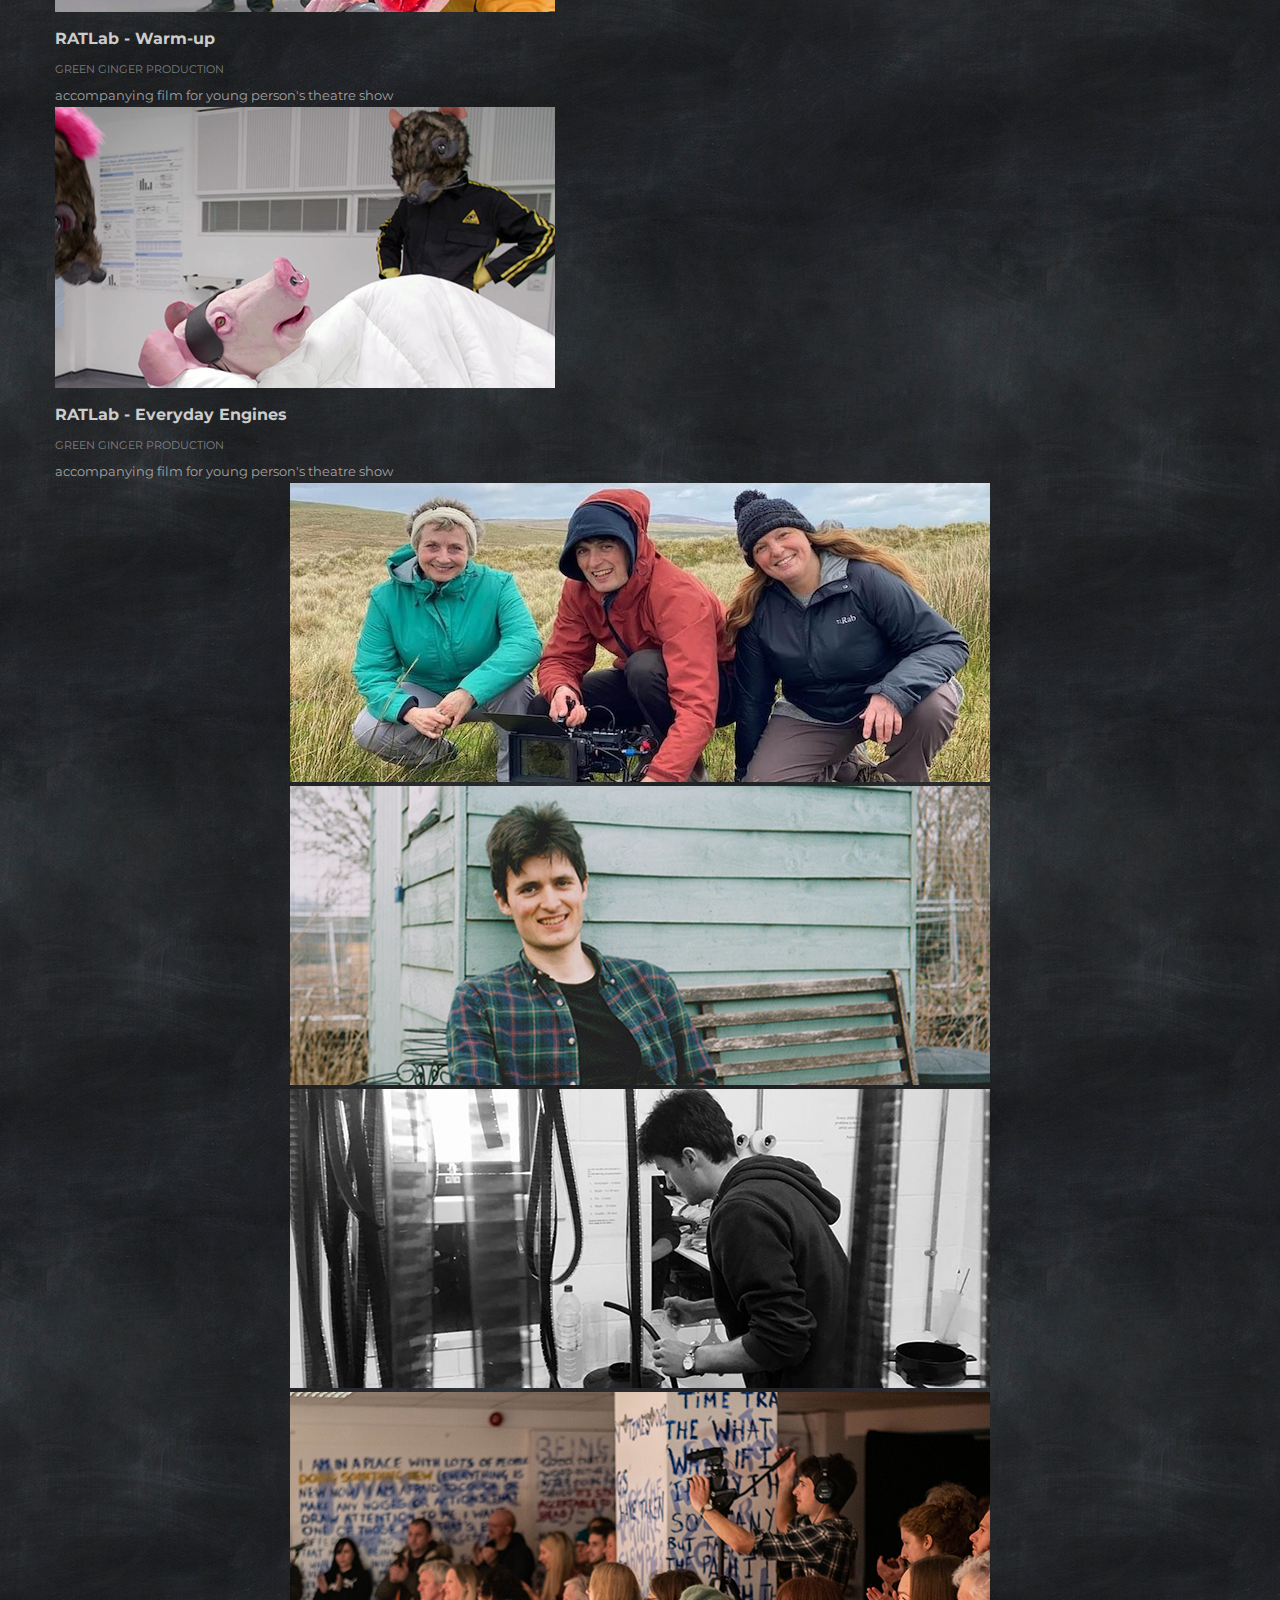
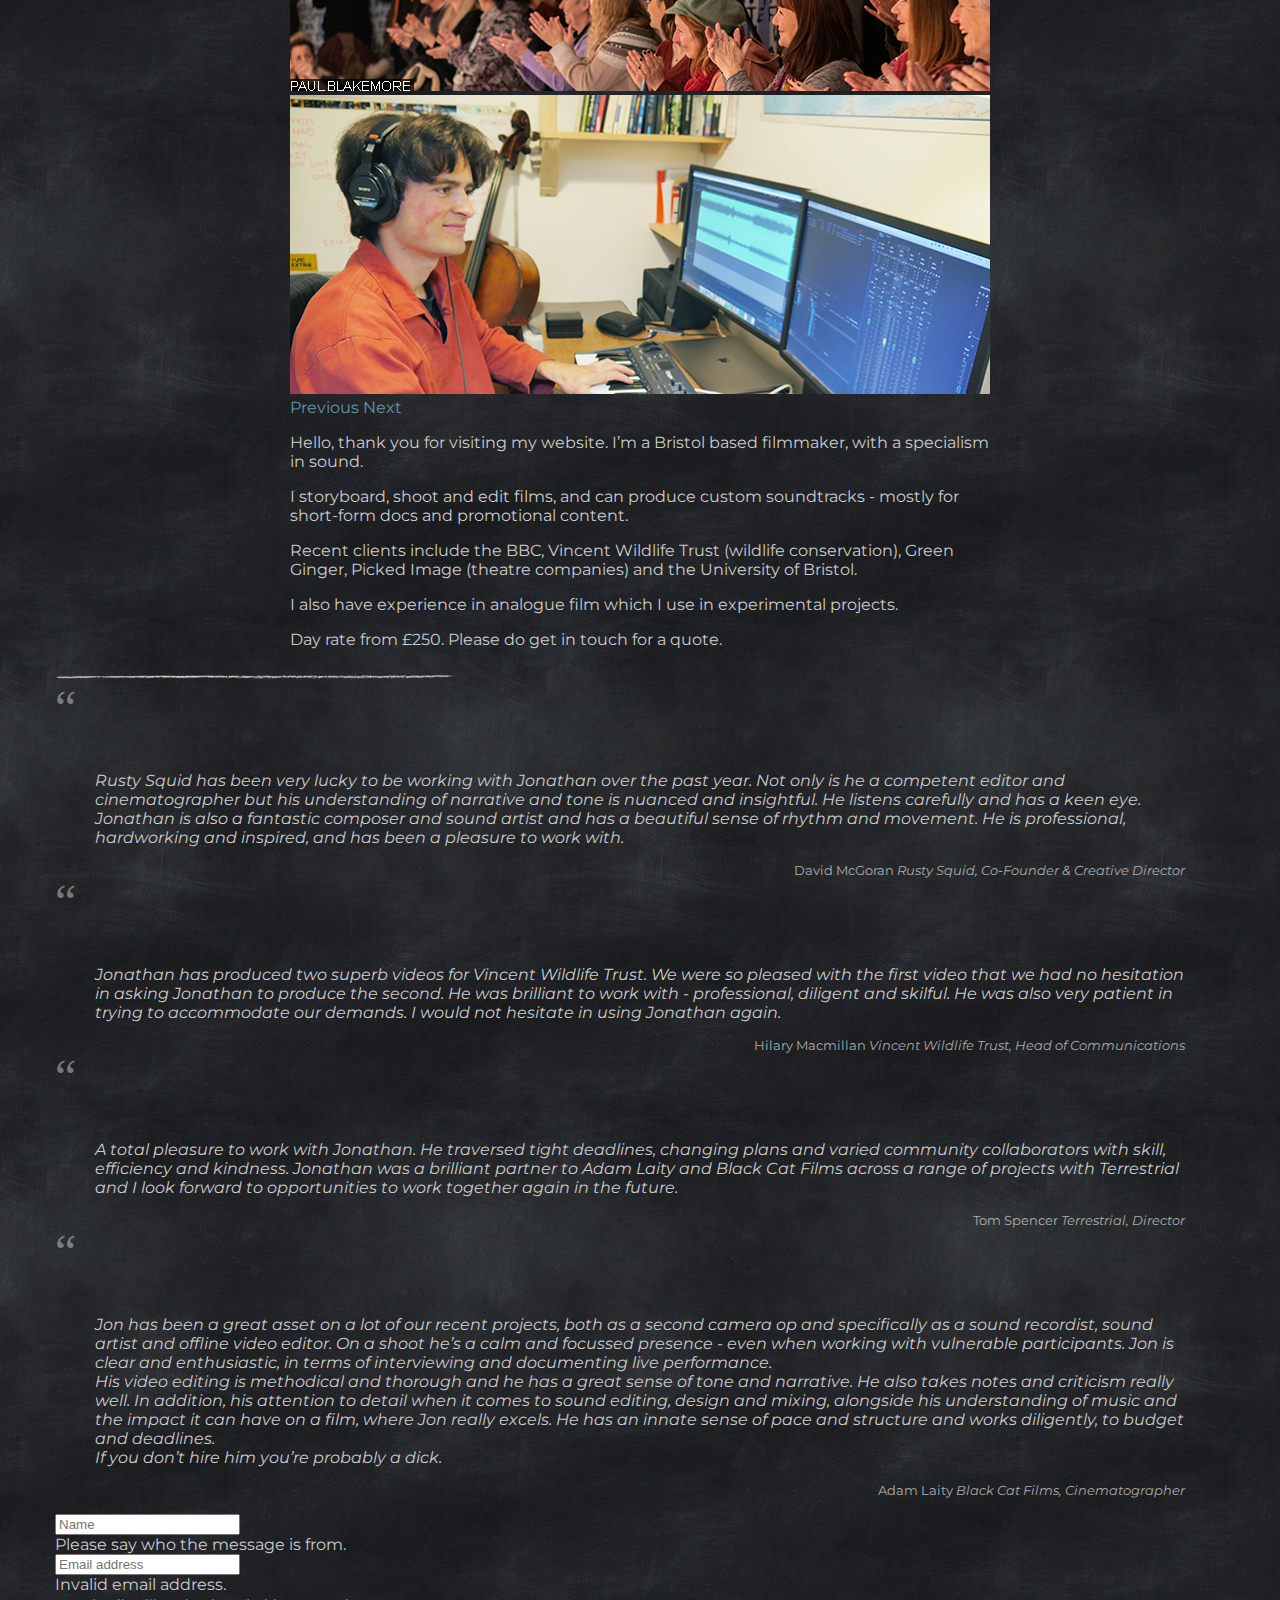
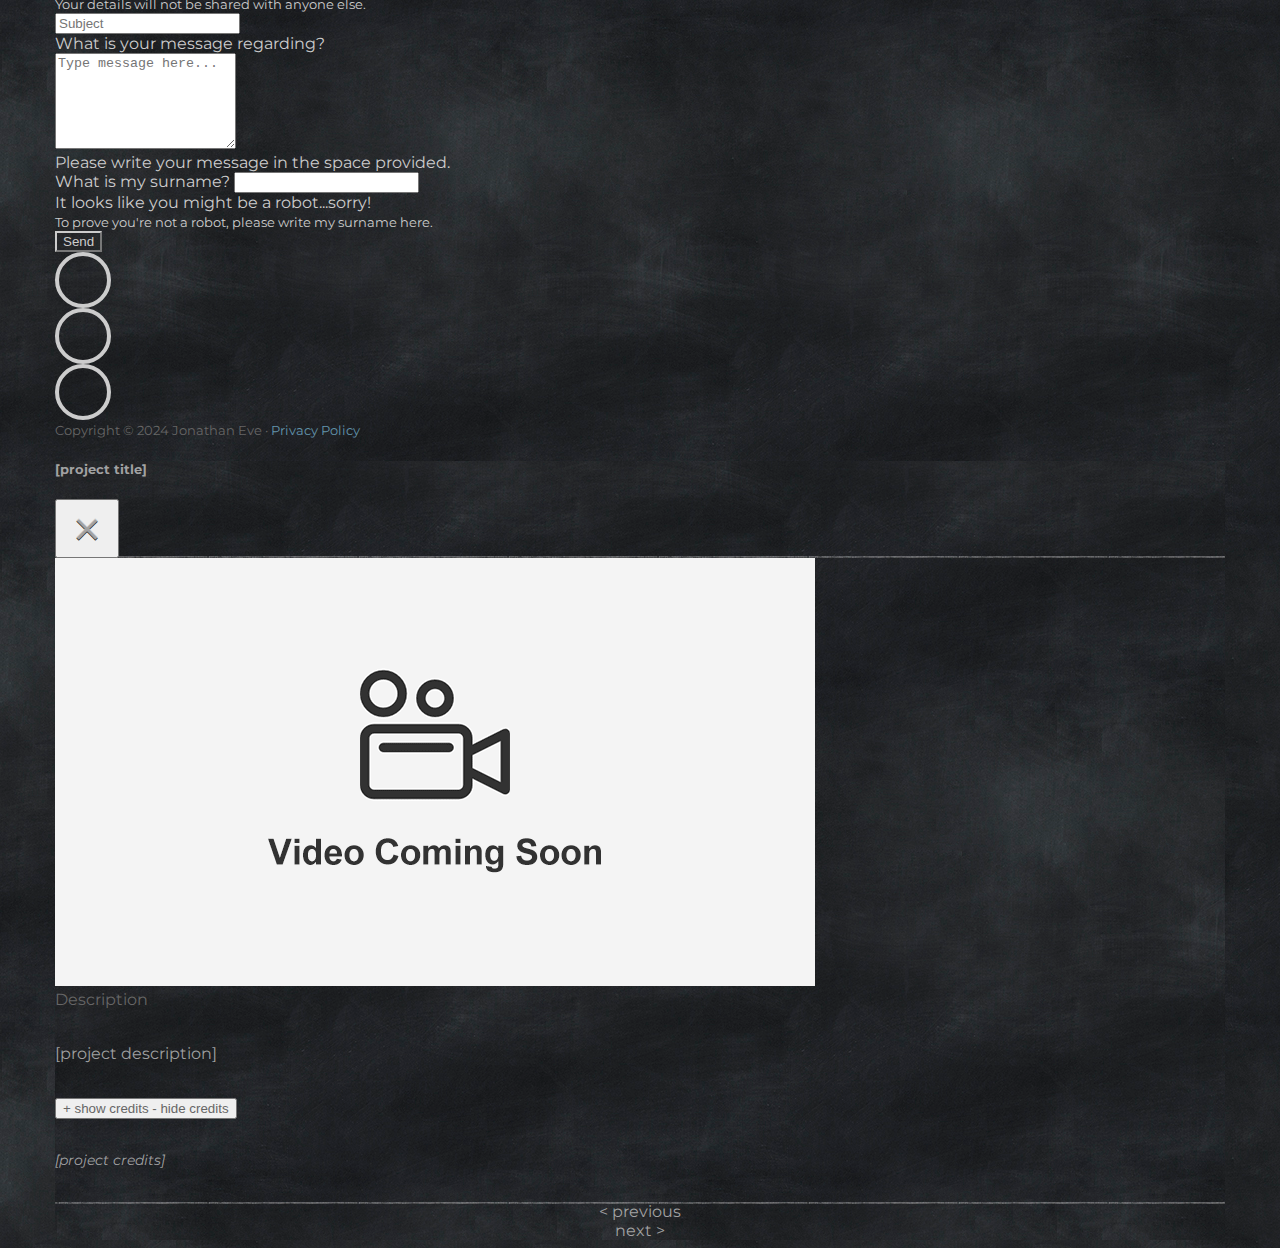
==== commit 7fa7702d: "Three new releases" ====
--- a/index.html
+++ b/index.html
@@ -97,7 +97,64 @@
 
 
     <div class="row">
-      <div class="portfolio-item col-sm-6 col-lg-4 px-0 py-2 px-sm-2 filter documentaries">
+      <div class="portfolio-item col-sm-6 col-lg-4 px-0 py-2 px-sm-2 filter music_videos">
+    <div class="row no-gutters">
+      <div class="col-5 col-sm-12">
+        <img src="/img/thumbs/500px/love-letter.jpg" class="img-fluid easeload" onload="this.style.opacity=1" alt="Thumbnail for Love Letter">
+      </div>
+      <div class="col-7 col-sm-12">
+        <div class="portfolio-item-text py-1 py-sm-2 px-2 px-sm-1">
+          <h2 class="project-title">Love Letter</h2>
+          <p class="project-subtitle"><small>Benji Bower & The Terra Collective Orchestra</small></p>
+          <p class="project-description-short d-none d-sm-block">A new track by Benji Bower & The Terra Collective Orchestra</p>
+          <p class="project-description">Renowned composer, pianist, producer, musical director and artist, Benji Bower unites Bristol’s most acclaimed musicians to form a 60-piece ensemble, The Terra Collective Orchestra. Together, they present their debut album, ‘Terra Coda’, an orchestral ode to Earth.</p>
+          <p class="project-credits">a piece composed by Benji Bower and Kathleen Frances, performed with the Terra Collective Orchestra<br>camera by Adam Laity & Jonathan Eve<br>video editing by Adam Laity</p>
+          <a class="project-content" data-aspect-ratio="16by9" href="https://youtu.be/KyMrqLrsIO0">Link to video</a>
+        </div>
+      </div>
+      <a class="stretched-link" data-toggle="modal" data-target="#previewModal" href="#"></a>
+    </div>
+</div>
+
+<div class="portfolio-item col-sm-6 col-lg-4 px-0 py-2 px-sm-2 filter music_videos">
+    <div class="row no-gutters">
+      <div class="col-5 col-sm-12">
+        <img src="/img/thumbs/500px/artemis.jpg" class="img-fluid easeload" onload="this.style.opacity=1" alt="Thumbnail for Artemis">
+      </div>
+      <div class="col-7 col-sm-12">
+        <div class="portfolio-item-text py-1 py-sm-2 px-2 px-sm-1">
+          <h2 class="project-title">Artemis</h2>
+          <p class="project-subtitle"><small>Benji Bower & The Terra Collective Orchestra</small></p>
+          <p class="project-description-short d-none d-sm-block">A new track by Benji Bower & The Terra Collective Orchestra</p>
+          <p class="project-description">Debut single from Benji Bower & The Terra Collective Orchestra. Taken from the forth coming album Terra Coda on Tru Thoughts records. Released on the 11th of October. Recorded at The BBC hodinnott Hall Cardiff.</p>
+          <p class="project-credits">a piece by Benji Bower & The Terra Collective Orchestra<br>camera by Jonathan Eve & Adam Laity<br>video editing by Jonathan Eve</p>
+          <a class="project-content" data-aspect-ratio="16by9" href="https://youtu.be/oaTtYxTbN00">Link to video</a>
+        </div>
+      </div>
+      <a class="stretched-link" data-toggle="modal" data-target="#previewModal" href="#"></a>
+    </div>
+</div>
+
+<div class="portfolio-item col-sm-6 col-lg-4 px-0 py-2 px-sm-2 filter documentaries">
+    <div class="row no-gutters">
+      <div class="col-5 col-sm-12">
+        <img src="/img/thumbs/500px/stunned-by-silence.jpg" class="img-fluid easeload" onload="this.style.opacity=1" alt="Thumbnail for Stunned by Silence">
+      </div>
+      <div class="col-7 col-sm-12">
+        <div class="portfolio-item-text py-1 py-sm-2 px-2 px-sm-1">
+          <h2 class="project-title">Stunned by Silence</h2>
+          <p class="project-subtitle"><small>Greengage Films / Black Laboratory Production</small></p>
+          <p class="project-description-short d-none d-sm-block">A short film looking at the wildlife conservation of Curlew in Wales</p>
+          <p class="project-description">A hauntingly beautiful, detailed and close up documentary short film, introducing the actions being taken to try and conserve Curlew for the future.</p>
+          <p class="project-credits">produced by Greengage Films / Black Laboratory<br>directed by Malka Holmes<br>camera by Malka Holmes and Jonathan Eve<br>sound & editing by Jonathan Eve</p>
+          <a class="project-content" data-aspect-ratio="16by9" href="https://vimeo.com/1021518362">Link to video</a>
+        </div>
+      </div>
+      <a class="stretched-link" data-toggle="modal" data-target="#previewModal" href="#"></a>
+    </div>
+</div>
+
+<div class="portfolio-item col-sm-6 col-lg-4 px-0 py-2 px-sm-2 filter documentaries">
     <div class="row no-gutters">
       <div class="col-5 col-sm-12">
         <img src="/img/thumbs/500px/flower-picking-on-five-acre-farm.jpg" class="img-fluid easeload" onload="this.style.opacity=1" alt="Thumbnail for Flower Picking on Five Acre Farm - showing a woman in front of sunflowers">
@@ -124,7 +181,7 @@
       <div class="col-7 col-sm-12">
         <div class="portfolio-item-text py-1 py-sm-2 px-2 px-sm-1">
           <h2 class="project-title">Echo</h2>
-          <p class="project-subtitle"><small>Imogen Halsey Production</small></p>
+          <p class="project-subtitle"><small>Imogen Halsey</small></p>
           <p class="project-description-short d-none d-sm-block">music video for singer/songwriter Imogen Halsey </p>
           <p class="project-description">A new song about people regurgitating rubbish they absorb from the media.</p>
           <p class="project-credits">performed by Imogen Halsey<br>directed by Eleanor Pead<br>camera & editing by Jonathan Eve</p>
@@ -181,7 +238,7 @@
       <div class="col-7 col-sm-12">
         <div class="portfolio-item-text py-1 py-sm-2 px-2 px-sm-1">
           <h2 class="project-title">It's Coming Home for Christmas</h2>
-          <p class="project-subtitle"><small>Ashatones Production</small></p>
+          <p class="project-subtitle"><small>Ashatones</small></p>
           <p class="project-description-short d-none d-sm-block">unofficial England team anthem for the 2022 world cup</p>
           <p class="project-description">Barbershop quartet arrangement of Chris Rea's 'Driving Home for Christmas' with a FIFA Qatar 2022 World Cup twist!</p>
           <p class="project-credits">performed by The Ashatones<br>directed by Eleanor Pead<br>camera and editing by Jonathan Eve</p>
@@ -219,7 +276,7 @@
       <div class="col-7 col-sm-12">
         <div class="portfolio-item-text py-1 py-sm-2 px-2 px-sm-1">
           <h2 class="project-title">Where Do You Hide?</h2>
-          <p class="project-subtitle"><small>Black Cat Production</small></p>
+          <p class="project-subtitle"><small>Verity Standen</small></p>
           <p class="project-description-short d-none d-sm-block">new song by Verity Standen</p>
           <p class="project-description">A new song by Verity Standen, recorded remotely as a lockdown experiment - with singers across the UK screaming into their phones and laptops.</p>
           <p class="project-credits">song composed and performed by Verity Standen<br>song produced and co-arranged by David Ridley<br>film directed & cinematography by Adam Laity<br>additional camerawork & editing by Jonathan Eve</p>
@@ -473,6 +530,9 @@
     <div id="carousel" class="carousel slide" data-interval="false" data-wrap="false">
       <div class="carousel-inner">
         <div class="carousel-item active">
+          <img src="/img/marycolwell.jpg" class="img-fluid" alt="Photo of Jon with Mary Colwell and Malka Holmes">
+        </div>
+        <div class="carousel-item">
           <img src="/img/jonathan-portrait.jpg" class="img-fluid" alt="Photo of Jonathan sitting on a bench">
         </div>
         <div class="carousel-item">
@@ -483,9 +543,6 @@
         </div>
         <div class="carousel-item">
           <img src="/img/jon-editingv2.jpg" class="img-fluid" alt="Photo of Jonathan editing">
-        </div>
-        <div class="carousel-item">
-          <img src="/img/jonathan-camera-river.jpg" class="img-fluid" alt="Photo of Jonathan with a tripod on a river bank">
         </div>
 
 
